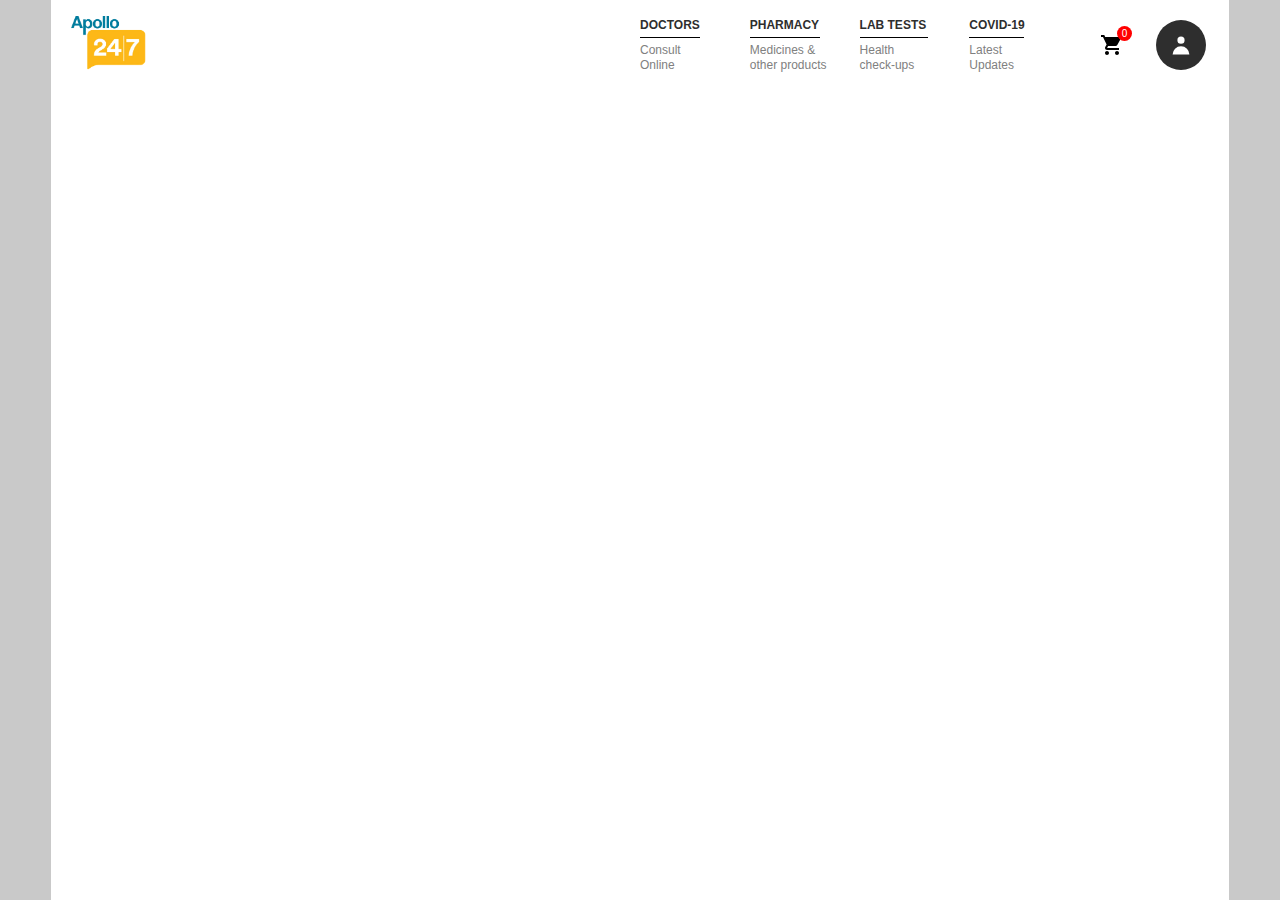
==== index.html @ ea1e233b "header" ====
<!DOCTYPE html>
<html lang="en">
  <head>
    <meta charset="UTF-8">
    <meta http-equiv="X-UA-Compatible" content="IE=edge">
    <meta name="viewport" content="width=device-width, initial-scale=1.0">
    <title>Apollo247 </title>
    <link rel="stylesheet" href="style/style.css">
  </head>
  <body>
    <div class="whole-body-container"> 
      <header> 
        <div class="logo"> <a href="index.html"> <img src="imgs/logo.webp" alt="log"></a></div>
        <div class="nav"> 
          <div class="doctors item"> 
            <h2>DOCTORS </h2>
            <div class="break-doctors"> </div>
            <p>Consult<br>Online</p>
          </div>
          <div class="pharmacy item"> 
            <h2>PHARMACY</h2>
            <div class="break-pharmacy"></div>
            <p>Medicines &<br>other products</p>
          </div>
          <div class="lab-tests item"> 
            <h2>LAB TESTS</h2>
            <div class="break-lab"></div>
            <p>Health<br>check-ups</p>
          </div>
          <div class="covid-19 item">
            <h2>COVID-19 </h2>
            <div class="break-covid"></div>
            <p>Latest<br>Updates</p>
          </div>
          <div class="cart">
             <svg width="24" height="24" xmlns="http://www.w3.org/2000/svg" viewBox="0 0 24 24" fill="currentColor" color="#000"><path d="M0 0h24v24H0z" fill="none"></path><path d="M7 18c-1.1 0-1.99.9-1.99 2S5.9 22 7 22s2-.9 2-2-.9-2-2-2zM1 2v2h2l3.6 7.59-1.35 2.45c-.16.28-.25.61-.25.96 0 1.1.9 2 2 2h12v-2H7.42c-.14 0-.25-.11-.25-.25l.03-.12.9-1.63h7.45c.75 0 1.41-.41 1.75-1.03l3.58-6.49A1.003 1.003 0 0020 4H5.21l-.94-2H1zm16 16c-1.1 0-1.99.9-1.99 2s.89 2 1.99 2 2-.9 2-2-.9-2-2-2z"></path></svg>
            <div class="number">0</div>
          </div>
          <div class="user"> 
            <div class="icon-container">
               <svg width="24" height="24" xmlns="http://www.w3.org/2000/svg" viewBox="0 0 20 20" fill="currentColor" color="#000"><path fill-rule="evenodd" d="M10 9a3 3 0 100-6 3 3 0 000 6zm-7 9a7 7 0 1114 0H3z" clip-rule="evenodd"></path></svg></div>
          </div>
        </div>
      </header>
    </div>
  </body>
  <script src="scripts/main.js"> </script>
</html>
---- style/style.css ----
* {
  margin: 0px;
  padding: 0px;
  -webkit-box-sizing: border-box;
          box-sizing: border-box;
}

body {
  display: -webkit-box;
  display: -ms-flexbox;
  display: flex;
  -webkit-box-pack: center;
      -ms-flex-pack: center;
          justify-content: center;
  -webkit-box-align: center;
      -ms-flex-align: center;
          align-items: center;
  width: 100vw;
  height: 100vh;
  font-family: sans-serif;
  background-color: #c9c9c9;
}

.whole-body-container {
  display: -webkit-box;
  display: -ms-flexbox;
  display: flex;
  -webkit-box-pack: center;
      -ms-flex-pack: center;
          justify-content: center;
  -webkit-box-align: center;
      -ms-flex-align: center;
          align-items: center;
  -webkit-box-orient: vertical;
  -webkit-box-direction: normal;
      -ms-flex-direction: column;
          flex-direction: column;
  -webkit-box-pack: start;
      -ms-flex-pack: start;
          justify-content: flex-start;
  width: 92%;
  height: 100%;
  background-color: white;
}

header {
  display: -webkit-box;
  display: -ms-flexbox;
  display: flex;
  -webkit-box-pack: center;
      -ms-flex-pack: center;
          justify-content: center;
  -webkit-box-align: center;
      -ms-flex-align: center;
          align-items: center;
  width: 100%;
  height: 90px;
  background-color: white;
}

header .logo {
  display: -webkit-box;
  display: -ms-flexbox;
  display: flex;
  -webkit-box-pack: center;
      -ms-flex-pack: center;
          justify-content: center;
  -webkit-box-align: center;
      -ms-flex-align: center;
          align-items: center;
  -webkit-box-pack: start;
      -ms-flex-pack: start;
          justify-content: flex-start;
  height: 100%;
  width: 50%;
  background-color: white;
  padding-left: 20px;
}

header .logo img {
  width: 75px;
  height: 55px;
}

header .nav {
  display: -webkit-box;
  display: -ms-flexbox;
  display: flex;
  -webkit-box-pack: center;
      -ms-flex-pack: center;
          justify-content: center;
  -webkit-box-align: center;
      -ms-flex-align: center;
          align-items: center;
  height: 100%;
  width: 50%;
  background-color: white;
}

header .nav .item {
  display: -webkit-box;
  display: -ms-flexbox;
  display: flex;
  -webkit-box-pack: center;
      -ms-flex-pack: center;
          justify-content: center;
  -webkit-box-align: center;
      -ms-flex-align: center;
          align-items: center;
  -webkit-box-orient: vertical;
  -webkit-box-direction: normal;
      -ms-flex-direction: column;
          flex-direction: column;
  -webkit-box-align: start;
      -ms-flex-align: start;
          align-items: flex-start;
  height: 100%;
  -webkit-box-flex: 2.2;
      -ms-flex: 2.2;
          flex: 2.2;
}

header .nav .item h2 {
  font-size: 12px;
  font-weight: bold;
  color: #2e2e2e;
}

header .nav .item .break-doctors, header .nav .item .break-pharmacy, header .nav .item .break-lab, header .nav .item .break-covid {
  width: 60px;
  height: 1px;
  background-color: black;
  margin: 5px 0px;
}

header .nav .item .break-pharmacy {
  width: 70px;
}

header .nav .item .break-lab {
  width: 68px;
}

header .nav .item .break-covid {
  width: 55px;
}

header .nav .item p {
  font-size: 12px;
  color: gray;
  line-height: 15px;
}

header .nav .cart {
  position: relative;
  display: -webkit-box;
  display: -ms-flexbox;
  display: flex;
  -webkit-box-pack: center;
      -ms-flex-pack: center;
          justify-content: center;
  -webkit-box-align: center;
      -ms-flex-align: center;
          align-items: center;
  -webkit-box-flex: 1.3;
      -ms-flex: 1.3;
          flex: 1.3;
}

header .nav .cart .number {
  display: -webkit-box;
  display: -ms-flexbox;
  display: flex;
  -webkit-box-pack: center;
      -ms-flex-pack: center;
          justify-content: center;
  -webkit-box-align: center;
      -ms-flex-align: center;
          align-items: center;
  text-align: center;
  color: white;
  width: 15px;
  height: 15px;
  background-color: red;
  position: absolute;
  top: -7px;
  right: 12px;
  border-radius: 50%;
  font-size: 10px;
}

header .nav .user {
  display: -webkit-box;
  display: -ms-flexbox;
  display: flex;
  -webkit-box-pack: center;
      -ms-flex-pack: center;
          justify-content: center;
  -webkit-box-align: center;
      -ms-flex-align: center;
          align-items: center;
  -webkit-box-flex: 1.5;
      -ms-flex: 1.5;
          flex: 1.5;
  padding-right: 10px;
}

header .nav .user .icon-container {
  display: -webkit-box;
  display: -ms-flexbox;
  display: flex;
  -webkit-box-pack: center;
      -ms-flex-pack: center;
          justify-content: center;
  -webkit-box-align: center;
      -ms-flex-align: center;
          align-items: center;
  width: 50px;
  height: 50px;
  border-radius: 50%;
  background-color: #2e2e2e;
}

header .nav .user .icon-container svg {
  fill: white;
}
/*# sourceMappingURL=style.css.map */
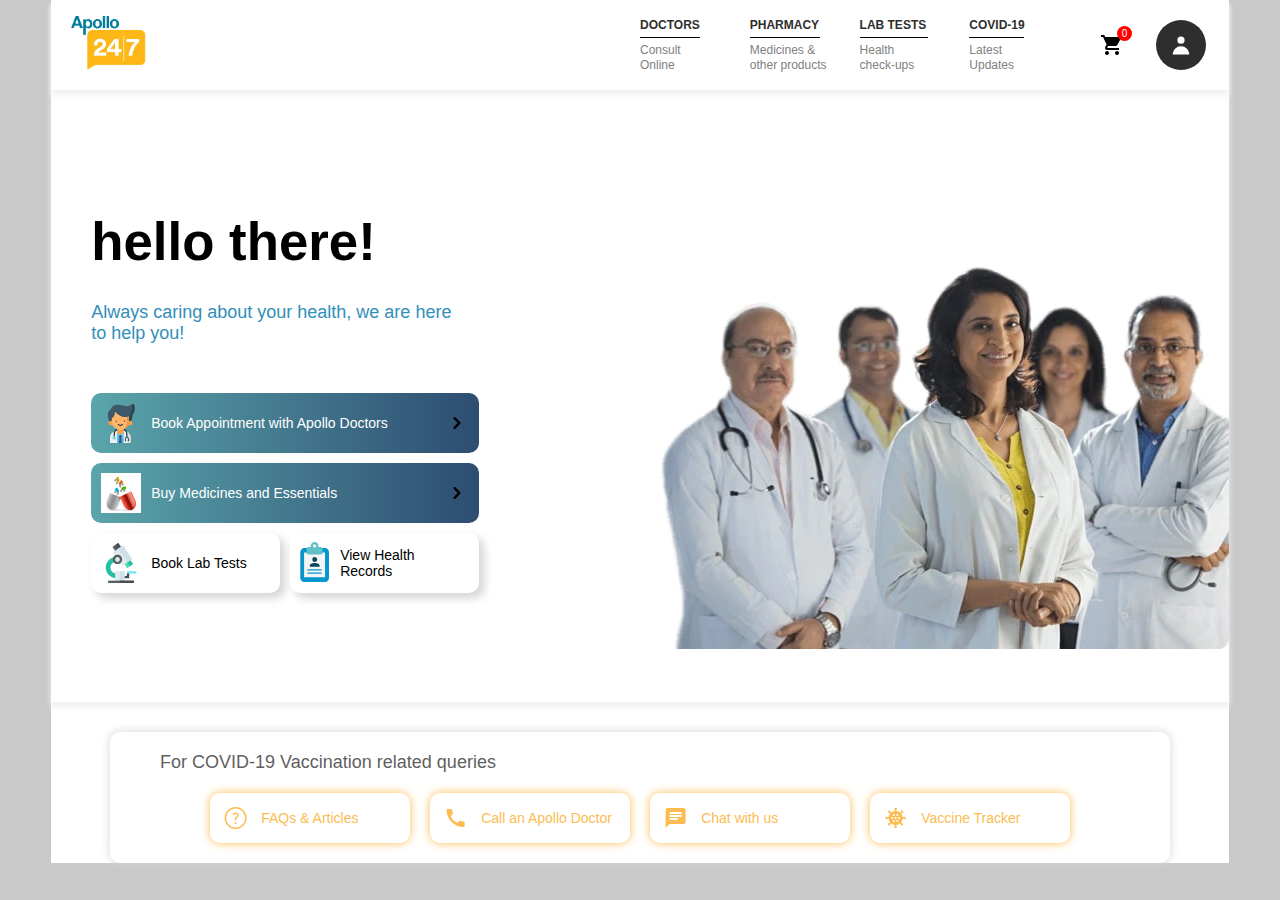
==== commit 230ff898: "main-section & queries" ====
--- a/index.html
+++ b/index.html
@@ -42,6 +42,34 @@
           </div>
         </div>
       </header>
+      <div class="main-section">
+        <div class="left-hand-content"> 
+          <h1>hello there! </h1>
+          <p>Always caring about your health, we are here<br>to help you!</p>
+          <div class="buttons-container"> 
+            <div class="button" id="top-button"><img src="imgs/ic-doctor.svg" alt="ic-doctors"><span>Book Appointment with Apollo Doctors</span><svg width="24" height="24" xmlns="http://www.w3.org/2000/svg" viewBox="0 0 20 20" fill="currentColor" color="#000"><path fill-rule="evenodd" d="M7.293 14.707a1 1 0 010-1.414L10.586 10 7.293 6.707a1 1 0 011.414-1.414l4 4a1 1 0 010 1.414l-4 4a1 1 0 01-1.414 0z" clip-rule="evenodd"></path></svg></div>
+            <div class="button" id="middle-button"> <img src="imgs/pills.jpg" alt="pills"><span>Buy Medicines and Essentials</span><svg width="24" height="24" xmlns="http://www.w3.org/2000/svg" viewBox="0 0 20 20" fill="currentColor" color="#000"><path fill-rule="evenodd" d="M7.293 14.707a1 1 0 010-1.414L10.586 10 7.293 6.707a1 1 0 011.414-1.414l4 4a1 1 0 010 1.414l-4 4a1 1 0 01-1.414 0z" clip-rule="evenodd"></path></svg> </div>
+            <div id="bottom-button"> 
+              <div class="button" id="left-button"> <img src="imgs/microscope.svg" alt="microscope"><span>Book Lab Tests</span></div>
+              <div class="button" id="right-button"><img src="imgs/records.svg" alt="records"><span>View Health Records</span></div>
+            </div>
+          </div>
+        </div>
+        <div class="img-container"><img src="imgs/doctors.webp" alt="doctors"></div>
+      </div>
+      <div class="queries">
+        <p>For COVID-19 Vaccination related queries</p>
+        <div class="lower-container">
+          <div class="faq">
+             <svg width="24" height="24" xmlns="http://www.w3.org/2000/svg" viewBox="0 0 24 24" fill="currentColor" color="#000"><path d="M10.97 8.265a1.45 1.45 0 00-.487.57.75.75 0 01-1.341-.67c.2-.402.513-.826.997-1.148C10.627 6.69 11.244 6.5 12 6.5c.658 0 1.369.195 1.934.619a2.45 2.45 0 011.004 2.006c0 1.033-.513 1.72-1.027 2.215-.19.183-.399.358-.579.508l-.147.123a4.329 4.329 0 00-.435.409v1.37a.75.75 0 11-1.5 0v-1.473c0-.237.067-.504.247-.736.22-.28.486-.517.718-.714l.183-.153.001-.001c.172-.143.324-.27.47-.412.368-.355.569-.676.569-1.136a.953.953 0 00-.404-.806C12.766 8.118 12.384 8 12 8c-.494 0-.814.121-1.03.265zM13 17a1 1 0 11-2 0 1 1 0 012 0z"></path><path fill-rule="evenodd" d="M12 1C5.925 1 1 5.925 1 12s4.925 11 11 11 11-4.925 11-11S18.075 1 12 1zM2.5 12a9.5 9.5 0 1119 0 9.5 9.5 0 01-19 0z"></path></svg><span>FAQs & Articles    </span></div>
+          <div class="faq">
+             <svg width="24" height="24" xmlns="http://www.w3.org/2000/svg" viewBox="0 0 24 24" fill="currentColor" color="#000"><path d="M0 0h24v24H0z" fill="none"></path><path d="M20.01 15.38c-1.23 0-2.42-.2-3.53-.56a.977.977 0 00-1.01.24l-1.57 1.97c-2.83-1.35-5.48-3.9-6.89-6.83l1.95-1.66c.27-.28.35-.67.24-1.02-.37-1.11-.56-2.3-.56-3.53 0-.54-.45-.99-.99-.99H4.19C3.65 3 3 3.24 3 3.99 3 13.28 10.73 21 20.01 21c.71 0 .99-.63.99-1.18v-3.45c0-.54-.45-.99-.99-.99z"></path></svg><span>Call an Apollo Doctor    </span></div>
+          <div class="faq">
+             <svg width="24" height="24" xmlns="http://www.w3.org/2000/svg" viewBox="0 0 24 24" fill="currentColor" color="#000"><path d="M0 0h24v24H0z" fill="none"></path><path d="M20 2H4c-1.1 0-1.99.9-1.99 2L2 22l4-4h14c1.1 0 2-.9 2-2V4c0-1.1-.9-2-2-2zM6 9h12v2H6V9zm8 5H6v-2h8v2zm4-6H6V6h12v2z"></path></svg><span>Chat with us  </span></div>
+          <div class="faq">
+             <svg width="24" height="24" xmlns="http://www.w3.org/2000/svg" viewBox="0 0 24 24" fill="currentColor" color="#000"><path fill="none" d="M0 0h24v24H0z"></path><path d="M21.25 10.5c-.41 0-.75.34-.75.75h-1.54a6.978 6.978 0 00-1.52-3.65l1.09-1.09.01.01c.29.29.77.29 1.06 0s.29-.77 0-1.06L18.54 4.4a.754.754 0 00-1.06 0c-.29.29-.29.76-.01 1.05l-1.09 1.09a7.015 7.015 0 00-3.64-1.51V3.5h.01c.41 0 .75-.34.75-.75S13.16 2 12.75 2h-1.5c-.41 0-.75.34-.75.75s.33.74.74.75v1.55c-1.37.14-2.62.69-3.64 1.51L6.51 5.47l.01-.01c.29-.29.29-.77 0-1.06a.754.754 0 00-1.06 0L4.4 5.46c-.29.29-.29.77 0 1.06.29.29.76.29 1.05.01l1.09 1.09a6.89 6.89 0 00-1.5 3.63H3.5c0-.41-.34-.75-.75-.75s-.75.34-.75.75v1.5c0 .41.34.75.75.75s.75-.34.75-.75h1.54c.15 1.37.69 2.61 1.5 3.63l-1.09 1.09a.742.742 0 00-1.05.01c-.29.29-.29.77 0 1.06l1.06 1.06c.29.29.77.29 1.06 0 .29-.29.29-.77 0-1.06l-.01-.01 1.09-1.09c1.02.82 2.26 1.36 3.63 1.51v1.55c-.41.01-.74.34-.74.75s.34.75.75.75h1.5c.41 0 .75-.34.75-.75s-.34-.75-.75-.75h-.01v-1.54c1.37-.14 2.62-.69 3.64-1.51l1.09 1.09c-.29.29-.28.76.01 1.05.29.29.77.29 1.06 0l1.06-1.06c.29-.29.29-.77 0-1.06a.754.754 0 00-1.06 0l-.01.01-1.09-1.09a7.025 7.025 0 001.52-3.65h1.54c0 .41.34.75.75.75s.75-.34.75-.75v-1.5c.01-.4-.33-.74-.74-.74zM13.75 8c.55 0 1 .45 1 1s-.45 1-1 1-1-.45-1-1 .45-1 1-1zM12 13c-.55 0-1-.45-1-1s.45-1 1-1 1 .45 1 1-.45 1-1 1zm-1.75-5c.55 0 1 .45 1 1s-.45 1-1 1-1-.45-1-1 .45-1 1-1zM8.5 13c-.55 0-1-.45-1-1s.45-1 1-1 1 .45 1 1-.45 1-1 1zm1.75 3c-.55 0-1-.45-1-1s.45-1 1-1 1 .45 1 1-.45 1-1 1zm3.5 0c-.55 0-1-.45-1-1s.45-1 1-1 1 .45 1 1-.45 1-1 1zm.75-4c0-.55.45-1 1-1s1 .45 1 1-.45 1-1 1-1-.45-1-1z"></path></svg><span>Vaccine Tracker    </span></div>
+        </div>
+      </div>
     </div>
   </body>
   <script src="scripts/main.js"> </script>
--- a/style/style.css
+++ b/style/style.css
@@ -1,48 +1,3 @@
-* {
-  margin: 0px;
-  padding: 0px;
-  -webkit-box-sizing: border-box;
-          box-sizing: border-box;
-}
-
-body {
-  display: -webkit-box;
-  display: -ms-flexbox;
-  display: flex;
-  -webkit-box-pack: center;
-      -ms-flex-pack: center;
-          justify-content: center;
-  -webkit-box-align: center;
-      -ms-flex-align: center;
-          align-items: center;
-  width: 100vw;
-  height: 100vh;
-  font-family: sans-serif;
-  background-color: #c9c9c9;
-}
-
-.whole-body-container {
-  display: -webkit-box;
-  display: -ms-flexbox;
-  display: flex;
-  -webkit-box-pack: center;
-      -ms-flex-pack: center;
-          justify-content: center;
-  -webkit-box-align: center;
-      -ms-flex-align: center;
-          align-items: center;
-  -webkit-box-orient: vertical;
-  -webkit-box-direction: normal;
-      -ms-flex-direction: column;
-          flex-direction: column;
-  -webkit-box-pack: start;
-      -ms-flex-pack: start;
-          justify-content: flex-start;
-  width: 92%;
-  height: 100%;
-  background-color: white;
-}
-
 header {
   display: -webkit-box;
   display: -ms-flexbox;
@@ -53,9 +8,14 @@
   -webkit-box-align: center;
       -ms-flex-align: center;
           align-items: center;
+  position: absolute;
+  left: 0;
+  top: 0px;
   width: 100%;
   height: 90px;
   background-color: white;
+  -webkit-box-shadow: 0px 5px 5px #f0f0f0;
+          box-shadow: 0px 5px 5px #f0f0f0;
 }
 
 header .logo {
@@ -224,4 +184,327 @@
 header .nav .user .icon-container svg {
   fill: white;
 }
+
+.main-section {
+  display: -webkit-box;
+  display: -ms-flexbox;
+  display: flex;
+  -webkit-box-pack: center;
+      -ms-flex-pack: center;
+          justify-content: center;
+  -webkit-box-align: center;
+      -ms-flex-align: center;
+          align-items: center;
+  -webkit-box-align: end;
+      -ms-flex-align: end;
+          align-items: flex-end;
+  height: 78vh;
+  width: 100%;
+  -webkit-box-shadow: 0px 5px 5px #f0f0f0;
+          box-shadow: 0px 5px 5px #f0f0f0;
+}
+
+.main-section .img-container {
+  display: -webkit-box;
+  display: -ms-flexbox;
+  display: flex;
+  -webkit-box-pack: center;
+      -ms-flex-pack: center;
+          justify-content: center;
+  -webkit-box-align: center;
+      -ms-flex-align: center;
+          align-items: center;
+  -webkit-box-pack: end;
+      -ms-flex-pack: end;
+          justify-content: flex-end;
+  width: 60%;
+  height: 70%;
+}
+
+.main-section .left-hand-content {
+  display: -webkit-box;
+  display: -ms-flexbox;
+  display: flex;
+  -webkit-box-pack: center;
+      -ms-flex-pack: center;
+          justify-content: center;
+  -webkit-box-align: center;
+      -ms-flex-align: center;
+          align-items: center;
+  -webkit-box-orient: vertical;
+  -webkit-box-direction: normal;
+      -ms-flex-direction: column;
+          flex-direction: column;
+  height: 70%;
+  width: 40%;
+  padding-left: 40px;
+  padding-bottom: 80px;
+}
+
+.main-section .left-hand-content h1 {
+  text-align: left;
+  width: 100%;
+  font-size: 3.3rem;
+  margin-bottom: 30px;
+}
+
+.main-section .left-hand-content p {
+  text-align: left;
+  width: 100%;
+  font-size: 18px;
+  margin-bottom: 20px;
+  color: #318FBA;
+}
+
+.main-section .left-hand-content .buttons-container {
+  display: -webkit-box;
+  display: -ms-flexbox;
+  display: flex;
+  -webkit-box-pack: center;
+      -ms-flex-pack: center;
+          justify-content: center;
+  -webkit-box-align: center;
+      -ms-flex-align: center;
+          align-items: center;
+  -webkit-box-align: start;
+      -ms-flex-align: start;
+          align-items: flex-start;
+  -webkit-box-orient: vertical;
+  -webkit-box-direction: normal;
+      -ms-flex-direction: column;
+          flex-direction: column;
+  width: 100%;
+  height: 300px;
+}
+
+.main-section .left-hand-content .buttons-container .button {
+  display: -webkit-box;
+  display: -ms-flexbox;
+  display: flex;
+  -webkit-box-pack: center;
+      -ms-flex-pack: center;
+          justify-content: center;
+  -webkit-box-align: center;
+      -ms-flex-align: center;
+          align-items: center;
+  -webkit-box-pack: space-evenly;
+      -ms-flex-pack: space-evenly;
+          justify-content: space-evenly;
+  width: 90%;
+  height: 60px;
+  background-color: gray;
+  border-radius: 10px;
+  color: white;
+  font-size: 14px;
+  padding: 0px 10px;
+}
+
+.main-section .left-hand-content .buttons-container .button span {
+  -webkit-box-flex: 10;
+      -ms-flex: 10;
+          flex: 10;
+  text-align: left;
+  padding-left: 10px;
+}
+
+.main-section .left-hand-content .buttons-container .button img {
+  -webkit-box-flex: 1;
+      -ms-flex: 1;
+          flex: 1;
+}
+
+.main-section .left-hand-content .buttons-container #top-button, .main-section .left-hand-content .buttons-container #middle-button {
+  margin-bottom: 10px;
+  background: -webkit-gradient(linear, right top, left top, from(#2D4D71), to(#5AA5AB));
+  background: linear-gradient(to left, #2D4D71, #5AA5AB);
+}
+
+.main-section .left-hand-content .buttons-container #top-button img, .main-section .left-hand-content .buttons-container #middle-button img {
+  width: 40px;
+  height: 40px;
+}
+
+.main-section .left-hand-content .buttons-container #bottom-button {
+  display: -webkit-box;
+  display: -ms-flexbox;
+  display: flex;
+  -webkit-box-pack: center;
+      -ms-flex-pack: center;
+          justify-content: center;
+  -webkit-box-align: center;
+      -ms-flex-align: center;
+          align-items: center;
+  width: 90%;
+}
+
+.main-section .left-hand-content .buttons-container #bottom-button #left-button {
+  margin-right: 5px;
+  width: 50%;
+  background-color: white;
+  -webkit-box-shadow: 5px 5px 10px lightgray;
+          box-shadow: 5px 5px 10px lightgray;
+  color: black;
+}
+
+.main-section .left-hand-content .buttons-container #bottom-button #left-button span {
+  -webkit-box-flex: 10;
+      -ms-flex: 10;
+          flex: 10;
+  text-align: left;
+}
+
+.main-section .left-hand-content .buttons-container #bottom-button #left-button img {
+  -webkit-box-flex: 1;
+      -ms-flex: 1;
+          flex: 1;
+}
+
+.main-section .left-hand-content .buttons-container #bottom-button #right-button {
+  margin-left: 5px;
+  width: 50%;
+  background-color: white;
+  -webkit-box-shadow: 5px 5px 10px lightgray;
+          box-shadow: 5px 5px 10px lightgray;
+  color: black;
+}
+
+.main-section .left-hand-content .buttons-container #bottom-button #right-button span {
+  -webkit-box-flex: 10;
+      -ms-flex: 10;
+          flex: 10;
+}
+
+.main-section .left-hand-content .buttons-container #bottom-button #right-button img {
+  -webkit-box-flex: 1;
+      -ms-flex: 1;
+          flex: 1;
+}
+
+.queries {
+  display: -webkit-box;
+  display: -ms-flexbox;
+  display: flex;
+  -webkit-box-pack: center;
+      -ms-flex-pack: center;
+          justify-content: center;
+  -webkit-box-align: center;
+      -ms-flex-align: center;
+          align-items: center;
+  -webkit-box-orient: vertical;
+  -webkit-box-direction: normal;
+      -ms-flex-direction: column;
+          flex-direction: column;
+  width: 90%;
+  height: auto;
+  border-radius: 10px;
+  margin-top: 30px;
+  -webkit-box-shadow: 0px 0px 10px lightgray;
+          box-shadow: 0px 0px 10px lightgray;
+  background-color: white;
+  padding: 20px 30px;
+}
+
+.queries p {
+  text-align: left;
+  padding-left: 20px;
+  width: 100%;
+  color: #5f5f5f;
+  font-size: 18px;
+  margin-bottom: 20px;
+}
+
+.queries .lower-container {
+  display: -webkit-box;
+  display: -ms-flexbox;
+  display: flex;
+  -webkit-box-pack: center;
+      -ms-flex-pack: center;
+          justify-content: center;
+  -webkit-box-align: center;
+      -ms-flex-align: center;
+          align-items: center;
+  -webkit-box-align: start;
+      -ms-flex-align: start;
+          align-items: flex-start;
+}
+
+.queries .lower-container .faq {
+  display: -webkit-box;
+  display: -ms-flexbox;
+  display: flex;
+  -webkit-box-pack: center;
+      -ms-flex-pack: center;
+          justify-content: center;
+  -webkit-box-align: center;
+      -ms-flex-align: center;
+          align-items: center;
+  width: 200px;
+  height: 50px;
+  border-radius: 10px;
+  -webkit-box-shadow: 0px 0px 10px #FCBC52;
+          box-shadow: 0px 0px 10px #FCBC52;
+  margin: 0px 10px;
+}
+
+.queries .lower-container .faq svg {
+  fill: #FCBC52;
+  -webkit-box-flex: 1;
+      -ms-flex: 1;
+          flex: 1;
+  margin: 0px 7px;
+}
+
+.queries .lower-container .faq span {
+  font-size: 14px;
+  -webkit-box-flex: 4;
+      -ms-flex: 4;
+          flex: 4;
+  color: #FCBC52;
+}
+
+* {
+  margin: 0px;
+  padding: 0px;
+  -webkit-box-sizing: border-box;
+          box-sizing: border-box;
+}
+
+body {
+  display: -webkit-box;
+  display: -ms-flexbox;
+  display: flex;
+  -webkit-box-pack: center;
+      -ms-flex-pack: center;
+          justify-content: center;
+  -webkit-box-align: center;
+      -ms-flex-align: center;
+          align-items: center;
+  width: 100vw;
+  font-family: sans-serif;
+  background-color: #c9c9c9;
+  overflow-x: hidden;
+}
+
+.whole-body-container {
+  display: -webkit-box;
+  display: -ms-flexbox;
+  display: flex;
+  -webkit-box-pack: center;
+      -ms-flex-pack: center;
+          justify-content: center;
+  -webkit-box-align: center;
+      -ms-flex-align: center;
+          align-items: center;
+  position: relative;
+  -webkit-box-orient: vertical;
+  -webkit-box-direction: normal;
+      -ms-flex-direction: column;
+          flex-direction: column;
+  -webkit-box-pack: start;
+      -ms-flex-pack: start;
+          justify-content: flex-start;
+  width: 92%;
+  height: 100%;
+  background-color: white;
+}
 /*# sourceMappingURL=style.css.map */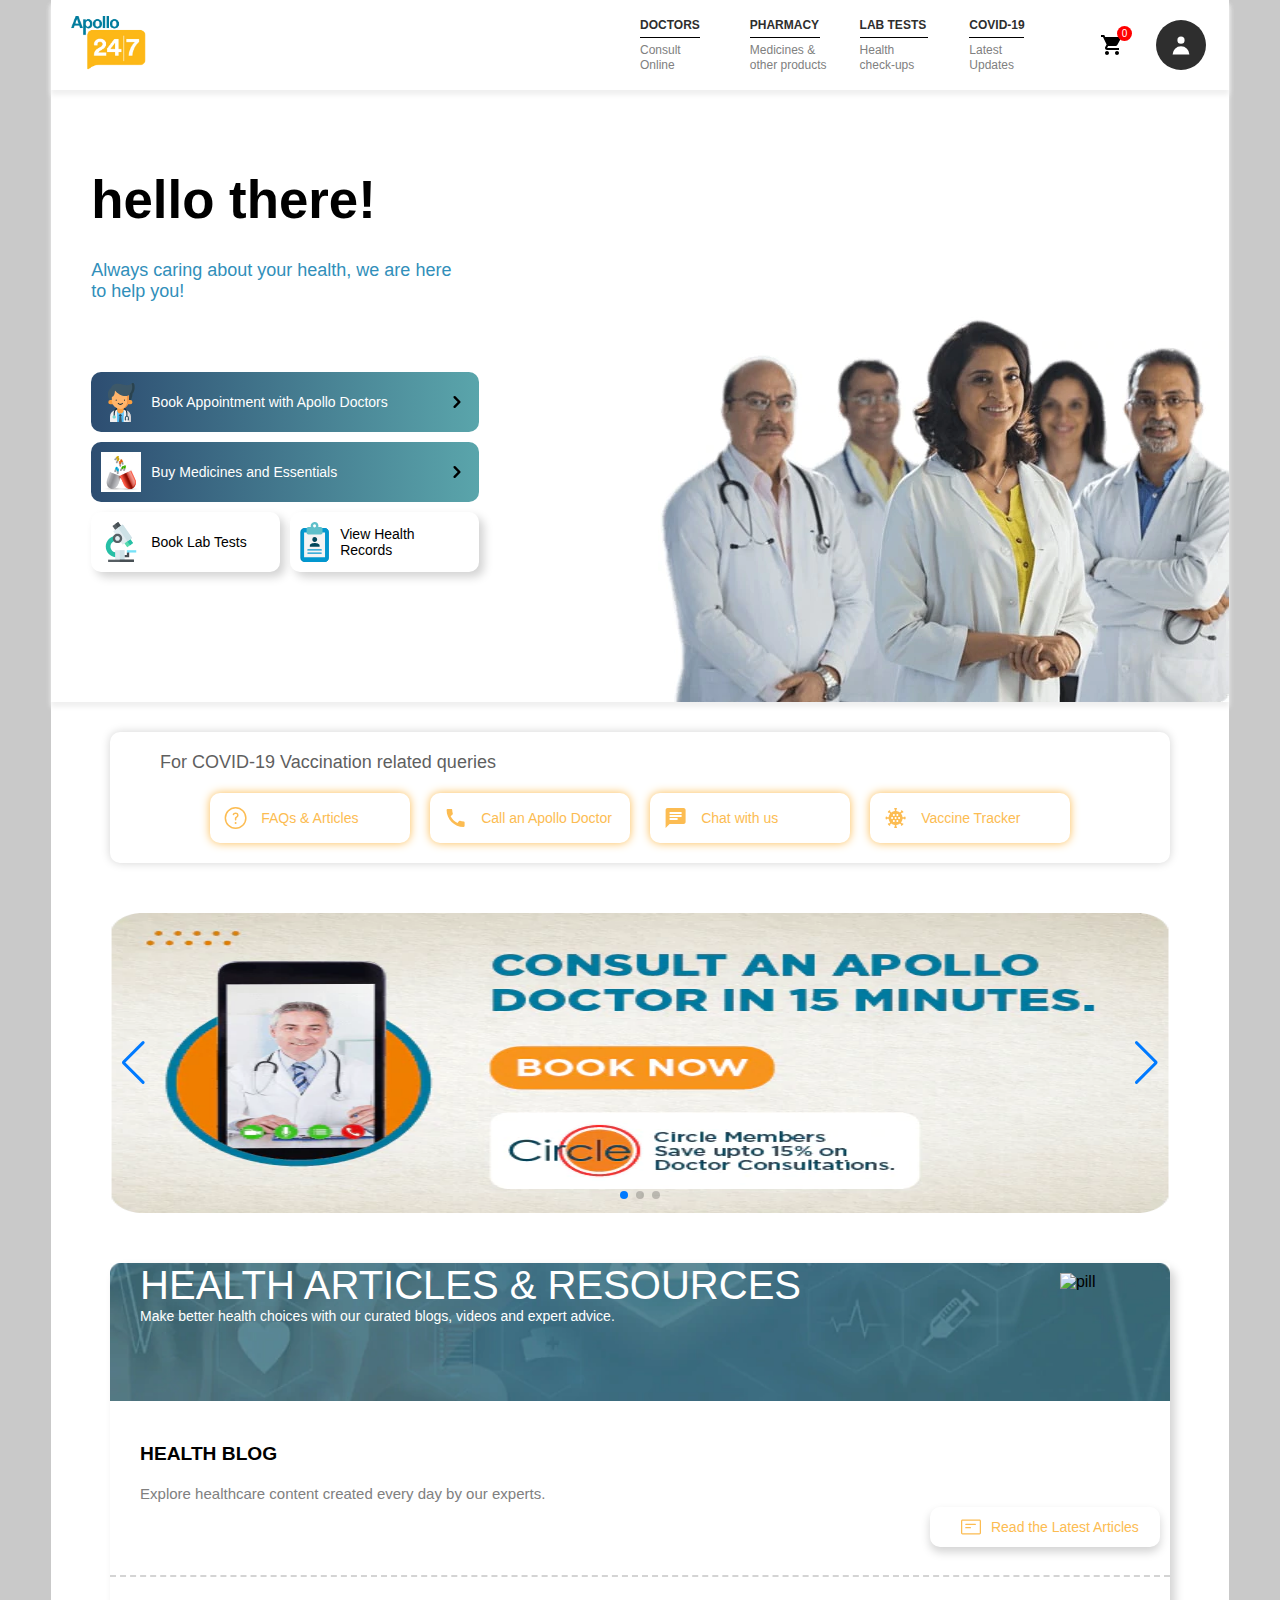
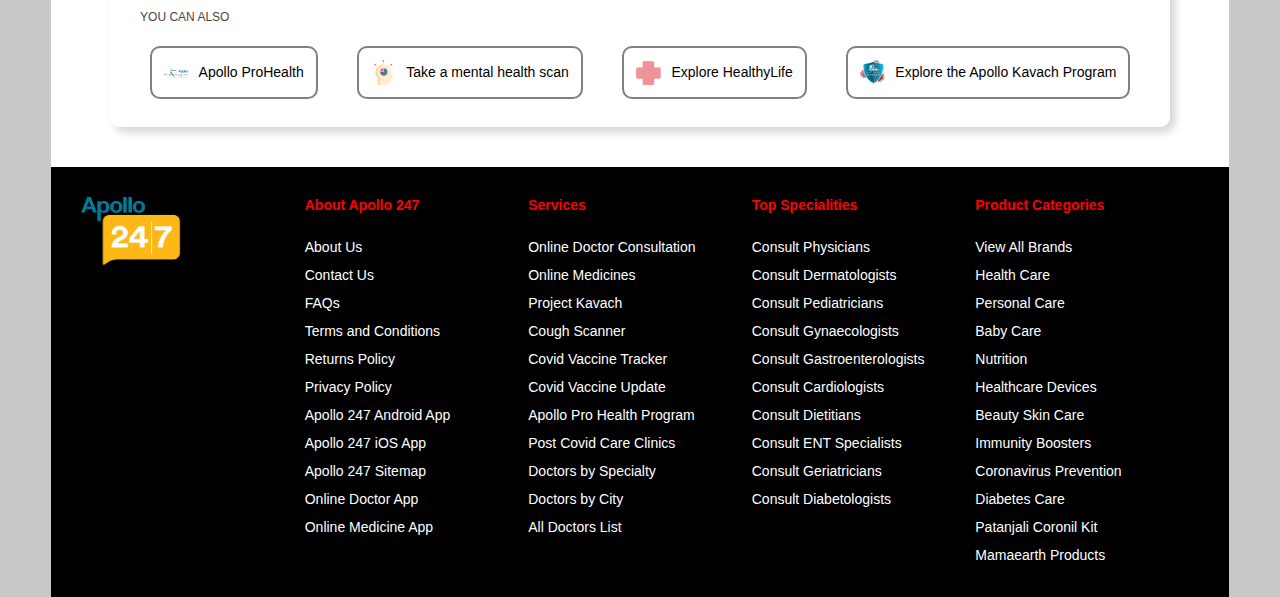
==== commit eebb8895: "rest of website" ====
--- a/index.html
+++ b/index.html
@@ -6,6 +6,7 @@
     <meta name="viewport" content="width=device-width, initial-scale=1.0">
     <title>Apollo247 </title>
     <link rel="stylesheet" href="style/style.css">
+    <link rel="stylesheet" href="style/swiper-bundle.min.css">
   </head>
   <body>
     <div class="whole-body-container"> 
@@ -67,10 +68,62 @@
           <div class="faq">
              <svg width="24" height="24" xmlns="http://www.w3.org/2000/svg" viewBox="0 0 24 24" fill="currentColor" color="#000"><path d="M0 0h24v24H0z" fill="none"></path><path d="M20 2H4c-1.1 0-1.99.9-1.99 2L2 22l4-4h14c1.1 0 2-.9 2-2V4c0-1.1-.9-2-2-2zM6 9h12v2H6V9zm8 5H6v-2h8v2zm4-6H6V6h12v2z"></path></svg><span>Chat with us  </span></div>
           <div class="faq">
-             <svg width="24" height="24" xmlns="http://www.w3.org/2000/svg" viewBox="0 0 24 24" fill="currentColor" color="#000"><path fill="none" d="M0 0h24v24H0z"></path><path d="M21.25 10.5c-.41 0-.75.34-.75.75h-1.54a6.978 6.978 0 00-1.52-3.65l1.09-1.09.01.01c.29.29.77.29 1.06 0s.29-.77 0-1.06L18.54 4.4a.754.754 0 00-1.06 0c-.29.29-.29.76-.01 1.05l-1.09 1.09a7.015 7.015 0 00-3.64-1.51V3.5h.01c.41 0 .75-.34.75-.75S13.16 2 12.75 2h-1.5c-.41 0-.75.34-.75.75s.33.74.74.75v1.55c-1.37.14-2.62.69-3.64 1.51L6.51 5.47l.01-.01c.29-.29.29-.77 0-1.06a.754.754 0 00-1.06 0L4.4 5.46c-.29.29-.29.77 0 1.06.29.29.76.29 1.05.01l1.09 1.09a6.89 6.89 0 00-1.5 3.63H3.5c0-.41-.34-.75-.75-.75s-.75.34-.75.75v1.5c0 .41.34.75.75.75s.75-.34.75-.75h1.54c.15 1.37.69 2.61 1.5 3.63l-1.09 1.09a.742.742 0 00-1.05.01c-.29.29-.29.77 0 1.06l1.06 1.06c.29.29.77.29 1.06 0 .29-.29.29-.77 0-1.06l-.01-.01 1.09-1.09c1.02.82 2.26 1.36 3.63 1.51v1.55c-.41.01-.74.34-.74.75s.34.75.75.75h1.5c.41 0 .75-.34.75-.75s-.34-.75-.75-.75h-.01v-1.54c1.37-.14 2.62-.69 3.64-1.51l1.09 1.09c-.29.29-.28.76.01 1.05.29.29.77.29 1.06 0l1.06-1.06c.29-.29.29-.77 0-1.06a.754.754 0 00-1.06 0l-.01.01-1.09-1.09a7.025 7.025 0 001.52-3.65h1.54c0 .41.34.75.75.75s.75-.34.75-.75v-1.5c.01-.4-.33-.74-.74-.74zM13.75 8c.55 0 1 .45 1 1s-.45 1-1 1-1-.45-1-1 .45-1 1-1zM12 13c-.55 0-1-.45-1-1s.45-1 1-1 1 .45 1 1-.45 1-1 1zm-1.75-5c.55 0 1 .45 1 1s-.45 1-1 1-1-.45-1-1 .45-1 1-1zM8.5 13c-.55 0-1-.45-1-1s.45-1 1-1 1 .45 1 1-.45 1-1 1zm1.75 3c-.55 0-1-.45-1-1s.45-1 1-1 1 .45 1 1-.45 1-1 1zm3.5 0c-.55 0-1-.45-1-1s.45-1 1-1 1 .45 1 1-.45 1-1 1zm.75-4c0-.55.45-1 1-1s1 .45 1 1-.45 1-1 1-1-.45-1-1z"></path></svg><span>Vaccine Tracker    </span></div>
+             <svg width="24" height="24" xmlns="http://www.w3.org/2000/svg" viewBox="0 0 24 24" fill="currentColor" color="#000"><path fill="none" d="M0 0h24v24H0z"></path><path d="M21.25 10.5c-.41 0-.75.34-.75.75h-1.54a6.978 6.978 0 00-1.52-3.65l1.09-1.09.01.01c.29.29.77.29 1.06 0s.29-.77 0-1.06L18.54 4.4a.754.754 0 00-1.06 0c-.29.29-.29.76-.01 1.05l-1.09 1.09a7.015 7.015 0 00-3.64-1.51V3.5h.01c.41 0 .75-.34.75-.75S13.16 2 12.75 2h-1.5c-.41 0-.75.34-.75.75s.33.74.74.75v1.55c-1.37.14-2.62.69-3.64 1.51L6.51 5.47l.01-.01c.29-.29.29-.77 0-1.06a.754.754 0 00-1.06 0L4.4 5.46c-.29.29-.29.77 0 1.06.29.29.76.29 1.05.01l1.09 1.09a6.89 6.89 0 00-1.5 3.63H3.5c0-.41-.34-.75-.75-.75s-.75.34-.75.75v1.5c0 .41.34.75.75.75s.75-.34.75-.75h1.54c.15 1.37.69 2.61 1.5 3.63l-1.09 1.09a.742.742 0 00-1.05.01c-.29.29-.29.77 0 1.06l1.06 1.06c.29.29.77.29 1.06 0 .29-.29.29-.77 0-1.06l-.01-.01 1.09-1.09c1.02.82 2.26 1.36 3.63 1.51v1.55c-.41.01-.74.34-.74.75s.34.75.75.75h1.5c.41 0 .75-.34.75-.75s-.34-.75-.75-.75h-.01v-1.54c1.37-.14 2.62-.69 3.64-1.51l1.09 1.09c-.29.29-.28.76.01 1.05.29.29.77.29 1.06 0l1.06-1.06c.29-.29.29-.77 0-1.06a.754.754 0 00-1.06 0l-.01.01-1.09-1.09a7.025 7.025 0 001.52-3.65h1.54c0 .41.34.75.75.75s.75-.34.75-.75v-1.5c.01-.4-.33-.74-.74-.74zM13.75 8c.55 0 1 .45 1 1s-.45 1-1 1-1-.45-1-1 .45-1 1-1zM12 13c-.55 0-1-.45-1-1s.45-1 1-1 1 .45 1 1-.45 1-1 1zm-1.75-5c.55 0 1 .45 1 1s-.45 1-1 1-1-.45-1-1 .45-1 1-1zM8.5 13c-.55 0-1-.45-1-1s.45-1 1-1 1 .45 1 1-.45 1-1 1zm1.75 3c-.55 0-1-.45-1-1s.45-1 1-1 1 .45 1 1-.45 1-1 1zm3.5 0c-.55 0-1-.45-1-1s.45-1 1-1 1 .45 1 1-.45 1-1 1zm.75-4c0-.55.45-1 1-1s1 .45 1 1-.45 1-1 1-1-.45-1-1z"></path></svg><span>Vaccine Tracker </span></div>
         </div>
       </div>
+      <div class="swiper-container"> 
+        <div class="swiper-wrapper"> 
+          <div class="swiper-slide"> <img src="imgs/booking.webp" alt="booking"></div>
+          <div class="swiper-slide"> <img src="imgs/delivery.webp" alt="delivery"></div>
+          <div class="swiper-slide"> <img src="imgs/booking.webp" alt="booking"></div>
+        </div>
+        <div class="swiper-pagination"> </div>
+        <div class="swiper-button-prev"></div>
+        <div class="swiper-button-next"></div>
+      </div>
+      <div class="articles"> 
+        <div class="top"> <img id="svg" src="https://newassets.apollo247.com/images/h-medicine.svg" alt="pill"><img id="banner" src="imgs/banner.webp" alt="ass">
+          <h2>HEALTH ARTICLES & RESOURCES</h2>
+          <p>Make better health choices with our curated blogs, videos and expert advice.</p>
+        </div>
+        <div class="middle"> 
+          <div class="left">
+            <h2>HEALTH BLOG</h2>
+            <p>Explore healthcare content created every day by our experts.</p>
+          </div>
+          <div class="right"> 
+            <div class="readmore">
+               <svg width="24" height="24" xmlns="http://www.w3.org/2000/svg" viewBox="0 0 24 24" fill="currentColor" color="#000"><path fill-rule="evenodd" d="M0 4.75C0 3.784.784 3 1.75 3h20.5c.966 0 1.75.784 1.75 1.75v14.5A1.75 1.75 0 0122.25 21H1.75A1.75 1.75 0 010 19.25V4.75zm1.75-.25a.25.25 0 00-.25.25v14.5c0 .138.112.25.25.25h20.5a.25.25 0 00.25-.25V4.75a.25.25 0 00-.25-.25H1.75z"></path><path fill-rule="evenodd" d="M5 8.75A.75.75 0 015.75 8h11.5a.75.75 0 010 1.5H5.75A.75.75 0 015 8.75zm0 4a.75.75 0 01.75-.75h5.5a.75.75 0 010 1.5h-5.5a.75.75 0 01-.75-.75z"></path></svg><span>Read the Latest Articles </span></div>
+          </div>
+        </div>
+        <div class="dashed"></div>
+        <div class="bottom">
+          <div class="upper"> <span>YOU CAN ALSO </span></div>
+          <div class="lower">
+            <div class="pro button"> <img src="imgs/pro.svg" alt="pro"><span>Apollo ProHealth</span></div>
+            <div class="mental button"> <img src="imgs/mental.svg" alt="mental"><span>Take a mental health scan</span></div>
+            <div class="explore button"> <img src="imgs/explore.png" alt="explore"><span>Explore HealthyLife</span></div>
+            <div class="kavach button"> <img src="imgs/kavach.png" alt="kavach"><span>Explore the Apollo Kavach Program</span></div>
+          </div>
+        </div>
+      </div>
+      <footer> 
+        <div class="logo child"> <img src="imgs/logo.webp" alt="logo"></div>
+        <div class="about child"> 
+          <h3>About Apollo 247</h3><span>About Us</span><span>Contact Us</span><span>FAQs</span><span>Terms and Conditions</span><span>Returns Policy</span><span>Privacy Policy</span><span>Apollo 247 Android App</span><span>Apollo 247 iOS App</span><span>Apollo 247 Sitemap</span><span>Online Doctor App</span><span>Online Medicine App</span>
+        </div>
+        <div class="services child"> 
+          <h3>Services</h3><span>Online Doctor Consultation</span><span>Online Medicines</span><span>Project Kavach</span><span>Cough Scanner</span><span>Covid Vaccine Tracker</span><span>Covid Vaccine Update</span><span>Apollo Pro Health Program</span><span>Post Covid Care Clinics</span><span>Doctors by Specialty</span><span>Doctors by City</span><span>All Doctors List</span>
+        </div>
+        <div class="specialities child"> 
+          <h3>Top Specialities</h3><span>Consult Physicians</span><span>Consult Dermatologists</span><span>Consult Pediatricians</span><span>Consult Gynaecologists</span><span>Consult Gastroenterologists</span><span>Consult Cardiologists</span><span>Consult Dietitians</span><span>Consult ENT Specialists</span><span>Consult Geriatricians</span><span>Consult Diabetologists</span>
+        </div>
+        <div class="categories child"> 
+          <h3>Product Categories</h3><span>View All Brands</span><span>Health Care</span><span>Personal Care</span><span>Baby Care</span><span>Nutrition</span><span>Healthcare Devices</span><span>Beauty Skin Care</span><span>Immunity Boosters</span><span>Coronavirus Prevention</span><span>Diabetes Care</span><span>Patanjali Coronil Kit</span><span>Mamaearth Products</span>
+        </div>
+      </footer>
     </div>
   </body>
-  <script src="scripts/main.js"> </script>
+  <script src="scripts/swiper-bundle.min.js"> </script>
+  <script src="scripts/main.js"></script>
 </html>--- a/style/style.css
+++ b/style/style.css
@@ -53,7 +53,9 @@
       -ms-flex-align: center;
           align-items: center;
   height: 100%;
-  width: 50%;
+  -webkit-box-flex: 1;
+      -ms-flex: 1;
+          flex: 1;
   background-color: white;
 }
 
@@ -198,10 +200,11 @@
   -webkit-box-align: end;
       -ms-flex-align: end;
           align-items: flex-end;
-  height: 78vh;
+  min-height: 78vh;
   width: 100%;
   -webkit-box-shadow: 0px 5px 5px #f0f0f0;
           box-shadow: 0px 5px 5px #f0f0f0;
+  padding-top: 130px;
 }
 
 .main-section .img-container {
@@ -308,6 +311,7 @@
 }
 
 .main-section .left-hand-content .buttons-container .button img {
+  max-width: 100%;
   -webkit-box-flex: 1;
       -ms-flex: 1;
           flex: 1;
@@ -315,8 +319,8 @@
 
 .main-section .left-hand-content .buttons-container #top-button, .main-section .left-hand-content .buttons-container #middle-button {
   margin-bottom: 10px;
-  background: -webkit-gradient(linear, right top, left top, from(#2D4D71), to(#5AA5AB));
-  background: linear-gradient(to left, #2D4D71, #5AA5AB);
+  background: -webkit-gradient(linear, left top, right top, from(#2D4D71), to(#5AA5AB));
+  background: linear-gradient(to right, #2D4D71, #5AA5AB);
 }
 
 .main-section .left-hand-content .buttons-container #top-button img, .main-section .left-hand-content .buttons-container #middle-button img {
@@ -462,6 +466,348 @@
   color: #FCBC52;
 }
 
+.swiper-container {
+  margin-top: 50px;
+  width: 90%;
+  height: 300px;
+}
+
+.swiper-container .swiper-slide img {
+  width: 100%;
+  height: 100%;
+}
+
+.articles {
+  display: -webkit-box;
+  display: -ms-flexbox;
+  display: flex;
+  -webkit-box-pack: center;
+      -ms-flex-pack: center;
+          justify-content: center;
+  -webkit-box-align: center;
+      -ms-flex-align: center;
+          align-items: center;
+  -webkit-box-orient: vertical;
+  -webkit-box-direction: normal;
+      -ms-flex-direction: column;
+          flex-direction: column;
+  width: 90%;
+  height: auto;
+  border-radius: 10px;
+  -webkit-box-shadow: 5px 5px 10px lightgray;
+          box-shadow: 5px 5px 10px lightgray;
+  margin-top: 50px;
+  margin-bottom: 40px;
+}
+
+.articles .top {
+  display: -webkit-box;
+  display: -ms-flexbox;
+  display: flex;
+  -webkit-box-pack: center;
+      -ms-flex-pack: center;
+          justify-content: center;
+  -webkit-box-align: center;
+      -ms-flex-align: center;
+          align-items: center;
+  -webkit-box-pack: start;
+      -ms-flex-pack: start;
+          justify-content: flex-start;
+  -webkit-box-align: start;
+      -ms-flex-align: start;
+          align-items: flex-start;
+  -webkit-box-orient: vertical;
+  -webkit-box-direction: normal;
+      -ms-flex-direction: column;
+          flex-direction: column;
+  width: 100%;
+  height: 124px;
+  position: relative;
+  padding-left: 30px;
+  padding-top: 0px;
+}
+
+.articles .top h2 {
+  font-size: 2.5rem;
+  font-weight: 100;
+  z-index: 2;
+  color: white;
+}
+
+.articles .top p {
+  z-index: 2;
+  color: white;
+  font-weight: 100;
+  font-size: 14px;
+}
+
+.articles .top #banner {
+  position: absolute;
+  top: 0px;
+  left: 0px;
+  width: 100%;
+  z-index: 1;
+}
+
+.articles .top #svg {
+  position: absolute;
+  top: 10px;
+  right: 10px;
+  width: 100px;
+  height: 100px;
+  z-index: 2;
+}
+
+.articles .middle {
+  display: -webkit-box;
+  display: -ms-flexbox;
+  display: flex;
+  -webkit-box-pack: center;
+      -ms-flex-pack: center;
+          justify-content: center;
+  -webkit-box-align: center;
+      -ms-flex-align: center;
+          align-items: center;
+  position: relative;
+  -webkit-box-pack: start;
+      -ms-flex-pack: start;
+          justify-content: flex-start;
+  width: 100%;
+  height: 170px;
+  background-color: white;
+  padding-left: 30px;
+}
+
+.articles .middle .left {
+  display: -webkit-box;
+  display: -ms-flexbox;
+  display: flex;
+  -webkit-box-pack: center;
+      -ms-flex-pack: center;
+          justify-content: center;
+  -webkit-box-align: center;
+      -ms-flex-align: center;
+          align-items: center;
+  -webkit-box-orient: vertical;
+  -webkit-box-direction: normal;
+      -ms-flex-direction: column;
+          flex-direction: column;
+  -webkit-box-align: start;
+      -ms-flex-align: start;
+          align-items: flex-start;
+  width: 100%;
+  height: 100%;
+}
+
+.articles .middle .left h2 {
+  font-size: 1.2rem;
+  margin-bottom: 20px;
+}
+
+.articles .middle .left p {
+  font-size: 15px;
+  color: gray;
+}
+
+.articles .middle .right {
+  display: -webkit-box;
+  display: -ms-flexbox;
+  display: flex;
+  -webkit-box-pack: center;
+      -ms-flex-pack: center;
+          justify-content: center;
+  -webkit-box-align: center;
+      -ms-flex-align: center;
+          align-items: center;
+  position: absolute;
+  bottom: 10px;
+  right: 10px;
+  width: 230px;
+  height: 40px;
+  border-radius: 10px;
+  -webkit-box-shadow: 0px 5px 10px lightgray;
+          box-shadow: 0px 5px 10px lightgray;
+  background-color: white;
+}
+
+.articles .middle .right svg {
+  position: relative;
+  top: 2px;
+  margin: 0px 10px;
+  fill: #FCBC52;
+  width: 20px;
+  height: 20px;
+}
+
+.articles .middle .right span {
+  position: relative;
+  top: -3px;
+  height: 100%;
+  margin: 10px 0px;
+  color: #FCBC52;
+  font-size: 14px;
+}
+
+.articles .dashed {
+  display: -webkit-box;
+  display: -ms-flexbox;
+  display: flex;
+  -webkit-box-pack: center;
+      -ms-flex-pack: center;
+          justify-content: center;
+  -webkit-box-align: center;
+      -ms-flex-align: center;
+          align-items: center;
+  width: 100%;
+  height: 20px;
+  border-bottom: 2px #d4d4d4 dashed;
+  background-color: white;
+}
+
+.articles .bottom {
+  display: -webkit-box;
+  display: -ms-flexbox;
+  display: flex;
+  -webkit-box-pack: center;
+      -ms-flex-pack: center;
+          justify-content: center;
+  -webkit-box-align: center;
+      -ms-flex-align: center;
+          align-items: center;
+  -webkit-box-orient: vertical;
+  -webkit-box-direction: normal;
+      -ms-flex-direction: column;
+          flex-direction: column;
+  width: 100%;
+  height: 150px;
+  background-color: white;
+  border-radius: 10px;
+}
+
+.articles .bottom .upper {
+  display: -webkit-box;
+  display: -ms-flexbox;
+  display: flex;
+  -webkit-box-pack: center;
+      -ms-flex-pack: center;
+          justify-content: center;
+  -webkit-box-align: center;
+      -ms-flex-align: center;
+          align-items: center;
+  -webkit-box-pack: start;
+      -ms-flex-pack: start;
+          justify-content: flex-start;
+  width: 100%;
+  height: 40px;
+  padding-left: 30px;
+}
+
+.articles .bottom .upper span {
+  font-size: 12px;
+  color: #464646;
+}
+
+.articles .bottom .lower {
+  display: -webkit-box;
+  display: -ms-flexbox;
+  display: flex;
+  -webkit-box-pack: center;
+      -ms-flex-pack: center;
+          justify-content: center;
+  -webkit-box-align: center;
+      -ms-flex-align: center;
+          align-items: center;
+  -webkit-box-pack: space-evenly;
+      -ms-flex-pack: space-evenly;
+          justify-content: space-evenly;
+  width: 100%;
+  height: 70px;
+}
+
+.articles .bottom .lower .button {
+  display: -webkit-box;
+  display: -ms-flexbox;
+  display: flex;
+  -webkit-box-pack: center;
+      -ms-flex-pack: center;
+          justify-content: center;
+  -webkit-box-align: center;
+      -ms-flex-align: center;
+          align-items: center;
+  padding: 12px;
+  border-radius: 10px;
+  border: 2px solid gray;
+}
+
+.articles .bottom .lower .button span {
+  font-size: 14px;
+}
+
+.articles .bottom .lower .button svg, .articles .bottom .lower .button img {
+  width: 25px;
+  height: 25px;
+  margin-right: 10px;
+}
+
+footer {
+  display: -webkit-box;
+  display: -ms-flexbox;
+  display: flex;
+  -webkit-box-pack: center;
+      -ms-flex-pack: center;
+          justify-content: center;
+  -webkit-box-align: center;
+      -ms-flex-align: center;
+          align-items: center;
+  height: 430px;
+  width: 100%;
+  background-color: black;
+  color: white;
+  padding: 30px;
+}
+
+footer .child {
+  display: -webkit-box;
+  display: -ms-flexbox;
+  display: flex;
+  -webkit-box-pack: center;
+      -ms-flex-pack: center;
+          justify-content: center;
+  -webkit-box-align: center;
+      -ms-flex-align: center;
+          align-items: center;
+  -webkit-box-align: start;
+      -ms-flex-align: start;
+          align-items: flex-start;
+  -webkit-box-pack: start;
+      -ms-flex-pack: start;
+          justify-content: flex-start;
+  -webkit-box-orient: vertical;
+  -webkit-box-direction: normal;
+      -ms-flex-direction: column;
+          flex-direction: column;
+  -webkit-box-flex: 1;
+      -ms-flex: 1;
+          flex: 1;
+  height: 100%;
+}
+
+footer .child h3 {
+  font-size: 14px;
+  color: red;
+  margin-bottom: 20px;
+}
+
+footer .child span {
+  margin: 6px 0px;
+  font-size: 14px;
+}
+
+footer .logo img {
+  width: 100px;
+  height: 70px;
+}
+
 * {
   margin: 0px;
   padding: 0px;
@@ -504,7 +850,117 @@
       -ms-flex-pack: start;
           justify-content: flex-start;
   width: 92%;
-  height: 100%;
-  background-color: white;
+  background-color: white;
+}
+
+@media only screen and (max-width: 900px) {
+  body .whole-body-container {
+    width: 97%;
+    -webkit-transform: translateX(-10px);
+            transform: translateX(-10px);
+  }
+  body header .nav .item {
+    margin: 20px;
+    -webkit-box-pack: start;
+        -ms-flex-pack: start;
+            justify-content: flex-start;
+    -webkit-transform: translateY(10px);
+            transform: translateY(10px);
+    width: 70px;
+  }
+  body header .nav .cart {
+    margin: 10px;
+  }
+  body header .nav .cart .number {
+    right: 3px;
+  }
+  body .main-section {
+    -webkit-box-orient: vertical;
+    -webkit-box-direction: normal;
+        -ms-flex-direction: column;
+            flex-direction: column;
+  }
+  body .main-section .left-hand-content {
+    width: 100%;
+    height: 100%;
+  }
+  body .main-section .img-container {
+    display: none;
+  }
+  body .queries .lower-container .faq {
+    width: 155px;
+  }
+  body .articles .bottom .lower .button span {
+    font-size: 10px;
+  }
+}
+
+@media only screen and (max-width: 650px) {
+  body .whole-body-container {
+    width: 98%;
+  }
+  body header .nav .item {
+    margin: 20px;
+    -webkit-box-pack: start;
+        -ms-flex-pack: start;
+            justify-content: flex-start;
+    -webkit-transform: translateY(10px);
+            transform: translateY(10px);
+    width: 70px;
+  }
+  body header .nav .cart {
+    margin: 10px;
+  }
+  body header .nav .cart .number {
+    right: 3px;
+  }
+  body .main-section {
+    -webkit-box-orient: vertical;
+    -webkit-box-direction: normal;
+        -ms-flex-direction: column;
+            flex-direction: column;
+  }
+  body .main-section .left-hand-content {
+    width: 100%;
+    height: 100%;
+  }
+  body .main-section .img-container {
+    display: none;
+  }
+  body .queries .lower-container .faq {
+    width: 100px;
+  }
+  body .articles .top {
+    padding-top: 20px;
+  }
+  body .articles .top h img {
+    height: 120%;
+  }
+  body .articles .middle .right {
+    bottom: 2px;
+  }
+  body .articles .bottom .lower {
+    padding: 0px 10px;
+  }
+  body .articles .bottom .lower .button {
+    padding: 5px;
+    margin: 0px 5px;
+  }
+  body .articles .bottom .lower .button span {
+    font-size: 10px;
+  }
+  body footer .child {
+    margin: 0px 10px;
+  }
+  body footer .child h3 {
+    font-size: 11px;
+  }
+  body footer .child span {
+    font-size: 10px;
+  }
+  body footer .logo img {
+    width: 80px;
+    height: 50px;
+  }
 }
 /*# sourceMappingURL=style.css.map */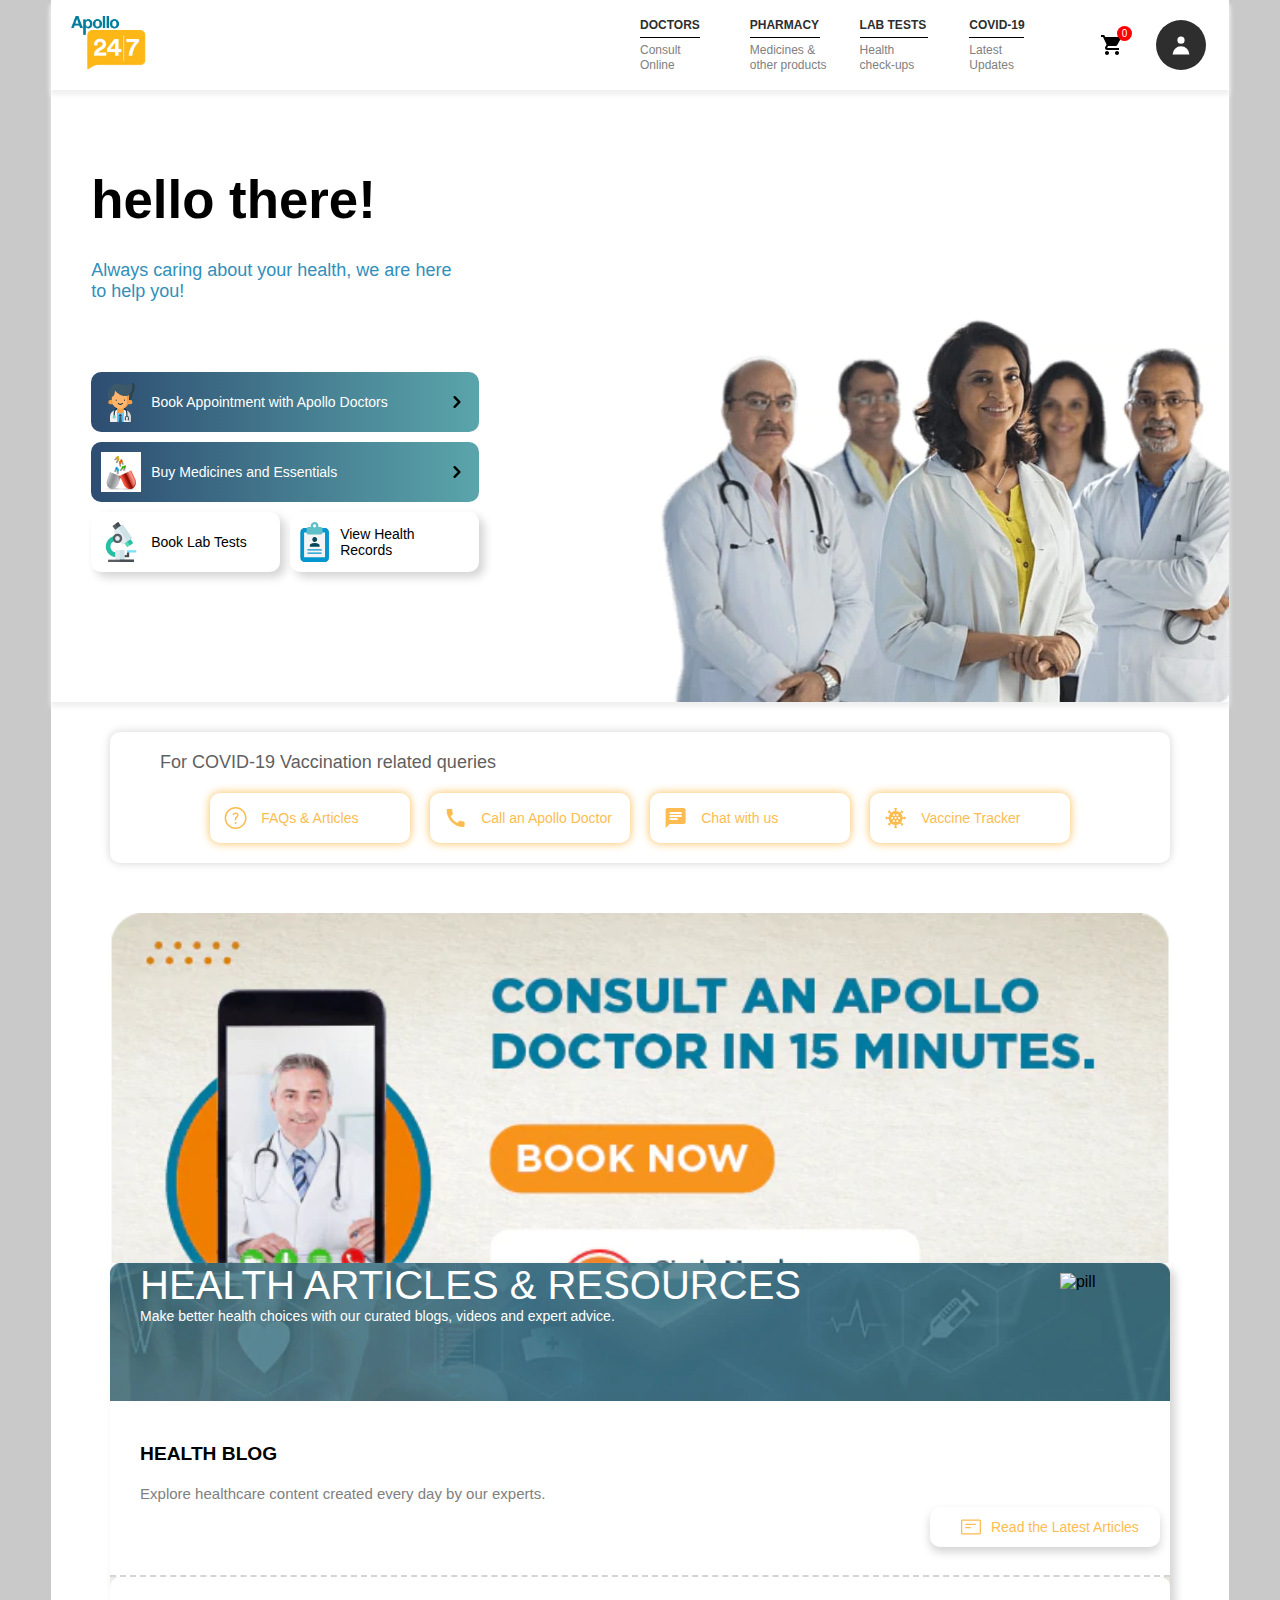
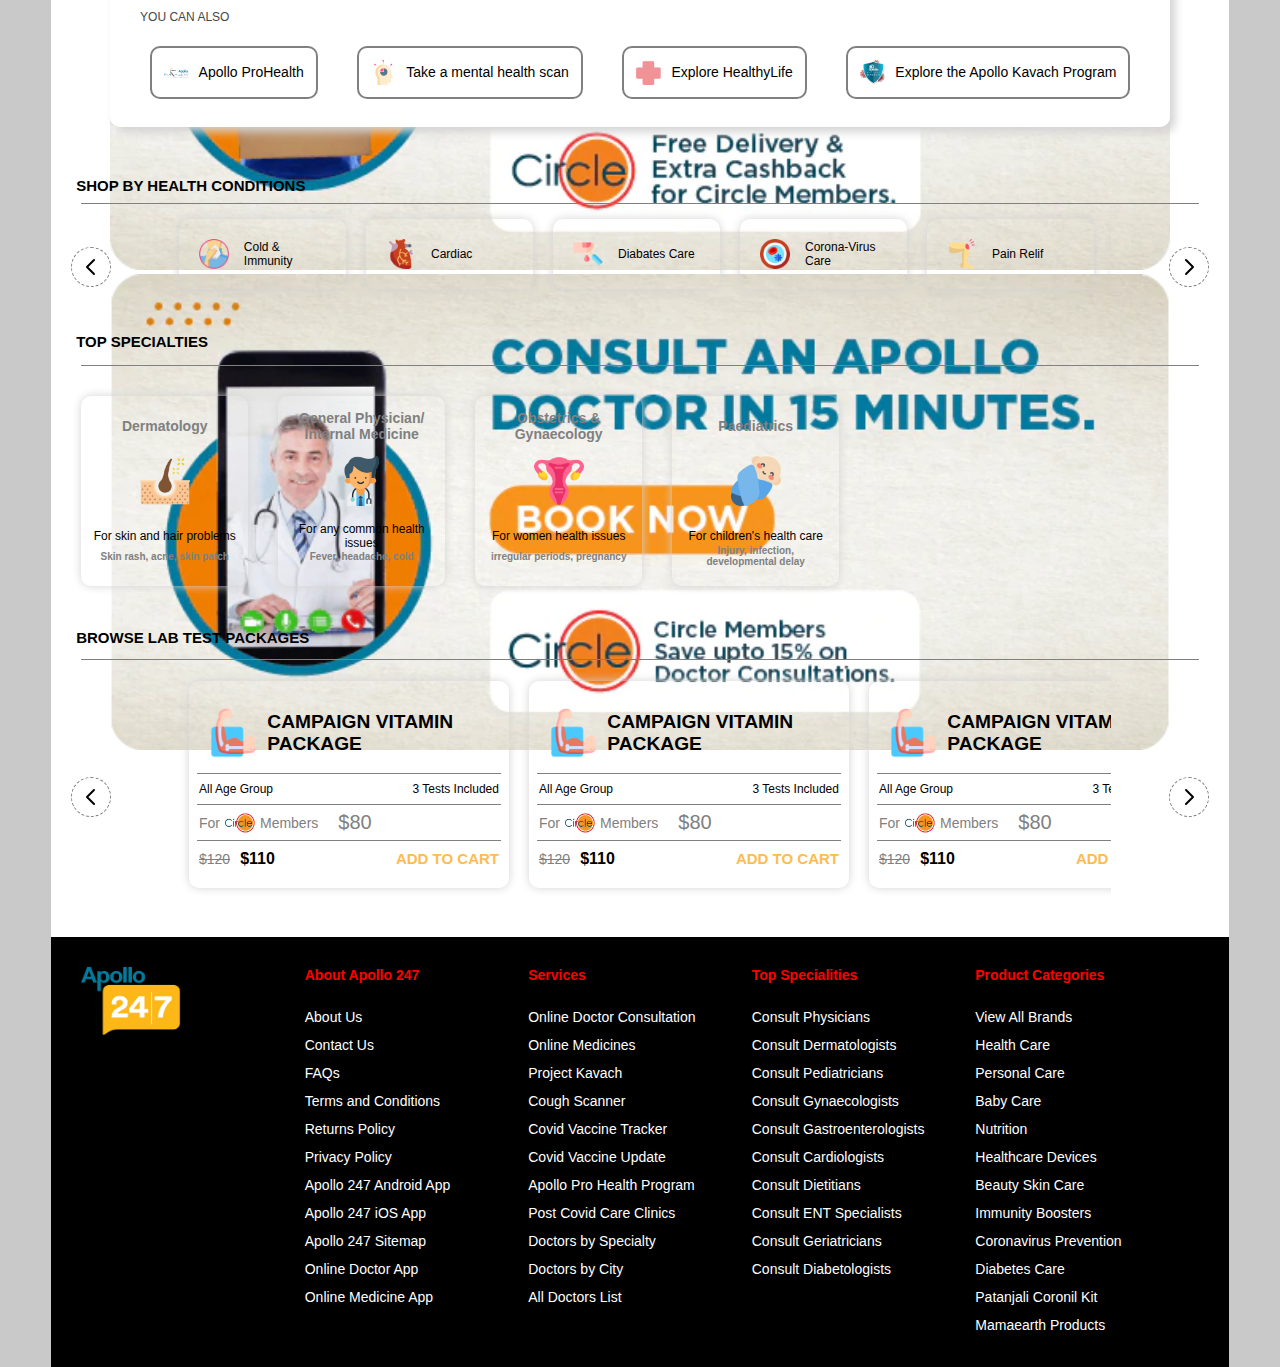
==== commit 9bac4f20: "added three modified divs" ====
--- a/index.html
+++ b/index.html
@@ -6,9 +6,9 @@
     <meta name="viewport" content="width=device-width, initial-scale=1.0">
     <title>Apollo247 </title>
     <link rel="stylesheet" href="style/style.css">
-    <link rel="stylesheet" href="style/swiper-bundle.min.css">
-  </head>
-  <body>
+    <link rel="stylesheet" href="https://unpkg.com/swiper/swiper-bundle.css">
+    <link0 rel="stylesheet" href="https://unpkg.com/swiper/swiper-bundle.min.css">  </link0>
+    <body></body>
     <div class="whole-body-container"> 
       <header> 
         <div class="logo"> <a href="index.html"> <img src="imgs/logo.webp" alt="log"></a></div>
@@ -107,6 +107,241 @@
           </div>
         </div>
       </div>
+      <div class="health-container">
+        <h3>SHOP BY HEALTH CONDITIONS</h3>
+        <div class="line">   </div>
+        <div class="health">     
+          <div class="swiper-container-health"> 
+            <div class="slide"><img src="imgs/cold.webp" alt="Cold &amp; Immunity"><span>Cold &amp; Immunity</span></div>
+            <div class="slide"><img src="imgs/respiratory.webp" alt="Cardiac"><span>Cardiac</span></div>
+            <div class="slide"><img src="imgs/diabetes.webp" alt="Diabates Care"><span>Diabates Care</span></div>
+            <div class="slide"><img src="imgs/coronavirus.webp" alt="Corona-Virus Care"><span>Corona-Virus Care</span></div>
+            <div class="slide"><img src="imgs/pain.webp" alt="Pain Relif"><span>Pain Relif</span></div>
+            <div class="slide"><img src="imgs/lungs.webp" alt="Respiratory"><span>Respiratory</span></div>
+            <div class="slide"><img src="imgs/skin.webp" alt="Skin Care"><span>Skin Care</span></div>
+            <div class="slide"><img src="imgs/stomach.webp" alt="Stomach Care"><span>Stomach Care</span></div>
+            <div class="slide"><img src="imgs/condom.webp" alt="Sexual Health"><span>Sexual Health</span></div>
+            <div class="slide"><img src="imgs/eyeear.webp" alt="Eye and Ear Care"><span>Eye and Ear Care</span></div>
+            <div class="slide"><img src="imgs/adult.webp" alt="Adult Care"><span>Adult Care</span></div>
+          </div>
+          <div class="right"><svg width="24" height="24" xmlns="http://www.w3.org/2000/svg" fill="none" viewBox="0 0 24 24" stroke="currentColor" color="#000"><path stroke-linecap="round" stroke-linejoin="round" stroke-width="2" d="M9 5l7 7-7 7"></path></svg></div>
+          <div class="left">
+             <svg width="24" height="24" xmlns="http://www.w3.org/2000/svg" fill="none" viewBox="0 0 24 24" stroke="currentColor" color="#000"><path stroke-linecap="round" stroke-linejoin="round" stroke-width="2" d="M15 19l-7-7 7-7"></path></svg></div>
+        </div>
+      </div>
+      <div class="top-specialities"> 
+        <h3>TOP SPECIALTIES</h3>
+        <div class="line"> </div>
+        <div class="swiper-container-specialities">
+          <div class="slide"> <span id="title">Dermatology</span><img src="imgs/ic_dermatology.webp" alt="dermatology"><span id="for">For skin and hair problems</span><span id="keys">Skin rash, acne, skin patch</span></div>
+          <div class="slide"> <span id="title">General Physician/ Internal Medicine</span><img src="imgs/ic_general_medicine.webp" alt="general_medicine"><span id="for">For any common health issues</span><span id="keys">Fever, headache, cold</span></div>
+          <div class="slide"> <span id="title">Obstetrics & Gynaecology</span><img src="imgs/ic_obstetrics_and_gynaecology.webp" alt="dermatology"><span id="for">For women health issues</span><span id="keys">irregular periods, pregnancy</span></div>
+          <div class="slide"> <span id="title">Paediatrics</span><img src="imgs/ic_paediatrics.webp" alt="dermatology"><span id="for">For children's health care</span><span id="keys">Injury, infection, developmental delay</span></div>
+        </div>
+      </div>
+      <div class="tests-container">
+        <h3>BROWSE LAB TEST PACKAGES</h3>
+        <div class="line"></div>
+        <div class="test"> 
+          <div class="swiper-container-test">
+            <div class="slide">
+              <div class="top"> <img src="imgs/ic_ortho.png" alt="ortho"><span>CAMPAIGN VITAMIN PACKAGE</span></div>
+              <div class="line">   </div>
+              <div class="middle"> <span>All Age Group  </span><span>3 Tests Included  </span></div>
+              <div class="line"> </div>
+              <div class="first-lower"><span>For</span><img src="imgs/circle.png" alt="circle logo"><span>Members</span><span id="price">$80</span></div>
+              <div class="line">   </div>
+              <div class="second-lower">
+                <div class="price"> <span id="before">$120</span><span id="after">$110        </span></div>
+                <div class="add"><span>ADD TO CART                                        </span></div>
+              </div>
+            </div>
+            <div class="slide">
+              <div class="top"> <img src="imgs/ic_ortho.png" alt="ortho"><span>CAMPAIGN VITAMIN PACKAGE</span></div>
+              <div class="line">   </div>
+              <div class="middle"> <span>All Age Group  </span><span>3 Tests Included  </span></div>
+              <div class="line"> </div>
+              <div class="first-lower"><span>For</span><img src="imgs/circle.png" alt="circle logo"><span>Members</span><span id="price">$80</span></div>
+              <div class="line">   </div>
+              <div class="second-lower">
+                <div class="price"> <span id="before">$120</span><span id="after">$110        </span></div>
+                <div class="add"><span>ADD TO CART                                        </span></div>
+              </div>
+            </div>
+            <div class="slide">
+              <div class="top"> <img src="imgs/ic_ortho.png" alt="ortho"><span>CAMPAIGN VITAMIN PACKAGE</span></div>
+              <div class="line">   </div>
+              <div class="middle"> <span>All Age Group  </span><span>3 Tests Included  </span></div>
+              <div class="line"> </div>
+              <div class="first-lower"><span>For</span><img src="imgs/circle.png" alt="circle logo"><span>Members</span><span id="price">$80</span></div>
+              <div class="line">   </div>
+              <div class="second-lower">
+                <div class="price"> <span id="before">$120</span><span id="after">$110        </span></div>
+                <div class="add"><span>ADD TO CART                                        </span></div>
+              </div>
+            </div>
+            <div class="slide">
+              <div class="top"> <img src="imgs/ic_ortho.png" alt="ortho"><span>CAMPAIGN VITAMIN PACKAGE</span></div>
+              <div class="line">   </div>
+              <div class="middle"> <span>All Age Group  </span><span>3 Tests Included  </span></div>
+              <div class="line"> </div>
+              <div class="first-lower"><span>For</span><img src="imgs/circle.png" alt="circle logo"><span>Members</span><span id="price">$80</span></div>
+              <div class="line">   </div>
+              <div class="second-lower">
+                <div class="price"> <span id="before">$120</span><span id="after">$110        </span></div>
+                <div class="add"><span>ADD TO CART                                        </span></div>
+              </div>
+            </div>
+            <div class="slide">
+              <div class="top"> <img src="imgs/ic_ortho.png" alt="ortho"><span>CAMPAIGN VITAMIN PACKAGE</span></div>
+              <div class="line">   </div>
+              <div class="middle"> <span>All Age Group  </span><span>3 Tests Included  </span></div>
+              <div class="line"> </div>
+              <div class="first-lower"><span>For</span><img src="imgs/circle.png" alt="circle logo"><span>Members</span><span id="price">$80</span></div>
+              <div class="line">   </div>
+              <div class="second-lower">
+                <div class="price"> <span id="before">$120</span><span id="after">$110        </span></div>
+                <div class="add"><span>ADD TO CART                                        </span></div>
+              </div>
+            </div>
+            <div class="slide">
+              <div class="top"> <img src="imgs/ic_ortho.png" alt="ortho"><span>CAMPAIGN VITAMIN PACKAGE</span></div>
+              <div class="line">   </div>
+              <div class="middle"> <span>All Age Group  </span><span>3 Tests Included  </span></div>
+              <div class="line"> </div>
+              <div class="first-lower"><span>For</span><img src="imgs/circle.png" alt="circle logo"><span>Members</span><span id="price">$80</span></div>
+              <div class="line">   </div>
+              <div class="second-lower">
+                <div class="price"> <span id="before">$120</span><span id="after">$110        </span></div>
+                <div class="add"><span>ADD TO CART                                        </span></div>
+              </div>
+            </div>
+            <div class="slide">
+              <div class="top"> <img src="imgs/ic_ortho.png" alt="ortho"><span>CAMPAIGN VITAMIN PACKAGE</span></div>
+              <div class="line">   </div>
+              <div class="middle"> <span>All Age Group  </span><span>3 Tests Included  </span></div>
+              <div class="line"> </div>
+              <div class="first-lower"><span>For</span><img src="imgs/circle.png" alt="circle logo"><span>Members</span><span id="price">$80</span></div>
+              <div class="line">   </div>
+              <div class="second-lower">
+                <div class="price"> <span id="before">$120</span><span id="after">$110        </span></div>
+                <div class="add"><span>ADD TO CART                                        </span></div>
+              </div>
+            </div>
+            <div class="slide">
+              <div class="top"> <img src="imgs/ic_ortho.png" alt="ortho"><span>CAMPAIGN VITAMIN PACKAGE</span></div>
+              <div class="line">   </div>
+              <div class="middle"> <span>All Age Group  </span><span>3 Tests Included  </span></div>
+              <div class="line"> </div>
+              <div class="first-lower"><span>For</span><img src="imgs/circle.png" alt="circle logo"><span>Members</span><span id="price">$80</span></div>
+              <div class="line">   </div>
+              <div class="second-lower">
+                <div class="price"> <span id="before">$120</span><span id="after">$110        </span></div>
+                <div class="add"><span>ADD TO CART                                        </span></div>
+              </div>
+            </div>
+            <div class="slide">
+              <div class="top"> <img src="imgs/ic_ortho.png" alt="ortho"><span>CAMPAIGN VITAMIN PACKAGE</span></div>
+              <div class="line">   </div>
+              <div class="middle"> <span>All Age Group  </span><span>3 Tests Included  </span></div>
+              <div class="line"> </div>
+              <div class="first-lower"><span>For</span><img src="imgs/circle.png" alt="circle logo"><span>Members</span><span id="price">$80</span></div>
+              <div class="line">   </div>
+              <div class="second-lower">
+                <div class="price"> <span id="before">$120</span><span id="after">$110        </span></div>
+                <div class="add"><span>ADD TO CART                                        </span></div>
+              </div>
+            </div>
+            <div class="slide">
+              <div class="top"> <img src="imgs/ic_ortho.png" alt="ortho"><span>CAMPAIGN VITAMIN PACKAGE</span></div>
+              <div class="line">   </div>
+              <div class="middle"> <span>All Age Group  </span><span>3 Tests Included  </span></div>
+              <div class="line"> </div>
+              <div class="first-lower"><span>For</span><img src="imgs/circle.png" alt="circle logo"><span>Members</span><span id="price">$80</span></div>
+              <div class="line">   </div>
+              <div class="second-lower">
+                <div class="price"> <span id="before">$120</span><span id="after">$110        </span></div>
+                <div class="add"><span>ADD TO CART                                        </span></div>
+              </div>
+            </div>
+            <div class="slide">
+              <div class="top"> <img src="imgs/ic_ortho.png" alt="ortho"><span>CAMPAIGN VITAMIN PACKAGE</span></div>
+              <div class="line">   </div>
+              <div class="middle"> <span>All Age Group  </span><span>3 Tests Included  </span></div>
+              <div class="line"> </div>
+              <div class="first-lower"><span>For</span><img src="imgs/circle.png" alt="circle logo"><span>Members</span><span id="price">$80</span></div>
+              <div class="line">   </div>
+              <div class="second-lower">
+                <div class="price"> <span id="before">$120</span><span id="after">$110        </span></div>
+                <div class="add"><span>ADD TO CART                                        </span></div>
+              </div>
+            </div>
+            <div class="slide">
+              <div class="top"> <img src="imgs/ic_ortho.png" alt="ortho"><span>CAMPAIGN VITAMIN PACKAGE</span></div>
+              <div class="line">   </div>
+              <div class="middle"> <span>All Age Group  </span><span>3 Tests Included  </span></div>
+              <div class="line"> </div>
+              <div class="first-lower"><span>For</span><img src="imgs/circle.png" alt="circle logo"><span>Members</span><span id="price">$80</span></div>
+              <div class="line">   </div>
+              <div class="second-lower">
+                <div class="price"> <span id="before">$120</span><span id="after">$110        </span></div>
+                <div class="add"><span>ADD TO CART                                        </span></div>
+              </div>
+            </div>
+            <div class="slide">
+              <div class="top"> <img src="imgs/ic_ortho.png" alt="ortho"><span>CAMPAIGN VITAMIN PACKAGE</span></div>
+              <div class="line">   </div>
+              <div class="middle"> <span>All Age Group  </span><span>3 Tests Included  </span></div>
+              <div class="line"> </div>
+              <div class="first-lower"><span>For</span><img src="imgs/circle.png" alt="circle logo"><span>Members</span><span id="price">$80</span></div>
+              <div class="line">   </div>
+              <div class="second-lower">
+                <div class="price"> <span id="before">$120</span><span id="after">$110        </span></div>
+                <div class="add"><span>ADD TO CART                                        </span></div>
+              </div>
+            </div>
+            <div class="slide">
+              <div class="top"> <img src="imgs/ic_ortho.png" alt="ortho"><span>CAMPAIGN VITAMIN PACKAGE</span></div>
+              <div class="line">   </div>
+              <div class="middle"> <span>All Age Group  </span><span>3 Tests Included  </span></div>
+              <div class="line"> </div>
+              <div class="first-lower"><span>For</span><img src="imgs/circle.png" alt="circle logo"><span>Members</span><span id="price">$80</span></div>
+              <div class="line">   </div>
+              <div class="second-lower">
+                <div class="price"> <span id="before">$120</span><span id="after">$110        </span></div>
+                <div class="add"><span>ADD TO CART                                        </span></div>
+              </div>
+            </div>
+            <div class="slide">
+              <div class="top"> <img src="imgs/ic_ortho.png" alt="ortho"><span>CAMPAIGN VITAMIN PACKAGE</span></div>
+              <div class="line">   </div>
+              <div class="middle"> <span>All Age Group  </span><span>3 Tests Included  </span></div>
+              <div class="line"> </div>
+              <div class="first-lower"><span>For</span><img src="imgs/circle.png" alt="circle logo"><span>Members</span><span id="price">$80</span></div>
+              <div class="line">   </div>
+              <div class="second-lower">
+                <div class="price"> <span id="before">$120</span><span id="after">$110        </span></div>
+                <div class="add"><span>ADD TO CART                                        </span></div>
+              </div>
+            </div>
+            <div class="slide">
+              <div class="top"> <img src="imgs/ic_ortho.png" alt="ortho"><span>CAMPAIGN VITAMIN PACKAGE</span></div>
+              <div class="line">   </div>
+              <div class="middle"> <span>All Age Group  </span><span>3 Tests Included  </span></div>
+              <div class="line"> </div>
+              <div class="first-lower"><span>For</span><img src="imgs/circle.png" alt="circle logo"><span>Members</span><span id="price">$80</span></div>
+              <div class="line">   </div>
+              <div class="second-lower">
+                <div class="price"> <span id="before">$120</span><span id="after">$110        </span></div>
+                <div class="add"><span>ADD TO CART                                        </span></div>
+              </div>
+            </div>
+          </div>
+          <div class="right"><svg width="24" height="24" xmlns="http://www.w3.org/2000/svg" fill="none" viewBox="0 0 24 24" stroke="currentColor" color="#000"><path stroke-linecap="round" stroke-linejoin="round" stroke-width="2" d="M9 5l7 7-7 7"></path></svg></div>
+          <div class="left">
+             <svg width="24" height="24" xmlns="http://www.w3.org/2000/svg" fill="none" viewBox="0 0 24 24" stroke="currentColor" color="#000"><path stroke-linecap="round" stroke-linejoin="round" stroke-width="2" d="M15 19l-7-7 7-7"></path></svg></div>
+        </div>
+      </div>
       <footer> 
         <div class="logo child"> <img src="imgs/logo.webp" alt="logo"></div>
         <div class="about child"> 
@@ -123,7 +358,8 @@
         </div>
       </footer>
     </div>
-  </body>
-  <script src="scripts/swiper-bundle.min.js"> </script>
+  </head>
+  <script src="https://unpkg.com/swiper/swiper-bundle.js"></script>
+  <script src="https://unpkg.com/swiper/swiper-bundle.min.js"></script>
   <script src="scripts/main.js"></script>
 </html>--- a/style/style.css
+++ b/style/style.css
@@ -808,6 +808,551 @@
   height: 70px;
 }
 
+.health-container {
+  position: relative;
+  display: -webkit-box;
+  display: -ms-flexbox;
+  display: flex;
+  -webkit-box-pack: center;
+      -ms-flex-pack: center;
+          justify-content: center;
+  -webkit-box-align: center;
+      -ms-flex-align: center;
+          align-items: center;
+  -webkit-box-orient: vertical;
+  -webkit-box-direction: normal;
+      -ms-flex-direction: column;
+          flex-direction: column;
+  -webkit-box-pack: start;
+      -ms-flex-pack: start;
+          justify-content: flex-start;
+  width: 100%;
+  height: 150px;
+  -ms-flex-wrap: nowrap;
+      flex-wrap: nowrap;
+}
+
+.health-container .health {
+  width: 80%;
+  height: 100%;
+  overflow-x: hidden;
+}
+
+.health-container .health .swiper-container-health {
+  display: -webkit-box;
+  display: -ms-flexbox;
+  display: flex;
+  -webkit-box-pack: center;
+      -ms-flex-pack: center;
+          justify-content: center;
+  -webkit-box-align: center;
+      -ms-flex-align: center;
+          align-items: center;
+  -webkit-box-pack: start;
+      -ms-flex-pack: start;
+          justify-content: flex-start;
+  width: 75%;
+  height: 100px;
+  -ms-flex-wrap: nowrap;
+      flex-wrap: nowrap;
+  -webkit-transition: -webkit-transform 0.5s ease;
+  transition: -webkit-transform 0.5s ease;
+  transition: transform 0.5s ease;
+  transition: transform 0.5s ease, -webkit-transform 0.5s ease;
+}
+
+.health-container .health .swiper-container-health .slide {
+  display: -webkit-box;
+  display: -ms-flexbox;
+  display: flex;
+  -webkit-box-pack: center;
+      -ms-flex-pack: center;
+          justify-content: center;
+  -webkit-box-align: center;
+      -ms-flex-align: center;
+          align-items: center;
+  -webkit-box-pack: start;
+      -ms-flex-pack: start;
+          justify-content: flex-start;
+  min-width: 167px;
+  height: 70px;
+  border-radius: 10px;
+  -webkit-box-shadow: 0px 0px 10px lightgray;
+          box-shadow: 0px 0px 10px lightgray;
+  margin: 0px 10px;
+}
+
+.health-container .health .swiper-container-health .slide img {
+  margin-left: 20px;
+  width: 30px;
+  height: 30px;
+}
+
+.health-container .health .swiper-container-health .slide span {
+  margin: 0px 15px;
+  font-size: 12px;
+}
+
+.health-container .health .left, .health-container .health .right {
+  display: -webkit-box;
+  display: -ms-flexbox;
+  display: flex;
+  -webkit-box-pack: center;
+      -ms-flex-pack: center;
+          justify-content: center;
+  -webkit-box-align: center;
+      -ms-flex-align: center;
+          align-items: center;
+  position: absolute;
+  width: 40px;
+  height: 40px;
+  background: white;
+  border: 1px gray dashed;
+  border-radius: 50%;
+  top: 80px;
+  margin: 0px 20px;
+  z-index: 2;
+  cursor: pointer;
+}
+
+.health-container .health .left {
+  left: 0px;
+}
+
+.health-container .health .right {
+  right: 0px;
+}
+
+.health-container h3 {
+  display: -webkit-box;
+  display: -ms-flexbox;
+  display: flex;
+  -webkit-box-pack: center;
+      -ms-flex-pack: center;
+          justify-content: center;
+  -webkit-box-align: center;
+      -ms-flex-align: center;
+          align-items: center;
+  -webkit-box-pack: start;
+      -ms-flex-pack: start;
+          justify-content: flex-start;
+  font-size: 15px;
+  font-weight: bold;
+  width: 100%;
+  height: 48px;
+  margin-left: 50px;
+}
+
+.health-container .line {
+  width: 95%;
+  height: 1px;
+  background-color: gray;
+}
+
+.top-specialities {
+  position: relative;
+  display: -webkit-box;
+  display: -ms-flexbox;
+  display: flex;
+  -webkit-box-pack: center;
+      -ms-flex-pack: center;
+          justify-content: center;
+  -webkit-box-align: center;
+      -ms-flex-align: center;
+          align-items: center;
+  -webkit-box-orient: vertical;
+  -webkit-box-direction: normal;
+      -ms-flex-direction: column;
+          flex-direction: column;
+  -webkit-box-pack: start;
+      -ms-flex-pack: start;
+          justify-content: flex-start;
+  width: 100%;
+  height: 300px;
+  -ms-flex-wrap: nowrap;
+      flex-wrap: nowrap;
+  overflow-x: hidden;
+}
+
+.top-specialities h3 {
+  display: -webkit-box;
+  display: -ms-flexbox;
+  display: flex;
+  -webkit-box-pack: center;
+      -ms-flex-pack: center;
+          justify-content: center;
+  -webkit-box-align: center;
+      -ms-flex-align: center;
+          align-items: center;
+  -webkit-box-pack: start;
+      -ms-flex-pack: start;
+          justify-content: flex-start;
+  font-size: 15px;
+  font-weight: bold;
+  width: 100%;
+  height: 48px;
+  margin-left: 50px;
+}
+
+.top-specialities .line {
+  width: 95%;
+  height: 1px;
+  background-color: gray;
+}
+
+.top-specialities .swiper-container-specialities {
+  display: -webkit-box;
+  display: -ms-flexbox;
+  display: flex;
+  -webkit-box-pack: center;
+      -ms-flex-pack: center;
+          justify-content: center;
+  -webkit-box-align: center;
+      -ms-flex-align: center;
+          align-items: center;
+  -webkit-box-pack: start;
+      -ms-flex-pack: start;
+          justify-content: flex-start;
+  width: 100%;
+  height: 250px;
+  -ms-flex-wrap: nowrap;
+      flex-wrap: nowrap;
+}
+
+.top-specialities .swiper-container-specialities .slide {
+  display: -webkit-box;
+  display: -ms-flexbox;
+  display: flex;
+  -webkit-box-pack: center;
+      -ms-flex-pack: center;
+          justify-content: center;
+  -webkit-box-align: center;
+      -ms-flex-align: center;
+          align-items: center;
+  -webkit-box-orient: vertical;
+  -webkit-box-direction: normal;
+      -ms-flex-direction: column;
+          flex-direction: column;
+  -webkit-box-pack: start;
+      -ms-flex-pack: start;
+          justify-content: flex-start;
+  width: 167px;
+  height: 190px;
+  border-radius: 10px;
+  padding: 10px 0px;
+  -webkit-box-shadow: 0px 0px 10px lightgray;
+          box-shadow: 0px 0px 10px lightgray;
+  margin-left: 30px;
+}
+
+.top-specialities .swiper-container-specialities .slide #title, .top-specialities .swiper-container-specialities .slide #keys {
+  display: -webkit-box;
+  display: -ms-flexbox;
+  display: flex;
+  -webkit-box-pack: center;
+      -ms-flex-pack: center;
+          justify-content: center;
+  -webkit-box-align: center;
+      -ms-flex-align: center;
+          align-items: center;
+  font-size: 14px;
+  font-weight: bold;
+  color: gray;
+  height: 40px;
+  width: 100%;
+  text-align: center;
+}
+
+.top-specialities .swiper-container-specialities .slide img {
+  margin: 10px 30px 20px;
+  width: 50px;
+  height: 50px;
+}
+
+.top-specialities .swiper-container-specialities .slide #for {
+  display: -webkit-box;
+  display: -ms-flexbox;
+  display: flex;
+  -webkit-box-pack: center;
+      -ms-flex-pack: center;
+          justify-content: center;
+  -webkit-box-align: center;
+      -ms-flex-align: center;
+          align-items: center;
+  font-size: 12px;
+  height: 20px;
+  margin: 0px;
+  width: 100%;
+  text-align: center;
+  padding: 0px 10px;
+}
+
+.top-specialities .swiper-container-specialities .slide #keys {
+  font-size: 10px;
+  height: 20px;
+  padding: 0px 10px;
+  text-align: center;
+}
+
+.tests-container {
+  position: relative;
+  display: -webkit-box;
+  display: -ms-flexbox;
+  display: flex;
+  -webkit-box-pack: center;
+      -ms-flex-pack: center;
+          justify-content: center;
+  -webkit-box-align: center;
+      -ms-flex-align: center;
+          align-items: center;
+  -webkit-box-orient: vertical;
+  -webkit-box-direction: normal;
+      -ms-flex-direction: column;
+          flex-direction: column;
+  -webkit-box-pack: start;
+      -ms-flex-pack: start;
+          justify-content: flex-start;
+  width: 100%;
+  height: 320px;
+  -ms-flex-wrap: nowrap;
+      flex-wrap: nowrap;
+}
+
+.tests-container h3 {
+  display: -webkit-box;
+  display: -ms-flexbox;
+  display: flex;
+  -webkit-box-pack: center;
+      -ms-flex-pack: center;
+          justify-content: center;
+  -webkit-box-align: center;
+      -ms-flex-align: center;
+          align-items: center;
+  -webkit-box-pack: start;
+      -ms-flex-pack: start;
+          justify-content: flex-start;
+  font-size: 15px;
+  font-weight: bold;
+  width: 100%;
+  height: 48px;
+  margin-left: 50px;
+}
+
+.tests-container .line {
+  width: 95%;
+  height: 1px;
+  background-color: gray;
+}
+
+.tests-container .test {
+  width: 80%;
+  height: 100%;
+  overflow-x: hidden;
+}
+
+.tests-container .test .swiper-container-test {
+  display: -webkit-box;
+  display: -ms-flexbox;
+  display: flex;
+  -webkit-box-pack: center;
+      -ms-flex-pack: center;
+          justify-content: center;
+  -webkit-box-align: center;
+      -ms-flex-align: center;
+          align-items: center;
+  -webkit-box-pack: start;
+      -ms-flex-pack: start;
+          justify-content: flex-start;
+  width: 100%;
+  height: 250px;
+  -ms-flex-wrap: nowrap;
+      flex-wrap: nowrap;
+  padding: 10px;
+  -webkit-transition: -webkit-transform 0.5s ease;
+  transition: -webkit-transform 0.5s ease;
+  transition: transform 0.5s ease;
+  transition: transform 0.5s ease, -webkit-transform 0.5s ease;
+}
+
+.tests-container .test .swiper-container-test .slide {
+  display: -webkit-box;
+  display: -ms-flexbox;
+  display: flex;
+  -webkit-box-pack: center;
+      -ms-flex-pack: center;
+          justify-content: center;
+  -webkit-box-align: center;
+      -ms-flex-align: center;
+          align-items: center;
+  -webkit-box-orient: vertical;
+  -webkit-box-direction: normal;
+      -ms-flex-direction: column;
+          flex-direction: column;
+  min-width: 320px;
+  height: 90%;
+  border-radius: 10px;
+  -webkit-box-shadow: 0px 0px 10px lightgray;
+          box-shadow: 0px 0px 10px lightgray;
+  margin: 0px 10px;
+}
+
+.tests-container .test .swiper-container-test .slide .line {
+  width: 95%;
+  height: 1px;
+  background-color: gray;
+}
+
+.tests-container .test .swiper-container-test .slide .top {
+  display: -webkit-box;
+  display: -ms-flexbox;
+  display: flex;
+  -webkit-box-pack: center;
+      -ms-flex-pack: center;
+          justify-content: center;
+  -webkit-box-align: center;
+      -ms-flex-align: center;
+          align-items: center;
+  -webkit-box-pack: start;
+      -ms-flex-pack: start;
+          justify-content: flex-start;
+  height: 80px;
+  width: 100%;
+  padding: 0px 10px;
+}
+
+.tests-container .test .swiper-container-test .slide .top img {
+  width: 50px;
+  height: 50px;
+  margin: 0px 10px;
+}
+
+.tests-container .test .swiper-container-test .slide .top span {
+  font-size: 1.2rem;
+  font-weight: bold;
+  width: 80%;
+}
+
+.tests-container .test .swiper-container-test .slide .middle {
+  display: -webkit-box;
+  display: -ms-flexbox;
+  display: flex;
+  -webkit-box-pack: center;
+      -ms-flex-pack: center;
+          justify-content: center;
+  -webkit-box-align: center;
+      -ms-flex-align: center;
+          align-items: center;
+  -webkit-box-pack: justify;
+      -ms-flex-pack: justify;
+          justify-content: space-between;
+  height: 30px;
+  width: 100%;
+  padding: 0px 10px;
+}
+
+.tests-container .test .swiper-container-test .slide .middle span {
+  font-size: 12px;
+}
+
+.tests-container .test .swiper-container-test .slide .first-lower {
+  display: -webkit-box;
+  display: -ms-flexbox;
+  display: flex;
+  -webkit-box-pack: center;
+      -ms-flex-pack: center;
+          justify-content: center;
+  -webkit-box-align: center;
+      -ms-flex-align: center;
+          align-items: center;
+  -webkit-box-pack: start;
+      -ms-flex-pack: start;
+          justify-content: flex-start;
+  height: 35px;
+  width: 100%;
+  padding: 0px 10px;
+}
+
+.tests-container .test .swiper-container-test .slide .first-lower span {
+  color: gray;
+  font-size: 14px;
+}
+
+.tests-container .test .swiper-container-test .slide .first-lower img {
+  height: 20px;
+  width: 30px;
+  margin: 0px 5px;
+}
+
+.tests-container .test .swiper-container-test .slide .first-lower #price {
+  font-size: 20px;
+  margin: 0px 20px;
+}
+
+.tests-container .test .swiper-container-test .slide .second-lower {
+  display: -webkit-box;
+  display: -ms-flexbox;
+  display: flex;
+  -webkit-box-pack: center;
+      -ms-flex-pack: center;
+          justify-content: center;
+  -webkit-box-align: center;
+      -ms-flex-align: center;
+          align-items: center;
+  -webkit-box-pack: justify;
+      -ms-flex-pack: justify;
+          justify-content: space-between;
+  height: 35px;
+  width: 100%;
+  padding: 0px 10px;
+}
+
+.tests-container .test .swiper-container-test .slide .second-lower .price #before {
+  text-decoration: line-through;
+  color: gray;
+  font-size: 14px;
+}
+
+.tests-container .test .swiper-container-test .slide .second-lower .price #after {
+  margin: 0px 10px;
+  font-weight: bold;
+}
+
+.tests-container .test .swiper-container-test .slide .second-lower .add span {
+  font-size: 15px;
+  font-weight: bold;
+  color: #FCBC52;
+}
+
+.tests-container .test .left, .tests-container .test .right {
+  display: -webkit-box;
+  display: -ms-flexbox;
+  display: flex;
+  -webkit-box-pack: center;
+      -ms-flex-pack: center;
+          justify-content: center;
+  -webkit-box-align: center;
+      -ms-flex-align: center;
+          align-items: center;
+  position: absolute;
+  width: 40px;
+  height: 40px;
+  background: white;
+  border: 1px gray dashed;
+  border-radius: 50%;
+  top: 50%;
+  margin: 0px 20px;
+  z-index: 2;
+  cursor: pointer;
+}
+
+.tests-container .test .left {
+  left: 0px;
+}
+
+.tests-container .test .right {
+  right: 0px;
+}
+
 * {
   margin: 0px;
   padding: 0px;
@@ -852,115 +1397,4 @@
   width: 92%;
   background-color: white;
 }
-
-@media only screen and (max-width: 900px) {
-  body .whole-body-container {
-    width: 97%;
-    -webkit-transform: translateX(-10px);
-            transform: translateX(-10px);
-  }
-  body header .nav .item {
-    margin: 20px;
-    -webkit-box-pack: start;
-        -ms-flex-pack: start;
-            justify-content: flex-start;
-    -webkit-transform: translateY(10px);
-            transform: translateY(10px);
-    width: 70px;
-  }
-  body header .nav .cart {
-    margin: 10px;
-  }
-  body header .nav .cart .number {
-    right: 3px;
-  }
-  body .main-section {
-    -webkit-box-orient: vertical;
-    -webkit-box-direction: normal;
-        -ms-flex-direction: column;
-            flex-direction: column;
-  }
-  body .main-section .left-hand-content {
-    width: 100%;
-    height: 100%;
-  }
-  body .main-section .img-container {
-    display: none;
-  }
-  body .queries .lower-container .faq {
-    width: 155px;
-  }
-  body .articles .bottom .lower .button span {
-    font-size: 10px;
-  }
-}
-
-@media only screen and (max-width: 650px) {
-  body .whole-body-container {
-    width: 98%;
-  }
-  body header .nav .item {
-    margin: 20px;
-    -webkit-box-pack: start;
-        -ms-flex-pack: start;
-            justify-content: flex-start;
-    -webkit-transform: translateY(10px);
-            transform: translateY(10px);
-    width: 70px;
-  }
-  body header .nav .cart {
-    margin: 10px;
-  }
-  body header .nav .cart .number {
-    right: 3px;
-  }
-  body .main-section {
-    -webkit-box-orient: vertical;
-    -webkit-box-direction: normal;
-        -ms-flex-direction: column;
-            flex-direction: column;
-  }
-  body .main-section .left-hand-content {
-    width: 100%;
-    height: 100%;
-  }
-  body .main-section .img-container {
-    display: none;
-  }
-  body .queries .lower-container .faq {
-    width: 100px;
-  }
-  body .articles .top {
-    padding-top: 20px;
-  }
-  body .articles .top h img {
-    height: 120%;
-  }
-  body .articles .middle .right {
-    bottom: 2px;
-  }
-  body .articles .bottom .lower {
-    padding: 0px 10px;
-  }
-  body .articles .bottom .lower .button {
-    padding: 5px;
-    margin: 0px 5px;
-  }
-  body .articles .bottom .lower .button span {
-    font-size: 10px;
-  }
-  body footer .child {
-    margin: 0px 10px;
-  }
-  body footer .child h3 {
-    font-size: 11px;
-  }
-  body footer .child span {
-    font-size: 10px;
-  }
-  body footer .logo img {
-    width: 80px;
-    height: 50px;
-  }
-}
 /*# sourceMappingURL=style.css.map */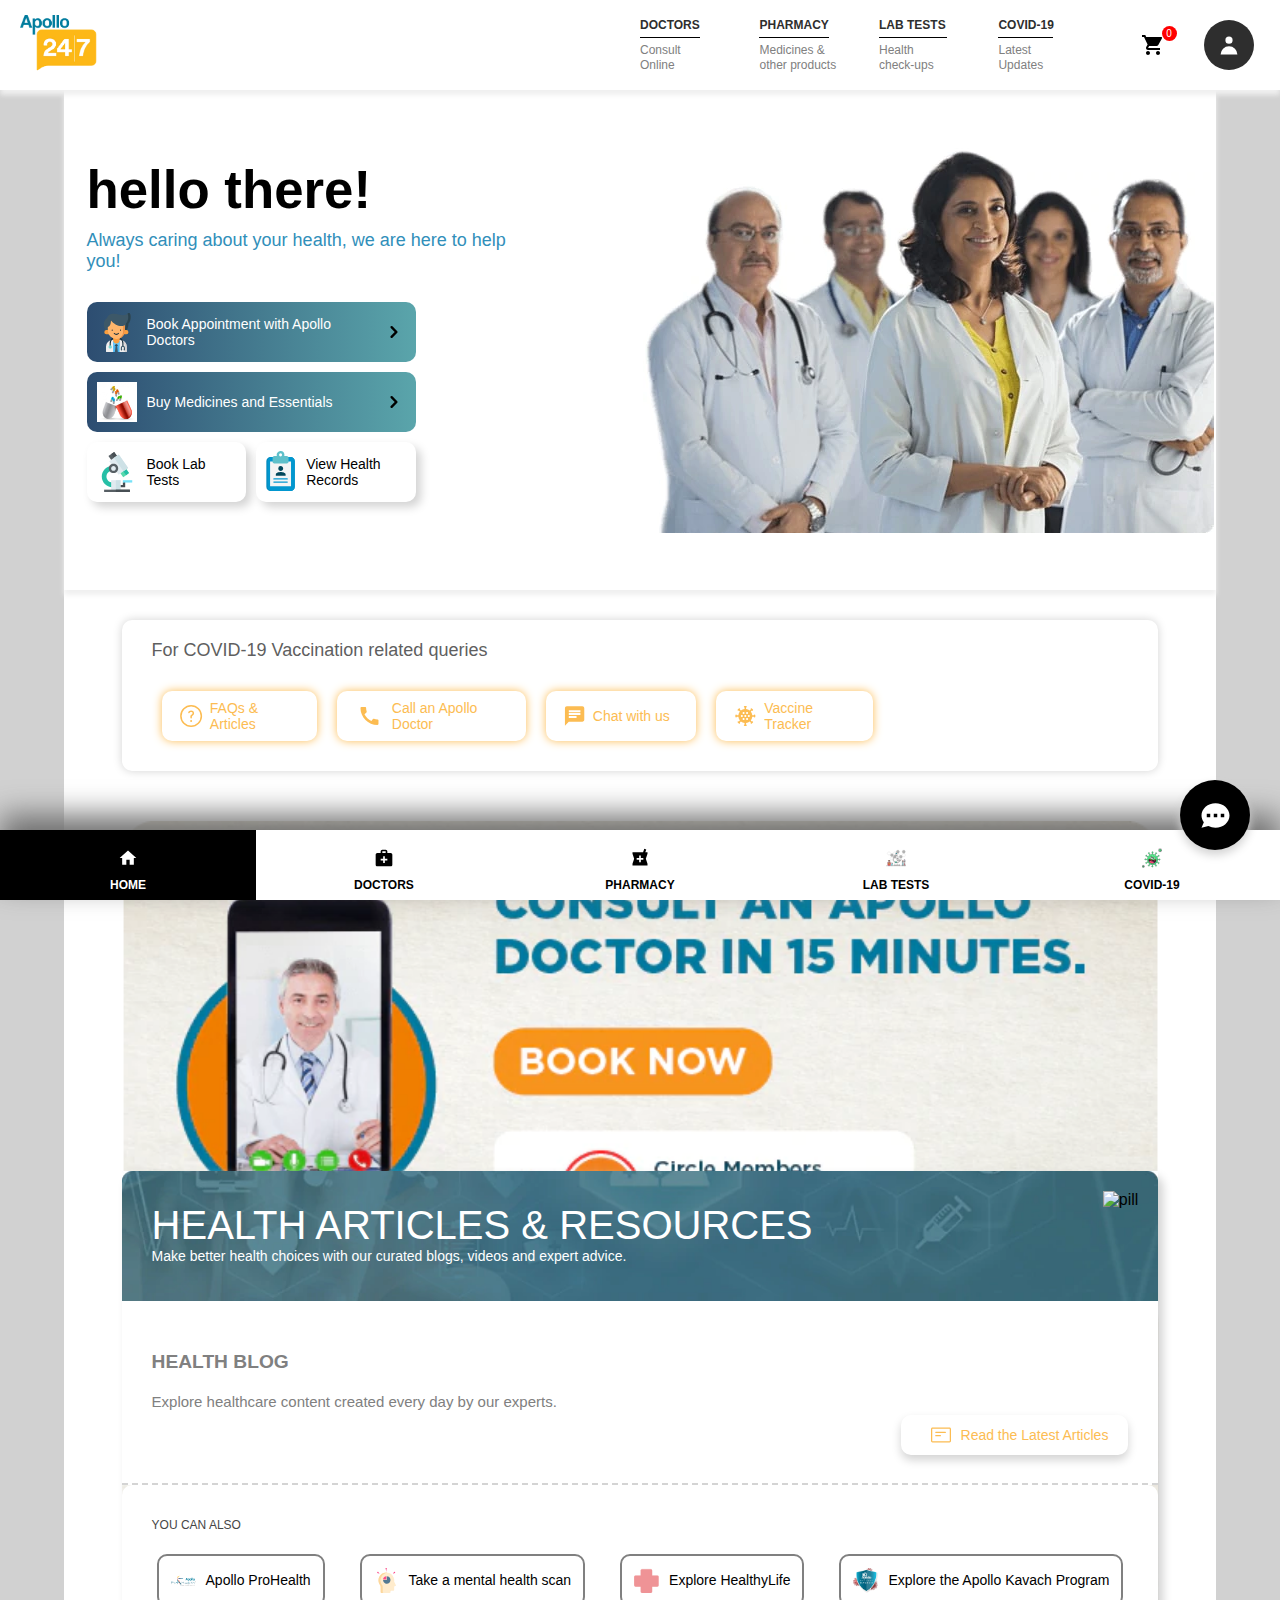
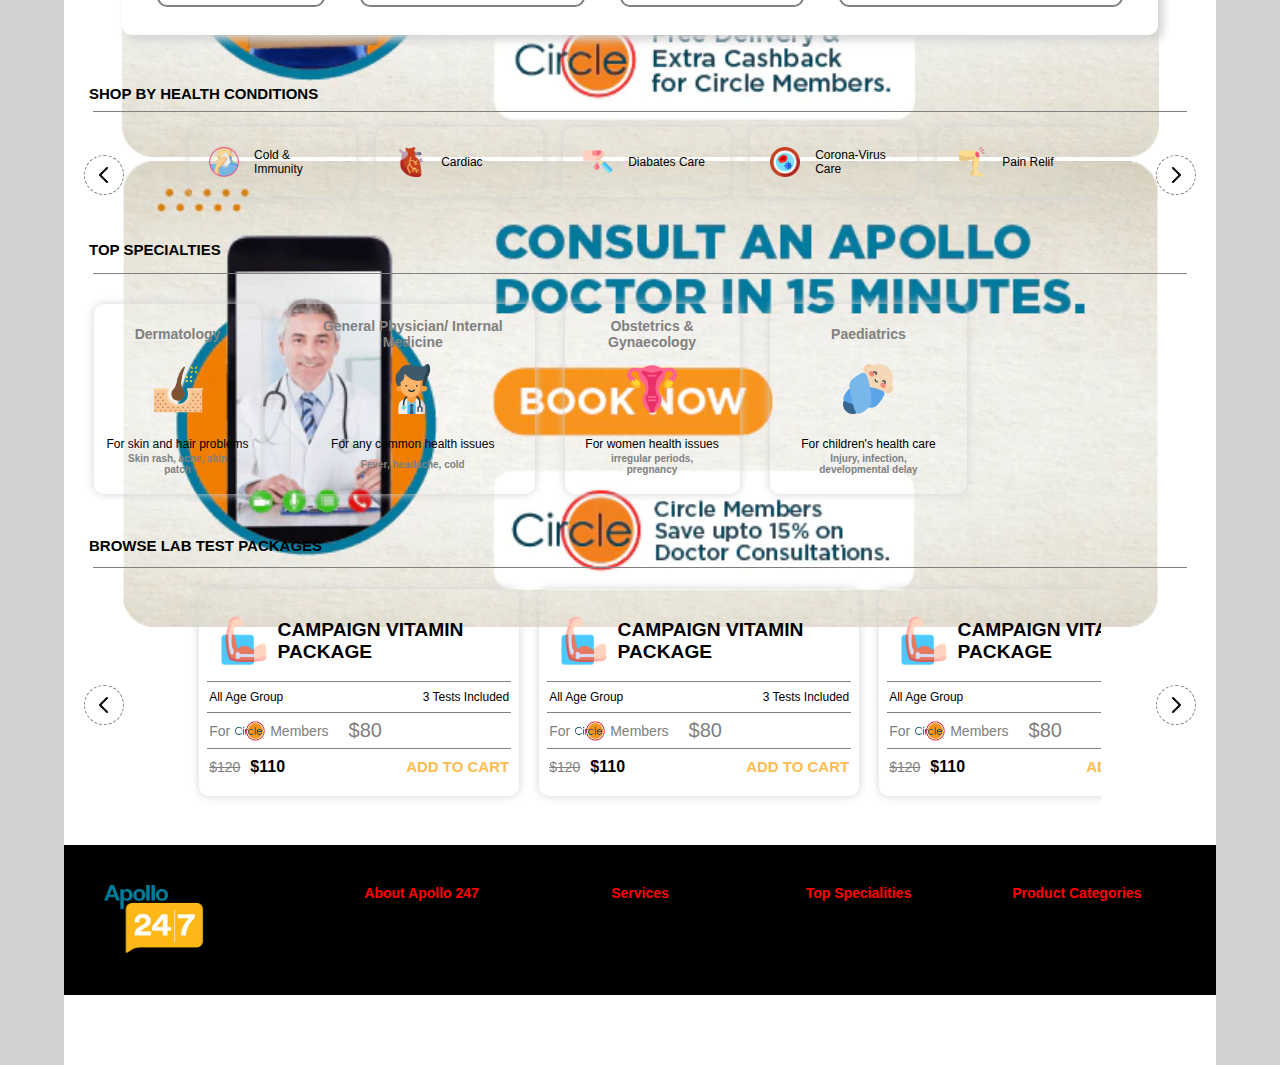
==== commit fcf40409: "responsive" ====
--- a/index.html
+++ b/index.html
@@ -9,7 +9,21 @@
     <link rel="stylesheet" href="https://unpkg.com/swiper/swiper-bundle.css">
     <link0 rel="stylesheet" href="https://unpkg.com/swiper/swiper-bundle.min.css">  </link0>
     <body></body>
-    <div class="whole-body-container"> 
+    <div class="whole-body-container">
+      <div class="chat">
+         <svg width="24" height="24" xmlns="http://www.w3.org/2000/svg" viewBox="0 0 20 20" fill="currentColor" color="#000"><path fill-rule="evenodd" d="M18 10c0 3.866-3.582 7-8 7a8.841 8.841 0 01-4.083-.98L2 17l1.338-3.123C2.493 12.767 2 11.434 2 10c0-3.866 3.582-7 8-7s8 3.134 8 7zM7 9H5v2h2V9zm8 0h-2v2h2V9zM9 9h2v2H9V9z" clip-rule="evenodd"></path></svg></div>
+      <div class="sticky-footer"> 
+        <div class="home item">
+           <svg width="24" height="24" xmlns="http://www.w3.org/2000/svg" viewBox="0 0 24 24" fill="currentColor" color="#000"><path d="M0 0h24v24H0z" fill="none"></path><path d="M10 20v-6h4v6h5v-8h3L12 3 2 12h3v8z"></path></svg><span>Home      </span></div>
+        <div class="doctors item">
+           <svg width="24" height="24" xmlns="http://www.w3.org/2000/svg" viewBox="0 0 24 24" fill="currentColor" color="#000"><path fill="none" d="M0 0h24v24H0z"></path><path d="M20 6h-4V4c0-1.1-.9-2-2-2h-4c-1.1 0-2 .9-2 2v2H4c-1.1 0-2 .9-2 2v12c0 1.1.9 2 2 2h16c1.1 0 2-.9 2-2V8c0-1.1-.9-2-2-2zM10 4h4v2h-4V4zm6 11h-3v3h-2v-3H8v-2h3v-3h2v3h3v2z"></path></svg><span>Doctors      </span></div>
+        <div class="pharmacy item">
+           <svg width="24" height="24" xmlns="http://www.w3.org/2000/svg" viewBox="0 0 24 24" fill="currentColor" color="#000"><path d="M0 0h24v24H0z" fill="none"></path><path d="M21 5h-2.64l1.14-3.14L17.15 1l-1.46 4H3v2l2 6-2 6v2h18v-2l-2-6 2-6V5zm-5 9h-3v3h-2v-3H8v-2h3V9h2v3h3v2z"></path></svg><span>Pharmacy      </span></div>
+        <div class="lab item">
+           <svg width="24" height="24" version="1.1" id="medical-lab_svg__Layer_1" xmlns="http://www.w3.org/2000/svg" x="0" y="0" viewBox="120 156.2 785 618.8" xml:space="preserve"><style>.medical-lab_svg__st3,.medical-lab_svg__st4{fill:none;stroke:#424242;stroke-width:6;stroke-miterlimit:10}.medical-lab_svg__st4{fill:#424242}.medical-lab_svg__st5{fill:#fff}.medical-lab_svg__st6{fill:#d8d8d8}.medical-lab_svg__st7{fill:none;stroke:#30292c;stroke-width:4;stroke-linecap:round;stroke-linejoin:round;stroke-miterlimit:10}.medical-lab_svg__st8{fill:#ff415b}.medical-lab_svg__st10{fill:none;stroke:#133b4f;stroke-width:4;stroke-linecap:round;stroke-linejoin:round;stroke-miterlimit:10}.medical-lab_svg__st12{fill:#30292c}.medical-lab_svg__st14{fill:#5cecff}.medical-lab_svg__st15{fill:#ccc}.medical-lab_svg__st16{fill:#8e5645}.medical-lab_svg__st19{fill:#00c899}.medical-lab_svg__st20{fill:#959595}</style><g id="medical-lab_svg__XMLID_1_" opacity=".4"><g id="medical-lab_svg__XMLID_253_"><g id="medical-lab_svg__XMLID_254_"><g id="medical-lab_svg__XMLID_255_"><path id="medical-lab_svg__XMLID_256_" class="medical-lab_svg__st3" d="M270.5 228.1l33.5 58-33.5 58h-66.9l-33.5-58 33.5-58z"></path></g></g></g><g id="medical-lab_svg__XMLID_238_"><g id="medical-lab_svg__XMLID_246_"><g id="medical-lab_svg__XMLID_249_"><path id="medical-lab_svg__XMLID_250_" class="medical-lab_svg__st4" d="M386.5 295l33.4 58-33.4 58h-66.9l-33.5-58 33.5-58z"></path></g><g id="medical-lab_svg__XMLID_247_"><path id="medical-lab_svg__XMLID_248_" class="medical-lab_svg__st3" d="M386.5 428.8l33.4 58-33.4 58h-66.9l-33.5-58 33.5-58z"></path></g></g><g id="medical-lab_svg__XMLID_239_"><g id="medical-lab_svg__XMLID_244_"><path id="medical-lab_svg__XMLID_245_" class="medical-lab_svg__st3" d="M502.5 228.1l33.4 58-33.4 58h-66.9l-33.5-58 33.5-58z"></path></g><g id="medical-lab_svg__XMLID_241_"><path id="medical-lab_svg__XMLID_243_" class="medical-lab_svg__st4" d="M502.5 361.9l33.4 58-33.4 58h-66.9l-33.5-58 33.5-58z"></path></g></g></g><g id="medical-lab_svg__XMLID_98_"><g id="medical-lab_svg__XMLID_143_"><g id="medical-lab_svg__XMLID_236_"><path id="medical-lab_svg__XMLID_237_" class="medical-lab_svg__st4" d="M618.4 161.2l33.5 58-33.5 58h-66.9l-33.4-58 33.4-58z"></path></g><g id="medical-lab_svg__XMLID_234_"><path id="medical-lab_svg__XMLID_235_" class="medical-lab_svg__st3" d="M618.4 295l33.5 58-33.5 58h-66.9l-33.4-58 33.4-58z"></path></g><g id="medical-lab_svg__XMLID_144_"><path id="medical-lab_svg__XMLID_233_" class="medical-lab_svg__st3" d="M618.4 428.8l33.5 58-33.5 58h-66.9l-33.4-58 33.4-58z"></path></g></g><g id="medical-lab_svg__XMLID_126_"><g id="medical-lab_svg__XMLID_129_"><path id="medical-lab_svg__XMLID_130_" class="medical-lab_svg__st4" d="M734.4 361.9l33.5 58-33.5 58h-66.9l-33.4-58 33.4-58z"></path></g></g></g><g id="medical-lab_svg__XMLID_79_"><g id="medical-lab_svg__XMLID_81_"><g id="medical-lab_svg__XMLID_87_"><path id="medical-lab_svg__XMLID_93_" class="medical-lab_svg__st4" d="M850.4 161.2l33.5 58-33.5 58h-66.9l-33.5-58 33.5-58z"></path></g><g id="medical-lab_svg__XMLID_82_"><path id="medical-lab_svg__XMLID_86_" class="medical-lab_svg__st3" d="M850.4 295l33.5 58-33.5 58h-66.9L750 353l33.5-58z"></path></g></g></g></g><path id="medical-lab_svg__XMLID_116_" class="medical-lab_svg__st5" d="M850 766c-10.5 0-19-8.5-19-19V598h38v149c0 10.5-8.5 19-19 19z"></path><path id="medical-lab_svg__XMLID_114_" class="medical-lab_svg__st6" d="M872 582h-44c-4.4 0-8 3.6-8 8s3.6 8 8 8h44c4.4 0 8-3.6 8-8s-3.6-8-8-8z"></path><path id="medical-lab_svg__XMLID_96_" class="medical-lab_svg__st7" d="M850 766c-10.5 0-19-8.5-19-19V598h38v149c0 10.5-8.5 19-19 19z"></path><path id="medical-lab_svg__XMLID_95_" class="medical-lab_svg__st7" d="M872 582h-44c-4.4 0-8 3.6-8 8s3.6 8 8 8h44c4.4 0 8-3.6 8-8s-3.6-8-8-8z"></path><path id="medical-lab_svg__XMLID_113_" class="medical-lab_svg__st8" d="M840 693v54c0 5.5 4.5 10 10 10s10-4.5 10-10v-54h-20z"></path><path id="medical-lab_svg__XMLID_107_" class="medical-lab_svg__st7" d="M840 693v54c0 5.5 4.5 10 10 10s10-4.5 10-10v-54h-20z"></path><circle id="medical-lab_svg__XMLID_145_" cx="845" cy="559.8" r="3.2" fill="#ec1ce4"></circle><circle id="medical-lab_svg__XMLID_148_" class="medical-lab_svg__st8" cx="832.5" cy="524.3" r="7.2"></circle><circle id="medical-lab_svg__XMLID_149_" class="medical-lab_svg__st8" cx="866.4" cy="551.9" r="6.2"></circle><circle id="medical-lab_svg__XMLID_128_" class="medical-lab_svg__st10" cx="845" cy="559.8" r="3.2"></circle><circle id="medical-lab_svg__XMLID_127_" class="medical-lab_svg__st10" cx="852" cy="538.5" r="2.1"></circle><circle id="medical-lab_svg__XMLID_85_" class="medical-lab_svg__st10" cx="832.5" cy="524.3" r="7.2"></circle><circle id="medical-lab_svg__XMLID_84_" class="medical-lab_svg__st10" cx="866.4" cy="551.9" r="6.2"></circle><circle id="medical-lab_svg__XMLID_140_" class="medical-lab_svg__st8" cx="846.5" cy="653.4" r="7.2"></circle><circle id="medical-lab_svg__XMLID_134_" class="medical-lab_svg__st7" cx="846.5" cy="653.4" r="7.2"></circle><circle id="medical-lab_svg__XMLID_153_" class="medical-lab_svg__st8" cx="852.8" cy="678.1" r="3.1"></circle><circle id="medical-lab_svg__XMLID_80_" class="medical-lab_svg__st7" cx="852.8" cy="678.1" r="3.1"></circle><circle id="medical-lab_svg__XMLID_165_" class="medical-lab_svg__st8" cx="856.8" cy="612" r="4.3"></circle><circle id="medical-lab_svg__XMLID_162_" class="medical-lab_svg__st7" cx="856.8" cy="612" r="4.3"></circle><circle id="medical-lab_svg__XMLID_169_" cx="841.8" cy="605.3" r="1.6" fill="#67cc70"></circle><circle id="medical-lab_svg__XMLID_167_" class="medical-lab_svg__st7" cx="841.8" cy="605.3" r="1.6"></circle><circle id="medical-lab_svg__XMLID_75_" class="medical-lab_svg__st12" cx="851.2" cy="708.6" r="1.6"></circle><circle id="medical-lab_svg__XMLID_156_" class="medical-lab_svg__st12" cx="842.6" cy="725.4" r="2.6"></circle><circle id="medical-lab_svg__XMLID_72_" class="medical-lab_svg__st12" cx="854.3" cy="738.4" r="3.8"></circle><circle id="medical-lab_svg__XMLID_70_" class="medical-lab_svg__st12" cx="848.7" cy="703.9" r=".6"></circle><path id="medical-lab_svg__XMLID_110_" class="medical-lab_svg__st5" d="M782.1 766c-10.5 0-19-8.5-19-19V598h38v149c0 10.5-8.5 19-19 19z"></path><path id="medical-lab_svg__XMLID_69_" class="medical-lab_svg__st7" d="M782.1 766c-10.5 0-19-8.5-19-19V598h38v149c0 10.5-8.5 19-19 19z"></path><path id="medical-lab_svg__XMLID_112_" fill="#ce7867" d="M766.4 562.3h31.5V598h-31.5z"></path><path id="medical-lab_svg__XMLID_111_" class="medical-lab_svg__st7" d="M766.4 562.3h31.5V598h-31.5z"></path><path id="medical-lab_svg__XMLID_68_" class="medical-lab_svg__st6" d="M804.1 582h-44c-4.4 0-8 3.6-8 8s3.6 8 8 8h44c4.4 0 8-3.6 8-8s-3.6-8-8-8z"></path><path id="medical-lab_svg__XMLID_67_" class="medical-lab_svg__st7" d="M804.1 582h-44c-4.4 0-8 3.6-8 8s3.6 8 8 8h44c4.4 0 8-3.6 8-8s-3.6-8-8-8z"></path><path id="medical-lab_svg__XMLID_104_" class="medical-lab_svg__st14" d="M772.1 640v107c0 5.5 4.5 10 10 10s10-4.5 10-10V640h-20z"></path><path id="medical-lab_svg__XMLID_125_" class="medical-lab_svg__st7" d="M772.1 640v107c0 5.5 4.5 10 10 10s10-4.5 10-10V640h-20z"></path><circle id="medical-lab_svg__XMLID_66_" class="medical-lab_svg__st12" cx="775.8" cy="670" r="3"></circle><circle id="medical-lab_svg__XMLID_122_" class="medical-lab_svg__st14" cx="775.8" cy="616.8" r="5"></circle><circle id="medical-lab_svg__XMLID_137_" class="medical-lab_svg__st7" cx="775.8" cy="616.8" r="5"></circle><circle id="medical-lab_svg__XMLID_147_" class="medical-lab_svg__st12" cx="788.4" cy="686" r="2"></circle><circle id="medical-lab_svg__XMLID_139_" class="medical-lab_svg__st12" cx="780.5" cy="738.4" r="1.8"></circle><circle id="medical-lab_svg__XMLID_142_" class="medical-lab_svg__st12" cx="781.5" cy="728.2" r="2.9"></circle><path class="medical-lab_svg__st5" d="M367.6 683c-1.7 0-3.1-1.4-3.1-3.1V669h-24v10.9c0 1.7-1.4 3.1-3.1 3.1h-1c-6.9 0-12.4 5.6-12.4 12.4v63.3c0 6 4.8 10.8 10.8 10.8h34.4c6 0 10.8-4.8 10.8-10.8v-63.3c0-6.8-5.6-12.4-12.4-12.4z"></path><path class="medical-lab_svg__st7" d="M367.6 683c-1.7 0-3.1-1.4-3.1-3.1V669h-24v10.9c0 1.7-1.4 3.1-3.1 3.1h-1c-6.9 0-12.4 5.6-12.4 12.4v63.3c0 6 4.8 10.8 10.8 10.8h34.4c6 0 10.8-4.8 10.8-10.8v-63.3c0-6.8-5.6-12.4-12.4-12.4z"></path><path class="medical-lab_svg__st15" d="M332 669v-9.8c0-2.3 1.9-4.2 4.2-4.2h33.6c2.3 0 4.2 1.9 4.2 4.2v9.8"></path><path class="medical-lab_svg__st7" d="M374 669h-42v-9.8c0-2.3 1.9-4.2 4.2-4.2h33.6c2.3 0 4.2 1.9 4.2 4.2v9.8z"></path><path class="medical-lab_svg__st14" d="M371.9 700c-.3-2.2-2.1-4-4.4-4-.9 0-1.8.3-2.5.8-.1-3.8-3.2-6.8-7-6.8-3.9 0-7 3.1-7 7v1.5c0-3-2.5-5.5-5.5-5.5s-5.5 2.5-5.5 5.5c0 .5-1 1.2-1 1 0-1.9-1.6-3.5-3.5-3.5s-3.5 1.6-3.5 3.5c0 .2 0 .3.1.5h-.1v58.7c0 1.5 1.2 2.8 2.8 2.8h34.4c1.5 0 2.8-1.2 2.8-2.8l-.1-58.7z"></path><circle id="medical-lab_svg__XMLID_221_" class="medical-lab_svg__st12" cx="341.7" cy="712.1" r="2.9"></circle><circle id="medical-lab_svg__XMLID_222_" class="medical-lab_svg__st12" cx="352.9" cy="726.3" r="1.1"></circle><circle id="medical-lab_svg__XMLID_226_" class="medical-lab_svg__st12" cx="351.9" cy="682.3" r="1.1"></circle><circle id="medical-lab_svg__XMLID_227_" class="medical-lab_svg__st12" cx="345.4" cy="685.8" r=".6"></circle><circle id="medical-lab_svg__XMLID_224_" class="medical-lab_svg__st12" cx="362.4" cy="747.8" r="1.6"></circle><circle id="medical-lab_svg__XMLID_225_" class="medical-lab_svg__st12" cx="359.9" cy="711.3" r="1.1"></circle><path class="medical-lab_svg__st7" d="M371.9 700c-.3-2.2-2.1-4-4.4-4-.9 0-1.8.3-2.5.8-.1-3.8-3.2-6.8-7-6.8-3.9 0-7 3.1-7 7v1.5c0-3-2.5-5.5-5.5-5.5s-5.5 2.5-5.5 5.5c0 .5-1 1.2-1 1 0-1.9-1.6-3.5-3.5-3.5s-3.5 1.6-3.5 3.5c0 .2 0 .3.1.5h-.1v58.7c0 1.5 1.2 2.8 2.8 2.8h34.4c1.5 0 2.8-1.2 2.8-2.8l-.1-58.7z"></path><path class="medical-lab_svg__st15" d="M660.2 728h-227c-7.7 0-14 6.3-14 14v14c0 7.7 6.3 14 14 14h10.3c2.3-7.5 9.3-13 17.6-13h171.2c8.3 0 15.3 5.5 17.6 13h10.3c7.7 0 14-6.3 14-14v-14c0-7.7-6.2-14-14-14z"></path><path class="medical-lab_svg__st7" d="M660.2 728h-227c-7.7 0-14 6.3-14 14v14c0 7.7 6.3 14 14 14h10.3c2.3-7.5 9.3-13 17.6-13h171.2c8.3 0 15.3 5.5 17.6 13h10.3c7.7 0 14-6.3 14-14v-14c0-7.7-6.2-14-14-14z"></path><path class="medical-lab_svg__st5" d="M280.2 614c-9.4 0-17-7.6-17-17v-15h-40v15c0 9.4-7.6 17-17 17-13.3 0-24 10.7-24 24v108c0 13.3 10.7 24 24 24h74c13.3 0 24-10.7 24-24V638c0-13.3-10.8-24-24-24z"></path><circle id="medical-lab_svg__XMLID_220_" class="medical-lab_svg__st8" cx="255" cy="642.5" r="3.5"></circle><circle id="medical-lab_svg__XMLID_219_" class="medical-lab_svg__st7" cx="255" cy="642.5" r="3.5"></circle><path class="medical-lab_svg__st8" d="M190.2 645v101c0 8.8 7.2 16 16 16h74c8.8 0 16-7.2 16-16V645h-106z"></path><path class="medical-lab_svg__st7" d="M280.2 614c-9.4 0-17-7.6-17-17v-15h-40v15c0 9.4-7.6 17-17 17-13.3 0-24 10.7-24 24v108c0 13.3 10.7 24 24 24h74c13.3 0 24-10.7 24-24V638c0-13.3-10.8-24-24-24z"></path><path class="medical-lab_svg__st16" d="M214.2 566h58v28h-58z"></path><path d="M219 566h6v28h-6zm14.3 0h6v28h-6zm14.4 0h6v28h-6zm14.3 0h6v28h-6z" fill="#ae6553"></path><path class="medical-lab_svg__st16" d="M269 566h-51.7v-2.3c0-3.7 3-6.7 6.7-6.7h38.3c3.7 0 6.7 3 6.7 6.7v2.3z"></path><path class="medical-lab_svg__st7" d="M214.2 566h58v28h-58zm54.8 0h-51.7v-2.3c0-3.7 3-6.7 6.7-6.7h38.3c3.7 0 6.7 3 6.7 6.7v2.3zm-78.8 79v101c0 8.8 7.2 16 16 16h74c8.8 0 16-7.2 16-16V645h-106z"></path><path fill="#ffc25d" d="M205.2 659h76v56h-76z"></path><path class="medical-lab_svg__st7" d="M205.2 659h76v56h-76z"></path><circle id="medical-lab_svg__XMLID_208_" class="medical-lab_svg__st12" cx="198.5" cy="720.5" r="1.6"></circle><circle id="medical-lab_svg__XMLID_205_" class="medical-lab_svg__st12" cx="227.9" cy="730.3" r="2.6"></circle><circle id="medical-lab_svg__XMLID_203_" class="medical-lab_svg__st12" cx="239.6" cy="743.3" r="3.8"></circle><circle id="medical-lab_svg__XMLID_209_" class="medical-lab_svg__st12" cx="275.6" cy="730.3" r="3.8"></circle><path class="medical-lab_svg__st7" d="M218 674h51m-28 13h28m-28 11h28"></path><circle class="medical-lab_svg__st7" cx="225" cy="693" r="7"></circle><circle id="medical-lab_svg__XMLID_217_" class="medical-lab_svg__st8" cx="236" cy="626.1" r="4.9"></circle><circle id="medical-lab_svg__XMLID_212_" class="medical-lab_svg__st7" cx="236" cy="626.1" r="4.9"></circle><circle id="medical-lab_svg__XMLID_211_" class="medical-lab_svg__st7" cx="254.7" cy="619.2" r="2"></circle><circle id="medical-lab_svg__XMLID_210_" class="medical-lab_svg__st12" cx="280.8" cy="632.4" r="2.9"></circle><circle id="medical-lab_svg__XMLID_218_" class="medical-lab_svg__st12" cx="204.8" cy="636.4" r="2.9"></circle><path class="medical-lab_svg__st15" d="M638.7 566.7c-20.6 36.8-60 61.8-105.2 61.8-66.6 0-120.5-53.9-120.5-120.5 0-61.9 46.7-112.9 106.8-119.7l-4.1-24C445.4 376.7 392 438.1 392 512c0 82.8 67.2 150 150 150 58.7 0 109.5-33.7 134.2-82.9l-37.5-12.4z"></path><path class="medical-lab_svg__st7" d="M638.7 566.7c-20.6 36.8-60 61.8-105.2 61.8-66.6 0-120.5-53.9-120.5-120.5 0-61.9 46.7-112.9 106.8-119.7l-4.1-24C445.4 376.7 392 438.1 392 512c0 82.8 67.2 150 150 150 58.7 0 109.5-33.7 134.2-82.9l-37.5-12.4z"></path><path class="medical-lab_svg__st5" d="M555.2 728h-88v-94c0-24.3 19.7-44 44-44s44 19.7 44 44v94z"></path><circle class="medical-lab_svg__st19" cx="511.2" cy="633.5" r="27"></circle><circle class="medical-lab_svg__st19" cx="511.2" cy="633.5" r="12"></circle><path class="medical-lab_svg__st7" d="M555.2 728h-88v-94c0-24.3 19.7-44 44-44s44 19.7 44 44v94z"></path><circle class="medical-lab_svg__st7" cx="511.2" cy="633.5" r="27"></circle><circle class="medical-lab_svg__st20" cx="511.2" cy="633.5" r="12"></circle><circle class="medical-lab_svg__st7" cx="511.2" cy="633.5" r="12"></circle><circle class="medical-lab_svg__st5" cx="661" cy="570" r="27"></circle><circle class="medical-lab_svg__st7" cx="661" cy="570" r="27"></circle><circle class="medical-lab_svg__st20" cx="661" cy="570" r="12"></circle><circle class="medical-lab_svg__st7" cx="661" cy="570" r="12"></circle><path transform="rotate(-13.999 526.11 295.395)" fill="#00b2c8" d="M506.1 278.1h40v34.5h-40z"></path><path class="medical-lab_svg__st5" d="M546.2 272.6l-48.7 12.1c-2 .5-4-.6-4.7-2.5l-5.9-15.5 60.2-15 2.1 16.5c.3 2-1 3.9-3 4.4z"></path><path transform="rotate(-13.999 554.478 409.173)" class="medical-lab_svg__st5" d="M527.4 309.1h54v200h-54z"></path><path transform="rotate(-13.999 554.478 409.173)" class="medical-lab_svg__st7" d="M527.4 309.1h54v200h-54z"></path><path transform="rotate(-13.999 575.83 494.81)" class="medical-lab_svg__st20" d="M548.8 483h54v23.5h-54z"></path><path transform="rotate(-13.999 575.83 494.81)" class="medical-lab_svg__st7" d="M548.8 483h54v23.5h-54z"></path><path transform="rotate(-13.999 526.11 295.395)" class="medical-lab_svg__st7" d="M506.1 278.1h40v34.5h-40z"></path><path class="medical-lab_svg__st7" d="M546.2 272.6l-48.7 12.1c-2 .5-4-.6-4.7-2.5l-5.9-15.5 60.2-15 2.1 16.5c.3 2-1 3.9-3 4.4zm29.3 163.3l5.7 22.7m-35.1-140.7l21.1 84.4m-34.5-117.5l4.3 17.4"></path><circle class="medical-lab_svg__st5" cx="515" cy="376" r="27"></circle><circle class="medical-lab_svg__st7" cx="515" cy="376" r="27"></circle><circle class="medical-lab_svg__st20" cx="515" cy="376" r="12"></circle><circle class="medical-lab_svg__st7" cx="515" cy="376" r="12"></circle><path class="medical-lab_svg__st5" d="M716 533.7l-162.7 43.9c-3.7 1-7.6-1.2-8.6-4.9s1.2-7.6 4.9-8.6l162.7-43.9c3.7-1 7.6 1.2 8.6 4.9s-1.2 7.5-4.9 8.6z"></path><path class="medical-lab_svg__st7" d="M716 533.7l-162.7 43.9c-3.7 1-7.6-1.2-8.6-4.9s1.2-7.6 4.9-8.6l162.7-43.9c3.7-1 7.6 1.2 8.6 4.9s-1.2 7.5-4.9 8.6z"></path><path class="medical-lab_svg__st20" d="M632.2 541.8l-74.4 20.1 1.1-8.6 68.1-18.4z"></path><path class="medical-lab_svg__st7" d="M632.2 541.8l-74.4 20.1 1.1-8.6 68.1-18.4z"></path><path id="medical-lab_svg__XMLID_207_" fill="none" stroke="#30292c" stroke-width="8" stroke-linecap="round" stroke-linejoin="round" stroke-miterlimit="10" d="M125 770h804"></path><path id="medical-lab_svg__XMLID_232_" class="medical-lab_svg__st7" d="M782.1 766c-10.5 0-19-8.5-19-19V598h38v149c0 10.5-8.5 19-19 19z"></path><g><path class="medical-lab_svg__st15" d="M900 741H733v14h29.1c2.7 7.9 10.1 13.5 18.9 13.5s16.2-5.6 18.9-13.5h30c2.5 8.1 10.1 14 19.1 14s16.5-5.9 19.1-14H900v-14z"></path><path class="medical-lab_svg__st7" d="M900 741H733v14h29.1c2.7 7.9 10.1 13.5 18.9 13.5s16.2-5.6 18.9-13.5h30c2.5 8.1 10.1 14 19.1 14s16.5-5.9 19.1-14H900v-14z"></path></g></svg><span>Lab Tests      </span></div>
+        <div class="covid item">
+           <svg width="24" height="24" version="1.1" id="covid-virus_svg__Layer_1" xmlns="http://www.w3.org/2000/svg" x="0" y="0" viewBox="67.8 41.2 826.7 800.3" xml:space="preserve"><style>.covid-virus_svg__st3{fill:#4be080}.covid-virus_svg__st4{fill:#4acc8a}.covid-virus_svg__st5{fill:none;stroke:#441a36;stroke-width:6;stroke-linecap:round;stroke-linejoin:round;stroke-miterlimit:10}.covid-virus_svg__st6{fill:#9dedb8}.covid-virus_svg__st7{fill:#441a36}.covid-virus_svg__st8{fill:#ffc417}</style><ellipse cx="500" cy="878.6" rx="207.5" ry="22.6" fill="#e4e8ec"></ellipse><path class="covid-virus_svg__st3" d="M468.8 793.7c0 17.2 14 31.2 31.2 31.2s31.2-14 31.2-31.2c0-13-8-24.2-19.3-28.8V714h-23.7v50.9c-11.4 4.6-19.4 15.8-19.4 28.8z"></path><path class="covid-virus_svg__st4" d="M488.1 714h23.7v21.2h-23.7z"></path><path class="covid-virus_svg__st5" d="M468.8 793.7c0 17.2 14 31.2 31.2 31.2s31.2-14 31.2-31.2c0-13-8-24.2-19.3-28.8V714h-23.7v50.9c-11.4 4.6-19.4 15.8-19.4 28.8z"></path><ellipse class="covid-virus_svg__st6" cx="497.7" cy="808.4" rx="11.2" ry="6.2"></ellipse><path class="covid-virus_svg__st3" d="M531.2 206.3c0-17.2-14-31.2-31.2-31.2s-31.2 14-31.2 31.2c0 13 8 24.2 19.3 28.8V286h23.7v-50.9c11.4-4.6 19.4-15.8 19.4-28.8z"></path><path class="covid-virus_svg__st4" d="M488.1 264.8h23.7V286h-23.7z"></path><path class="covid-virus_svg__st5" d="M531.2 206.3c0-17.2-14-31.2-31.2-31.2s-31.2 14-31.2 31.2c0 13 8 24.2 19.3 28.8V286h23.7v-50.9c11.4-4.6 19.4-15.8 19.4-28.8z"></path><ellipse class="covid-virus_svg__st6" cx="502.3" cy="191.6" rx="11.2" ry="6.2"></ellipse><path class="covid-virus_svg__st3" d="M619.9 769.9c8.6 14.9 27.7 20 42.6 11.4s20-27.7 11.4-42.6c-6.5-11.3-19-16.9-31.1-15.3l-25.4-44.1-20.6 11.9 25.4 44.1c-7.5 9.7-8.9 23.4-2.3 34.6z"></path><path transform="rotate(-30 612.272 694.552)" class="covid-virus_svg__st4" d="M600.4 683.9h23.7v21.2h-23.7z"></path><path class="covid-virus_svg__st5" d="M619.9 769.9c8.6 14.9 27.7 20 42.6 11.4s20-27.7 11.4-42.6c-6.5-11.3-19-16.9-31.1-15.3l-25.4-44.1-20.6 11.9 25.4 44.1c-7.5 9.7-8.9 23.4-2.3 34.6z"></path><ellipse transform="rotate(-30 652.183 768.233)" class="covid-virus_svg__st6" cx="652.2" cy="768.2" rx="11.2" ry="6.2"></ellipse><path class="covid-virus_svg__st3" d="M380.1 230.1c-8.6-14.9-27.7-20-42.6-11.4s-20 27.7-11.4 42.6c6.5 11.3 19 16.9 31.1 15.3l25.4 44.1 20.6-11.9-25.4-44.1c7.5-9.7 8.9-23.4 2.3-34.6z"></path><path transform="rotate(-30 387.667 305.482)" class="covid-virus_svg__st4" d="M375.8 294.8h23.7V316h-23.7z"></path><path class="covid-virus_svg__st5" d="M380.1 230.1c-8.6-14.9-27.7-20-42.6-11.4s-20 27.7-11.4 42.6c6.5 11.3 19 16.9 31.1 15.3l25.4 44.1 20.6-11.9-25.4-44.1c7.5-9.7 8.9-23.4 2.3-34.6z"></path><ellipse transform="rotate(-30 347.757 231.802)" class="covid-virus_svg__st6" cx="347.8" cy="231.8" rx="11.2" ry="6.2"></ellipse><path class="covid-virus_svg__st3" d="M738.8 673.9c14.9 8.6 34 3.5 42.6-11.4s3.5-34-11.4-42.6a31.11 31.11 0 00-34.6 2.3l-44.1-25.4-11.9 20.6 44.1 25.4c-1.7 12.1 4 24.5 15.3 31.1z"></path><path transform="rotate(-60 694.54 612.335)" class="covid-virus_svg__st4" d="M682.7 601.7h23.7v21.2h-23.7z"></path><path class="covid-virus_svg__st5" d="M738.8 673.9c14.9 8.6 34 3.5 42.6-11.4s3.5-34-11.4-42.6a31.11 31.11 0 00-34.6 2.3l-44.1-25.4-11.9 20.6 44.1 25.4c-1.7 12.1 4 24.5 15.3 31.1z"></path><ellipse transform="rotate(-60 765.947 656.188)" class="covid-virus_svg__st6" cx="765.9" cy="656.2" rx="11.2" ry="6.2"></ellipse><path class="covid-virus_svg__st3" d="M261.2 326.1c-14.9-8.6-34-3.5-42.6 11.4s-3.5 34 11.4 42.6c11.3 6.5 24.9 5.2 34.6-2.3l44.1 25.4 11.9-20.6-44.1-25.4c1.7-12.1-4-24.5-15.3-31.1z"></path><path transform="rotate(-60 305.47 387.7)" class="covid-virus_svg__st4" d="M293.6 377.1h23.7v21.2h-23.7z"></path><path class="covid-virus_svg__st5" d="M261.2 326.1c-14.9-8.6-34-3.5-42.6 11.4s-3.5 34 11.4 42.6c11.3 6.5 24.9 5.2 34.6-2.3l44.1 25.4 11.9-20.6-44.1-25.4c1.7-12.1-4-24.5-15.3-31.1z"></path><ellipse transform="rotate(-60 234.062 343.846)" class="covid-virus_svg__st6" cx="234.1" cy="343.8" rx="11.2" ry="6.2"></ellipse><path class="covid-virus_svg__st3" d="M793.7 531.2c17.2 0 31.2-14 31.2-31.2s-14-31.2-31.2-31.2c-13 0-24.2 8-28.8 19.3H714v23.7h50.9c4.6 11.4 15.8 19.4 28.8 19.4z"></path><path class="covid-virus_svg__st4" d="M714 488.1h21.2v23.7H714z"></path><path class="covid-virus_svg__st5" d="M793.7 531.2c17.2 0 31.2-14 31.2-31.2s-14-31.2-31.2-31.2c-13 0-24.2 8-28.8 19.3H714v23.7h50.9c4.6 11.4 15.8 19.4 28.8 19.4z"></path><ellipse class="covid-virus_svg__st6" cx="808.4" cy="502.3" rx="6.2" ry="11.2"></ellipse><path class="covid-virus_svg__st3" d="M206.3 468.8c-17.2 0-31.2 14-31.2 31.2s14 31.2 31.2 31.2c13 0 24.2-8 28.8-19.3H286v-23.7h-50.9c-4.6-11.4-15.8-19.4-28.8-19.4z"></path><path class="covid-virus_svg__st4" d="M264.8 488.1H286v23.7h-21.2z"></path><path class="covid-virus_svg__st5" d="M206.3 468.8c-17.2 0-31.2 14-31.2 31.2s14 31.2 31.2 31.2c13 0 24.2-8 28.8-19.3H286v-23.7h-50.9c-4.6-11.4-15.8-19.4-28.8-19.4z"></path><ellipse class="covid-virus_svg__st6" cx="191.6" cy="497.7" rx="6.2" ry="11.2"></ellipse><path class="covid-virus_svg__st3" d="M769.9 380.1c14.9-8.6 20-27.7 11.4-42.6s-27.7-20-42.6-11.4c-11.3 6.5-16.9 19-15.3 31.1l-44.1 25.4 11.9 20.6 44.1-25.4c9.7 7.5 23.4 8.9 34.6 2.3z"></path><path transform="rotate(-30 694.505 387.715)" class="covid-virus_svg__st4" d="M683.9 375.8h21.2v23.7h-21.2z"></path><path class="covid-virus_svg__st5" d="M769.9 380.1c14.9-8.6 20-27.7 11.4-42.6s-27.7-20-42.6-11.4c-11.3 6.5-16.9 19-15.3 31.1l-44.1 25.4 11.9 20.6 44.1-25.4c9.7 7.5 23.4 8.9 34.6 2.3z"></path><ellipse transform="rotate(-30 768.185 347.804)" class="covid-virus_svg__st6" cx="768.2" cy="347.8" rx="6.2" ry="11.2"></ellipse><path class="covid-virus_svg__st3" d="M230.1 619.9c-14.9 8.6-20 27.7-11.4 42.6s27.7 20 42.6 11.4c11.3-6.5 16.9-19 15.3-31.1l44.1-25.4-11.9-20.6-44.1 25.4c-9.7-7.5-23.4-8.9-34.6-2.3z"></path><path transform="rotate(-30 305.435 612.32)" class="covid-virus_svg__st4" d="M294.8 600.4H316v23.7h-21.2z"></path><path class="covid-virus_svg__st5" d="M230.1 619.9c-14.9 8.6-20 27.7-11.4 42.6s27.7 20 42.6 11.4c11.3-6.5 16.9-19 15.3-31.1l44.1-25.4-11.9-20.6-44.1 25.4c-9.7-7.5-23.4-8.9-34.6-2.3z"></path><ellipse transform="rotate(-30 231.754 652.23)" class="covid-virus_svg__st6" cx="231.8" cy="652.2" rx="6.2" ry="11.2"></ellipse><path class="covid-virus_svg__st3" d="M673.9 261.2c8.6-14.9 3.5-34-11.4-42.6s-34-3.5-42.6 11.4a31.11 31.11 0 002.3 34.6l-25.4 44.1 20.6 11.9 25.4-44.1c12.1 1.7 24.5-4 31.1-15.3z"></path><path transform="rotate(-60 612.323 305.482)" class="covid-virus_svg__st4" d="M601.7 293.6h21.2v23.7h-21.2z"></path><path class="covid-virus_svg__st5" d="M673.9 261.2c8.6-14.9 3.5-34-11.4-42.6s-34-3.5-42.6 11.4a31.11 31.11 0 002.3 34.6l-25.4 44.1 20.6 11.9 25.4-44.1c12.1 1.7 24.5-4 31.1-15.3z"></path><ellipse transform="rotate(-60 656.176 234.075)" class="covid-virus_svg__st6" cx="656.2" cy="234.1" rx="6.2" ry="11.2"></ellipse><path class="covid-virus_svg__st3" d="M326.1 738.8c-8.6 14.9-3.5 34 11.4 42.6s34 3.5 42.6-11.4c6.5-11.3 5.2-24.9-2.3-34.6l25.4-44.1-20.6-11.9-25.4 44.1c-12.1-1.7-24.5 4-31.1 15.3z"></path><path transform="rotate(-60 387.687 694.552)" class="covid-virus_svg__st4" d="M377.1 682.7h21.2v23.7h-21.2z"></path><path class="covid-virus_svg__st5" d="M326.1 738.8c-8.6 14.9-3.5 34 11.4 42.6s34 3.5 42.6-11.4c6.5-11.3 5.2-24.9-2.3-34.6l25.4-44.1-20.6-11.9-25.4 44.1c-12.1-1.7-24.5 4-31.1 15.3z"></path><ellipse transform="rotate(-60 343.834 765.96)" class="covid-virus_svg__st6" cx="343.8" cy="765.9" rx="6.2" ry="11.2"></ellipse><circle class="covid-virus_svg__st3" cx="500" cy="500" r="221.4"></circle><path class="covid-virus_svg__st4" d="M646 333.6c34.5 39 55.4 90.3 55.4 146.5 0 122.3-99.1 221.4-221.4 221.4-55.9 0-107-20.8-146-55 40.6 45.9 99.9 74.8 165.9 74.8 122.3 0 221.4-99.1 221.4-221.4.1-66.2-29.1-125.7-75.3-166.3z"></path><circle class="covid-virus_svg__st5" cx="500" cy="500" r="221.4"></circle><path class="covid-virus_svg__st7" d="M352.7 492.9c-21.9 18.9-29.5 80.1 36.1 131 71 55.1 195.7 47.5 244.4-17.7 24.6-33 26.9-86 10.1-97.9-33.7-24-70.2 13.2-78.6 15.8-20.4 6.3-48.5 7-88.9-9.5-49.1-20-92-48.5-123.1-21.7z"></path><path class="covid-virus_svg__st8" d="M475.8 514.7c-12.8-5.2-25.1-11-36.9-16.2-1.5 3.8-2 9.3-1.5 17.4.9 13.2 11.1 27.2 27.8 27.2 13 0 20.9-11.9 24.3-23.2-4.3-1.6-8.9-3.3-13.7-5.2z"></path><path class="covid-virus_svg__st8" d="M411.5 521.1c14.8 0 26.2-10.6 29.4-21.8-20.8-9.2-40-17-57.1-17.3-.4 3.2-.5 7.1-.2 11.9.9 13.2 11.1 27.2 27.9 27.2zm180.6 28.1c14.4-5.1 13.4-30.1 13.4-44.9v-2c-16.6 4.6-30.7 16.1-37.7 20.4.9 14.4 11 31.2 24.3 26.5z"></path><path class="covid-virus_svg__st8" d="M636.1 504.1c-10.4-4.8-20.9-4.5-30.5-1.9 0 .6-.1 1.3-.1 2.1-.7 22.5 4.1 32.1 11.3 32.1 9.3-.1 19.3-19.6 19.3-32.3z"></path><path class="covid-virus_svg__st5" d="M475.8 514.7c-12.8-5.2-25.1-11-36.9-16.2-1.5 3.8-2 9.3-1.5 17.4.9 13.2 11.1 27.2 27.8 27.2 13 0 20.9-11.9 24.3-23.2-4.3-1.6-8.9-3.3-13.7-5.2z"></path><path class="covid-virus_svg__st5" d="M411.5 521.1c14.8 0 26.2-10.6 29.4-21.8-20.8-9.2-40-17-57.1-17.3-.4 3.2-.5 7.1-.2 11.9.9 13.2 11.1 27.2 27.9 27.2zm180.6 28.1c14.4-5.1 13.4-30.1 13.4-44.9v-2c-16.6 4.6-30.7 16.1-37.7 20.4.9 14.4 11 31.2 24.3 26.5z"></path><path class="covid-virus_svg__st5" d="M636.1 504.1c-10.4-4.8-20.9-4.5-30.5-1.9 0 .6-.1 1.3-.1 2.1-.7 22.5 4.1 32.1 11.3 32.1 9.3-.1 19.3-19.6 19.3-32.3z"></path><path class="covid-virus_svg__st5" d="M352.7 492.9c-21.9 18.9-29.5 80.1 36.1 131 71 55.1 195.7 47.5 244.4-17.7 24.6-33 26.9-86 10.1-97.9-33.7-24-70.2 13.2-78.6 15.8-20.4 6.3-48.5 7-88.9-9.5-49.1-20-92-48.5-123.1-21.7z"></path><path d="M493.5 580.2c-6.5 0-12.8 1-18.7 3-11.9-16.5-30.4-27.1-51.2-27.1-27.1 0-50.4 18.1-60.2 43.8 6.8 8.1 15.2 16.2 25.3 24.1 11.9 9.3 25.4 16.8 39.8 22.5.9.3 1.8.7 2.6 1 .4.2.8.3 1.2.5 1.6.6 3.3 1.2 4.9 1.7.5.2 1.1.4 1.7.6 1.5.5 3.1 1 4.6 1.5.3.1.5.2.8.2 1.7.5 3.4 1 5.1 1.4.5.1 1 .3 1.5.4 1.8.5 3.6.9 5.4 1.3.1 0 .3.1.4.1 1.7.4 3.5.8 5.2 1.1.4.1.9.2 1.3.3 1.8.4 3.7.7 5.6 1 .2 0 .3.1.5.1 1.7.3 3.5.6 5.3.8.4.1.8.1 1.2.2 1.9.3 3.8.5 5.7.7h.2c26.1 2.8 52.8.9 77-5.8 0-.8.1-1.7.1-2.5-.2-39.2-29.3-70.9-65.3-70.9z" fill="#ff4f7c"></path><path class="covid-virus_svg__st5" d="M493.5 580.2c-6.5 0-12.8 1-18.7 3-11.9-16.5-30.4-27.1-51.2-27.1-27.1 0-50.4 18.1-60.2 43.8 6.8 8.1 15.2 16.2 25.3 24.1 11.9 9.3 25.4 16.8 39.8 22.5.9.3 1.8.7 2.6 1 .4.2.8.3 1.2.5 1.6.6 3.3 1.2 4.9 1.7.5.2 1.1.4 1.7.6 1.5.5 3.1 1 4.6 1.5.3.1.5.2.8.2 1.7.5 3.4 1 5.1 1.4.5.1 1 .3 1.5.4 1.8.5 3.6.9 5.4 1.3.1 0 .3.1.4.1 1.7.4 3.5.8 5.2 1.1.4.1.9.2 1.3.3 1.8.4 3.7.7 5.6 1 .2 0 .3.1.5.1 1.7.3 3.5.6 5.3.8.4.1.8.1 1.2.2 1.9.3 3.8.5 5.7.7h.2c26.1 2.8 52.8.9 77-5.8 0-.8.1-1.7.1-2.5-.2-39.2-29.3-70.9-65.3-70.9z"></path><path d="M430.7 379.5c-7.1 10.3-11.2 22.8-11.2 36.3 0 35.6 28.8 64.4 64.4 64.4 24.4 0 45.7-13.6 56.6-33.6l-109.8-67.1z" fill="#f2f2f2"></path><path class="covid-virus_svg__st5" d="M430.7 379.5c-7.1 10.3-11.2 22.8-11.2 36.3 0 35.6 28.8 64.4 64.4 64.4 24.4 0 45.7-13.6 56.6-33.6l-109.8-67.1z"></path><path class="covid-virus_svg__st5" d="M459.6 397.1c-3.5 5.1-5.5 11.3-5.5 17.9 0 17.6 14.2 31.8 31.8 31.8 12.1 0 22.6-6.7 27.9-16.6l-54.2-33.1z"></path><path d="M592.3 412.2c-1.8-2.7-3.8-5.2-6-7.5L541 446.8c13.8 20.4 36.4 29.1 50.5 19.6s14.5-33.8.8-54.2z" fill="#fff"></path><path class="covid-virus_svg__st5" d="M592.3 412.2c-1.8-2.7-3.8-5.2-6-7.5L541 446.8c13.8 20.4 36.4 29.1 50.5 19.6s14.5-33.8.8-54.2z"></path><path class="covid-virus_svg__st7" d="M459.6 397.1c-3.5 5.1-5.5 11.3-5.5 17.9 0 17.6 14.2 31.8 31.8 31.8 12.1 0 22.6-6.7 27.9-16.6l-54.2-33.1zm93.7 63.2c10.1-.6 18.1-8.9 18.1-19.2 0-6.3-3-11.9-7.7-15.4L541 446.8c3.6 5.4 7.8 9.9 12.3 13.5z"></path><path class="covid-virus_svg__st5" d="M553.3 460.3c10.1-.6 18.1-8.9 18.1-19.2 0-6.3-3-11.9-7.7-15.4L541 446.8c3.6 5.4 7.8 9.9 12.3 13.5z"></path><circle class="covid-virus_svg__st6" cx="491.3" cy="330.4" r="17.3"></circle><circle class="covid-virus_svg__st6" cx="596.7" cy="337" r="17.3"></circle><circle class="covid-virus_svg__st6" cx="419.6" cy="348.6" r="11.1"></circle><circle class="covid-virus_svg__st6" cx="358.9" cy="421.9" r="11.1"></circle><circle class="covid-virus_svg__st6" cx="656.2" cy="437.4" r="5.6"></circle><circle class="covid-virus_svg__st6" cx="553.1" cy="372.4" r="5.6"></circle><circle class="covid-virus_svg__st3" cx="814.5" cy="118.5" r="51.8"></circle><path class="covid-virus_svg__st4" d="M838.6 72.7C849.2 82.1 856 96 856 111.4c0 28.6-23.2 51.8-51.8 51.8-8.7 0-16.8-2.1-24-5.9 9.1 8.1 21.2 13.1 34.4 13.1 28.6 0 51.8-23.2 51.8-51.8-.1-20-11.3-37.3-27.8-45.9z"></path><circle class="covid-virus_svg__st5" cx="814.5" cy="118.5" r="51.8"></circle><path class="covid-virus_svg__st5" d="M814.2 46.2v18.3"></path><circle class="covid-virus_svg__st7" cx="814.5" cy="46.2" r="7.2"></circle><path class="covid-virus_svg__st5" d="M814.9 190.8v-18.3"></path><circle class="covid-virus_svg__st7" cx="814.5" cy="190.8" r="7.2"></circle><path class="covid-virus_svg__st5" d="M778.1 56.1l9.1 15.8"></path><circle class="covid-virus_svg__st7" cx="778.4" cy="55.9" r="7.2"></circle><path class="covid-virus_svg__st5" d="M851 181l-9.2-15.9"></path><circle class="covid-virus_svg__st7" cx="850.7" cy="181.2" r="7.2"></circle><path class="covid-virus_svg__st5" d="M751.8 82.7l15.8 9.1"></path><circle class="covid-virus_svg__st7" cx="751.9" cy="82.4" r="7.2"></circle><path class="covid-virus_svg__st5" d="M877.3 154.4l-15.8-9.2"></path><circle class="covid-virus_svg__st7" cx="877.2" cy="154.7" r="7.2"></circle><path class="covid-virus_svg__st5" d="M742.2 118.9h18.3"></path><circle class="covid-virus_svg__st7" cx="742.2" cy="118.5" r="7.2"></circle><path class="covid-virus_svg__st5" d="M886.9 118.2h-18.4"></path><circle class="covid-virus_svg__st7" cx="886.9" cy="118.5" r="7.2"></circle><path class="covid-virus_svg__st5" d="M752.1 155l15.9-9.2"></path><circle class="covid-virus_svg__st7" cx="751.9" cy="154.7" r="7.2"></circle><path class="covid-virus_svg__st5" d="M877 82.1l-15.9 9.1"></path><circle class="covid-virus_svg__st7" cx="877.2" cy="82.4" r="7.2"></circle><path class="covid-virus_svg__st5" d="M778.7 181.3l9.1-15.8"></path><circle class="covid-virus_svg__st7" cx="778.4" cy="181.2" r="7.2"></circle><path class="covid-virus_svg__st5" d="M850.4 55.7l-9.2 15.9"></path><circle class="covid-virus_svg__st7" cx="850.7" cy="55.9" r="7.2"></circle><circle class="covid-virus_svg__st6" cx="797.3" cy="143.2" r="10.1"></circle><circle class="covid-virus_svg__st6" cx="804.2" cy="111.4" r="5"></circle><circle class="covid-virus_svg__st4" cx="824.9" cy="107.7" r="6.4"></circle><circle class="covid-virus_svg__st3" cx="121.1" cy="788.2" r="34.6"></circle><path class="covid-virus_svg__st4" d="M137.2 757.5c7.1 6.3 11.6 15.6 11.6 25.9 0 19.1-15.5 34.6-34.6 34.6-5.8 0-11.2-1.4-16-3.9 6.1 5.4 14.1 8.7 23 8.7 19.1 0 34.6-15.5 34.6-34.6-.1-13.4-7.6-24.9-18.6-30.7z"></path><circle class="covid-virus_svg__st5" cx="121.1" cy="788.2" r="34.6"></circle><path class="covid-virus_svg__st5" d="M120.9 739.9v12.2"></path><circle class="covid-virus_svg__st7" cx="121.1" cy="739.9" r="4.8"></circle><path class="covid-virus_svg__st5" d="M121.3 836.5v-12.3"></path><circle class="covid-virus_svg__st7" cx="121.1" cy="836.5" r="4.8"></circle><path class="covid-virus_svg__st5" d="M96.8 746.4l6.1 10.6"></path><circle class="covid-virus_svg__st7" cx="97" cy="746.3" r="4.8"></circle><path class="covid-virus_svg__st5" d="M145.5 829.9l-6.1-10.6"></path><circle class="covid-virus_svg__st7" cx="145.3" cy="830" r="4.8"></circle><path class="covid-virus_svg__st5" d="M79.2 764.2l10.6 6.1"></path><circle class="covid-virus_svg__st7" cx="79.3" cy="764" r="4.8"></circle><path class="covid-virus_svg__st5" d="M163.1 812.1l-10.6-6.1"></path><circle class="covid-virus_svg__st7" cx="162.9" cy="812.3" r="4.8"></circle><path class="covid-virus_svg__st5" d="M72.8 788.4H85"></path><circle class="covid-virus_svg__st7" cx="72.8" cy="788.2" r="4.8"></circle><path class="covid-virus_svg__st5" d="M169.4 787.9h-12.2"></path><circle class="covid-virus_svg__st7" cx="169.4" cy="788.2" r="4.8"></circle><path class="covid-virus_svg__st5" d="M79.4 812.5l10.6-6.1"></path><circle class="covid-virus_svg__st7" cx="79.3" cy="812.3" r="4.8"></circle><path class="covid-virus_svg__st5" d="M162.8 763.8l-10.6 6.1"></path><circle class="covid-virus_svg__st7" cx="162.9" cy="764" r="4.8"></circle><path class="covid-virus_svg__st5" d="M97.2 830.1l6.1-10.6"></path><circle class="covid-virus_svg__st7" cx="97" cy="830" r="4.8"></circle><path class="covid-virus_svg__st5" d="M145.1 746.2l-6.1 10.6"></path><circle class="covid-virus_svg__st7" cx="145.3" cy="746.3" r="4.8"></circle><circle class="covid-virus_svg__st6" cx="109.6" cy="804.7" r="6.7"></circle><circle class="covid-virus_svg__st6" cx="114.2" cy="783.4" r="3.4"></circle><circle class="covid-virus_svg__st4" cx="128" cy="780.9" r="4.3"></circle><g><path class="covid-virus_svg__st4" d="M889.5 499.2c1.9 0 1.9-3 0-3-2 0-2 3 0 3z"></path></g></svg><span>COVID-19 </span></div>
+      </div>
       <header> 
         <div class="logo"> <a href="index.html"> <img src="imgs/logo.webp" alt="log"></a></div>
         <div class="nav"> 
@@ -46,7 +60,7 @@
       <div class="main-section">
         <div class="left-hand-content"> 
           <h1>hello there! </h1>
-          <p>Always caring about your health, we are here<br>to help you!</p>
+          <p>Always caring about your health, we are here to help you!</p>
           <div class="buttons-container"> 
             <div class="button" id="top-button"><img src="imgs/ic-doctor.svg" alt="ic-doctors"><span>Book Appointment with Apollo Doctors</span><svg width="24" height="24" xmlns="http://www.w3.org/2000/svg" viewBox="0 0 20 20" fill="currentColor" color="#000"><path fill-rule="evenodd" d="M7.293 14.707a1 1 0 010-1.414L10.586 10 7.293 6.707a1 1 0 011.414-1.414l4 4a1 1 0 010 1.414l-4 4a1 1 0 01-1.414 0z" clip-rule="evenodd"></path></svg></div>
             <div class="button" id="middle-button"> <img src="imgs/pills.jpg" alt="pills"><span>Buy Medicines and Essentials</span><svg width="24" height="24" xmlns="http://www.w3.org/2000/svg" viewBox="0 0 20 20" fill="currentColor" color="#000"><path fill-rule="evenodd" d="M7.293 14.707a1 1 0 010-1.414L10.586 10 7.293 6.707a1 1 0 011.414-1.414l4 4a1 1 0 010 1.414l-4 4a1 1 0 01-1.414 0z" clip-rule="evenodd"></path></svg> </div>
@@ -345,16 +359,24 @@
       <footer> 
         <div class="logo child"> <img src="imgs/logo.webp" alt="logo"></div>
         <div class="about child"> 
-          <h3>About Apollo 247</h3><span>About Us</span><span>Contact Us</span><span>FAQs</span><span>Terms and Conditions</span><span>Returns Policy</span><span>Privacy Policy</span><span>Apollo 247 Android App</span><span>Apollo 247 iOS App</span><span>Apollo 247 Sitemap</span><span>Online Doctor App</span><span>Online Medicine App</span>
+          <h3>About Apollo 247</h3>
+          <div class="span-container"><span>About Us</span><span>Contact Us</span><span>FAQs</span><span>Terms and Conditions</span><span>Returns Policy</span><span>Privacy Policy</span><span>Apollo 247 Android App</span><span>Apollo 247 iOS App</span><span>Apollo 247 Sitemap</span><span>Online Doctor App</span><span>Online Medicine App</span>
+          </div>
         </div>
         <div class="services child"> 
-          <h3>Services</h3><span>Online Doctor Consultation</span><span>Online Medicines</span><span>Project Kavach</span><span>Cough Scanner</span><span>Covid Vaccine Tracker</span><span>Covid Vaccine Update</span><span>Apollo Pro Health Program</span><span>Post Covid Care Clinics</span><span>Doctors by Specialty</span><span>Doctors by City</span><span>All Doctors List</span>
+          <h3>Services</h3>
+          <div class="span-container"><span>Online Doctor Consultation</span><span>Online Medicines</span><span>Project Kavach</span><span>Cough Scanner</span><span>Covid Vaccine Tracker</span><span>Covid Vaccine Update</span><span>Apollo Pro Health Program</span><span>Post Covid Care Clinics</span><span>Doctors by Specialty</span><span>Doctors by City</span><span>All Doctors List</span>
+          </div>
         </div>
         <div class="specialities child"> 
-          <h3>Top Specialities</h3><span>Consult Physicians</span><span>Consult Dermatologists</span><span>Consult Pediatricians</span><span>Consult Gynaecologists</span><span>Consult Gastroenterologists</span><span>Consult Cardiologists</span><span>Consult Dietitians</span><span>Consult ENT Specialists</span><span>Consult Geriatricians</span><span>Consult Diabetologists</span>
+          <h3>Top Specialities</h3>
+          <div class="span-container"><span>Consult Physicians</span><span>Consult Dermatologists</span><span>Consult Pediatricians</span><span>Consult Gynaecologists</span><span>Consult Gastroenterologists</span><span>Consult Cardiologists</span><span>Consult Dietitians</span><span>Consult ENT Specialists</span><span>Consult Geriatricians</span><span>Consult Diabetologists</span>
+          </div>
         </div>
         <div class="categories child"> 
-          <h3>Product Categories</h3><span>View All Brands</span><span>Health Care</span><span>Personal Care</span><span>Baby Care</span><span>Nutrition</span><span>Healthcare Devices</span><span>Beauty Skin Care</span><span>Immunity Boosters</span><span>Coronavirus Prevention</span><span>Diabetes Care</span><span>Patanjali Coronil Kit</span><span>Mamaearth Products</span>
+          <h3>Product Categories</h3>
+          <div class="span-container"><span>View All Brands</span><span>Health Care</span><span>Personal Care</span><span>Baby Care</span><span>Nutrition</span><span>Healthcare Devices</span><span>Beauty Skin Care</span><span>Immunity Boosters</span><span>Coronavirus Prevention</span><span>Diabetes Care</span><span>Patanjali Coronil Kit</span><span>Mamaearth Products</span>
+          </div>
         </div>
       </footer>
     </div>
--- a/style/style.css
+++ b/style/style.css
@@ -1,24 +1,161 @@
-header {
-  display: -webkit-box;
-  display: -ms-flexbox;
-  display: flex;
-  -webkit-box-pack: center;
-      -ms-flex-pack: center;
-          justify-content: center;
-  -webkit-box-align: center;
-      -ms-flex-align: center;
-          align-items: center;
-  position: absolute;
-  left: 0;
+* {
+  margin: 0px;
+  padding: 0px;
+  -webkit-box-sizing: border-box;
+          box-sizing: border-box;
+}
+
+body {
+  display: -webkit-box;
+  display: -ms-flexbox;
+  display: flex;
+  -webkit-box-pack: center;
+      -ms-flex-pack: center;
+          justify-content: center;
+  -webkit-box-align: center;
+      -ms-flex-align: center;
+          align-items: center;
+  width: 100vw;
+  height: auto;
+  font-family: sans-serif;
+  background-color: #d1d1d1;
+}
+
+body .whole-body-container {
+  display: -webkit-box;
+  display: -ms-flexbox;
+  display: flex;
+  -webkit-box-pack: center;
+      -ms-flex-pack: center;
+          justify-content: center;
+  -webkit-box-align: center;
+      -ms-flex-align: center;
+          align-items: center;
+  position: relative;
+  -webkit-box-orient: vertical;
+  -webkit-box-direction: normal;
+      -ms-flex-direction: column;
+          flex-direction: column;
+  justify-content: center;
+  width: 90%;
+  background-color: white;
+}
+
+body .whole-body-container .chat {
+  position: fixed;
+  bottom: 50px;
+  right: 30px;
+  display: -webkit-box;
+  display: -ms-flexbox;
+  display: flex;
+  -webkit-box-pack: center;
+      -ms-flex-pack: center;
+          justify-content: center;
+  -webkit-box-align: center;
+      -ms-flex-align: center;
+          align-items: center;
+  background: black;
+  width: 70px;
+  height: 70px;
+  border-radius: 50%;
+  z-index: 5;
+  -webkit-box-shadow: 0px 5px 10px lightgray;
+          box-shadow: 0px 5px 10px lightgray;
+}
+
+body .whole-body-container .chat svg {
+  width: 35px;
+  height: 35px;
+  fill: white;
+}
+
+body .whole-body-container .sticky-footer {
+  position: fixed;
+  right: 0px;
+  bottom: 0px;
+  display: -webkit-box;
+  display: -ms-flexbox;
+  display: flex;
+  -webkit-box-pack: center;
+      -ms-flex-pack: center;
+          justify-content: center;
+  -webkit-box-align: center;
+      -ms-flex-align: center;
+          align-items: center;
+  width: 100%;
+  height: 70px;
+  background-color: white;
+  -webkit-box-shadow: 0px -15px 30px #6e6e6e;
+          box-shadow: 0px -15px 30px #6e6e6e;
+  z-index: 4;
+}
+
+body .whole-body-container .sticky-footer .item {
+  -webkit-box-flex: 1;
+      -ms-flex: 1;
+          flex: 1;
+  display: -webkit-box;
+  display: -ms-flexbox;
+  display: flex;
+  -webkit-box-pack: center;
+      -ms-flex-pack: center;
+          justify-content: center;
+  -webkit-box-align: center;
+      -ms-flex-align: center;
+          align-items: center;
+  -webkit-box-orient: vertical;
+  -webkit-box-direction: normal;
+      -ms-flex-direction: column;
+          flex-direction: column;
+  height: 100%;
+  background-color: white;
+  color: black;
+}
+
+body .whole-body-container .sticky-footer .item span {
+  font-size: 12px;
+  font-weight: bold;
+  text-transform: uppercase;
+}
+
+body .whole-body-container .sticky-footer .item svg {
+  width: 20px;
+  height: 20px;
+  fill: black;
+  margin: 10px 0px;
+}
+
+body .whole-body-container .sticky-footer .home {
+  background-color: black;
+  color: white;
+}
+
+body .whole-body-container .sticky-footer .home svg {
+  fill: white;
+}
+
+body .whole-body-container header {
+  display: -webkit-box;
+  display: -ms-flexbox;
+  display: flex;
+  -webkit-box-pack: center;
+      -ms-flex-pack: center;
+          justify-content: center;
+  -webkit-box-align: center;
+      -ms-flex-align: center;
+          align-items: center;
+  position: fixed;
+  left: 0px;
   top: 0px;
   width: 100%;
   height: 90px;
   background-color: white;
   -webkit-box-shadow: 0px 5px 5px #f0f0f0;
           box-shadow: 0px 5px 5px #f0f0f0;
-}
-
-header .logo {
+  z-index: 4;
+}
+
+body .whole-body-container header .logo {
   display: -webkit-box;
   display: -ms-flexbox;
   display: flex;
@@ -37,12 +174,12 @@
   padding-left: 20px;
 }
 
-header .logo img {
-  width: 75px;
-  height: 55px;
-}
-
-header .nav {
+body .whole-body-container header .logo img {
+  width: 77px;
+  height: 57px;
+}
+
+body .whole-body-container header .nav {
   display: -webkit-box;
   display: -ms-flexbox;
   display: flex;
@@ -59,7 +196,7 @@
   background-color: white;
 }
 
-header .nav .item {
+body .whole-body-container header .nav .item {
   display: -webkit-box;
   display: -ms-flexbox;
   display: flex;
@@ -82,38 +219,38 @@
           flex: 2.2;
 }
 
-header .nav .item h2 {
+body .whole-body-container header .nav .item h2 {
   font-size: 12px;
   font-weight: bold;
   color: #2e2e2e;
 }
 
-header .nav .item .break-doctors, header .nav .item .break-pharmacy, header .nav .item .break-lab, header .nav .item .break-covid {
+body .whole-body-container header .nav .item .break-doctors, body .whole-body-container header .nav .item .break-pharmacy, body .whole-body-container header .nav .item .break-lab, body .whole-body-container header .nav .item .break-covid {
   width: 60px;
   height: 1px;
   background-color: black;
   margin: 5px 0px;
 }
 
-header .nav .item .break-pharmacy {
+body .whole-body-container header .nav .item .break-pharmacy {
   width: 70px;
 }
 
-header .nav .item .break-lab {
+body .whole-body-container header .nav .item .break-lab {
   width: 68px;
 }
 
-header .nav .item .break-covid {
+body .whole-body-container header .nav .item .break-covid {
   width: 55px;
 }
 
-header .nav .item p {
+body .whole-body-container header .nav .item p {
   font-size: 12px;
   color: gray;
   line-height: 15px;
 }
 
-header .nav .cart {
+body .whole-body-container header .nav .cart {
   position: relative;
   display: -webkit-box;
   display: -ms-flexbox;
@@ -129,7 +266,7 @@
           flex: 1.3;
 }
 
-header .nav .cart .number {
+body .whole-body-container header .nav .cart .number {
   display: -webkit-box;
   display: -ms-flexbox;
   display: flex;
@@ -151,7 +288,7 @@
   font-size: 10px;
 }
 
-header .nav .user {
+body .whole-body-container header .nav .user {
   display: -webkit-box;
   display: -ms-flexbox;
   display: flex;
@@ -167,7 +304,7 @@
   padding-right: 10px;
 }
 
-header .nav .user .icon-container {
+body .whole-body-container header .nav .user .icon-container {
   display: -webkit-box;
   display: -ms-flexbox;
   display: flex;
@@ -183,11 +320,28 @@
   background-color: #2e2e2e;
 }
 
-header .nav .user .icon-container svg {
+body .whole-body-container header .nav .user .icon-container svg {
   fill: white;
 }
 
-.main-section {
+body .whole-body-container .main-section {
+  display: -webkit-box;
+  display: -ms-flexbox;
+  display: flex;
+  -webkit-box-pack: center;
+      -ms-flex-pack: center;
+          justify-content: center;
+  -webkit-box-align: center;
+      -ms-flex-align: center;
+          align-items: center;
+  width: 100%;
+  -webkit-box-shadow: 0px 5px 5px #f0f0f0;
+          box-shadow: 0px 5px 5px #f0f0f0;
+  margin-top: 90px;
+  min-height: 500px;
+}
+
+body .whole-body-container .main-section .img-container {
   display: -webkit-box;
   display: -ms-flexbox;
   display: flex;
@@ -200,31 +354,19 @@
   -webkit-box-align: end;
       -ms-flex-align: end;
           align-items: flex-end;
-  min-height: 78vh;
-  width: 100%;
-  -webkit-box-shadow: 0px 5px 5px #f0f0f0;
-          box-shadow: 0px 5px 5px #f0f0f0;
-  padding-top: 130px;
-}
-
-.main-section .img-container {
-  display: -webkit-box;
-  display: -ms-flexbox;
-  display: flex;
-  -webkit-box-pack: center;
-      -ms-flex-pack: center;
-          justify-content: center;
-  -webkit-box-align: center;
-      -ms-flex-align: center;
-          align-items: center;
-  -webkit-box-pack: end;
-      -ms-flex-pack: end;
-          justify-content: flex-end;
-  width: 60%;
-  height: 70%;
-}
-
-.main-section .left-hand-content {
+  max-width: 50%;
+  height: 100%;
+}
+
+body .whole-body-container .main-section .img-container img {
+  position: relative;
+  right: 0px;
+  bottom: 0px;
+  max-width: 100%;
+  max-height: 100%;
+}
+
+body .whole-body-container .main-section .left-hand-content {
   display: -webkit-box;
   display: -ms-flexbox;
   display: flex;
@@ -238,28 +380,30 @@
   -webkit-box-direction: normal;
       -ms-flex-direction: column;
           flex-direction: column;
-  height: 70%;
-  width: 40%;
-  padding-left: 40px;
-  padding-bottom: 80px;
-}
-
-.main-section .left-hand-content h1 {
+  -webkit-box-align: start;
+      -ms-flex-align: start;
+          align-items: flex-start;
+  height: auto;
+  width: 50%;
+  padding-left: 20px;
+}
+
+body .whole-body-container .main-section .left-hand-content h1 {
   text-align: left;
-  width: 100%;
+  max-width: 100%;
   font-size: 3.3rem;
-  margin-bottom: 30px;
-}
-
-.main-section .left-hand-content p {
+  margin-bottom: 10px;
+}
+
+body .whole-body-container .main-section .left-hand-content p {
   text-align: left;
-  width: 100%;
+  max-width: 80%;
   font-size: 18px;
-  margin-bottom: 20px;
+  margin-bottom: 10px;
   color: #318FBA;
 }
 
-.main-section .left-hand-content .buttons-container {
+body .whole-body-container .main-section .left-hand-content .buttons-container {
   display: -webkit-box;
   display: -ms-flexbox;
   display: flex;
@@ -276,11 +420,11 @@
   -webkit-box-direction: normal;
       -ms-flex-direction: column;
           flex-direction: column;
-  width: 100%;
-  height: 300px;
-}
-
-.main-section .left-hand-content .buttons-container .button {
+  max-width: 100%;
+  height: 240px;
+}
+
+body .whole-body-container .main-section .left-hand-content .buttons-container .button {
   display: -webkit-box;
   display: -ms-flexbox;
   display: flex;
@@ -302,7 +446,7 @@
   padding: 0px 10px;
 }
 
-.main-section .left-hand-content .buttons-container .button span {
+body .whole-body-container .main-section .left-hand-content .buttons-container .button span {
   -webkit-box-flex: 10;
       -ms-flex: 10;
           flex: 10;
@@ -310,25 +454,25 @@
   padding-left: 10px;
 }
 
-.main-section .left-hand-content .buttons-container .button img {
+body .whole-body-container .main-section .left-hand-content .buttons-container .button img {
   max-width: 100%;
   -webkit-box-flex: 1;
       -ms-flex: 1;
           flex: 1;
 }
 
-.main-section .left-hand-content .buttons-container #top-button, .main-section .left-hand-content .buttons-container #middle-button {
+body .whole-body-container .main-section .left-hand-content .buttons-container #top-button, body .whole-body-container .main-section .left-hand-content .buttons-container #middle-button {
   margin-bottom: 10px;
   background: -webkit-gradient(linear, left top, right top, from(#2D4D71), to(#5AA5AB));
   background: linear-gradient(to right, #2D4D71, #5AA5AB);
 }
 
-.main-section .left-hand-content .buttons-container #top-button img, .main-section .left-hand-content .buttons-container #middle-button img {
+body .whole-body-container .main-section .left-hand-content .buttons-container #top-button img, body .whole-body-container .main-section .left-hand-content .buttons-container #middle-button img {
   width: 40px;
   height: 40px;
 }
 
-.main-section .left-hand-content .buttons-container #bottom-button {
+body .whole-body-container .main-section .left-hand-content .buttons-container #bottom-button {
   display: -webkit-box;
   display: -ms-flexbox;
   display: flex;
@@ -341,7 +485,7 @@
   width: 90%;
 }
 
-.main-section .left-hand-content .buttons-container #bottom-button #left-button {
+body .whole-body-container .main-section .left-hand-content .buttons-container #bottom-button #left-button {
   margin-right: 5px;
   width: 50%;
   background-color: white;
@@ -350,20 +494,20 @@
   color: black;
 }
 
-.main-section .left-hand-content .buttons-container #bottom-button #left-button span {
+body .whole-body-container .main-section .left-hand-content .buttons-container #bottom-button #left-button span {
   -webkit-box-flex: 10;
       -ms-flex: 10;
           flex: 10;
   text-align: left;
 }
 
-.main-section .left-hand-content .buttons-container #bottom-button #left-button img {
+body .whole-body-container .main-section .left-hand-content .buttons-container #bottom-button #left-button img {
   -webkit-box-flex: 1;
       -ms-flex: 1;
           flex: 1;
 }
 
-.main-section .left-hand-content .buttons-container #bottom-button #right-button {
+body .whole-body-container .main-section .left-hand-content .buttons-container #bottom-button #right-button {
   margin-left: 5px;
   width: 50%;
   background-color: white;
@@ -372,19 +516,19 @@
   color: black;
 }
 
-.main-section .left-hand-content .buttons-container #bottom-button #right-button span {
+body .whole-body-container .main-section .left-hand-content .buttons-container #bottom-button #right-button span {
   -webkit-box-flex: 10;
       -ms-flex: 10;
           flex: 10;
 }
 
-.main-section .left-hand-content .buttons-container #bottom-button #right-button img {
+body .whole-body-container .main-section .left-hand-content .buttons-container #bottom-button #right-button img {
   -webkit-box-flex: 1;
       -ms-flex: 1;
           flex: 1;
 }
 
-.queries {
+body .whole-body-container .queries {
   display: -webkit-box;
   display: -ms-flexbox;
   display: flex;
@@ -405,52 +549,56 @@
   -webkit-box-shadow: 0px 0px 10px lightgray;
           box-shadow: 0px 0px 10px lightgray;
   background-color: white;
-  padding: 20px 30px;
-}
-
-.queries p {
+  padding: 20px 20px;
+}
+
+body .whole-body-container .queries p {
   text-align: left;
-  padding-left: 20px;
   width: 100%;
   color: #5f5f5f;
   font-size: 18px;
   margin-bottom: 20px;
-}
-
-.queries .lower-container {
-  display: -webkit-box;
-  display: -ms-flexbox;
-  display: flex;
-  -webkit-box-pack: center;
-      -ms-flex-pack: center;
-          justify-content: center;
-  -webkit-box-align: center;
-      -ms-flex-align: center;
-          align-items: center;
-  -webkit-box-align: start;
-      -ms-flex-align: start;
-          align-items: flex-start;
-}
-
-.queries .lower-container .faq {
-  display: -webkit-box;
-  display: -ms-flexbox;
-  display: flex;
-  -webkit-box-pack: center;
-      -ms-flex-pack: center;
-          justify-content: center;
-  -webkit-box-align: center;
-      -ms-flex-align: center;
-          align-items: center;
-  width: 200px;
+  padding-left: 10px;
+}
+
+body .whole-body-container .queries .lower-container {
+  display: -webkit-box;
+  display: -ms-flexbox;
+  display: flex;
+  -webkit-box-pack: center;
+      -ms-flex-pack: center;
+          justify-content: center;
+  -webkit-box-align: center;
+      -ms-flex-align: center;
+          align-items: center;
+  -webkit-box-pack: start;
+      -ms-flex-pack: start;
+          justify-content: flex-start;
+  height: auto;
+  width: 100%;
+  padding: 10px;
+}
+
+body .whole-body-container .queries .lower-container .faq {
+  display: -webkit-box;
+  display: -ms-flexbox;
+  display: flex;
+  -webkit-box-pack: center;
+      -ms-flex-pack: center;
+          justify-content: center;
+  -webkit-box-align: center;
+      -ms-flex-align: center;
+          align-items: center;
+  min-width: 150px;
   height: 50px;
   border-radius: 10px;
   -webkit-box-shadow: 0px 0px 10px #FCBC52;
           box-shadow: 0px 0px 10px #FCBC52;
   margin: 0px 10px;
-}
-
-.queries .lower-container .faq svg {
+  padding: 10px;
+}
+
+body .whole-body-container .queries .lower-container .faq svg {
   fill: #FCBC52;
   -webkit-box-flex: 1;
       -ms-flex: 1;
@@ -458,7 +606,7 @@
   margin: 0px 7px;
 }
 
-.queries .lower-container .faq span {
+body .whole-body-container .queries .lower-container .faq span {
   font-size: 14px;
   -webkit-box-flex: 4;
       -ms-flex: 4;
@@ -466,18 +614,18 @@
   color: #FCBC52;
 }
 
-.swiper-container {
+body .whole-body-container .swiper-container {
   margin-top: 50px;
   width: 90%;
   height: 300px;
 }
 
-.swiper-container .swiper-slide img {
+body .whole-body-container .swiper-container .swiper-slide img {
   width: 100%;
   height: 100%;
 }
 
-.articles {
+body .whole-body-container .articles {
   display: -webkit-box;
   display: -ms-flexbox;
   display: flex;
@@ -500,19 +648,16 @@
   margin-bottom: 40px;
 }
 
-.articles .top {
-  display: -webkit-box;
-  display: -ms-flexbox;
-  display: flex;
-  -webkit-box-pack: center;
-      -ms-flex-pack: center;
-          justify-content: center;
-  -webkit-box-align: center;
-      -ms-flex-align: center;
-          align-items: center;
-  -webkit-box-pack: start;
-      -ms-flex-pack: start;
-          justify-content: flex-start;
+body .whole-body-container .articles .top {
+  display: -webkit-box;
+  display: -ms-flexbox;
+  display: flex;
+  -webkit-box-pack: center;
+      -ms-flex-pack: center;
+          justify-content: center;
+  -webkit-box-align: center;
+      -ms-flex-align: center;
+          align-items: center;
   -webkit-box-align: start;
       -ms-flex-align: start;
           align-items: flex-start;
@@ -527,38 +672,39 @@
   padding-top: 0px;
 }
 
-.articles .top h2 {
+body .whole-body-container .articles .top h2 {
   font-size: 2.5rem;
   font-weight: 100;
   z-index: 2;
   color: white;
 }
 
-.articles .top p {
+body .whole-body-container .articles .top p {
   z-index: 2;
   color: white;
   font-weight: 100;
   font-size: 14px;
 }
 
-.articles .top #banner {
+body .whole-body-container .articles .top #banner {
   position: absolute;
   top: 0px;
   left: 0px;
   width: 100%;
   z-index: 1;
-}
-
-.articles .top #svg {
+  height: 130px;
+}
+
+body .whole-body-container .articles .top #svg {
   position: absolute;
-  top: 10px;
-  right: 10px;
-  width: 100px;
-  height: 100px;
+  top: 20px;
+  right: 20px;
+  max-width: 70px;
+  max-height: 70px;
   z-index: 2;
 }
 
-.articles .middle {
+body .whole-body-container .articles .middle {
   display: -webkit-box;
   display: -ms-flexbox;
   display: flex;
@@ -578,7 +724,7 @@
   padding-left: 30px;
 }
 
-.articles .middle .left {
+body .whole-body-container .articles .middle .left {
   display: -webkit-box;
   display: -ms-flexbox;
   display: flex;
@@ -599,17 +745,18 @@
   height: 100%;
 }
 
-.articles .middle .left h2 {
+body .whole-body-container .articles .middle .left h2 {
   font-size: 1.2rem;
   margin-bottom: 20px;
-}
-
-.articles .middle .left p {
+  color: gray;
+}
+
+body .whole-body-container .articles .middle .left p {
   font-size: 15px;
   color: gray;
 }
 
-.articles .middle .right {
+body .whole-body-container .articles .middle .right {
   display: -webkit-box;
   display: -ms-flexbox;
   display: flex;
@@ -622,15 +769,17 @@
   position: absolute;
   bottom: 10px;
   right: 10px;
-  width: 230px;
+  max-width: 230px;
   height: 40px;
   border-radius: 10px;
   -webkit-box-shadow: 0px 5px 10px lightgray;
           box-shadow: 0px 5px 10px lightgray;
   background-color: white;
-}
-
-.articles .middle .right svg {
+  padding: 20px;
+  margin-right: 20px;
+}
+
+body .whole-body-container .articles .middle .right svg {
   position: relative;
   top: 2px;
   margin: 0px 10px;
@@ -639,7 +788,7 @@
   height: 20px;
 }
 
-.articles .middle .right span {
+body .whole-body-container .articles .middle .right span {
   position: relative;
   top: -3px;
   height: 100%;
@@ -648,7 +797,7 @@
   font-size: 14px;
 }
 
-.articles .dashed {
+body .whole-body-container .articles .dashed {
   display: -webkit-box;
   display: -ms-flexbox;
   display: flex;
@@ -664,7 +813,7 @@
   background-color: white;
 }
 
-.articles .bottom {
+body .whole-body-container .articles .bottom {
   display: -webkit-box;
   display: -ms-flexbox;
   display: flex;
@@ -679,12 +828,12 @@
       -ms-flex-direction: column;
           flex-direction: column;
   width: 100%;
-  height: 150px;
+  min-height: 150px;
   background-color: white;
   border-radius: 10px;
 }
 
-.articles .bottom .upper {
+body .whole-body-container .articles .bottom .upper {
   display: -webkit-box;
   display: -ms-flexbox;
   display: flex;
@@ -702,12 +851,12 @@
   padding-left: 30px;
 }
 
-.articles .bottom .upper span {
+body .whole-body-container .articles .bottom .upper span {
   font-size: 12px;
   color: #464646;
 }
 
-.articles .bottom .lower {
+body .whole-body-container .articles .bottom .lower {
   display: -webkit-box;
   display: -ms-flexbox;
   display: flex;
@@ -721,10 +870,10 @@
       -ms-flex-pack: space-evenly;
           justify-content: space-evenly;
   width: 100%;
-  height: 70px;
-}
-
-.articles .bottom .lower .button {
+  min-height: 70px;
+}
+
+body .whole-body-container .articles .bottom .lower .button {
   display: -webkit-box;
   display: -ms-flexbox;
   display: flex;
@@ -739,34 +888,38 @@
   border: 2px solid gray;
 }
 
-.articles .bottom .lower .button span {
+body .whole-body-container .articles .bottom .lower .button span {
   font-size: 14px;
 }
 
-.articles .bottom .lower .button svg, .articles .bottom .lower .button img {
+body .whole-body-container .articles .bottom .lower .button svg, body .whole-body-container .articles .bottom .lower .button img {
   width: 25px;
   height: 25px;
   margin-right: 10px;
 }
 
-footer {
-  display: -webkit-box;
-  display: -ms-flexbox;
-  display: flex;
-  -webkit-box-pack: center;
-      -ms-flex-pack: center;
-          justify-content: center;
-  -webkit-box-align: center;
-      -ms-flex-align: center;
-          align-items: center;
-  height: 430px;
+body .whole-body-container footer {
+  display: -webkit-box;
+  display: -ms-flexbox;
+  display: flex;
+  -webkit-box-pack: center;
+      -ms-flex-pack: center;
+          justify-content: center;
+  -webkit-box-align: center;
+      -ms-flex-align: center;
+          align-items: center;
+  -webkit-box-align: start;
+      -ms-flex-align: start;
+          align-items: flex-start;
+  height: auto;
   width: 100%;
   background-color: black;
   color: white;
   padding: 30px;
-}
-
-footer .child {
+  margin-bottom: 70px;
+}
+
+body .whole-body-container footer .child {
   display: -webkit-box;
   display: -ms-flexbox;
   display: flex;
@@ -790,25 +943,50 @@
       -ms-flex: 1;
           flex: 1;
   height: 100%;
-}
-
-footer .child h3 {
+  padding: 10px;
+}
+
+body .whole-body-container footer .child h3 {
   font-size: 14px;
   color: red;
   margin-bottom: 20px;
-}
-
-footer .child span {
+  cursor: pointer;
+  width: 100%;
+  text-align: center;
+}
+
+body .whole-body-container footer .child .span-container {
+  display: -webkit-box;
+  display: -ms-flexbox;
+  display: flex;
+  -webkit-box-pack: center;
+      -ms-flex-pack: center;
+          justify-content: center;
+  -webkit-box-align: center;
+      -ms-flex-align: center;
+          align-items: center;
+  -webkit-box-align: start;
+      -ms-flex-align: start;
+          align-items: flex-start;
+  -webkit-box-orient: vertical;
+  -webkit-box-direction: normal;
+      -ms-flex-direction: column;
+          flex-direction: column;
+  min-width: 100px;
+  display: none;
+}
+
+body .whole-body-container footer .child .span-container span {
   margin: 6px 0px;
   font-size: 14px;
 }
 
-footer .logo img {
+body .whole-body-container footer .logo img {
   width: 100px;
   height: 70px;
 }
 
-.health-container {
+body .whole-body-container .health-container {
   position: relative;
   display: -webkit-box;
   display: -ms-flexbox;
@@ -832,13 +1010,13 @@
       flex-wrap: nowrap;
 }
 
-.health-container .health {
+body .whole-body-container .health-container .health {
   width: 80%;
   height: 100%;
   overflow-x: hidden;
 }
 
-.health-container .health .swiper-container-health {
+body .whole-body-container .health-container .health .swiper-container-health {
   display: -webkit-box;
   display: -ms-flexbox;
   display: flex;
@@ -861,7 +1039,7 @@
   transition: transform 0.5s ease, -webkit-transform 0.5s ease;
 }
 
-.health-container .health .swiper-container-health .slide {
+body .whole-body-container .health-container .health .swiper-container-health .slide {
   display: -webkit-box;
   display: -ms-flexbox;
   display: flex;
@@ -882,18 +1060,18 @@
   margin: 0px 10px;
 }
 
-.health-container .health .swiper-container-health .slide img {
+body .whole-body-container .health-container .health .swiper-container-health .slide img {
   margin-left: 20px;
   width: 30px;
   height: 30px;
 }
 
-.health-container .health .swiper-container-health .slide span {
+body .whole-body-container .health-container .health .swiper-container-health .slide span {
   margin: 0px 15px;
   font-size: 12px;
 }
 
-.health-container .health .left, .health-container .health .right {
+body .whole-body-container .health-container .health .left, body .whole-body-container .health-container .health .right {
   display: -webkit-box;
   display: -ms-flexbox;
   display: flex;
@@ -915,15 +1093,15 @@
   cursor: pointer;
 }
 
-.health-container .health .left {
+body .whole-body-container .health-container .health .left {
   left: 0px;
 }
 
-.health-container .health .right {
+body .whole-body-container .health-container .health .right {
   right: 0px;
 }
 
-.health-container h3 {
+body .whole-body-container .health-container h3 {
   display: -webkit-box;
   display: -ms-flexbox;
   display: flex;
@@ -943,13 +1121,13 @@
   margin-left: 50px;
 }
 
-.health-container .line {
+body .whole-body-container .health-container .line {
   width: 95%;
   height: 1px;
   background-color: gray;
 }
 
-.top-specialities {
+body .whole-body-container .top-specialities {
   position: relative;
   display: -webkit-box;
   display: -ms-flexbox;
@@ -974,7 +1152,7 @@
   overflow-x: hidden;
 }
 
-.top-specialities h3 {
+body .whole-body-container .top-specialities h3 {
   display: -webkit-box;
   display: -ms-flexbox;
   display: flex;
@@ -994,13 +1172,13 @@
   margin-left: 50px;
 }
 
-.top-specialities .line {
+body .whole-body-container .top-specialities .line {
   width: 95%;
   height: 1px;
   background-color: gray;
 }
 
-.top-specialities .swiper-container-specialities {
+body .whole-body-container .top-specialities .swiper-container-specialities {
   display: -webkit-box;
   display: -ms-flexbox;
   display: flex;
@@ -1019,7 +1197,7 @@
       flex-wrap: nowrap;
 }
 
-.top-specialities .swiper-container-specialities .slide {
+body .whole-body-container .top-specialities .swiper-container-specialities .slide {
   display: -webkit-box;
   display: -ms-flexbox;
   display: flex;
@@ -1036,7 +1214,7 @@
   -webkit-box-pack: start;
       -ms-flex-pack: start;
           justify-content: flex-start;
-  width: 167px;
+  min-width: 167px;
   height: 190px;
   border-radius: 10px;
   padding: 10px 0px;
@@ -1045,7 +1223,7 @@
   margin-left: 30px;
 }
 
-.top-specialities .swiper-container-specialities .slide #title, .top-specialities .swiper-container-specialities .slide #keys {
+body .whole-body-container .top-specialities .swiper-container-specialities .slide #title, body .whole-body-container .top-specialities .swiper-container-specialities .slide #keys {
   display: -webkit-box;
   display: -ms-flexbox;
   display: flex;
@@ -1059,17 +1237,17 @@
   font-weight: bold;
   color: gray;
   height: 40px;
-  width: 100%;
+  width: 80%;
   text-align: center;
 }
 
-.top-specialities .swiper-container-specialities .slide img {
+body .whole-body-container .top-specialities .swiper-container-specialities .slide img {
   margin: 10px 30px 20px;
   width: 50px;
   height: 50px;
 }
 
-.top-specialities .swiper-container-specialities .slide #for {
+body .whole-body-container .top-specialities .swiper-container-specialities .slide #for {
   display: -webkit-box;
   display: -ms-flexbox;
   display: flex;
@@ -1087,14 +1265,14 @@
   padding: 0px 10px;
 }
 
-.top-specialities .swiper-container-specialities .slide #keys {
+body .whole-body-container .top-specialities .swiper-container-specialities .slide #keys {
   font-size: 10px;
   height: 20px;
   padding: 0px 10px;
   text-align: center;
 }
 
-.tests-container {
+body .whole-body-container .tests-container {
   position: relative;
   display: -webkit-box;
   display: -ms-flexbox;
@@ -1118,7 +1296,7 @@
       flex-wrap: nowrap;
 }
 
-.tests-container h3 {
+body .whole-body-container .tests-container h3 {
   display: -webkit-box;
   display: -ms-flexbox;
   display: flex;
@@ -1138,19 +1316,19 @@
   margin-left: 50px;
 }
 
-.tests-container .line {
+body .whole-body-container .tests-container .line {
   width: 95%;
   height: 1px;
   background-color: gray;
 }
 
-.tests-container .test {
+body .whole-body-container .tests-container .test {
   width: 80%;
   height: 100%;
   overflow-x: hidden;
 }
 
-.tests-container .test .swiper-container-test {
+body .whole-body-container .tests-container .test .swiper-container-test {
   display: -webkit-box;
   display: -ms-flexbox;
   display: flex;
@@ -1174,7 +1352,7 @@
   transition: transform 0.5s ease, -webkit-transform 0.5s ease;
 }
 
-.tests-container .test .swiper-container-test .slide {
+body .whole-body-container .tests-container .test .swiper-container-test .slide {
   display: -webkit-box;
   display: -ms-flexbox;
   display: flex;
@@ -1196,13 +1374,13 @@
   margin: 0px 10px;
 }
 
-.tests-container .test .swiper-container-test .slide .line {
+body .whole-body-container .tests-container .test .swiper-container-test .slide .line {
   width: 95%;
   height: 1px;
   background-color: gray;
 }
 
-.tests-container .test .swiper-container-test .slide .top {
+body .whole-body-container .tests-container .test .swiper-container-test .slide .top {
   display: -webkit-box;
   display: -ms-flexbox;
   display: flex;
@@ -1220,19 +1398,19 @@
   padding: 0px 10px;
 }
 
-.tests-container .test .swiper-container-test .slide .top img {
+body .whole-body-container .tests-container .test .swiper-container-test .slide .top img {
   width: 50px;
   height: 50px;
   margin: 0px 10px;
 }
 
-.tests-container .test .swiper-container-test .slide .top span {
+body .whole-body-container .tests-container .test .swiper-container-test .slide .top span {
   font-size: 1.2rem;
   font-weight: bold;
   width: 80%;
 }
 
-.tests-container .test .swiper-container-test .slide .middle {
+body .whole-body-container .tests-container .test .swiper-container-test .slide .middle {
   display: -webkit-box;
   display: -ms-flexbox;
   display: flex;
@@ -1250,11 +1428,11 @@
   padding: 0px 10px;
 }
 
-.tests-container .test .swiper-container-test .slide .middle span {
+body .whole-body-container .tests-container .test .swiper-container-test .slide .middle span {
   font-size: 12px;
 }
 
-.tests-container .test .swiper-container-test .slide .first-lower {
+body .whole-body-container .tests-container .test .swiper-container-test .slide .first-lower {
   display: -webkit-box;
   display: -ms-flexbox;
   display: flex;
@@ -1272,23 +1450,23 @@
   padding: 0px 10px;
 }
 
-.tests-container .test .swiper-container-test .slide .first-lower span {
+body .whole-body-container .tests-container .test .swiper-container-test .slide .first-lower span {
   color: gray;
   font-size: 14px;
 }
 
-.tests-container .test .swiper-container-test .slide .first-lower img {
+body .whole-body-container .tests-container .test .swiper-container-test .slide .first-lower img {
   height: 20px;
   width: 30px;
   margin: 0px 5px;
 }
 
-.tests-container .test .swiper-container-test .slide .first-lower #price {
+body .whole-body-container .tests-container .test .swiper-container-test .slide .first-lower #price {
   font-size: 20px;
   margin: 0px 20px;
 }
 
-.tests-container .test .swiper-container-test .slide .second-lower {
+body .whole-body-container .tests-container .test .swiper-container-test .slide .second-lower {
   display: -webkit-box;
   display: -ms-flexbox;
   display: flex;
@@ -1306,24 +1484,24 @@
   padding: 0px 10px;
 }
 
-.tests-container .test .swiper-container-test .slide .second-lower .price #before {
+body .whole-body-container .tests-container .test .swiper-container-test .slide .second-lower .price #before {
   text-decoration: line-through;
   color: gray;
   font-size: 14px;
 }
 
-.tests-container .test .swiper-container-test .slide .second-lower .price #after {
+body .whole-body-container .tests-container .test .swiper-container-test .slide .second-lower .price #after {
   margin: 0px 10px;
   font-weight: bold;
 }
 
-.tests-container .test .swiper-container-test .slide .second-lower .add span {
+body .whole-body-container .tests-container .test .swiper-container-test .slide .second-lower .add span {
   font-size: 15px;
   font-weight: bold;
   color: #FCBC52;
 }
 
-.tests-container .test .left, .tests-container .test .right {
+body .whole-body-container .tests-container .test .left, body .whole-body-container .tests-container .test .right {
   display: -webkit-box;
   display: -ms-flexbox;
   display: flex;
@@ -1345,56 +1523,199 @@
   cursor: pointer;
 }
 
-.tests-container .test .left {
+body .whole-body-container .tests-container .test .left {
   left: 0px;
 }
 
-.tests-container .test .right {
+body .whole-body-container .tests-container .test .right {
   right: 0px;
 }
 
-* {
-  margin: 0px;
-  padding: 0px;
-  -webkit-box-sizing: border-box;
-          box-sizing: border-box;
-}
-
-body {
-  display: -webkit-box;
-  display: -ms-flexbox;
-  display: flex;
-  -webkit-box-pack: center;
-      -ms-flex-pack: center;
-          justify-content: center;
-  -webkit-box-align: center;
-      -ms-flex-align: center;
-          align-items: center;
-  width: 100vw;
-  font-family: sans-serif;
-  background-color: #c9c9c9;
-  overflow-x: hidden;
-}
-
-.whole-body-container {
-  display: -webkit-box;
-  display: -ms-flexbox;
-  display: flex;
-  -webkit-box-pack: center;
-      -ms-flex-pack: center;
-          justify-content: center;
-  -webkit-box-align: center;
-      -ms-flex-align: center;
-          align-items: center;
-  position: relative;
-  -webkit-box-orient: vertical;
-  -webkit-box-direction: normal;
-      -ms-flex-direction: column;
-          flex-direction: column;
-  -webkit-box-pack: start;
-      -ms-flex-pack: start;
-          justify-content: flex-start;
-  width: 92%;
-  background-color: white;
+@media only screen and (max-width: 900px) {
+  body .whole-body-container body {
+    overflow-x: hidden;
+  }
+  body .whole-body-container body .whole-body-container {
+    width: 100%;
+  }
+  body .whole-body-container body .whole-body-container header .logo {
+    width: 100%;
+  }
+  body .whole-body-container body .whole-body-container header .nav .item {
+    display: none;
+  }
+  body .whole-body-container body .whole-body-container header .nav .user {
+    display: -webkit-box;
+    display: -ms-flexbox;
+    display: flex;
+    margin: 0px 20px;
+  }
+  body .whole-body-container body .whole-body-container header .nav .cart {
+    display: -webkit-box;
+    display: -ms-flexbox;
+    display: flex;
+    margin: 0px 10px;
+  }
+  body .whole-body-container body .whole-body-container header .nav .cart .number {
+    right: -3px;
+  }
+  body .whole-body-container body .whole-body-container .articles .bottom {
+    padding: 20px 0px;
+  }
+  body .whole-body-container body .whole-body-container .articles .bottom .lower {
+    -webkit-box-orient: vertical;
+    -webkit-box-direction: normal;
+        -ms-flex-direction: column;
+            flex-direction: column;
+    padding: 20px 20px;
+  }
+  body .whole-body-container body .whole-body-container .articles .bottom .lower .button {
+    width: 100%;
+    -webkit-box-pack: start;
+        -ms-flex-pack: start;
+            justify-content: flex-start;
+    margin: 5px;
+  }
+}
+
+@media only screen and (max-width: 768px) {
+  body .whole-body-container body {
+    overflow-x: hidden;
+  }
+  body .whole-body-container body .whole-body-container {
+    padding-right: 20px;
+    width: 100%;
+  }
+  body .whole-body-container body .whole-body-container header .logo {
+    width: 100%;
+  }
+  body .whole-body-container body .whole-body-container header .nav .item {
+    display: none;
+  }
+  body .whole-body-container body .whole-body-container header .nav .user {
+    display: -webkit-box;
+    display: -ms-flexbox;
+    display: flex;
+    margin: 0px 20px;
+  }
+  body .whole-body-container body .whole-body-container header .nav .cart {
+    display: -webkit-box;
+    display: -ms-flexbox;
+    display: flex;
+    margin: 0px 10px;
+  }
+  body .whole-body-container body .whole-body-container header .nav .cart .number {
+    right: -3px;
+  }
+  body .whole-body-container body .whole-body-container .main-section .img-container {
+    display: none;
+  }
+  body .whole-body-container body .whole-body-container .main-section .left-hand-content {
+    height: 100%;
+    width: 100%;
+    -webkit-box-align: stretch;
+        -ms-flex-align: stretch;
+            align-items: stretch;
+  }
+  body .whole-body-container body .whole-body-container .articles .middle .right {
+    bottom: 0px;
+    left: 30px;
+  }
+  body .whole-body-container body .whole-body-container .articles .bottom {
+    padding: 20px 0px;
+  }
+  body .whole-body-container body .whole-body-container .articles .bottom .lower {
+    -webkit-box-orient: vertical;
+    -webkit-box-direction: normal;
+        -ms-flex-direction: column;
+            flex-direction: column;
+    padding: 20px 20px;
+  }
+  body .whole-body-container body .whole-body-container .articles .bottom .lower .button {
+    width: 100%;
+    -webkit-box-pack: start;
+        -ms-flex-pack: start;
+            justify-content: flex-start;
+    margin: 5px;
+  }
+  body .whole-body-container body .whole-body-container footer {
+    -webkit-box-orient: vertical;
+    -webkit-box-direction: normal;
+        -ms-flex-direction: column;
+            flex-direction: column;
+  }
+  body .whole-body-container body .whole-body-container footer .item {
+    width: 100%;
+  }
+  body .whole-body-container body .whole-body-container footer .logo {
+    -webkit-box-align: center;
+        -ms-flex-align: center;
+            align-items: center;
+    -webkit-box-pack: center;
+        -ms-flex-pack: center;
+            justify-content: center;
+    -webkit-box-ordinal-group: 6;
+        -ms-flex-order: 5;
+            order: 5;
+    width: 100%;
+  }
+  body .whole-body-container body .whole-body-container .queries {
+    -webkit-box-align: stretch;
+        -ms-flex-align: stretch;
+            align-items: stretch;
+  }
+  body .whole-body-container body .whole-body-container .queries .lower-container {
+    width: 100%;
+    -webkit-box-align: stretch;
+        -ms-flex-align: stretch;
+            align-items: stretch;
+    -webkit-box-orient: vertical;
+    -webkit-box-direction: normal;
+        -ms-flex-direction: column;
+            flex-direction: column;
+  }
+  body .whole-body-container body .whole-body-container .queries .lower-container .faq {
+    min-width: 100%;
+    margin: 10px;
+  }
+}
+
+@media only screen and (max-width: 600px) {
+  body .whole-body-container .whole-body-container {
+    padding-right: 20px;
+  }
+  body .whole-body-container body .whole-body-container footer {
+    -webkit-box-align: center;
+        -ms-flex-align: center;
+            align-items: center;
+  }
+  body .whole-body-container body .whole-body-container .articles .top h2 {
+    font-size: 1.8rem;
+  }
+  body .whole-body-container body .whole-body-container .articles .middle {
+    padding: 100px 30px;
+  }
+  body .whole-body-container body .whole-body-container .articles .middle .right {
+    bottom: 2px;
+  }
+  body .whole-body-container body .whole-body-container .queries {
+    -webkit-box-align: stretch;
+        -ms-flex-align: stretch;
+            align-items: stretch;
+  }
+  body .whole-body-container body .whole-body-container .queries .lower-container {
+    width: 100%;
+    -webkit-box-align: stretch;
+        -ms-flex-align: stretch;
+            align-items: stretch;
+    -webkit-box-orient: vertical;
+    -webkit-box-direction: normal;
+        -ms-flex-direction: column;
+            flex-direction: column;
+  }
+  body .whole-body-container body .whole-body-container .queries .lower-container .faq {
+    min-width: 100%;
+    margin: 10px;
+  }
 }
 /*# sourceMappingURL=style.css.map */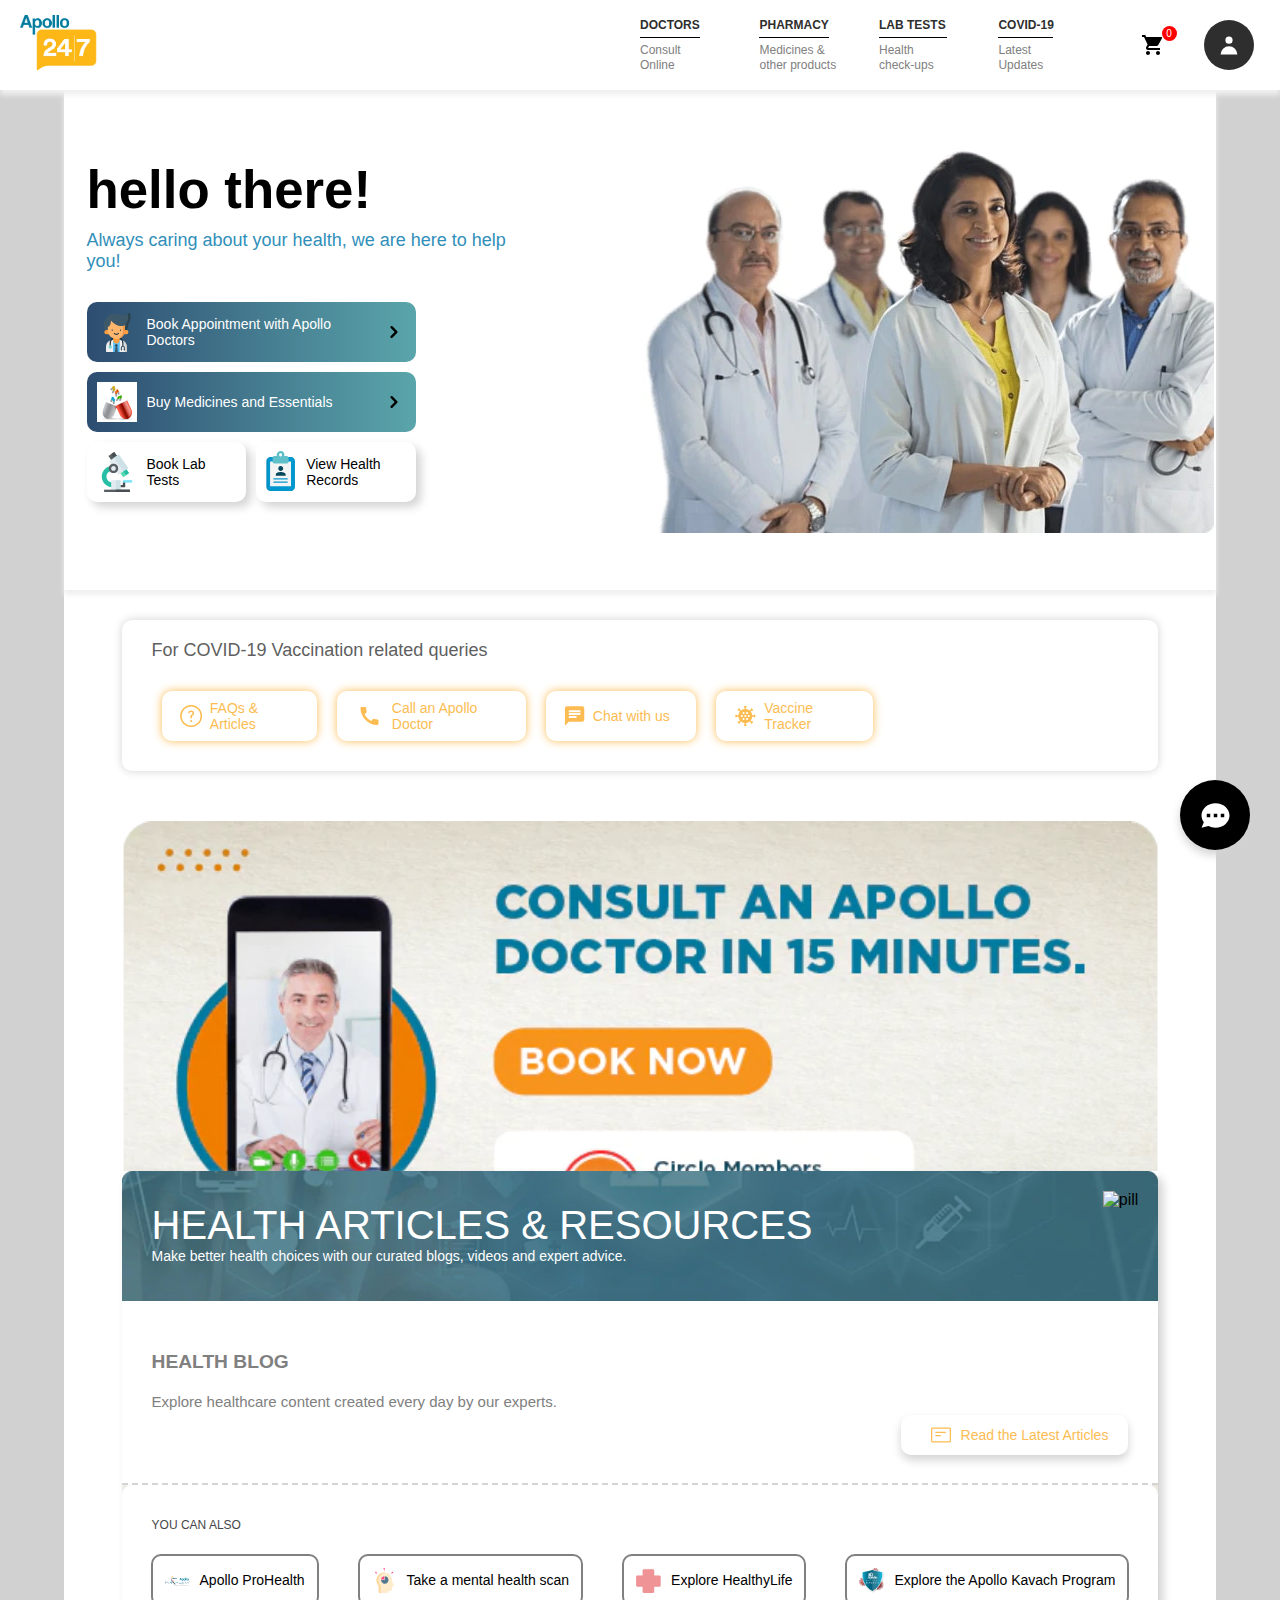
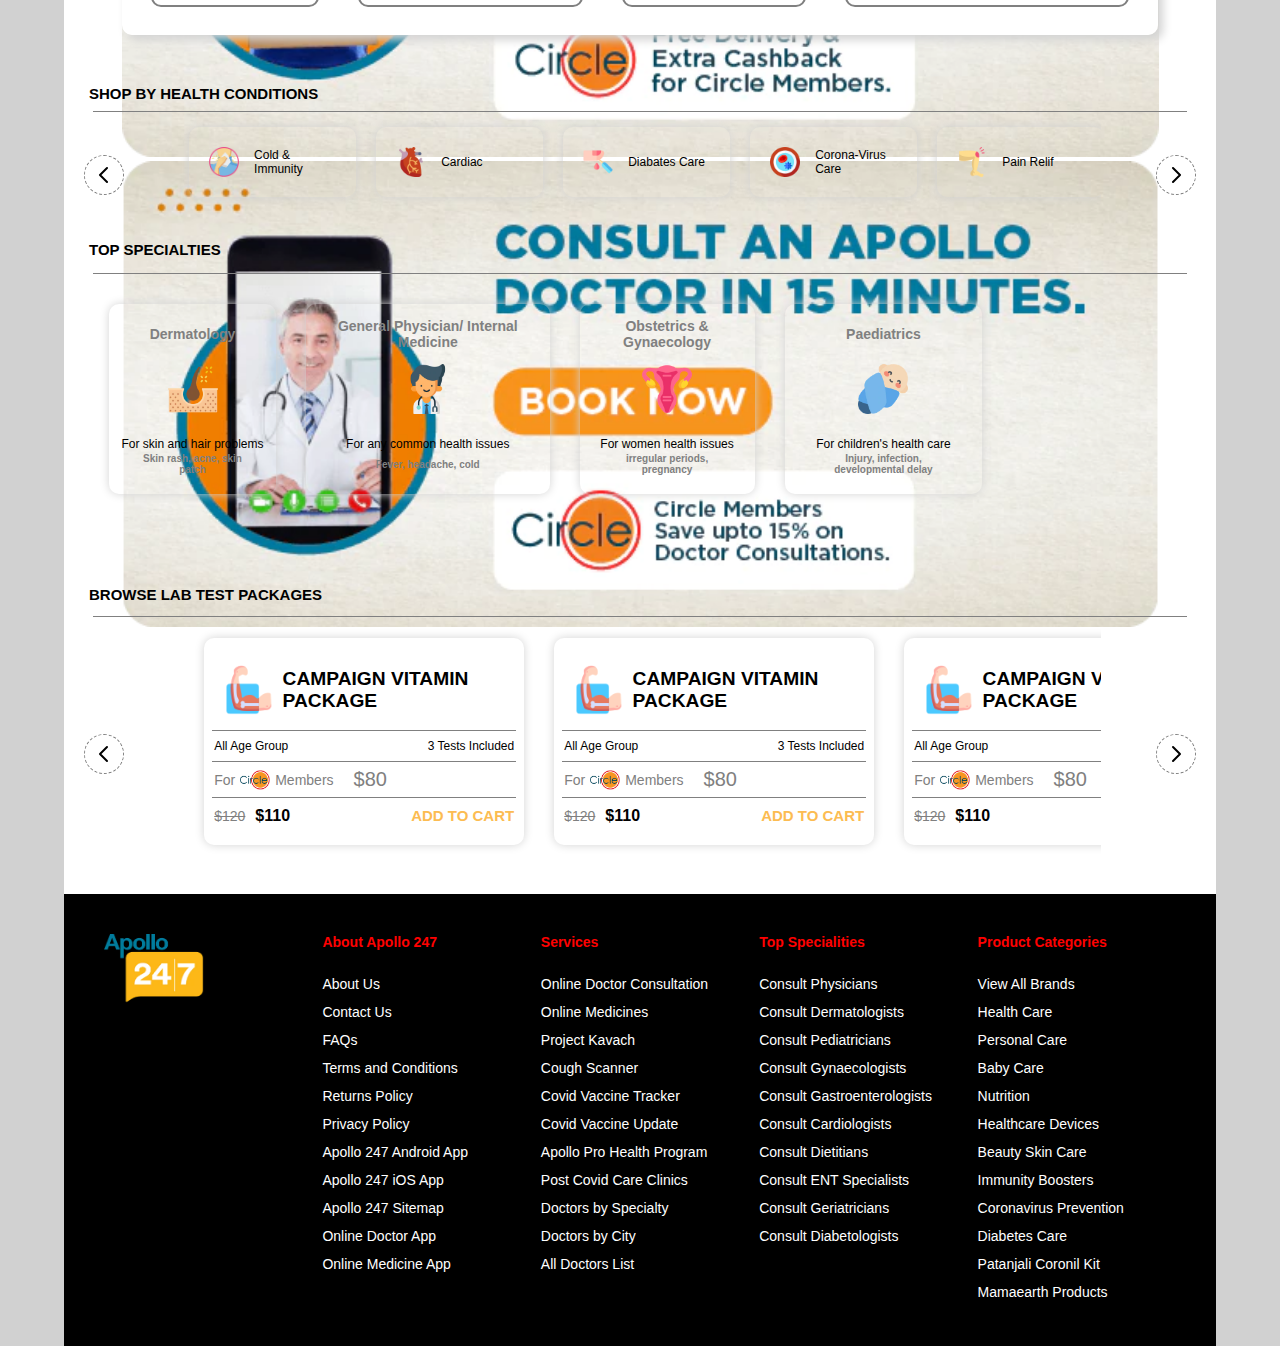
==== commit f2f3cd44: "responsive slider modified" ====
--- a/index.html
+++ b/index.html
@@ -24,9 +24,13 @@
         <div class="covid item">
            <svg width="24" height="24" version="1.1" id="covid-virus_svg__Layer_1" xmlns="http://www.w3.org/2000/svg" x="0" y="0" viewBox="67.8 41.2 826.7 800.3" xml:space="preserve"><style>.covid-virus_svg__st3{fill:#4be080}.covid-virus_svg__st4{fill:#4acc8a}.covid-virus_svg__st5{fill:none;stroke:#441a36;stroke-width:6;stroke-linecap:round;stroke-linejoin:round;stroke-miterlimit:10}.covid-virus_svg__st6{fill:#9dedb8}.covid-virus_svg__st7{fill:#441a36}.covid-virus_svg__st8{fill:#ffc417}</style><ellipse cx="500" cy="878.6" rx="207.5" ry="22.6" fill="#e4e8ec"></ellipse><path class="covid-virus_svg__st3" d="M468.8 793.7c0 17.2 14 31.2 31.2 31.2s31.2-14 31.2-31.2c0-13-8-24.2-19.3-28.8V714h-23.7v50.9c-11.4 4.6-19.4 15.8-19.4 28.8z"></path><path class="covid-virus_svg__st4" d="M488.1 714h23.7v21.2h-23.7z"></path><path class="covid-virus_svg__st5" d="M468.8 793.7c0 17.2 14 31.2 31.2 31.2s31.2-14 31.2-31.2c0-13-8-24.2-19.3-28.8V714h-23.7v50.9c-11.4 4.6-19.4 15.8-19.4 28.8z"></path><ellipse class="covid-virus_svg__st6" cx="497.7" cy="808.4" rx="11.2" ry="6.2"></ellipse><path class="covid-virus_svg__st3" d="M531.2 206.3c0-17.2-14-31.2-31.2-31.2s-31.2 14-31.2 31.2c0 13 8 24.2 19.3 28.8V286h23.7v-50.9c11.4-4.6 19.4-15.8 19.4-28.8z"></path><path class="covid-virus_svg__st4" d="M488.1 264.8h23.7V286h-23.7z"></path><path class="covid-virus_svg__st5" d="M531.2 206.3c0-17.2-14-31.2-31.2-31.2s-31.2 14-31.2 31.2c0 13 8 24.2 19.3 28.8V286h23.7v-50.9c11.4-4.6 19.4-15.8 19.4-28.8z"></path><ellipse class="covid-virus_svg__st6" cx="502.3" cy="191.6" rx="11.2" ry="6.2"></ellipse><path class="covid-virus_svg__st3" d="M619.9 769.9c8.6 14.9 27.7 20 42.6 11.4s20-27.7 11.4-42.6c-6.5-11.3-19-16.9-31.1-15.3l-25.4-44.1-20.6 11.9 25.4 44.1c-7.5 9.7-8.9 23.4-2.3 34.6z"></path><path transform="rotate(-30 612.272 694.552)" class="covid-virus_svg__st4" d="M600.4 683.9h23.7v21.2h-23.7z"></path><path class="covid-virus_svg__st5" d="M619.9 769.9c8.6 14.9 27.7 20 42.6 11.4s20-27.7 11.4-42.6c-6.5-11.3-19-16.9-31.1-15.3l-25.4-44.1-20.6 11.9 25.4 44.1c-7.5 9.7-8.9 23.4-2.3 34.6z"></path><ellipse transform="rotate(-30 652.183 768.233)" class="covid-virus_svg__st6" cx="652.2" cy="768.2" rx="11.2" ry="6.2"></ellipse><path class="covid-virus_svg__st3" d="M380.1 230.1c-8.6-14.9-27.7-20-42.6-11.4s-20 27.7-11.4 42.6c6.5 11.3 19 16.9 31.1 15.3l25.4 44.1 20.6-11.9-25.4-44.1c7.5-9.7 8.9-23.4 2.3-34.6z"></path><path transform="rotate(-30 387.667 305.482)" class="covid-virus_svg__st4" d="M375.8 294.8h23.7V316h-23.7z"></path><path class="covid-virus_svg__st5" d="M380.1 230.1c-8.6-14.9-27.7-20-42.6-11.4s-20 27.7-11.4 42.6c6.5 11.3 19 16.9 31.1 15.3l25.4 44.1 20.6-11.9-25.4-44.1c7.5-9.7 8.9-23.4 2.3-34.6z"></path><ellipse transform="rotate(-30 347.757 231.802)" class="covid-virus_svg__st6" cx="347.8" cy="231.8" rx="11.2" ry="6.2"></ellipse><path class="covid-virus_svg__st3" d="M738.8 673.9c14.9 8.6 34 3.5 42.6-11.4s3.5-34-11.4-42.6a31.11 31.11 0 00-34.6 2.3l-44.1-25.4-11.9 20.6 44.1 25.4c-1.7 12.1 4 24.5 15.3 31.1z"></path><path transform="rotate(-60 694.54 612.335)" class="covid-virus_svg__st4" d="M682.7 601.7h23.7v21.2h-23.7z"></path><path class="covid-virus_svg__st5" d="M738.8 673.9c14.9 8.6 34 3.5 42.6-11.4s3.5-34-11.4-42.6a31.11 31.11 0 00-34.6 2.3l-44.1-25.4-11.9 20.6 44.1 25.4c-1.7 12.1 4 24.5 15.3 31.1z"></path><ellipse transform="rotate(-60 765.947 656.188)" class="covid-virus_svg__st6" cx="765.9" cy="656.2" rx="11.2" ry="6.2"></ellipse><path class="covid-virus_svg__st3" d="M261.2 326.1c-14.9-8.6-34-3.5-42.6 11.4s-3.5 34 11.4 42.6c11.3 6.5 24.9 5.2 34.6-2.3l44.1 25.4 11.9-20.6-44.1-25.4c1.7-12.1-4-24.5-15.3-31.1z"></path><path transform="rotate(-60 305.47 387.7)" class="covid-virus_svg__st4" d="M293.6 377.1h23.7v21.2h-23.7z"></path><path class="covid-virus_svg__st5" d="M261.2 326.1c-14.9-8.6-34-3.5-42.6 11.4s-3.5 34 11.4 42.6c11.3 6.5 24.9 5.2 34.6-2.3l44.1 25.4 11.9-20.6-44.1-25.4c1.7-12.1-4-24.5-15.3-31.1z"></path><ellipse transform="rotate(-60 234.062 343.846)" class="covid-virus_svg__st6" cx="234.1" cy="343.8" rx="11.2" ry="6.2"></ellipse><path class="covid-virus_svg__st3" d="M793.7 531.2c17.2 0 31.2-14 31.2-31.2s-14-31.2-31.2-31.2c-13 0-24.2 8-28.8 19.3H714v23.7h50.9c4.6 11.4 15.8 19.4 28.8 19.4z"></path><path class="covid-virus_svg__st4" d="M714 488.1h21.2v23.7H714z"></path><path class="covid-virus_svg__st5" d="M793.7 531.2c17.2 0 31.2-14 31.2-31.2s-14-31.2-31.2-31.2c-13 0-24.2 8-28.8 19.3H714v23.7h50.9c4.6 11.4 15.8 19.4 28.8 19.4z"></path><ellipse class="covid-virus_svg__st6" cx="808.4" cy="502.3" rx="6.2" ry="11.2"></ellipse><path class="covid-virus_svg__st3" d="M206.3 468.8c-17.2 0-31.2 14-31.2 31.2s14 31.2 31.2 31.2c13 0 24.2-8 28.8-19.3H286v-23.7h-50.9c-4.6-11.4-15.8-19.4-28.8-19.4z"></path><path class="covid-virus_svg__st4" d="M264.8 488.1H286v23.7h-21.2z"></path><path class="covid-virus_svg__st5" d="M206.3 468.8c-17.2 0-31.2 14-31.2 31.2s14 31.2 31.2 31.2c13 0 24.2-8 28.8-19.3H286v-23.7h-50.9c-4.6-11.4-15.8-19.4-28.8-19.4z"></path><ellipse class="covid-virus_svg__st6" cx="191.6" cy="497.7" rx="6.2" ry="11.2"></ellipse><path class="covid-virus_svg__st3" d="M769.9 380.1c14.9-8.6 20-27.7 11.4-42.6s-27.7-20-42.6-11.4c-11.3 6.5-16.9 19-15.3 31.1l-44.1 25.4 11.9 20.6 44.1-25.4c9.7 7.5 23.4 8.9 34.6 2.3z"></path><path transform="rotate(-30 694.505 387.715)" class="covid-virus_svg__st4" d="M683.9 375.8h21.2v23.7h-21.2z"></path><path class="covid-virus_svg__st5" d="M769.9 380.1c14.9-8.6 20-27.7 11.4-42.6s-27.7-20-42.6-11.4c-11.3 6.5-16.9 19-15.3 31.1l-44.1 25.4 11.9 20.6 44.1-25.4c9.7 7.5 23.4 8.9 34.6 2.3z"></path><ellipse transform="rotate(-30 768.185 347.804)" class="covid-virus_svg__st6" cx="768.2" cy="347.8" rx="6.2" ry="11.2"></ellipse><path class="covid-virus_svg__st3" d="M230.1 619.9c-14.9 8.6-20 27.7-11.4 42.6s27.7 20 42.6 11.4c11.3-6.5 16.9-19 15.3-31.1l44.1-25.4-11.9-20.6-44.1 25.4c-9.7-7.5-23.4-8.9-34.6-2.3z"></path><path transform="rotate(-30 305.435 612.32)" class="covid-virus_svg__st4" d="M294.8 600.4H316v23.7h-21.2z"></path><path class="covid-virus_svg__st5" d="M230.1 619.9c-14.9 8.6-20 27.7-11.4 42.6s27.7 20 42.6 11.4c11.3-6.5 16.9-19 15.3-31.1l44.1-25.4-11.9-20.6-44.1 25.4c-9.7-7.5-23.4-8.9-34.6-2.3z"></path><ellipse transform="rotate(-30 231.754 652.23)" class="covid-virus_svg__st6" cx="231.8" cy="652.2" rx="6.2" ry="11.2"></ellipse><path class="covid-virus_svg__st3" d="M673.9 261.2c8.6-14.9 3.5-34-11.4-42.6s-34-3.5-42.6 11.4a31.11 31.11 0 002.3 34.6l-25.4 44.1 20.6 11.9 25.4-44.1c12.1 1.7 24.5-4 31.1-15.3z"></path><path transform="rotate(-60 612.323 305.482)" class="covid-virus_svg__st4" d="M601.7 293.6h21.2v23.7h-21.2z"></path><path class="covid-virus_svg__st5" d="M673.9 261.2c8.6-14.9 3.5-34-11.4-42.6s-34-3.5-42.6 11.4a31.11 31.11 0 002.3 34.6l-25.4 44.1 20.6 11.9 25.4-44.1c12.1 1.7 24.5-4 31.1-15.3z"></path><ellipse transform="rotate(-60 656.176 234.075)" class="covid-virus_svg__st6" cx="656.2" cy="234.1" rx="6.2" ry="11.2"></ellipse><path class="covid-virus_svg__st3" d="M326.1 738.8c-8.6 14.9-3.5 34 11.4 42.6s34 3.5 42.6-11.4c6.5-11.3 5.2-24.9-2.3-34.6l25.4-44.1-20.6-11.9-25.4 44.1c-12.1-1.7-24.5 4-31.1 15.3z"></path><path transform="rotate(-60 387.687 694.552)" class="covid-virus_svg__st4" d="M377.1 682.7h21.2v23.7h-21.2z"></path><path class="covid-virus_svg__st5" d="M326.1 738.8c-8.6 14.9-3.5 34 11.4 42.6s34 3.5 42.6-11.4c6.5-11.3 5.2-24.9-2.3-34.6l25.4-44.1-20.6-11.9-25.4 44.1c-12.1-1.7-24.5 4-31.1 15.3z"></path><ellipse transform="rotate(-60 343.834 765.96)" class="covid-virus_svg__st6" cx="343.8" cy="765.9" rx="6.2" ry="11.2"></ellipse><circle class="covid-virus_svg__st3" cx="500" cy="500" r="221.4"></circle><path class="covid-virus_svg__st4" d="M646 333.6c34.5 39 55.4 90.3 55.4 146.5 0 122.3-99.1 221.4-221.4 221.4-55.9 0-107-20.8-146-55 40.6 45.9 99.9 74.8 165.9 74.8 122.3 0 221.4-99.1 221.4-221.4.1-66.2-29.1-125.7-75.3-166.3z"></path><circle class="covid-virus_svg__st5" cx="500" cy="500" r="221.4"></circle><path class="covid-virus_svg__st7" d="M352.7 492.9c-21.9 18.9-29.5 80.1 36.1 131 71 55.1 195.7 47.5 244.4-17.7 24.6-33 26.9-86 10.1-97.9-33.7-24-70.2 13.2-78.6 15.8-20.4 6.3-48.5 7-88.9-9.5-49.1-20-92-48.5-123.1-21.7z"></path><path class="covid-virus_svg__st8" d="M475.8 514.7c-12.8-5.2-25.1-11-36.9-16.2-1.5 3.8-2 9.3-1.5 17.4.9 13.2 11.1 27.2 27.8 27.2 13 0 20.9-11.9 24.3-23.2-4.3-1.6-8.9-3.3-13.7-5.2z"></path><path class="covid-virus_svg__st8" d="M411.5 521.1c14.8 0 26.2-10.6 29.4-21.8-20.8-9.2-40-17-57.1-17.3-.4 3.2-.5 7.1-.2 11.9.9 13.2 11.1 27.2 27.9 27.2zm180.6 28.1c14.4-5.1 13.4-30.1 13.4-44.9v-2c-16.6 4.6-30.7 16.1-37.7 20.4.9 14.4 11 31.2 24.3 26.5z"></path><path class="covid-virus_svg__st8" d="M636.1 504.1c-10.4-4.8-20.9-4.5-30.5-1.9 0 .6-.1 1.3-.1 2.1-.7 22.5 4.1 32.1 11.3 32.1 9.3-.1 19.3-19.6 19.3-32.3z"></path><path class="covid-virus_svg__st5" d="M475.8 514.7c-12.8-5.2-25.1-11-36.9-16.2-1.5 3.8-2 9.3-1.5 17.4.9 13.2 11.1 27.2 27.8 27.2 13 0 20.9-11.9 24.3-23.2-4.3-1.6-8.9-3.3-13.7-5.2z"></path><path class="covid-virus_svg__st5" d="M411.5 521.1c14.8 0 26.2-10.6 29.4-21.8-20.8-9.2-40-17-57.1-17.3-.4 3.2-.5 7.1-.2 11.9.9 13.2 11.1 27.2 27.9 27.2zm180.6 28.1c14.4-5.1 13.4-30.1 13.4-44.9v-2c-16.6 4.6-30.7 16.1-37.7 20.4.9 14.4 11 31.2 24.3 26.5z"></path><path class="covid-virus_svg__st5" d="M636.1 504.1c-10.4-4.8-20.9-4.5-30.5-1.9 0 .6-.1 1.3-.1 2.1-.7 22.5 4.1 32.1 11.3 32.1 9.3-.1 19.3-19.6 19.3-32.3z"></path><path class="covid-virus_svg__st5" d="M352.7 492.9c-21.9 18.9-29.5 80.1 36.1 131 71 55.1 195.7 47.5 244.4-17.7 24.6-33 26.9-86 10.1-97.9-33.7-24-70.2 13.2-78.6 15.8-20.4 6.3-48.5 7-88.9-9.5-49.1-20-92-48.5-123.1-21.7z"></path><path d="M493.5 580.2c-6.5 0-12.8 1-18.7 3-11.9-16.5-30.4-27.1-51.2-27.1-27.1 0-50.4 18.1-60.2 43.8 6.8 8.1 15.2 16.2 25.3 24.1 11.9 9.3 25.4 16.8 39.8 22.5.9.3 1.8.7 2.6 1 .4.2.8.3 1.2.5 1.6.6 3.3 1.2 4.9 1.7.5.2 1.1.4 1.7.6 1.5.5 3.1 1 4.6 1.5.3.1.5.2.8.2 1.7.5 3.4 1 5.1 1.4.5.1 1 .3 1.5.4 1.8.5 3.6.9 5.4 1.3.1 0 .3.1.4.1 1.7.4 3.5.8 5.2 1.1.4.1.9.2 1.3.3 1.8.4 3.7.7 5.6 1 .2 0 .3.1.5.1 1.7.3 3.5.6 5.3.8.4.1.8.1 1.2.2 1.9.3 3.8.5 5.7.7h.2c26.1 2.8 52.8.9 77-5.8 0-.8.1-1.7.1-2.5-.2-39.2-29.3-70.9-65.3-70.9z" fill="#ff4f7c"></path><path class="covid-virus_svg__st5" d="M493.5 580.2c-6.5 0-12.8 1-18.7 3-11.9-16.5-30.4-27.1-51.2-27.1-27.1 0-50.4 18.1-60.2 43.8 6.8 8.1 15.2 16.2 25.3 24.1 11.9 9.3 25.4 16.8 39.8 22.5.9.3 1.8.7 2.6 1 .4.2.8.3 1.2.5 1.6.6 3.3 1.2 4.9 1.7.5.2 1.1.4 1.7.6 1.5.5 3.1 1 4.6 1.5.3.1.5.2.8.2 1.7.5 3.4 1 5.1 1.4.5.1 1 .3 1.5.4 1.8.5 3.6.9 5.4 1.3.1 0 .3.1.4.1 1.7.4 3.5.8 5.2 1.1.4.1.9.2 1.3.3 1.8.4 3.7.7 5.6 1 .2 0 .3.1.5.1 1.7.3 3.5.6 5.3.8.4.1.8.1 1.2.2 1.9.3 3.8.5 5.7.7h.2c26.1 2.8 52.8.9 77-5.8 0-.8.1-1.7.1-2.5-.2-39.2-29.3-70.9-65.3-70.9z"></path><path d="M430.7 379.5c-7.1 10.3-11.2 22.8-11.2 36.3 0 35.6 28.8 64.4 64.4 64.4 24.4 0 45.7-13.6 56.6-33.6l-109.8-67.1z" fill="#f2f2f2"></path><path class="covid-virus_svg__st5" d="M430.7 379.5c-7.1 10.3-11.2 22.8-11.2 36.3 0 35.6 28.8 64.4 64.4 64.4 24.4 0 45.7-13.6 56.6-33.6l-109.8-67.1z"></path><path class="covid-virus_svg__st5" d="M459.6 397.1c-3.5 5.1-5.5 11.3-5.5 17.9 0 17.6 14.2 31.8 31.8 31.8 12.1 0 22.6-6.7 27.9-16.6l-54.2-33.1z"></path><path d="M592.3 412.2c-1.8-2.7-3.8-5.2-6-7.5L541 446.8c13.8 20.4 36.4 29.1 50.5 19.6s14.5-33.8.8-54.2z" fill="#fff"></path><path class="covid-virus_svg__st5" d="M592.3 412.2c-1.8-2.7-3.8-5.2-6-7.5L541 446.8c13.8 20.4 36.4 29.1 50.5 19.6s14.5-33.8.8-54.2z"></path><path class="covid-virus_svg__st7" d="M459.6 397.1c-3.5 5.1-5.5 11.3-5.5 17.9 0 17.6 14.2 31.8 31.8 31.8 12.1 0 22.6-6.7 27.9-16.6l-54.2-33.1zm93.7 63.2c10.1-.6 18.1-8.9 18.1-19.2 0-6.3-3-11.9-7.7-15.4L541 446.8c3.6 5.4 7.8 9.9 12.3 13.5z"></path><path class="covid-virus_svg__st5" d="M553.3 460.3c10.1-.6 18.1-8.9 18.1-19.2 0-6.3-3-11.9-7.7-15.4L541 446.8c3.6 5.4 7.8 9.9 12.3 13.5z"></path><circle class="covid-virus_svg__st6" cx="491.3" cy="330.4" r="17.3"></circle><circle class="covid-virus_svg__st6" cx="596.7" cy="337" r="17.3"></circle><circle class="covid-virus_svg__st6" cx="419.6" cy="348.6" r="11.1"></circle><circle class="covid-virus_svg__st6" cx="358.9" cy="421.9" r="11.1"></circle><circle class="covid-virus_svg__st6" cx="656.2" cy="437.4" r="5.6"></circle><circle class="covid-virus_svg__st6" cx="553.1" cy="372.4" r="5.6"></circle><circle class="covid-virus_svg__st3" cx="814.5" cy="118.5" r="51.8"></circle><path class="covid-virus_svg__st4" d="M838.6 72.7C849.2 82.1 856 96 856 111.4c0 28.6-23.2 51.8-51.8 51.8-8.7 0-16.8-2.1-24-5.9 9.1 8.1 21.2 13.1 34.4 13.1 28.6 0 51.8-23.2 51.8-51.8-.1-20-11.3-37.3-27.8-45.9z"></path><circle class="covid-virus_svg__st5" cx="814.5" cy="118.5" r="51.8"></circle><path class="covid-virus_svg__st5" d="M814.2 46.2v18.3"></path><circle class="covid-virus_svg__st7" cx="814.5" cy="46.2" r="7.2"></circle><path class="covid-virus_svg__st5" d="M814.9 190.8v-18.3"></path><circle class="covid-virus_svg__st7" cx="814.5" cy="190.8" r="7.2"></circle><path class="covid-virus_svg__st5" d="M778.1 56.1l9.1 15.8"></path><circle class="covid-virus_svg__st7" cx="778.4" cy="55.9" r="7.2"></circle><path class="covid-virus_svg__st5" d="M851 181l-9.2-15.9"></path><circle class="covid-virus_svg__st7" cx="850.7" cy="181.2" r="7.2"></circle><path class="covid-virus_svg__st5" d="M751.8 82.7l15.8 9.1"></path><circle class="covid-virus_svg__st7" cx="751.9" cy="82.4" r="7.2"></circle><path class="covid-virus_svg__st5" d="M877.3 154.4l-15.8-9.2"></path><circle class="covid-virus_svg__st7" cx="877.2" cy="154.7" r="7.2"></circle><path class="covid-virus_svg__st5" d="M742.2 118.9h18.3"></path><circle class="covid-virus_svg__st7" cx="742.2" cy="118.5" r="7.2"></circle><path class="covid-virus_svg__st5" d="M886.9 118.2h-18.4"></path><circle class="covid-virus_svg__st7" cx="886.9" cy="118.5" r="7.2"></circle><path class="covid-virus_svg__st5" d="M752.1 155l15.9-9.2"></path><circle class="covid-virus_svg__st7" cx="751.9" cy="154.7" r="7.2"></circle><path class="covid-virus_svg__st5" d="M877 82.1l-15.9 9.1"></path><circle class="covid-virus_svg__st7" cx="877.2" cy="82.4" r="7.2"></circle><path class="covid-virus_svg__st5" d="M778.7 181.3l9.1-15.8"></path><circle class="covid-virus_svg__st7" cx="778.4" cy="181.2" r="7.2"></circle><path class="covid-virus_svg__st5" d="M850.4 55.7l-9.2 15.9"></path><circle class="covid-virus_svg__st7" cx="850.7" cy="55.9" r="7.2"></circle><circle class="covid-virus_svg__st6" cx="797.3" cy="143.2" r="10.1"></circle><circle class="covid-virus_svg__st6" cx="804.2" cy="111.4" r="5"></circle><circle class="covid-virus_svg__st4" cx="824.9" cy="107.7" r="6.4"></circle><circle class="covid-virus_svg__st3" cx="121.1" cy="788.2" r="34.6"></circle><path class="covid-virus_svg__st4" d="M137.2 757.5c7.1 6.3 11.6 15.6 11.6 25.9 0 19.1-15.5 34.6-34.6 34.6-5.8 0-11.2-1.4-16-3.9 6.1 5.4 14.1 8.7 23 8.7 19.1 0 34.6-15.5 34.6-34.6-.1-13.4-7.6-24.9-18.6-30.7z"></path><circle class="covid-virus_svg__st5" cx="121.1" cy="788.2" r="34.6"></circle><path class="covid-virus_svg__st5" d="M120.9 739.9v12.2"></path><circle class="covid-virus_svg__st7" cx="121.1" cy="739.9" r="4.8"></circle><path class="covid-virus_svg__st5" d="M121.3 836.5v-12.3"></path><circle class="covid-virus_svg__st7" cx="121.1" cy="836.5" r="4.8"></circle><path class="covid-virus_svg__st5" d="M96.8 746.4l6.1 10.6"></path><circle class="covid-virus_svg__st7" cx="97" cy="746.3" r="4.8"></circle><path class="covid-virus_svg__st5" d="M145.5 829.9l-6.1-10.6"></path><circle class="covid-virus_svg__st7" cx="145.3" cy="830" r="4.8"></circle><path class="covid-virus_svg__st5" d="M79.2 764.2l10.6 6.1"></path><circle class="covid-virus_svg__st7" cx="79.3" cy="764" r="4.8"></circle><path class="covid-virus_svg__st5" d="M163.1 812.1l-10.6-6.1"></path><circle class="covid-virus_svg__st7" cx="162.9" cy="812.3" r="4.8"></circle><path class="covid-virus_svg__st5" d="M72.8 788.4H85"></path><circle class="covid-virus_svg__st7" cx="72.8" cy="788.2" r="4.8"></circle><path class="covid-virus_svg__st5" d="M169.4 787.9h-12.2"></path><circle class="covid-virus_svg__st7" cx="169.4" cy="788.2" r="4.8"></circle><path class="covid-virus_svg__st5" d="M79.4 812.5l10.6-6.1"></path><circle class="covid-virus_svg__st7" cx="79.3" cy="812.3" r="4.8"></circle><path class="covid-virus_svg__st5" d="M162.8 763.8l-10.6 6.1"></path><circle class="covid-virus_svg__st7" cx="162.9" cy="764" r="4.8"></circle><path class="covid-virus_svg__st5" d="M97.2 830.1l6.1-10.6"></path><circle class="covid-virus_svg__st7" cx="97" cy="830" r="4.8"></circle><path class="covid-virus_svg__st5" d="M145.1 746.2l-6.1 10.6"></path><circle class="covid-virus_svg__st7" cx="145.3" cy="746.3" r="4.8"></circle><circle class="covid-virus_svg__st6" cx="109.6" cy="804.7" r="6.7"></circle><circle class="covid-virus_svg__st6" cx="114.2" cy="783.4" r="3.4"></circle><circle class="covid-virus_svg__st4" cx="128" cy="780.9" r="4.3"></circle><g><path class="covid-virus_svg__st4" d="M889.5 499.2c1.9 0 1.9-3 0-3-2 0-2 3 0 3z"></path></g></svg><span>COVID-19 </span></div>
       </div>
+      <!--header-->
       <header> 
+        <!--logo-->
         <div class="logo"> <a href="index.html"> <img src="imgs/logo.webp" alt="log"></a></div>
+        <!--navigation menu        -->
         <div class="nav"> 
+          <!--website sections links-->
           <div class="doctors item"> 
             <h2>DOCTORS </h2>
             <div class="break-doctors"> </div>
@@ -47,17 +51,21 @@
             <div class="break-covid"></div>
             <p>Latest<br>Updates</p>
           </div>
+          <!--cart-->
           <div class="cart">
              <svg width="24" height="24" xmlns="http://www.w3.org/2000/svg" viewBox="0 0 24 24" fill="currentColor" color="#000"><path d="M0 0h24v24H0z" fill="none"></path><path d="M7 18c-1.1 0-1.99.9-1.99 2S5.9 22 7 22s2-.9 2-2-.9-2-2-2zM1 2v2h2l3.6 7.59-1.35 2.45c-.16.28-.25.61-.25.96 0 1.1.9 2 2 2h12v-2H7.42c-.14 0-.25-.11-.25-.25l.03-.12.9-1.63h7.45c.75 0 1.41-.41 1.75-1.03l3.58-6.49A1.003 1.003 0 0020 4H5.21l-.94-2H1zm16 16c-1.1 0-1.99.9-1.99 2s.89 2 1.99 2 2-.9 2-2-.9-2-2-2z"></path></svg>
             <div class="number">0</div>
           </div>
+          <!--user    -->
           <div class="user"> 
             <div class="icon-container">
                <svg width="24" height="24" xmlns="http://www.w3.org/2000/svg" viewBox="0 0 20 20" fill="currentColor" color="#000"><path fill-rule="evenodd" d="M10 9a3 3 0 100-6 3 3 0 000 6zm-7 9a7 7 0 1114 0H3z" clip-rule="evenodd"></path></svg></div>
           </div>
         </div>
       </header>
+      <!--main section-->
       <div class="main-section">
+        <!--navigate website-->
         <div class="left-hand-content"> 
           <h1>hello there! </h1>
           <p>Always caring about your health, we are here to help you!</p>
@@ -70,11 +78,16 @@
             </div>
           </div>
         </div>
+        <!--doctors image -->
         <div class="img-container"><img src="imgs/doctors.webp" alt="doctors"></div>
       </div>
+      <!--covid-19 vaccination queries-->
       <div class="queries">
+        <!--top paragraph section-->
         <p>For COVID-19 Vaccination related queries</p>
+        <!--quries buttons section-->
         <div class="lower-container">
+          <!--query button-->
           <div class="faq">
              <svg width="24" height="24" xmlns="http://www.w3.org/2000/svg" viewBox="0 0 24 24" fill="currentColor" color="#000"><path d="M10.97 8.265a1.45 1.45 0 00-.487.57.75.75 0 01-1.341-.67c.2-.402.513-.826.997-1.148C10.627 6.69 11.244 6.5 12 6.5c.658 0 1.369.195 1.934.619a2.45 2.45 0 011.004 2.006c0 1.033-.513 1.72-1.027 2.215-.19.183-.399.358-.579.508l-.147.123a4.329 4.329 0 00-.435.409v1.37a.75.75 0 11-1.5 0v-1.473c0-.237.067-.504.247-.736.22-.28.486-.517.718-.714l.183-.153.001-.001c.172-.143.324-.27.47-.412.368-.355.569-.676.569-1.136a.953.953 0 00-.404-.806C12.766 8.118 12.384 8 12 8c-.494 0-.814.121-1.03.265zM13 17a1 1 0 11-2 0 1 1 0 012 0z"></path><path fill-rule="evenodd" d="M12 1C5.925 1 1 5.925 1 12s4.925 11 11 11 11-4.925 11-11S18.075 1 12 1zM2.5 12a9.5 9.5 0 1119 0 9.5 9.5 0 01-19 0z"></path></svg><span>FAQs & Articles    </span></div>
           <div class="faq">
@@ -85,34 +98,56 @@
              <svg width="24" height="24" xmlns="http://www.w3.org/2000/svg" viewBox="0 0 24 24" fill="currentColor" color="#000"><path fill="none" d="M0 0h24v24H0z"></path><path d="M21.25 10.5c-.41 0-.75.34-.75.75h-1.54a6.978 6.978 0 00-1.52-3.65l1.09-1.09.01.01c.29.29.77.29 1.06 0s.29-.77 0-1.06L18.54 4.4a.754.754 0 00-1.06 0c-.29.29-.29.76-.01 1.05l-1.09 1.09a7.015 7.015 0 00-3.64-1.51V3.5h.01c.41 0 .75-.34.75-.75S13.16 2 12.75 2h-1.5c-.41 0-.75.34-.75.75s.33.74.74.75v1.55c-1.37.14-2.62.69-3.64 1.51L6.51 5.47l.01-.01c.29-.29.29-.77 0-1.06a.754.754 0 00-1.06 0L4.4 5.46c-.29.29-.29.77 0 1.06.29.29.76.29 1.05.01l1.09 1.09a6.89 6.89 0 00-1.5 3.63H3.5c0-.41-.34-.75-.75-.75s-.75.34-.75.75v1.5c0 .41.34.75.75.75s.75-.34.75-.75h1.54c.15 1.37.69 2.61 1.5 3.63l-1.09 1.09a.742.742 0 00-1.05.01c-.29.29-.29.77 0 1.06l1.06 1.06c.29.29.77.29 1.06 0 .29-.29.29-.77 0-1.06l-.01-.01 1.09-1.09c1.02.82 2.26 1.36 3.63 1.51v1.55c-.41.01-.74.34-.74.75s.34.75.75.75h1.5c.41 0 .75-.34.75-.75s-.34-.75-.75-.75h-.01v-1.54c1.37-.14 2.62-.69 3.64-1.51l1.09 1.09c-.29.29-.28.76.01 1.05.29.29.77.29 1.06 0l1.06-1.06c.29-.29.29-.77 0-1.06a.754.754 0 00-1.06 0l-.01.01-1.09-1.09a7.025 7.025 0 001.52-3.65h1.54c0 .41.34.75.75.75s.75-.34.75-.75v-1.5c.01-.4-.33-.74-.74-.74zM13.75 8c.55 0 1 .45 1 1s-.45 1-1 1-1-.45-1-1 .45-1 1-1zM12 13c-.55 0-1-.45-1-1s.45-1 1-1 1 .45 1 1-.45 1-1 1zm-1.75-5c.55 0 1 .45 1 1s-.45 1-1 1-1-.45-1-1 .45-1 1-1zM8.5 13c-.55 0-1-.45-1-1s.45-1 1-1 1 .45 1 1-.45 1-1 1zm1.75 3c-.55 0-1-.45-1-1s.45-1 1-1 1 .45 1 1-.45 1-1 1zm3.5 0c-.55 0-1-.45-1-1s.45-1 1-1 1 .45 1 1-.45 1-1 1zm.75-4c0-.55.45-1 1-1s1 .45 1 1-.45 1-1 1-1-.45-1-1z"></path></svg><span>Vaccine Tracker </span></div>
         </div>
       </div>
+      <!--booking slider -->
       <div class="swiper-container"> 
         <div class="swiper-wrapper"> 
-          <div class="swiper-slide"> <img src="imgs/booking.webp" alt="booking"></div>
-          <div class="swiper-slide"> <img src="imgs/delivery.webp" alt="delivery"></div>
-          <div class="swiper-slide"> <img src="imgs/booking.webp" alt="booking"></div>
-        </div>
+          <!--booking slide-->
+          <div class="swiper-slide"> 
+            <!--first slide image--><img src="imgs/booking.webp" alt="booking">
+          </div>
+          <div class="swiper-slide"> 
+            <!--first slide image--><img src="imgs/delivery.webp" alt="delivery">
+          </div>
+          <div class="swiper-slide">
+            <!--first slide image --><img src="imgs/booking.webp" alt="booking">
+          </div>
+        </div>
+        <!--slider pagniation        -->
         <div class="swiper-pagination"> </div>
+        <!--previous slide button-->
         <div class="swiper-button-prev"></div>
+        <!--next slide button-->
         <div class="swiper-button-next"></div>
       </div>
-      <div class="articles"> 
-        <div class="top"> <img id="svg" src="https://newassets.apollo247.com/images/h-medicine.svg" alt="pill"><img id="banner" src="imgs/banner.webp" alt="ass">
+      <!--health blog section-->
+      <div class="articles">
+        <!--main header-->
+        <div class="top"> 
+          <!--header background banner--><img id="svg" src="https://newassets.apollo247.com/images/h-medicine.svg" alt="pill">
+          <!--pills in banner--><img id="banner" src="imgs/banner.webp" alt="ass">
           <h2>HEALTH ARTICLES & RESOURCES</h2>
           <p>Make better health choices with our curated blogs, videos and expert advice.</p>
         </div>
+        <!--middle section-->
         <div class="middle"> 
+          <!--left text content-->
           <div class="left">
             <h2>HEALTH BLOG</h2>
             <p>Explore healthcare content created every day by our experts.</p>
           </div>
+          <!--read latest article button-->
           <div class="right"> 
             <div class="readmore">
-               <svg width="24" height="24" xmlns="http://www.w3.org/2000/svg" viewBox="0 0 24 24" fill="currentColor" color="#000"><path fill-rule="evenodd" d="M0 4.75C0 3.784.784 3 1.75 3h20.5c.966 0 1.75.784 1.75 1.75v14.5A1.75 1.75 0 0122.25 21H1.75A1.75 1.75 0 010 19.25V4.75zm1.75-.25a.25.25 0 00-.25.25v14.5c0 .138.112.25.25.25h20.5a.25.25 0 00.25-.25V4.75a.25.25 0 00-.25-.25H1.75z"></path><path fill-rule="evenodd" d="M5 8.75A.75.75 0 015.75 8h11.5a.75.75 0 010 1.5H5.75A.75.75 0 015 8.75zm0 4a.75.75 0 01.75-.75h5.5a.75.75 0 010 1.5h-5.5a.75.75 0 01-.75-.75z"></path></svg><span>Read the Latest Articles </span></div>
-          </div>
-        </div>
+               <svg width="24" height="24" xmlns="http://www.w3.org/2000/svg" viewBox="0 0 24 24" fill="currentColor" color="#000"><path fill-rule="evenodd" d="M0 4.75C0 3.784.784 3 1.75 3h20.5c.966 0 1.75.784 1.75 1.75v14.5A1.75 1.75 0 0122.25 21H1.75A1.75 1.75 0 010 19.25V4.75zm1.75-.25a.25.25 0 00-.25.25v14.5c0 .138.112.25.25.25h20.5a.25.25 0 00.25-.25V4.75a.25.25 0 00-.25-.25H1.75z"></path><path fill-rule="evenodd" d="M5 8.75A.75.75 0 015.75 8h11.5a.75.75 0 010 1.5H5.75A.75.75 0 015 8.75zm0 4a.75.75 0 01.75-.75h5.5a.75.75 0 010 1.5h-5.5a.75.75 0 01-.75-.75z"></path></svg><span>Read the Latest Articles</span></div>
+          </div>
+        </div>
+        <!--dashed line              -->
         <div class="dashed"></div>
+        <!-- you can also see section-->
         <div class="bottom">
+          <!--text content-->
           <div class="upper"> <span>YOU CAN ALSO </span></div>
+          <!--buttons section    -->
           <div class="lower">
             <div class="pro button"> <img src="imgs/pro.svg" alt="pro"><span>Apollo ProHealth</span></div>
             <div class="mental button"> <img src="imgs/mental.svg" alt="mental"><span>Take a mental health scan</span></div>
@@ -121,28 +156,79 @@
           </div>
         </div>
       </div>
+      <!--shop by health section-->
       <div class="health-container">
+        <!--header text-->
         <h3>SHOP BY HEALTH CONDITIONS</h3>
-        <div class="line">   </div>
+        <!--solid break line-->
+        <div class="line">  </div>
+        <!--slider section -->
         <div class="health">     
           <div class="swiper-container-health"> 
-            <div class="slide"><img src="imgs/cold.webp" alt="Cold &amp; Immunity"><span>Cold &amp; Immunity</span></div>
-            <div class="slide"><img src="imgs/respiratory.webp" alt="Cardiac"><span>Cardiac</span></div>
-            <div class="slide"><img src="imgs/diabetes.webp" alt="Diabates Care"><span>Diabates Care</span></div>
-            <div class="slide"><img src="imgs/coronavirus.webp" alt="Corona-Virus Care"><span>Corona-Virus Care</span></div>
-            <div class="slide"><img src="imgs/pain.webp" alt="Pain Relif"><span>Pain Relif</span></div>
-            <div class="slide"><img src="imgs/lungs.webp" alt="Respiratory"><span>Respiratory</span></div>
-            <div class="slide"><img src="imgs/skin.webp" alt="Skin Care"><span>Skin Care</span></div>
-            <div class="slide"><img src="imgs/stomach.webp" alt="Stomach Care"><span>Stomach Care</span></div>
-            <div class="slide"><img src="imgs/condom.webp" alt="Sexual Health"><span>Sexual Health</span></div>
-            <div class="slide"><img src="imgs/eyeear.webp" alt="Eye and Ear Care"><span>Eye and Ear Care</span></div>
-            <div class="slide"><img src="imgs/adult.webp" alt="Adult Care"><span>Adult Care</span></div>
-          </div>
+            <!--slide-->
+            <div class="slide">
+              <!--slide image--><img src="imgs/cold.webp" alt="Cold &amp; Immunity">
+              <!--slide text--><span>Cold &amp; Immunity</span>
+            </div>
+            <!--slide-->
+            <div class="slide">
+              <!--slide image--><img src="imgs/respiratory.webp" alt="Cardiac">
+              <!--slide text--><span>Cardiac</span>
+            </div>
+            <!--slide-->
+            <div class="slide">
+              <!--slide image--><img src="imgs/diabetes.webp" alt="Diabates Care">
+              <!--slide text--><span>Diabates Care</span>
+            </div>
+            <!--slide-->
+            <div class="slide">
+              <!--slide image--><img src="imgs/coronavirus.webp" alt="Corona-Virus Care">
+              <!--slide text--><span>Corona-Virus Care</span>
+            </div>
+            <!--slide-->
+            <div class="slide">
+              <!--slide image--><img src="imgs/pain.webp" alt="Pain Relif">
+              <!--slide text--><span>Pain Relif</span>
+            </div>
+            <!--slide-->
+            <div class="slide">
+              <!--slide image--><img src="imgs/lungs.webp" alt="Respiratory">
+              <!--slide text--><span>Respiratory</span>
+            </div>
+            <!--slide-->
+            <div class="slide">
+              <!--slide image--><img src="imgs/skin.webp" alt="Skin Care">
+              <!--slide text--><span>Skin Care</span>
+            </div>
+            <!--slide-->
+            <div class="slide">
+              <!--slide image--><img src="imgs/stomach.webp" alt="Stomach Care">
+              <!--slide text--><span>Stomach Care</span>
+            </div>
+            <!--slide-->
+            <div class="slide">
+              <!--slide image--><img src="imgs/condom.webp" alt="Sexual Health">
+              <!--slide text--><span>Sexual Health</span>
+            </div>
+            <!--slide-->
+            <div class="slide">
+              <!--slide image--><img src="imgs/eyeear.webp" alt="Eye and Ear Care">
+              <!--slide text--><span>Eye and Ear Care</span>
+            </div>
+            <!--slide-->
+            <div class="slide">
+              <!--slide image--><img src="imgs/adult.webp" alt="Adult Care">
+              <!--slide text--><span>Adult Care</span>
+            </div>
+          </div>
+          <!--next slide button                -->
           <div class="right"><svg width="24" height="24" xmlns="http://www.w3.org/2000/svg" fill="none" viewBox="0 0 24 24" stroke="currentColor" color="#000"><path stroke-linecap="round" stroke-linejoin="round" stroke-width="2" d="M9 5l7 7-7 7"></path></svg></div>
+          <!--previous slide button-->
           <div class="left">
              <svg width="24" height="24" xmlns="http://www.w3.org/2000/svg" fill="none" viewBox="0 0 24 24" stroke="currentColor" color="#000"><path stroke-linecap="round" stroke-linejoin="round" stroke-width="2" d="M15 19l-7-7 7-7"></path></svg></div>
         </div>
       </div>
+      <!--shop by health section-->
       <div class="top-specialities"> 
         <h3>TOP SPECIALTIES</h3>
         <div class="line"> </div>
--- a/style/style.css
+++ b/style/style.css
@@ -886,6 +886,7 @@
   padding: 12px;
   border-radius: 10px;
   border: 2px solid gray;
+  margin: 0px 10px;
 }
 
 body .whole-body-container .articles .bottom .lower .button span {
@@ -952,7 +953,6 @@
   margin-bottom: 20px;
   cursor: pointer;
   width: 100%;
-  text-align: center;
 }
 
 body .whole-body-container footer .child .span-container {
@@ -973,7 +973,6 @@
       -ms-flex-direction: column;
           flex-direction: column;
   min-width: 100px;
-  display: none;
 }
 
 body .whole-body-container footer .child .span-container span {
@@ -1146,7 +1145,7 @@
       -ms-flex-pack: start;
           justify-content: flex-start;
   width: 100%;
-  height: 300px;
+  height: auto;
   -ms-flex-wrap: nowrap;
       flex-wrap: nowrap;
   overflow-x: hidden;
@@ -1192,7 +1191,8 @@
       -ms-flex-pack: start;
           justify-content: flex-start;
   width: 100%;
-  height: 250px;
+  min-height: 250px;
+  padding: 15px;
   -ms-flex-wrap: nowrap;
       flex-wrap: nowrap;
 }
@@ -1215,7 +1215,7 @@
       -ms-flex-pack: start;
           justify-content: flex-start;
   min-width: 167px;
-  height: 190px;
+  min-height: 190px;
   border-radius: 10px;
   padding: 10px 0px;
   -webkit-box-shadow: 0px 0px 10px lightgray;
@@ -1294,6 +1294,7 @@
   height: 320px;
   -ms-flex-wrap: nowrap;
       flex-wrap: nowrap;
+  margin-top: 50px;
 }
 
 body .whole-body-container .tests-container h3 {
@@ -1371,7 +1372,7 @@
   border-radius: 10px;
   -webkit-box-shadow: 0px 0px 10px lightgray;
           box-shadow: 0px 0px 10px lightgray;
-  margin: 0px 10px;
+  margin: 0px 15px;
 }
 
 body .whole-body-container .tests-container .test .swiper-container-test .slide .line {
@@ -1531,45 +1532,68 @@
   right: 0px;
 }
 
+@media only screen and (min-width: 900px) {
+  body .whole-body-container .sticky-footer {
+    display: none;
+  }
+  body .whole-body-container footer {
+    margin-bottom: 0px;
+  }
+}
+
 @media only screen and (max-width: 900px) {
-  body .whole-body-container body {
+  body .whole-body-container .tests-container .test {
+    width: 90%;
+    padding-left: 10px;
+  }
+  body .whole-body-container .tests-container .test .swiper-container-test .slide {
+    margin: 0px 13px;
+  }
+  body .whole-body-container .health-container .health {
+    width: 90%;
+    padding-left: 10px;
+  }
+  body .whole-body-container .health-container .health .swiper-container-health .slide {
+    margin: 0px 11px;
+  }
+  body {
     overflow-x: hidden;
   }
-  body .whole-body-container body .whole-body-container {
+  body .whole-body-container {
     width: 100%;
   }
-  body .whole-body-container body .whole-body-container header .logo {
+  body .whole-body-container header .logo {
     width: 100%;
   }
-  body .whole-body-container body .whole-body-container header .nav .item {
+  body .whole-body-container header .nav .item {
     display: none;
   }
-  body .whole-body-container body .whole-body-container header .nav .user {
+  body .whole-body-container header .nav .user {
     display: -webkit-box;
     display: -ms-flexbox;
     display: flex;
     margin: 0px 20px;
   }
-  body .whole-body-container body .whole-body-container header .nav .cart {
+  body .whole-body-container header .nav .cart {
     display: -webkit-box;
     display: -ms-flexbox;
     display: flex;
     margin: 0px 10px;
   }
-  body .whole-body-container body .whole-body-container header .nav .cart .number {
+  body .whole-body-container header .nav .cart .number {
     right: -3px;
   }
-  body .whole-body-container body .whole-body-container .articles .bottom {
+  body .whole-body-container .articles .bottom {
     padding: 20px 0px;
   }
-  body .whole-body-container body .whole-body-container .articles .bottom .lower {
+  body .whole-body-container .articles .bottom .lower {
     -webkit-box-orient: vertical;
     -webkit-box-direction: normal;
         -ms-flex-direction: column;
             flex-direction: column;
     padding: 20px 20px;
   }
-  body .whole-body-container body .whole-body-container .articles .bottom .lower .button {
+  body .whole-body-container .articles .bottom .lower .button {
     width: 100%;
     -webkit-box-pack: start;
         -ms-flex-pack: start;
@@ -1579,75 +1603,100 @@
 }
 
 @media only screen and (max-width: 768px) {
-  body .whole-body-container body {
+  body .whole-body-container .tests-container .test {
+    width: 90%;
+    padding-left: 30px;
+  }
+  body .whole-body-container .tests-container .test .swiper-container-test .slide {
+    margin: 0px 8px;
+  }
+  body .whole-body-container .health-container .health {
+    width: 90%;
+    padding-left: 10px;
+  }
+  body .whole-body-container .health-container .health .swiper-container-health .slide {
+    min-width: 135px;
+    margin: 0px 5px;
+  }
+  body .whole-body-container .top-specialities .swiper-container-specialities {
+    -ms-flex-wrap: wrap;
+        flex-wrap: wrap;
+  }
+  body .whole-body-container .top-specialities .swiper-container-specialities .slide {
+    margin-top: 30px;
+  }
+  body {
     overflow-x: hidden;
   }
-  body .whole-body-container body .whole-body-container {
+  body .whole-body-container {
     padding-right: 20px;
     width: 100%;
   }
-  body .whole-body-container body .whole-body-container header .logo {
+  body .whole-body-container header .logo {
     width: 100%;
   }
-  body .whole-body-container body .whole-body-container header .nav .item {
+  body .whole-body-container header .nav .item {
     display: none;
   }
-  body .whole-body-container body .whole-body-container header .nav .user {
+  body .whole-body-container header .nav .user {
     display: -webkit-box;
     display: -ms-flexbox;
     display: flex;
     margin: 0px 20px;
   }
-  body .whole-body-container body .whole-body-container header .nav .cart {
+  body .whole-body-container header .nav .cart {
     display: -webkit-box;
     display: -ms-flexbox;
     display: flex;
     margin: 0px 10px;
   }
-  body .whole-body-container body .whole-body-container header .nav .cart .number {
+  body .whole-body-container header .nav .cart .number {
     right: -3px;
   }
-  body .whole-body-container body .whole-body-container .main-section .img-container {
+  body .whole-body-container .main-section .img-container {
     display: none;
   }
-  body .whole-body-container body .whole-body-container .main-section .left-hand-content {
+  body .whole-body-container .main-section .left-hand-content {
     height: 100%;
     width: 100%;
     -webkit-box-align: stretch;
         -ms-flex-align: stretch;
             align-items: stretch;
   }
-  body .whole-body-container body .whole-body-container .articles .middle .right {
+  body .whole-body-container .articles .middle .right {
     bottom: 0px;
     left: 30px;
   }
-  body .whole-body-container body .whole-body-container .articles .bottom {
+  body .whole-body-container .articles .bottom {
     padding: 20px 0px;
   }
-  body .whole-body-container body .whole-body-container .articles .bottom .lower {
+  body .whole-body-container .articles .bottom .lower {
     -webkit-box-orient: vertical;
     -webkit-box-direction: normal;
         -ms-flex-direction: column;
             flex-direction: column;
     padding: 20px 20px;
   }
-  body .whole-body-container body .whole-body-container .articles .bottom .lower .button {
+  body .whole-body-container .articles .bottom .lower .button {
     width: 100%;
     -webkit-box-pack: start;
         -ms-flex-pack: start;
             justify-content: flex-start;
     margin: 5px;
   }
-  body .whole-body-container body .whole-body-container footer {
+  body .whole-body-container footer {
     -webkit-box-orient: vertical;
     -webkit-box-direction: normal;
         -ms-flex-direction: column;
             flex-direction: column;
   }
-  body .whole-body-container body .whole-body-container footer .item {
+  body .whole-body-container footer .child .span-container {
+    display: none;
+  }
+  body .whole-body-container footer .item {
     width: 100%;
   }
-  body .whole-body-container body .whole-body-container footer .logo {
+  body .whole-body-container footer .logo {
     -webkit-box-align: center;
         -ms-flex-align: center;
             align-items: center;
@@ -1659,12 +1708,12 @@
             order: 5;
     width: 100%;
   }
-  body .whole-body-container body .whole-body-container .queries {
+  body .whole-body-container .queries {
     -webkit-box-align: stretch;
         -ms-flex-align: stretch;
             align-items: stretch;
   }
-  body .whole-body-container body .whole-body-container .queries .lower-container {
+  body .whole-body-container .queries .lower-container {
     width: 100%;
     -webkit-box-align: stretch;
         -ms-flex-align: stretch;
@@ -1674,36 +1723,67 @@
         -ms-flex-direction: column;
             flex-direction: column;
   }
-  body .whole-body-container body .whole-body-container .queries .lower-container .faq {
+  body .whole-body-container .queries .lower-container .faq {
     min-width: 100%;
     margin: 10px;
   }
 }
 
 @media only screen and (max-width: 600px) {
-  body .whole-body-container .whole-body-container {
+  body .whole-body-container .tests-container .test {
+    width: 90%;
+    padding-left: 10px;
+  }
+  body .whole-body-container .tests-container .test .swiper-container-test .slide {
+    margin: 0px 5px;
+  }
+  body .whole-body-container .health-container .health {
+    width: 96%;
+    padding-left: 10px;
+  }
+  body .whole-body-container .health-container .health .swiper-container-health .slide {
+    min-width: 130px;
+    margin: 0px 2px;
+  }
+  .whole-body-container {
     padding-right: 20px;
   }
-  body .whole-body-container body .whole-body-container footer {
+  body .whole-body-container footer {
     -webkit-box-align: center;
         -ms-flex-align: center;
             align-items: center;
   }
-  body .whole-body-container body .whole-body-container .articles .top h2 {
+  body .whole-body-container footer .child h3 {
+    text-align: center;
+  }
+  body .whole-body-container footer .child .span-container {
+    display: none;
+    -webkit-box-align: center;
+        -ms-flex-align: center;
+            align-items: center;
+  }
+  body .whole-body-container .articles .top h2 {
     font-size: 1.8rem;
   }
-  body .whole-body-container body .whole-body-container .articles .middle {
+  body .whole-body-container .articles .middle {
     padding: 100px 30px;
   }
-  body .whole-body-container body .whole-body-container .articles .middle .right {
+  body .whole-body-container .articles .middle .right {
     bottom: 2px;
   }
-  body .whole-body-container body .whole-body-container .queries {
+  body .whole-body-container .tests-container .test {
+    width: 120%;
+    padding-left: 40px;
+  }
+  body .whole-body-container .tests-container .test .slide {
+    margin: 10px;
+  }
+  body .whole-body-container .queries {
     -webkit-box-align: stretch;
         -ms-flex-align: stretch;
             align-items: stretch;
   }
-  body .whole-body-container body .whole-body-container .queries .lower-container {
+  body .whole-body-container .queries .lower-container {
     width: 100%;
     -webkit-box-align: stretch;
         -ms-flex-align: stretch;
@@ -1713,7 +1793,7 @@
         -ms-flex-direction: column;
             flex-direction: column;
   }
-  body .whole-body-container body .whole-body-container .queries .lower-container .faq {
+  body .whole-body-container .queries .lower-container .faq {
     min-width: 100%;
     margin: 10px;
   }
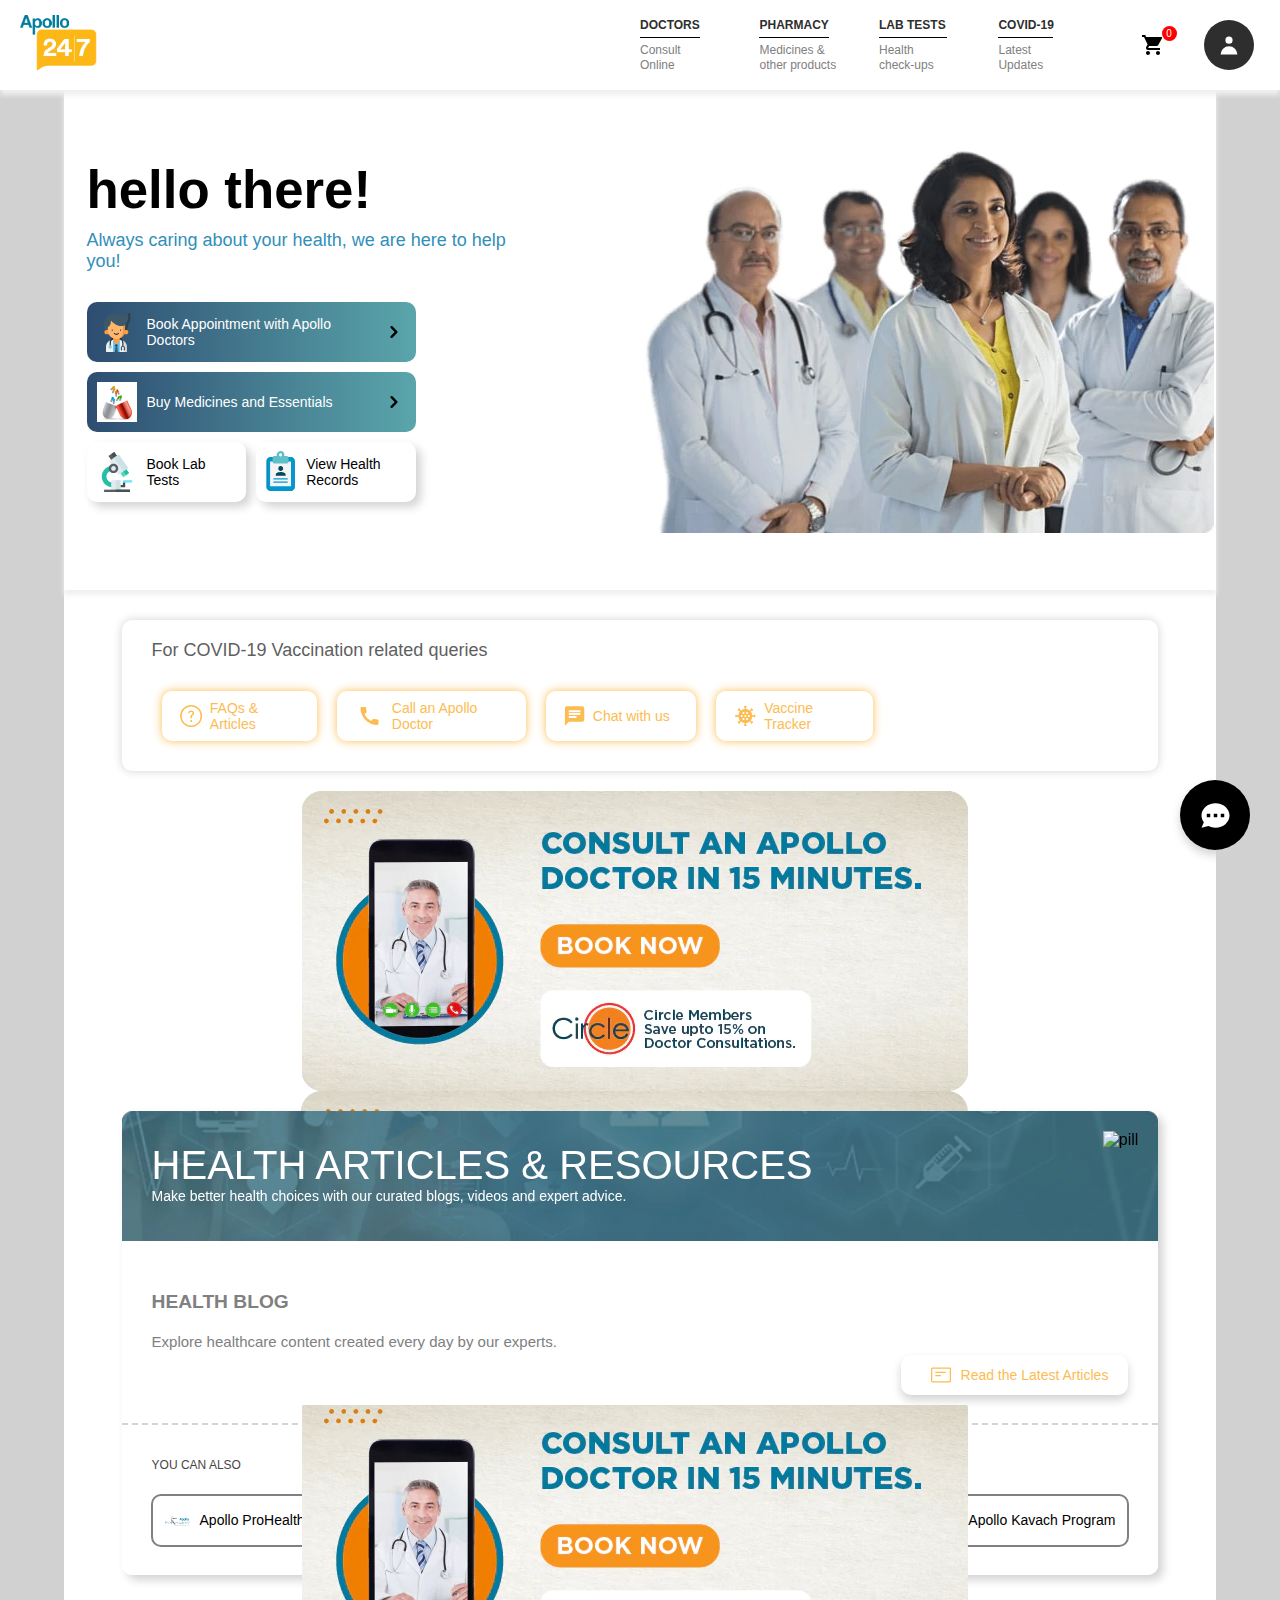
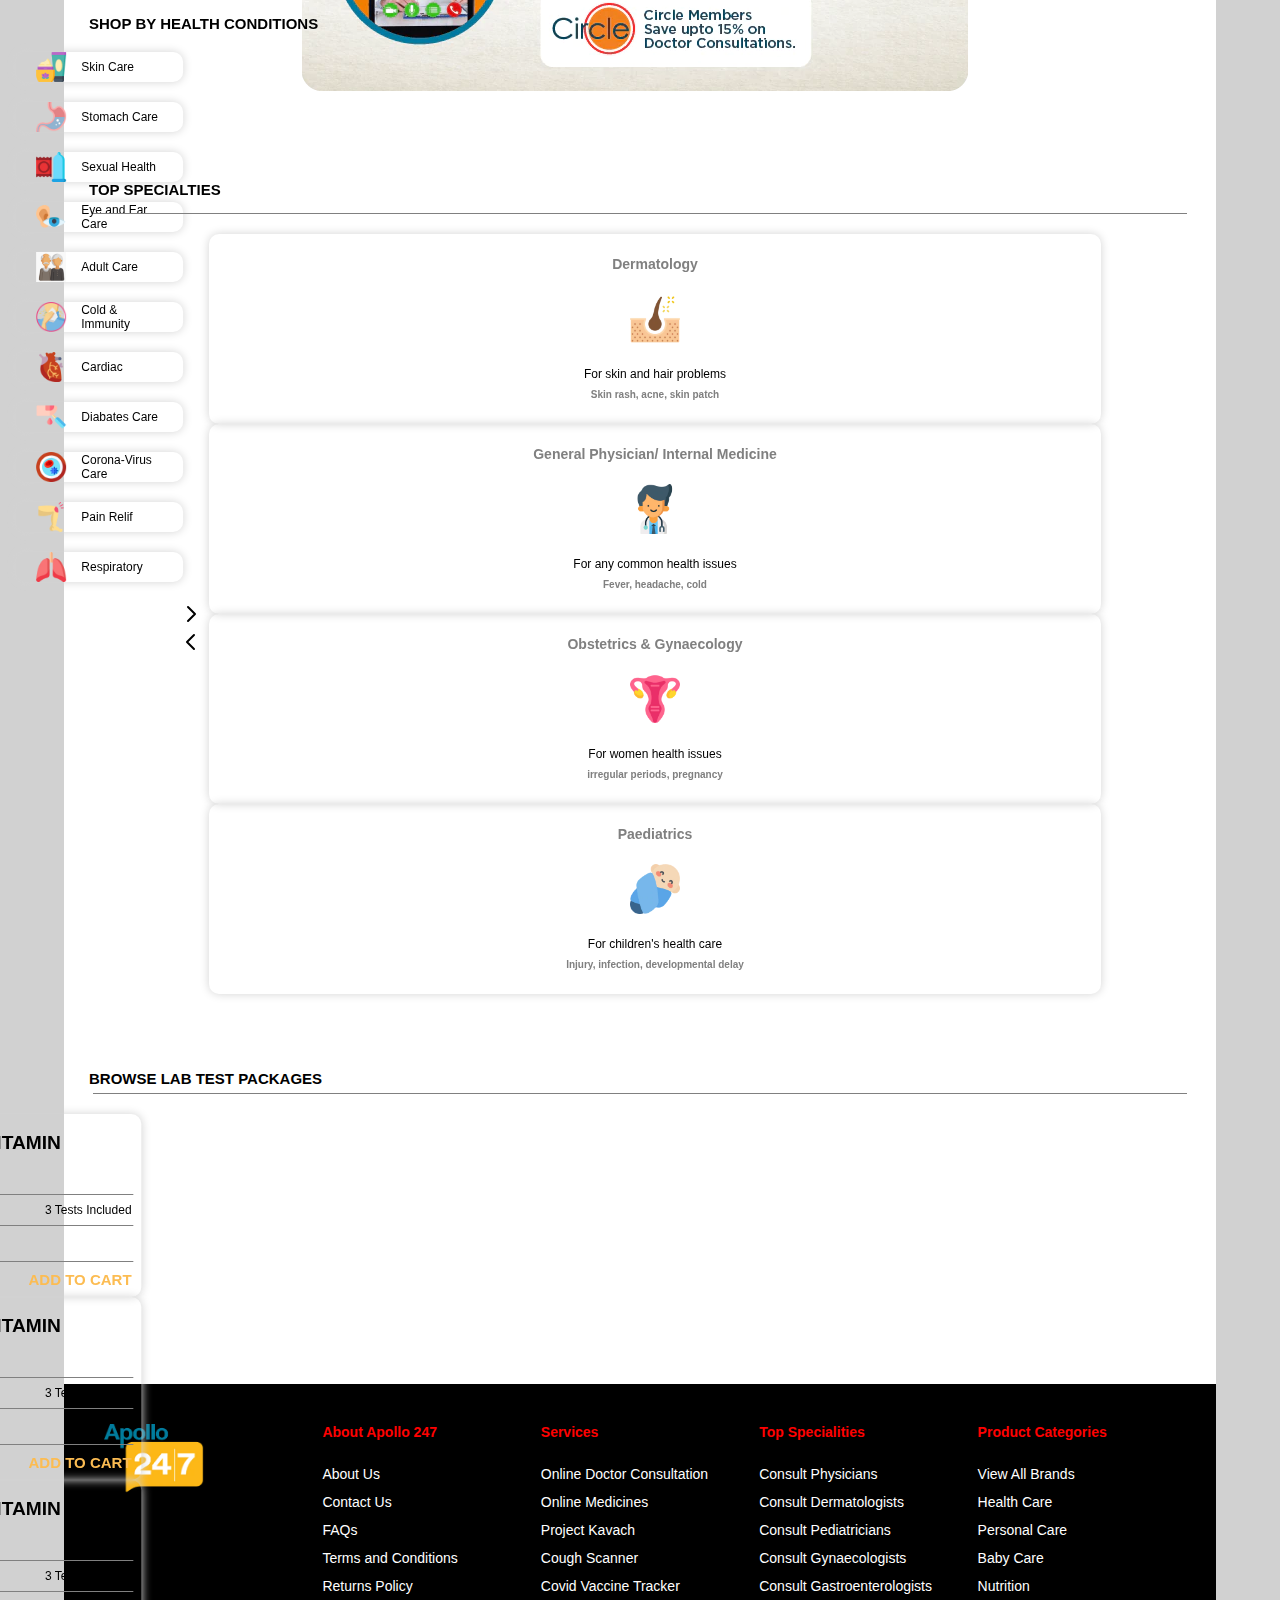
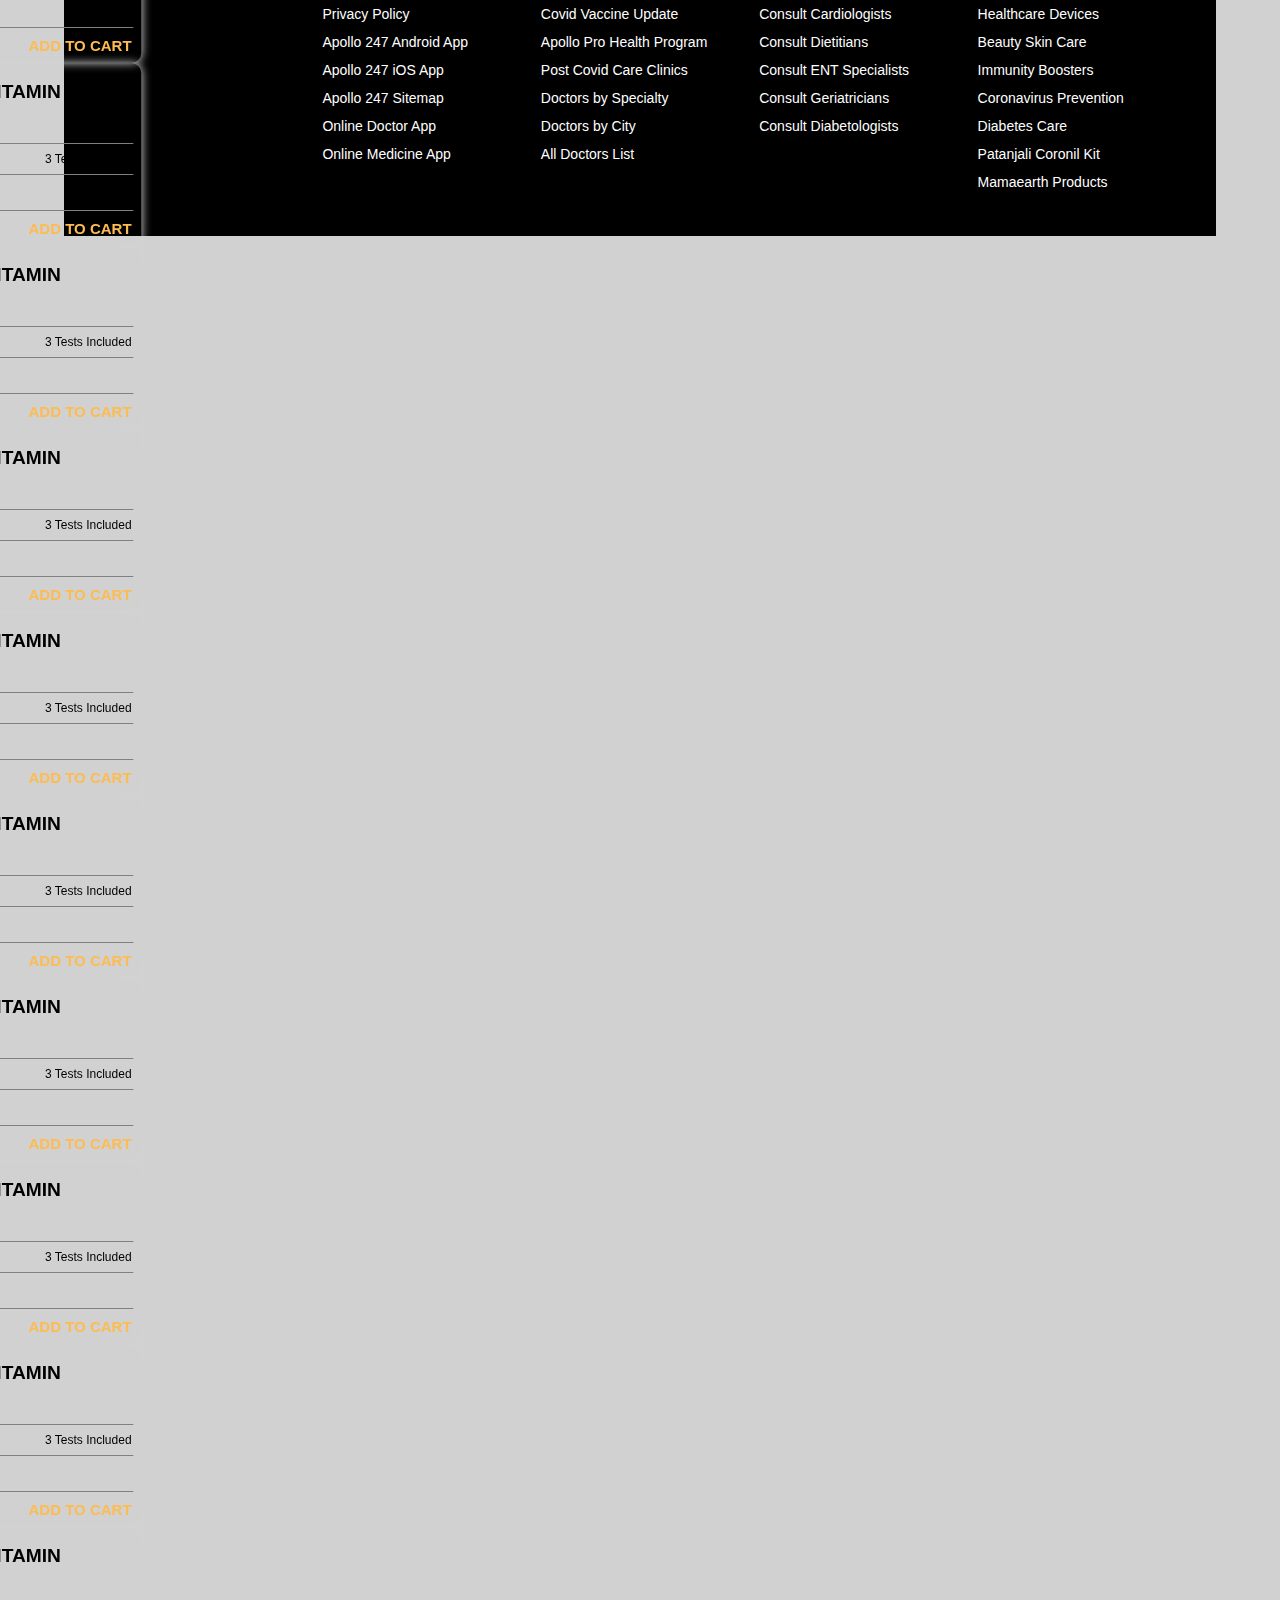
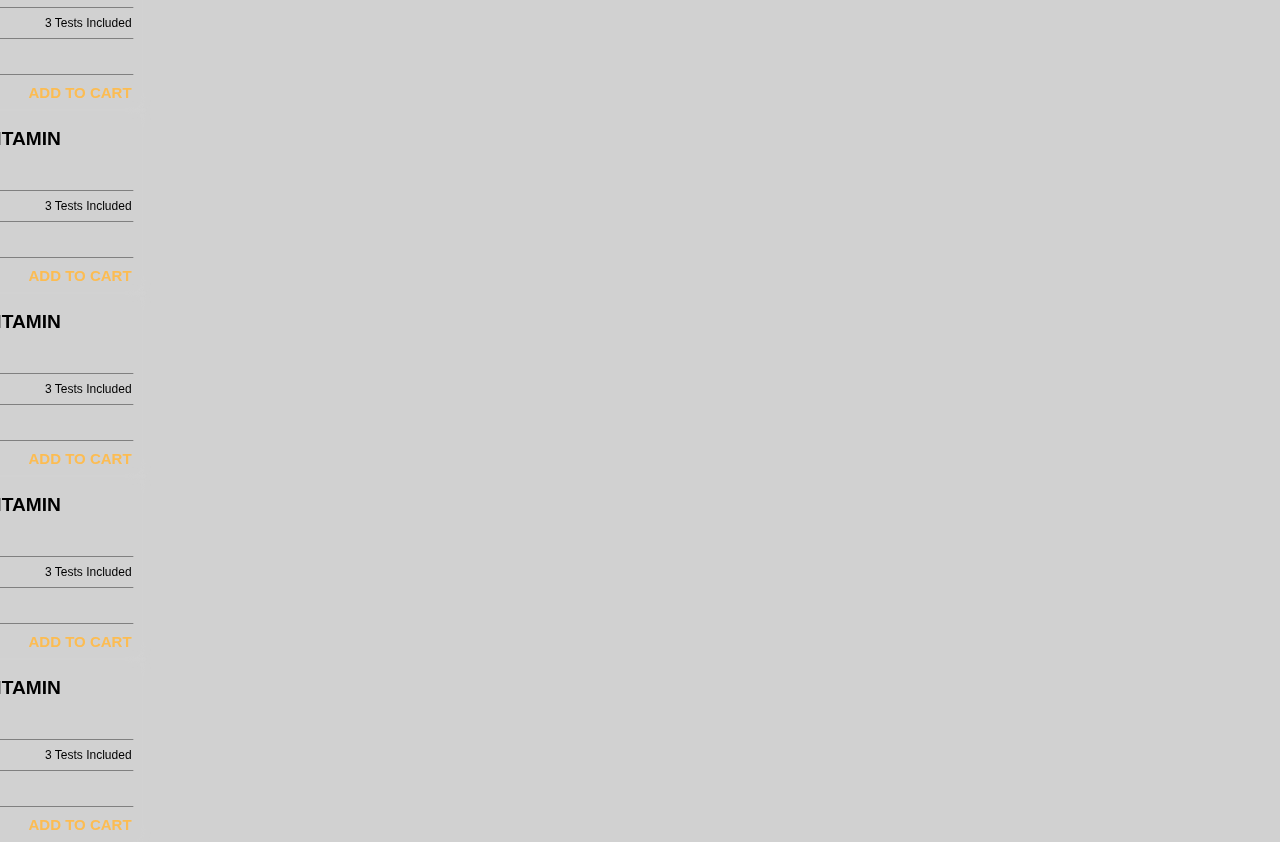
==== commit 45b27f3b: "swiper all sliders" ====
--- a/index.html
+++ b/index.html
@@ -99,25 +99,15 @@
         </div>
       </div>
       <!--booking slider -->
-      <div class="swiper-container"> 
-        <div class="swiper-wrapper"> 
-          <!--booking slide-->
-          <div class="swiper-slide"> 
-            <!--first slide image--><img src="imgs/booking.webp" alt="booking">
-          </div>
-          <div class="swiper-slide"> 
-            <!--first slide image--><img src="imgs/delivery.webp" alt="delivery">
-          </div>
-          <div class="swiper-slide">
-            <!--first slide image --><img src="imgs/booking.webp" alt="booking">
-          </div>
-        </div>
-        <!--slider pagniation        -->
-        <div class="swiper-pagination"> </div>
-        <!--previous slide button-->
-        <div class="swiper-button-prev"></div>
-        <!--next slide button-->
-        <div class="swiper-button-next"></div>
+      <div class="slider-section">
+        <div class="swiper-container slider-one"> 
+          <div class="swiper-wrapper"> 
+            <!--booking slide-->
+            <div class="swiper-slide"> <img src="imgs/booking.webp" alt="booking"></div>
+            <div class="swiper-slide"> <img src="imgs/delivery.webp" alt="delivery"></div>
+            <div class="swiper-slide"><img src="imgs/booking.webp" alt="booking"></div>
+          </div>
+        </div>
       </div>
       <!--health blog section-->
       <div class="articles">
@@ -161,62 +151,62 @@
         <!--header text-->
         <h3>SHOP BY HEALTH CONDITIONS</h3>
         <!--solid break line-->
-        <div class="line">  </div>
+        <div class="line"></div>
         <!--slider section -->
-        <div class="health">     
-          <div class="swiper-container-health"> 
-            <!--slide-->
-            <div class="slide">
+        <div class="swiper-container health">     
+          <div class="swiper-wrapper"> 
+            <!--slide-->
+            <div class="swiper-slide">
               <!--slide image--><img src="imgs/cold.webp" alt="Cold &amp; Immunity">
               <!--slide text--><span>Cold &amp; Immunity</span>
             </div>
             <!--slide-->
-            <div class="slide">
+            <div class="swiper-slide">
               <!--slide image--><img src="imgs/respiratory.webp" alt="Cardiac">
               <!--slide text--><span>Cardiac</span>
             </div>
             <!--slide-->
-            <div class="slide">
+            <div class="swiper-slide">
               <!--slide image--><img src="imgs/diabetes.webp" alt="Diabates Care">
               <!--slide text--><span>Diabates Care</span>
             </div>
             <!--slide-->
-            <div class="slide">
+            <div class="swiper-slide">
               <!--slide image--><img src="imgs/coronavirus.webp" alt="Corona-Virus Care">
               <!--slide text--><span>Corona-Virus Care</span>
             </div>
             <!--slide-->
-            <div class="slide">
+            <div class="swiper-slide">
               <!--slide image--><img src="imgs/pain.webp" alt="Pain Relif">
               <!--slide text--><span>Pain Relif</span>
             </div>
             <!--slide-->
-            <div class="slide">
+            <div class="swiper-slide">
               <!--slide image--><img src="imgs/lungs.webp" alt="Respiratory">
               <!--slide text--><span>Respiratory</span>
             </div>
             <!--slide-->
-            <div class="slide">
+            <div class="swiper-slide">
               <!--slide image--><img src="imgs/skin.webp" alt="Skin Care">
               <!--slide text--><span>Skin Care</span>
             </div>
             <!--slide-->
-            <div class="slide">
+            <div class="swiper-slide">
               <!--slide image--><img src="imgs/stomach.webp" alt="Stomach Care">
               <!--slide text--><span>Stomach Care</span>
             </div>
             <!--slide-->
-            <div class="slide">
+            <div class="swiper-slide">
               <!--slide image--><img src="imgs/condom.webp" alt="Sexual Health">
               <!--slide text--><span>Sexual Health</span>
             </div>
             <!--slide-->
-            <div class="slide">
+            <div class="swiper-slide">
               <!--slide image--><img src="imgs/eyeear.webp" alt="Eye and Ear Care">
               <!--slide text--><span>Eye and Ear Care</span>
             </div>
             <!--slide-->
-            <div class="slide">
+            <div class="swiper-slide">
               <!--slide image--><img src="imgs/adult.webp" alt="Adult Care">
               <!--slide text--><span>Adult Care</span>
             </div>
@@ -228,218 +218,216 @@
              <svg width="24" height="24" xmlns="http://www.w3.org/2000/svg" fill="none" viewBox="0 0 24 24" stroke="currentColor" color="#000"><path stroke-linecap="round" stroke-linejoin="round" stroke-width="2" d="M15 19l-7-7 7-7"></path></svg></div>
         </div>
       </div>
-      <!--shop by health section-->
       <div class="top-specialities"> 
         <h3>TOP SPECIALTIES</h3>
         <div class="line"> </div>
-        <div class="swiper-container-specialities">
-          <div class="slide"> <span id="title">Dermatology</span><img src="imgs/ic_dermatology.webp" alt="dermatology"><span id="for">For skin and hair problems</span><span id="keys">Skin rash, acne, skin patch</span></div>
-          <div class="slide"> <span id="title">General Physician/ Internal Medicine</span><img src="imgs/ic_general_medicine.webp" alt="general_medicine"><span id="for">For any common health issues</span><span id="keys">Fever, headache, cold</span></div>
-          <div class="slide"> <span id="title">Obstetrics & Gynaecology</span><img src="imgs/ic_obstetrics_and_gynaecology.webp" alt="dermatology"><span id="for">For women health issues</span><span id="keys">irregular periods, pregnancy</span></div>
-          <div class="slide"> <span id="title">Paediatrics</span><img src="imgs/ic_paediatrics.webp" alt="dermatology"><span id="for">For children's health care</span><span id="keys">Injury, infection, developmental delay</span></div>
+        <div class="swiper-container top">
+          <div class="swiper-wrapper">
+            <div class="swiper-slide"> <span id="title">Dermatology</span><img src="imgs/ic_dermatology.webp" alt="dermatology"><span id="for">For skin and hair problems</span><span id="keys">Skin rash, acne, skin patch</span></div>
+            <div class="swiper-slide"><span id="title">General Physician/ Internal Medicine</span><img src="imgs/ic_general_medicine.webp" alt="general_medicine"><span id="for">For any common health issues</span><span id="keys">Fever, headache, cold</span></div>
+            <div class="swiper-slide"><span id="title">Obstetrics & Gynaecology</span><img src="imgs/ic_obstetrics_and_gynaecology.webp" alt="dermatology"><span id="for">For women health issues</span><span id="keys">irregular periods, pregnancy</span></div>
+            <div class="swiper-slide"><span id="title">Paediatrics</span><img src="imgs/ic_paediatrics.webp" alt="dermatology"><span id="for">For children's health care</span><span id="keys">Injury, infection, developmental delay</span></div>
+          </div>
         </div>
       </div>
       <div class="tests-container">
         <h3>BROWSE LAB TEST PACKAGES</h3>
         <div class="line"></div>
-        <div class="test"> 
-          <div class="swiper-container-test">
-            <div class="slide">
-              <div class="top"> <img src="imgs/ic_ortho.png" alt="ortho"><span>CAMPAIGN VITAMIN PACKAGE</span></div>
-              <div class="line">   </div>
-              <div class="middle"> <span>All Age Group  </span><span>3 Tests Included  </span></div>
-              <div class="line"> </div>
-              <div class="first-lower"><span>For</span><img src="imgs/circle.png" alt="circle logo"><span>Members</span><span id="price">$80</span></div>
-              <div class="line">   </div>
-              <div class="second-lower">
-                <div class="price"> <span id="before">$120</span><span id="after">$110        </span></div>
-                <div class="add"><span>ADD TO CART                                        </span></div>
-              </div>
-            </div>
-            <div class="slide">
-              <div class="top"> <img src="imgs/ic_ortho.png" alt="ortho"><span>CAMPAIGN VITAMIN PACKAGE</span></div>
-              <div class="line">   </div>
-              <div class="middle"> <span>All Age Group  </span><span>3 Tests Included  </span></div>
-              <div class="line"> </div>
-              <div class="first-lower"><span>For</span><img src="imgs/circle.png" alt="circle logo"><span>Members</span><span id="price">$80</span></div>
-              <div class="line">   </div>
-              <div class="second-lower">
-                <div class="price"> <span id="before">$120</span><span id="after">$110        </span></div>
-                <div class="add"><span>ADD TO CART                                        </span></div>
-              </div>
-            </div>
-            <div class="slide">
-              <div class="top"> <img src="imgs/ic_ortho.png" alt="ortho"><span>CAMPAIGN VITAMIN PACKAGE</span></div>
-              <div class="line">   </div>
-              <div class="middle"> <span>All Age Group  </span><span>3 Tests Included  </span></div>
-              <div class="line"> </div>
-              <div class="first-lower"><span>For</span><img src="imgs/circle.png" alt="circle logo"><span>Members</span><span id="price">$80</span></div>
-              <div class="line">   </div>
-              <div class="second-lower">
-                <div class="price"> <span id="before">$120</span><span id="after">$110        </span></div>
-                <div class="add"><span>ADD TO CART                                        </span></div>
-              </div>
-            </div>
-            <div class="slide">
-              <div class="top"> <img src="imgs/ic_ortho.png" alt="ortho"><span>CAMPAIGN VITAMIN PACKAGE</span></div>
-              <div class="line">   </div>
-              <div class="middle"> <span>All Age Group  </span><span>3 Tests Included  </span></div>
-              <div class="line"> </div>
-              <div class="first-lower"><span>For</span><img src="imgs/circle.png" alt="circle logo"><span>Members</span><span id="price">$80</span></div>
-              <div class="line">   </div>
-              <div class="second-lower">
-                <div class="price"> <span id="before">$120</span><span id="after">$110        </span></div>
-                <div class="add"><span>ADD TO CART                                        </span></div>
-              </div>
-            </div>
-            <div class="slide">
-              <div class="top"> <img src="imgs/ic_ortho.png" alt="ortho"><span>CAMPAIGN VITAMIN PACKAGE</span></div>
-              <div class="line">   </div>
-              <div class="middle"> <span>All Age Group  </span><span>3 Tests Included  </span></div>
-              <div class="line"> </div>
-              <div class="first-lower"><span>For</span><img src="imgs/circle.png" alt="circle logo"><span>Members</span><span id="price">$80</span></div>
-              <div class="line">   </div>
-              <div class="second-lower">
-                <div class="price"> <span id="before">$120</span><span id="after">$110        </span></div>
-                <div class="add"><span>ADD TO CART                                        </span></div>
-              </div>
-            </div>
-            <div class="slide">
-              <div class="top"> <img src="imgs/ic_ortho.png" alt="ortho"><span>CAMPAIGN VITAMIN PACKAGE</span></div>
-              <div class="line">   </div>
-              <div class="middle"> <span>All Age Group  </span><span>3 Tests Included  </span></div>
-              <div class="line"> </div>
-              <div class="first-lower"><span>For</span><img src="imgs/circle.png" alt="circle logo"><span>Members</span><span id="price">$80</span></div>
-              <div class="line">   </div>
-              <div class="second-lower">
-                <div class="price"> <span id="before">$120</span><span id="after">$110        </span></div>
-                <div class="add"><span>ADD TO CART                                        </span></div>
-              </div>
-            </div>
-            <div class="slide">
-              <div class="top"> <img src="imgs/ic_ortho.png" alt="ortho"><span>CAMPAIGN VITAMIN PACKAGE</span></div>
-              <div class="line">   </div>
-              <div class="middle"> <span>All Age Group  </span><span>3 Tests Included  </span></div>
-              <div class="line"> </div>
-              <div class="first-lower"><span>For</span><img src="imgs/circle.png" alt="circle logo"><span>Members</span><span id="price">$80</span></div>
-              <div class="line">   </div>
-              <div class="second-lower">
-                <div class="price"> <span id="before">$120</span><span id="after">$110        </span></div>
-                <div class="add"><span>ADD TO CART                                        </span></div>
-              </div>
-            </div>
-            <div class="slide">
-              <div class="top"> <img src="imgs/ic_ortho.png" alt="ortho"><span>CAMPAIGN VITAMIN PACKAGE</span></div>
-              <div class="line">   </div>
-              <div class="middle"> <span>All Age Group  </span><span>3 Tests Included  </span></div>
-              <div class="line"> </div>
-              <div class="first-lower"><span>For</span><img src="imgs/circle.png" alt="circle logo"><span>Members</span><span id="price">$80</span></div>
-              <div class="line">   </div>
-              <div class="second-lower">
-                <div class="price"> <span id="before">$120</span><span id="after">$110        </span></div>
-                <div class="add"><span>ADD TO CART                                        </span></div>
-              </div>
-            </div>
-            <div class="slide">
-              <div class="top"> <img src="imgs/ic_ortho.png" alt="ortho"><span>CAMPAIGN VITAMIN PACKAGE</span></div>
-              <div class="line">   </div>
-              <div class="middle"> <span>All Age Group  </span><span>3 Tests Included  </span></div>
-              <div class="line"> </div>
-              <div class="first-lower"><span>For</span><img src="imgs/circle.png" alt="circle logo"><span>Members</span><span id="price">$80</span></div>
-              <div class="line">   </div>
-              <div class="second-lower">
-                <div class="price"> <span id="before">$120</span><span id="after">$110        </span></div>
-                <div class="add"><span>ADD TO CART                                        </span></div>
-              </div>
-            </div>
-            <div class="slide">
-              <div class="top"> <img src="imgs/ic_ortho.png" alt="ortho"><span>CAMPAIGN VITAMIN PACKAGE</span></div>
-              <div class="line">   </div>
-              <div class="middle"> <span>All Age Group  </span><span>3 Tests Included  </span></div>
-              <div class="line"> </div>
-              <div class="first-lower"><span>For</span><img src="imgs/circle.png" alt="circle logo"><span>Members</span><span id="price">$80</span></div>
-              <div class="line">   </div>
-              <div class="second-lower">
-                <div class="price"> <span id="before">$120</span><span id="after">$110        </span></div>
-                <div class="add"><span>ADD TO CART                                        </span></div>
-              </div>
-            </div>
-            <div class="slide">
-              <div class="top"> <img src="imgs/ic_ortho.png" alt="ortho"><span>CAMPAIGN VITAMIN PACKAGE</span></div>
-              <div class="line">   </div>
-              <div class="middle"> <span>All Age Group  </span><span>3 Tests Included  </span></div>
-              <div class="line"> </div>
-              <div class="first-lower"><span>For</span><img src="imgs/circle.png" alt="circle logo"><span>Members</span><span id="price">$80</span></div>
-              <div class="line">   </div>
-              <div class="second-lower">
-                <div class="price"> <span id="before">$120</span><span id="after">$110        </span></div>
-                <div class="add"><span>ADD TO CART                                        </span></div>
-              </div>
-            </div>
-            <div class="slide">
-              <div class="top"> <img src="imgs/ic_ortho.png" alt="ortho"><span>CAMPAIGN VITAMIN PACKAGE</span></div>
-              <div class="line">   </div>
-              <div class="middle"> <span>All Age Group  </span><span>3 Tests Included  </span></div>
-              <div class="line"> </div>
-              <div class="first-lower"><span>For</span><img src="imgs/circle.png" alt="circle logo"><span>Members</span><span id="price">$80</span></div>
-              <div class="line">   </div>
-              <div class="second-lower">
-                <div class="price"> <span id="before">$120</span><span id="after">$110        </span></div>
-                <div class="add"><span>ADD TO CART                                        </span></div>
-              </div>
-            </div>
-            <div class="slide">
-              <div class="top"> <img src="imgs/ic_ortho.png" alt="ortho"><span>CAMPAIGN VITAMIN PACKAGE</span></div>
-              <div class="line">   </div>
-              <div class="middle"> <span>All Age Group  </span><span>3 Tests Included  </span></div>
-              <div class="line"> </div>
-              <div class="first-lower"><span>For</span><img src="imgs/circle.png" alt="circle logo"><span>Members</span><span id="price">$80</span></div>
-              <div class="line">   </div>
-              <div class="second-lower">
-                <div class="price"> <span id="before">$120</span><span id="after">$110        </span></div>
-                <div class="add"><span>ADD TO CART                                        </span></div>
-              </div>
-            </div>
-            <div class="slide">
-              <div class="top"> <img src="imgs/ic_ortho.png" alt="ortho"><span>CAMPAIGN VITAMIN PACKAGE</span></div>
-              <div class="line">   </div>
-              <div class="middle"> <span>All Age Group  </span><span>3 Tests Included  </span></div>
-              <div class="line"> </div>
-              <div class="first-lower"><span>For</span><img src="imgs/circle.png" alt="circle logo"><span>Members</span><span id="price">$80</span></div>
-              <div class="line">   </div>
-              <div class="second-lower">
-                <div class="price"> <span id="before">$120</span><span id="after">$110        </span></div>
-                <div class="add"><span>ADD TO CART                                        </span></div>
-              </div>
-            </div>
-            <div class="slide">
-              <div class="top"> <img src="imgs/ic_ortho.png" alt="ortho"><span>CAMPAIGN VITAMIN PACKAGE</span></div>
-              <div class="line">   </div>
-              <div class="middle"> <span>All Age Group  </span><span>3 Tests Included  </span></div>
-              <div class="line"> </div>
-              <div class="first-lower"><span>For</span><img src="imgs/circle.png" alt="circle logo"><span>Members</span><span id="price">$80</span></div>
-              <div class="line">   </div>
-              <div class="second-lower">
-                <div class="price"> <span id="before">$120</span><span id="after">$110        </span></div>
-                <div class="add"><span>ADD TO CART                                        </span></div>
-              </div>
-            </div>
-            <div class="slide">
-              <div class="top"> <img src="imgs/ic_ortho.png" alt="ortho"><span>CAMPAIGN VITAMIN PACKAGE</span></div>
-              <div class="line">   </div>
-              <div class="middle"> <span>All Age Group  </span><span>3 Tests Included  </span></div>
-              <div class="line"> </div>
-              <div class="first-lower"><span>For</span><img src="imgs/circle.png" alt="circle logo"><span>Members</span><span id="price">$80</span></div>
-              <div class="line">   </div>
-              <div class="second-lower">
-                <div class="price"> <span id="before">$120</span><span id="after">$110        </span></div>
-                <div class="add"><span>ADD TO CART                                        </span></div>
-              </div>
-            </div>
-          </div>
-          <div class="right"><svg width="24" height="24" xmlns="http://www.w3.org/2000/svg" fill="none" viewBox="0 0 24 24" stroke="currentColor" color="#000"><path stroke-linecap="round" stroke-linejoin="round" stroke-width="2" d="M9 5l7 7-7 7"></path></svg></div>
-          <div class="left">
-             <svg width="24" height="24" xmlns="http://www.w3.org/2000/svg" fill="none" viewBox="0 0 24 24" stroke="currentColor" color="#000"><path stroke-linecap="round" stroke-linejoin="round" stroke-width="2" d="M15 19l-7-7 7-7"></path></svg></div>
+        <div class="swiper-container test"> 
+          <div class="swiper-wrapper">
+            <div class="swiper-slide">
+              <div class="top"> <img src="imgs/ic_ortho.png" alt="ortho"><span>CAMPAIGN VITAMIN PACKAGE</span></div>
+              <div class="line">   </div>
+              <div class="middle"> <span>All Age Group  </span><span>3 Tests Included  </span></div>
+              <div class="line"> </div>
+              <div class="first-lower"><span>For</span><img src="imgs/circle.png" alt="circle logo"><span>Members</span><span id="price">$80</span></div>
+              <div class="line">   </div>
+              <div class="second-lower">
+                <div class="price"> <span id="before">$120</span><span id="after">$110        </span></div>
+                <div class="add"><span>ADD TO CART                                        </span></div>
+              </div>
+            </div>
+            <div class="swiper-slide">
+              <div class="top"> <img src="imgs/ic_ortho.png" alt="ortho"><span>CAMPAIGN VITAMIN PACKAGE</span></div>
+              <div class="line">   </div>
+              <div class="middle"> <span>All Age Group  </span><span>3 Tests Included  </span></div>
+              <div class="line"> </div>
+              <div class="first-lower"><span>For</span><img src="imgs/circle.png" alt="circle logo"><span>Members</span><span id="price">$80</span></div>
+              <div class="line">   </div>
+              <div class="second-lower">
+                <div class="price"> <span id="before">$120</span><span id="after">$110        </span></div>
+                <div class="add"><span>ADD TO CART                                        </span></div>
+              </div>
+            </div>
+            <div class="swiper-slide">
+              <div class="top"> <img src="imgs/ic_ortho.png" alt="ortho"><span>CAMPAIGN VITAMIN PACKAGE</span></div>
+              <div class="line">   </div>
+              <div class="middle"> <span>All Age Group  </span><span>3 Tests Included  </span></div>
+              <div class="line"> </div>
+              <div class="first-lower"><span>For</span><img src="imgs/circle.png" alt="circle logo"><span>Members</span><span id="price">$80</span></div>
+              <div class="line">   </div>
+              <div class="second-lower">
+                <div class="price"> <span id="before">$120</span><span id="after">$110        </span></div>
+                <div class="add"><span>ADD TO CART                                        </span></div>
+              </div>
+            </div>
+            <div class="swiper-slide">
+              <div class="top"> <img src="imgs/ic_ortho.png" alt="ortho"><span>CAMPAIGN VITAMIN PACKAGE</span></div>
+              <div class="line">   </div>
+              <div class="middle"> <span>All Age Group  </span><span>3 Tests Included  </span></div>
+              <div class="line"> </div>
+              <div class="first-lower"><span>For</span><img src="imgs/circle.png" alt="circle logo"><span>Members</span><span id="price">$80</span></div>
+              <div class="line">   </div>
+              <div class="second-lower">
+                <div class="price"> <span id="before">$120</span><span id="after">$110        </span></div>
+                <div class="add"><span>ADD TO CART                                        </span></div>
+              </div>
+            </div>
+            <div class="swiper-slide">
+              <div class="top"> <img src="imgs/ic_ortho.png" alt="ortho"><span>CAMPAIGN VITAMIN PACKAGE</span></div>
+              <div class="line">   </div>
+              <div class="middle"> <span>All Age Group  </span><span>3 Tests Included  </span></div>
+              <div class="line"> </div>
+              <div class="first-lower"><span>For</span><img src="imgs/circle.png" alt="circle logo"><span>Members</span><span id="price">$80</span></div>
+              <div class="line">   </div>
+              <div class="second-lower">
+                <div class="price"> <span id="before">$120</span><span id="after">$110        </span></div>
+                <div class="add"><span>ADD TO CART                                        </span></div>
+              </div>
+            </div>
+            <div class="swiper-slide">
+              <div class="top"> <img src="imgs/ic_ortho.png" alt="ortho"><span>CAMPAIGN VITAMIN PACKAGE</span></div>
+              <div class="line">   </div>
+              <div class="middle"> <span>All Age Group  </span><span>3 Tests Included  </span></div>
+              <div class="line"> </div>
+              <div class="first-lower"><span>For</span><img src="imgs/circle.png" alt="circle logo"><span>Members</span><span id="price">$80</span></div>
+              <div class="line">   </div>
+              <div class="second-lower">
+                <div class="price"> <span id="before">$120</span><span id="after">$110        </span></div>
+                <div class="add"><span>ADD TO CART                                        </span></div>
+              </div>
+            </div>
+            <div class="swiper-slide">
+              <div class="top"> <img src="imgs/ic_ortho.png" alt="ortho"><span>CAMPAIGN VITAMIN PACKAGE</span></div>
+              <div class="line">   </div>
+              <div class="middle"> <span>All Age Group  </span><span>3 Tests Included  </span></div>
+              <div class="line"> </div>
+              <div class="first-lower"><span>For</span><img src="imgs/circle.png" alt="circle logo"><span>Members</span><span id="price">$80</span></div>
+              <div class="line">   </div>
+              <div class="second-lower">
+                <div class="price"> <span id="before">$120</span><span id="after">$110        </span></div>
+                <div class="add"><span>ADD TO CART                                        </span></div>
+              </div>
+            </div>
+            <div class="swiper-slide">
+              <div class="top"> <img src="imgs/ic_ortho.png" alt="ortho"><span>CAMPAIGN VITAMIN PACKAGE</span></div>
+              <div class="line">   </div>
+              <div class="middle"> <span>All Age Group  </span><span>3 Tests Included  </span></div>
+              <div class="line"> </div>
+              <div class="first-lower"><span>For</span><img src="imgs/circle.png" alt="circle logo"><span>Members</span><span id="price">$80</span></div>
+              <div class="line">   </div>
+              <div class="second-lower">
+                <div class="price"> <span id="before">$120</span><span id="after">$110        </span></div>
+                <div class="add"><span>ADD TO CART                                        </span></div>
+              </div>
+            </div>
+            <div class="swiper-slide">
+              <div class="top"> <img src="imgs/ic_ortho.png" alt="ortho"><span>CAMPAIGN VITAMIN PACKAGE</span></div>
+              <div class="line">   </div>
+              <div class="middle"> <span>All Age Group  </span><span>3 Tests Included  </span></div>
+              <div class="line"> </div>
+              <div class="first-lower"><span>For</span><img src="imgs/circle.png" alt="circle logo"><span>Members</span><span id="price">$80</span></div>
+              <div class="line">   </div>
+              <div class="second-lower">
+                <div class="price"> <span id="before">$120</span><span id="after">$110        </span></div>
+                <div class="add"><span>ADD TO CART                                        </span></div>
+              </div>
+            </div>
+            <div class="swiper-slide">
+              <div class="top"> <img src="imgs/ic_ortho.png" alt="ortho"><span>CAMPAIGN VITAMIN PACKAGE</span></div>
+              <div class="line">   </div>
+              <div class="middle"> <span>All Age Group  </span><span>3 Tests Included  </span></div>
+              <div class="line"> </div>
+              <div class="first-lower"><span>For</span><img src="imgs/circle.png" alt="circle logo"><span>Members</span><span id="price">$80</span></div>
+              <div class="line">   </div>
+              <div class="second-lower">
+                <div class="price"> <span id="before">$120</span><span id="after">$110        </span></div>
+                <div class="add"><span>ADD TO CART                                        </span></div>
+              </div>
+            </div>
+            <div class="swiper-slide">
+              <div class="top"> <img src="imgs/ic_ortho.png" alt="ortho"><span>CAMPAIGN VITAMIN PACKAGE</span></div>
+              <div class="line">   </div>
+              <div class="middle"> <span>All Age Group  </span><span>3 Tests Included  </span></div>
+              <div class="line"> </div>
+              <div class="first-lower"><span>For</span><img src="imgs/circle.png" alt="circle logo"><span>Members</span><span id="price">$80</span></div>
+              <div class="line">   </div>
+              <div class="second-lower">
+                <div class="price"> <span id="before">$120</span><span id="after">$110        </span></div>
+                <div class="add"><span>ADD TO CART                                        </span></div>
+              </div>
+            </div>
+            <div class="swiper-slide">
+              <div class="top"> <img src="imgs/ic_ortho.png" alt="ortho"><span>CAMPAIGN VITAMIN PACKAGE</span></div>
+              <div class="line">   </div>
+              <div class="middle"> <span>All Age Group  </span><span>3 Tests Included  </span></div>
+              <div class="line"> </div>
+              <div class="first-lower"><span>For</span><img src="imgs/circle.png" alt="circle logo"><span>Members</span><span id="price">$80</span></div>
+              <div class="line">   </div>
+              <div class="second-lower">
+                <div class="price"> <span id="before">$120</span><span id="after">$110        </span></div>
+                <div class="add"><span>ADD TO CART                                        </span></div>
+              </div>
+            </div>
+            <div class="swiper-slide">
+              <div class="top"> <img src="imgs/ic_ortho.png" alt="ortho"><span>CAMPAIGN VITAMIN PACKAGE</span></div>
+              <div class="line">   </div>
+              <div class="middle"> <span>All Age Group  </span><span>3 Tests Included  </span></div>
+              <div class="line"> </div>
+              <div class="first-lower"><span>For</span><img src="imgs/circle.png" alt="circle logo"><span>Members</span><span id="price">$80</span></div>
+              <div class="line">   </div>
+              <div class="second-lower">
+                <div class="price"> <span id="before">$120</span><span id="after">$110        </span></div>
+                <div class="add"><span>ADD TO CART                                        </span></div>
+              </div>
+            </div>
+            <div class="swiper-slide">
+              <div class="top"> <img src="imgs/ic_ortho.png" alt="ortho"><span>CAMPAIGN VITAMIN PACKAGE</span></div>
+              <div class="line">   </div>
+              <div class="middle"> <span>All Age Group  </span><span>3 Tests Included  </span></div>
+              <div class="line"> </div>
+              <div class="first-lower"><span>For</span><img src="imgs/circle.png" alt="circle logo"><span>Members</span><span id="price">$80</span></div>
+              <div class="line">   </div>
+              <div class="second-lower">
+                <div class="price"> <span id="before">$120</span><span id="after">$110        </span></div>
+                <div class="add"><span>ADD TO CART                                        </span></div>
+              </div>
+            </div>
+            <div class="swiper-slide">
+              <div class="top"> <img src="imgs/ic_ortho.png" alt="ortho"><span>CAMPAIGN VITAMIN PACKAGE</span></div>
+              <div class="line">   </div>
+              <div class="middle"> <span>All Age Group  </span><span>3 Tests Included  </span></div>
+              <div class="line"> </div>
+              <div class="first-lower"><span>For</span><img src="imgs/circle.png" alt="circle logo"><span>Members</span><span id="price">$80</span></div>
+              <div class="line">   </div>
+              <div class="second-lower">
+                <div class="price"> <span id="before">$120</span><span id="after">$110        </span></div>
+                <div class="add"><span>ADD TO CART                                        </span></div>
+              </div>
+            </div>
+            <div class="swiper-slide">
+              <div class="top"> <img src="imgs/ic_ortho.png" alt="ortho"><span>CAMPAIGN VITAMIN PACKAGE</span></div>
+              <div class="line">   </div>
+              <div class="middle"> <span>All Age Group  </span><span>3 Tests Included  </span></div>
+              <div class="line"> </div>
+              <div class="first-lower"><span>For</span><img src="imgs/circle.png" alt="circle logo"><span>Members</span><span id="price">$80</span></div>
+              <div class="line">   </div>
+              <div class="second-lower">
+                <div class="price"> <span id="before">$120</span><span id="after">$110        </span></div>
+                <div class="add"><span>ADD TO CART</span></div>
+              </div>
+            </div>
+          </div>
         </div>
       </div>
       <footer> 
--- a/style/style.css
+++ b/style/style.css
@@ -614,15 +614,43 @@
   color: #FCBC52;
 }
 
-body .whole-body-container .swiper-container {
-  margin-top: 50px;
+body .whole-body-container .slider-section {
+  display: -webkit-box;
+  display: -ms-flexbox;
+  display: flex;
+  -webkit-box-pack: center;
+      -ms-flex-pack: center;
+          justify-content: center;
+  -webkit-box-align: center;
+      -ms-flex-align: center;
+          align-items: center;
   width: 90%;
-  height: 300px;
-}
-
-body .whole-body-container .swiper-container .swiper-slide img {
-  width: 100%;
-  height: 100%;
+  height: auto;
+}
+
+body .whole-body-container .slider-section .slider-one {
+  width: 90%;
+  height: 270px;
+  margin-top: 20px;
+}
+
+body .whole-body-container .slider-section .slider-one .swiper-slide {
+  display: -webkit-box;
+  display: -ms-flexbox;
+  display: flex;
+  -webkit-box-pack: center;
+      -ms-flex-pack: center;
+          justify-content: center;
+  -webkit-box-align: center;
+      -ms-flex-align: center;
+          align-items: center;
+  max-width: 100%;
+  height: auto;
+}
+
+body .whole-body-container .slider-section .slider-one .swiper-slide img {
+  max-width: 100%;
+  max-height: 100%;
 }
 
 body .whole-body-container .articles {
@@ -1012,33 +1040,9 @@
 body .whole-body-container .health-container .health {
   width: 80%;
   height: 100%;
-  overflow-x: hidden;
-}
-
-body .whole-body-container .health-container .health .swiper-container-health {
-  display: -webkit-box;
-  display: -ms-flexbox;
-  display: flex;
-  -webkit-box-pack: center;
-      -ms-flex-pack: center;
-          justify-content: center;
-  -webkit-box-align: center;
-      -ms-flex-align: center;
-          align-items: center;
-  -webkit-box-pack: start;
-      -ms-flex-pack: start;
-          justify-content: flex-start;
-  width: 75%;
-  height: 100px;
-  -ms-flex-wrap: nowrap;
-      flex-wrap: nowrap;
-  -webkit-transition: -webkit-transform 0.5s ease;
-  transition: -webkit-transform 0.5s ease;
-  transition: transform 0.5s ease;
-  transition: transform 0.5s ease, -webkit-transform 0.5s ease;
-}
-
-body .whole-body-container .health-container .health .swiper-container-health .slide {
+}
+
+body .whole-body-container .health-container .health .swiper-wrapper .swiper-slide {
   display: -webkit-box;
   display: -ms-flexbox;
   display: flex;
@@ -1052,52 +1056,22 @@
       -ms-flex-pack: start;
           justify-content: flex-start;
   min-width: 167px;
-  height: 70px;
+  max-height: 70px;
   border-radius: 10px;
   -webkit-box-shadow: 0px 0px 10px lightgray;
           box-shadow: 0px 0px 10px lightgray;
-  margin: 0px 10px;
-}
-
-body .whole-body-container .health-container .health .swiper-container-health .slide img {
+  margin: 20px 10px;
+}
+
+body .whole-body-container .health-container .health .swiper-wrapper .swiper-slide img {
   margin-left: 20px;
   width: 30px;
   height: 30px;
 }
 
-body .whole-body-container .health-container .health .swiper-container-health .slide span {
+body .whole-body-container .health-container .health .swiper-wrapper .swiper-slide span {
   margin: 0px 15px;
   font-size: 12px;
-}
-
-body .whole-body-container .health-container .health .left, body .whole-body-container .health-container .health .right {
-  display: -webkit-box;
-  display: -ms-flexbox;
-  display: flex;
-  -webkit-box-pack: center;
-      -ms-flex-pack: center;
-          justify-content: center;
-  -webkit-box-align: center;
-      -ms-flex-align: center;
-          align-items: center;
-  position: absolute;
-  width: 40px;
-  height: 40px;
-  background: white;
-  border: 1px gray dashed;
-  border-radius: 50%;
-  top: 80px;
-  margin: 0px 20px;
-  z-index: 2;
-  cursor: pointer;
-}
-
-body .whole-body-container .health-container .health .left {
-  left: 0px;
-}
-
-body .whole-body-container .health-container .health .right {
-  right: 0px;
 }
 
 body .whole-body-container .health-container h3 {
@@ -1177,27 +1151,13 @@
   background-color: gray;
 }
 
-body .whole-body-container .top-specialities .swiper-container-specialities {
-  display: -webkit-box;
-  display: -ms-flexbox;
-  display: flex;
-  -webkit-box-pack: center;
-      -ms-flex-pack: center;
-          justify-content: center;
-  -webkit-box-align: center;
-      -ms-flex-align: center;
-          align-items: center;
-  -webkit-box-pack: start;
-      -ms-flex-pack: start;
-          justify-content: flex-start;
-  width: 100%;
-  min-height: 250px;
-  padding: 15px;
-  -ms-flex-wrap: nowrap;
-      flex-wrap: nowrap;
-}
-
-body .whole-body-container .top-specialities .swiper-container-specialities .slide {
+body .whole-body-container .top-specialities .top {
+  width: 80%;
+  height: auto;
+  padding: 20px 0px;
+}
+
+body .whole-body-container .top-specialities .top .swiper-wrapper .swiper-slide {
   display: -webkit-box;
   display: -ms-flexbox;
   display: flex;
@@ -1223,7 +1183,7 @@
   margin-left: 30px;
 }
 
-body .whole-body-container .top-specialities .swiper-container-specialities .slide #title, body .whole-body-container .top-specialities .swiper-container-specialities .slide #keys {
+body .whole-body-container .top-specialities .top .swiper-wrapper .swiper-slide #title, body .whole-body-container .top-specialities .top .swiper-wrapper .swiper-slide #keys {
   display: -webkit-box;
   display: -ms-flexbox;
   display: flex;
@@ -1241,13 +1201,13 @@
   text-align: center;
 }
 
-body .whole-body-container .top-specialities .swiper-container-specialities .slide img {
+body .whole-body-container .top-specialities .top .swiper-wrapper .swiper-slide img {
   margin: 10px 30px 20px;
   width: 50px;
   height: 50px;
 }
 
-body .whole-body-container .top-specialities .swiper-container-specialities .slide #for {
+body .whole-body-container .top-specialities .top .swiper-wrapper .swiper-slide #for {
   display: -webkit-box;
   display: -ms-flexbox;
   display: flex;
@@ -1265,7 +1225,7 @@
   padding: 0px 10px;
 }
 
-body .whole-body-container .top-specialities .swiper-container-specialities .slide #keys {
+body .whole-body-container .top-specialities .top .swiper-wrapper .swiper-slide #keys {
   font-size: 10px;
   height: 20px;
   padding: 0px 10px;
@@ -1324,36 +1284,12 @@
 }
 
 body .whole-body-container .tests-container .test {
-  width: 80%;
-  height: 100%;
-  overflow-x: hidden;
-}
-
-body .whole-body-container .tests-container .test .swiper-container-test {
-  display: -webkit-box;
-  display: -ms-flexbox;
-  display: flex;
-  -webkit-box-pack: center;
-      -ms-flex-pack: center;
-          justify-content: center;
-  -webkit-box-align: center;
-      -ms-flex-align: center;
-          align-items: center;
-  -webkit-box-pack: start;
-      -ms-flex-pack: start;
-          justify-content: flex-start;
-  width: 100%;
-  height: 250px;
-  -ms-flex-wrap: nowrap;
-      flex-wrap: nowrap;
-  padding: 10px;
-  -webkit-transition: -webkit-transform 0.5s ease;
-  transition: -webkit-transform 0.5s ease;
-  transition: transform 0.5s ease;
-  transition: transform 0.5s ease, -webkit-transform 0.5s ease;
-}
-
-body .whole-body-container .tests-container .test .swiper-container-test .slide {
+  margin-top: 20px;
+  width: 90%;
+  height: 270px;
+}
+
+body .whole-body-container .tests-container .test .swiper-wrapper .swiper-slide {
   display: -webkit-box;
   display: -ms-flexbox;
   display: flex;
@@ -1372,16 +1308,16 @@
   border-radius: 10px;
   -webkit-box-shadow: 0px 0px 10px lightgray;
           box-shadow: 0px 0px 10px lightgray;
-  margin: 0px 15px;
-}
-
-body .whole-body-container .tests-container .test .swiper-container-test .slide .line {
+  margin: 0px 20px;
+}
+
+body .whole-body-container .tests-container .test .swiper-wrapper .swiper-slide .line {
   width: 95%;
   height: 1px;
   background-color: gray;
 }
 
-body .whole-body-container .tests-container .test .swiper-container-test .slide .top {
+body .whole-body-container .tests-container .test .swiper-wrapper .swiper-slide .top {
   display: -webkit-box;
   display: -ms-flexbox;
   display: flex;
@@ -1399,19 +1335,19 @@
   padding: 0px 10px;
 }
 
-body .whole-body-container .tests-container .test .swiper-container-test .slide .top img {
+body .whole-body-container .tests-container .test .swiper-wrapper .swiper-slide .top img {
   width: 50px;
   height: 50px;
   margin: 0px 10px;
 }
 
-body .whole-body-container .tests-container .test .swiper-container-test .slide .top span {
+body .whole-body-container .tests-container .test .swiper-wrapper .swiper-slide .top span {
   font-size: 1.2rem;
   font-weight: bold;
   width: 80%;
 }
 
-body .whole-body-container .tests-container .test .swiper-container-test .slide .middle {
+body .whole-body-container .tests-container .test .swiper-wrapper .swiper-slide .middle {
   display: -webkit-box;
   display: -ms-flexbox;
   display: flex;
@@ -1429,11 +1365,11 @@
   padding: 0px 10px;
 }
 
-body .whole-body-container .tests-container .test .swiper-container-test .slide .middle span {
+body .whole-body-container .tests-container .test .swiper-wrapper .swiper-slide .middle span {
   font-size: 12px;
 }
 
-body .whole-body-container .tests-container .test .swiper-container-test .slide .first-lower {
+body .whole-body-container .tests-container .test .swiper-wrapper .swiper-slide .first-lower {
   display: -webkit-box;
   display: -ms-flexbox;
   display: flex;
@@ -1451,23 +1387,23 @@
   padding: 0px 10px;
 }
 
-body .whole-body-container .tests-container .test .swiper-container-test .slide .first-lower span {
+body .whole-body-container .tests-container .test .swiper-wrapper .swiper-slide .first-lower span {
   color: gray;
   font-size: 14px;
 }
 
-body .whole-body-container .tests-container .test .swiper-container-test .slide .first-lower img {
+body .whole-body-container .tests-container .test .swiper-wrapper .swiper-slide .first-lower img {
   height: 20px;
   width: 30px;
   margin: 0px 5px;
 }
 
-body .whole-body-container .tests-container .test .swiper-container-test .slide .first-lower #price {
+body .whole-body-container .tests-container .test .swiper-wrapper .swiper-slide .first-lower #price {
   font-size: 20px;
   margin: 0px 20px;
 }
 
-body .whole-body-container .tests-container .test .swiper-container-test .slide .second-lower {
+body .whole-body-container .tests-container .test .swiper-wrapper .swiper-slide .second-lower {
   display: -webkit-box;
   display: -ms-flexbox;
   display: flex;
@@ -1485,51 +1421,21 @@
   padding: 0px 10px;
 }
 
-body .whole-body-container .tests-container .test .swiper-container-test .slide .second-lower .price #before {
+body .whole-body-container .tests-container .test .swiper-wrapper .swiper-slide .second-lower .price #before {
   text-decoration: line-through;
   color: gray;
   font-size: 14px;
 }
 
-body .whole-body-container .tests-container .test .swiper-container-test .slide .second-lower .price #after {
+body .whole-body-container .tests-container .test .swiper-wrapper .swiper-slide .second-lower .price #after {
   margin: 0px 10px;
   font-weight: bold;
 }
 
-body .whole-body-container .tests-container .test .swiper-container-test .slide .second-lower .add span {
+body .whole-body-container .tests-container .test .swiper-wrapper .swiper-slide .second-lower .add span {
   font-size: 15px;
   font-weight: bold;
   color: #FCBC52;
-}
-
-body .whole-body-container .tests-container .test .left, body .whole-body-container .tests-container .test .right {
-  display: -webkit-box;
-  display: -ms-flexbox;
-  display: flex;
-  -webkit-box-pack: center;
-      -ms-flex-pack: center;
-          justify-content: center;
-  -webkit-box-align: center;
-      -ms-flex-align: center;
-          align-items: center;
-  position: absolute;
-  width: 40px;
-  height: 40px;
-  background: white;
-  border: 1px gray dashed;
-  border-radius: 50%;
-  top: 50%;
-  margin: 0px 20px;
-  z-index: 2;
-  cursor: pointer;
-}
-
-body .whole-body-container .tests-container .test .left {
-  left: 0px;
-}
-
-body .whole-body-container .tests-container .test .right {
-  right: 0px;
 }
 
 @media only screen and (min-width: 900px) {
@@ -1730,21 +1636,6 @@
 }
 
 @media only screen and (max-width: 600px) {
-  body .whole-body-container .tests-container .test {
-    width: 90%;
-    padding-left: 10px;
-  }
-  body .whole-body-container .tests-container .test .swiper-container-test .slide {
-    margin: 0px 5px;
-  }
-  body .whole-body-container .health-container .health {
-    width: 96%;
-    padding-left: 10px;
-  }
-  body .whole-body-container .health-container .health .swiper-container-health .slide {
-    min-width: 130px;
-    margin: 0px 2px;
-  }
   .whole-body-container {
     padding-right: 20px;
   }
@@ -1772,7 +1663,7 @@
     bottom: 2px;
   }
   body .whole-body-container .tests-container .test {
-    width: 120%;
+    width: 90%;
     padding-left: 40px;
   }
   body .whole-body-container .tests-container .test .slide {
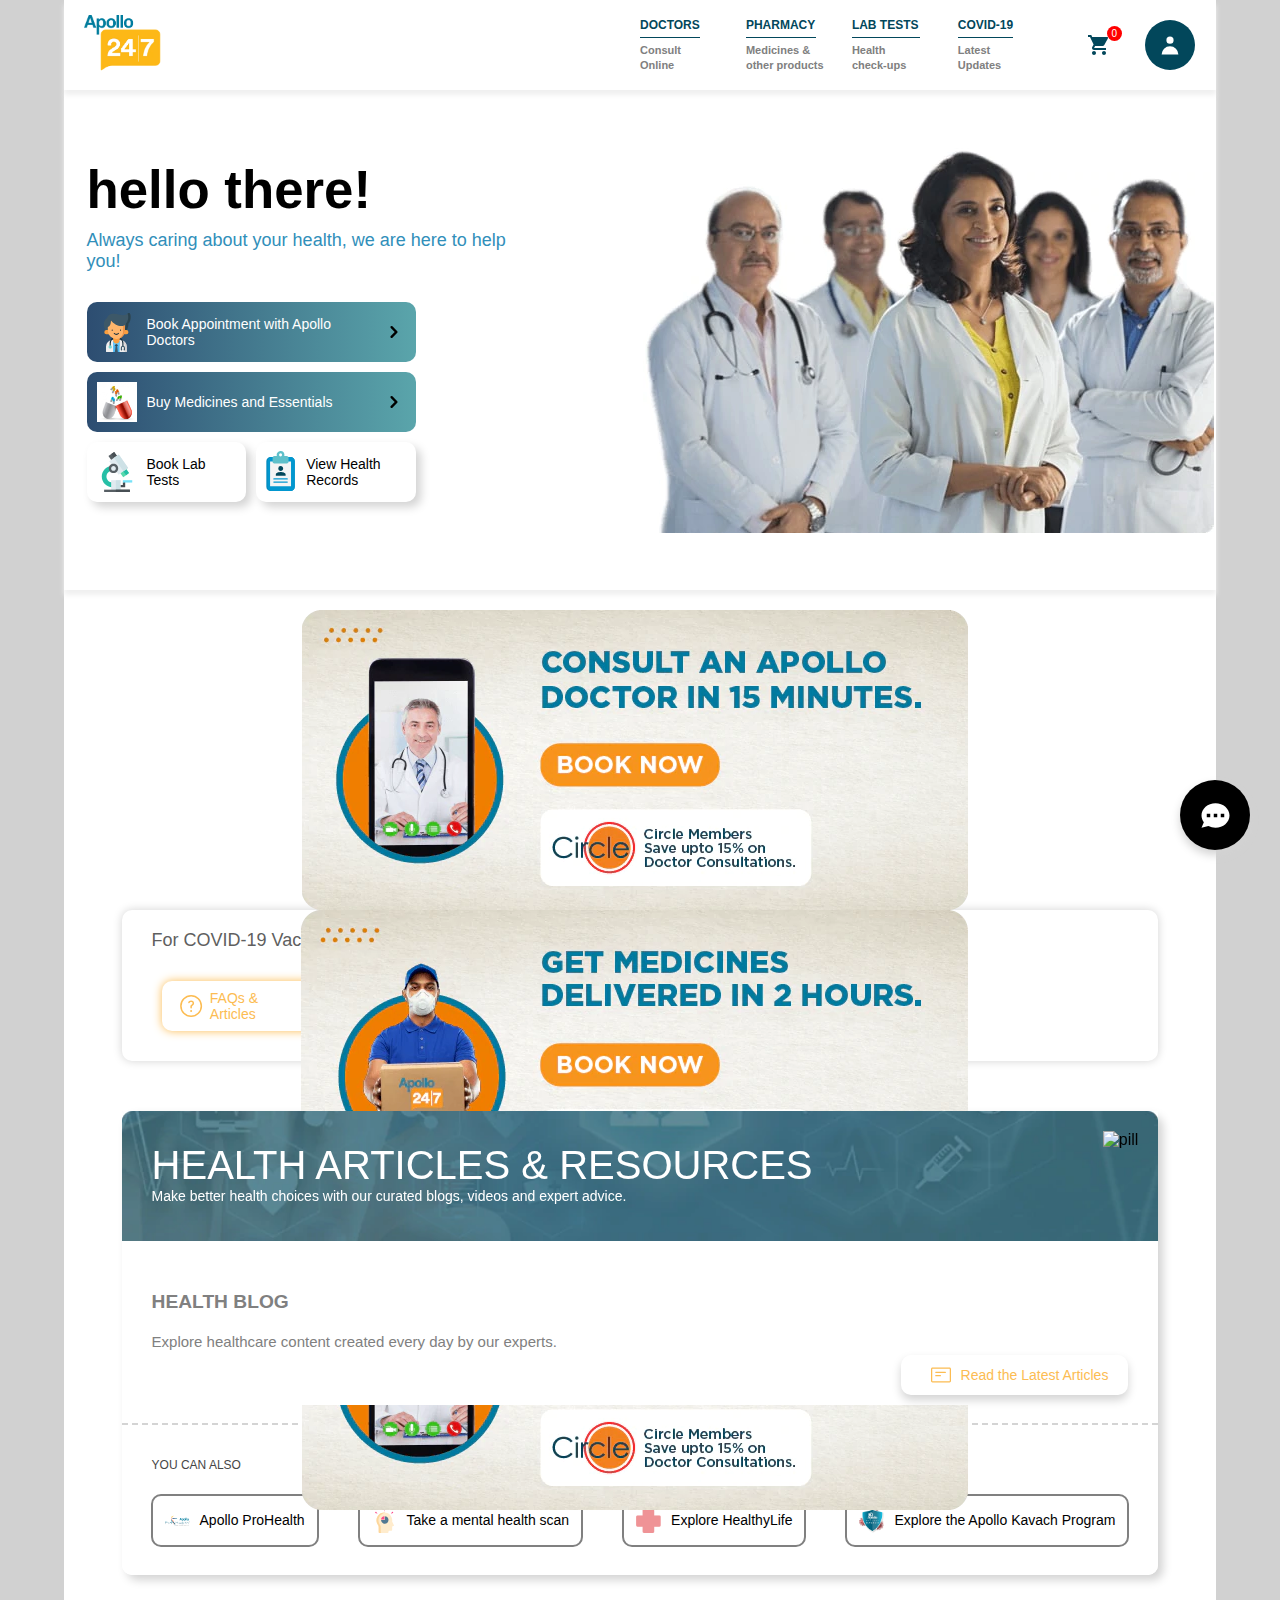
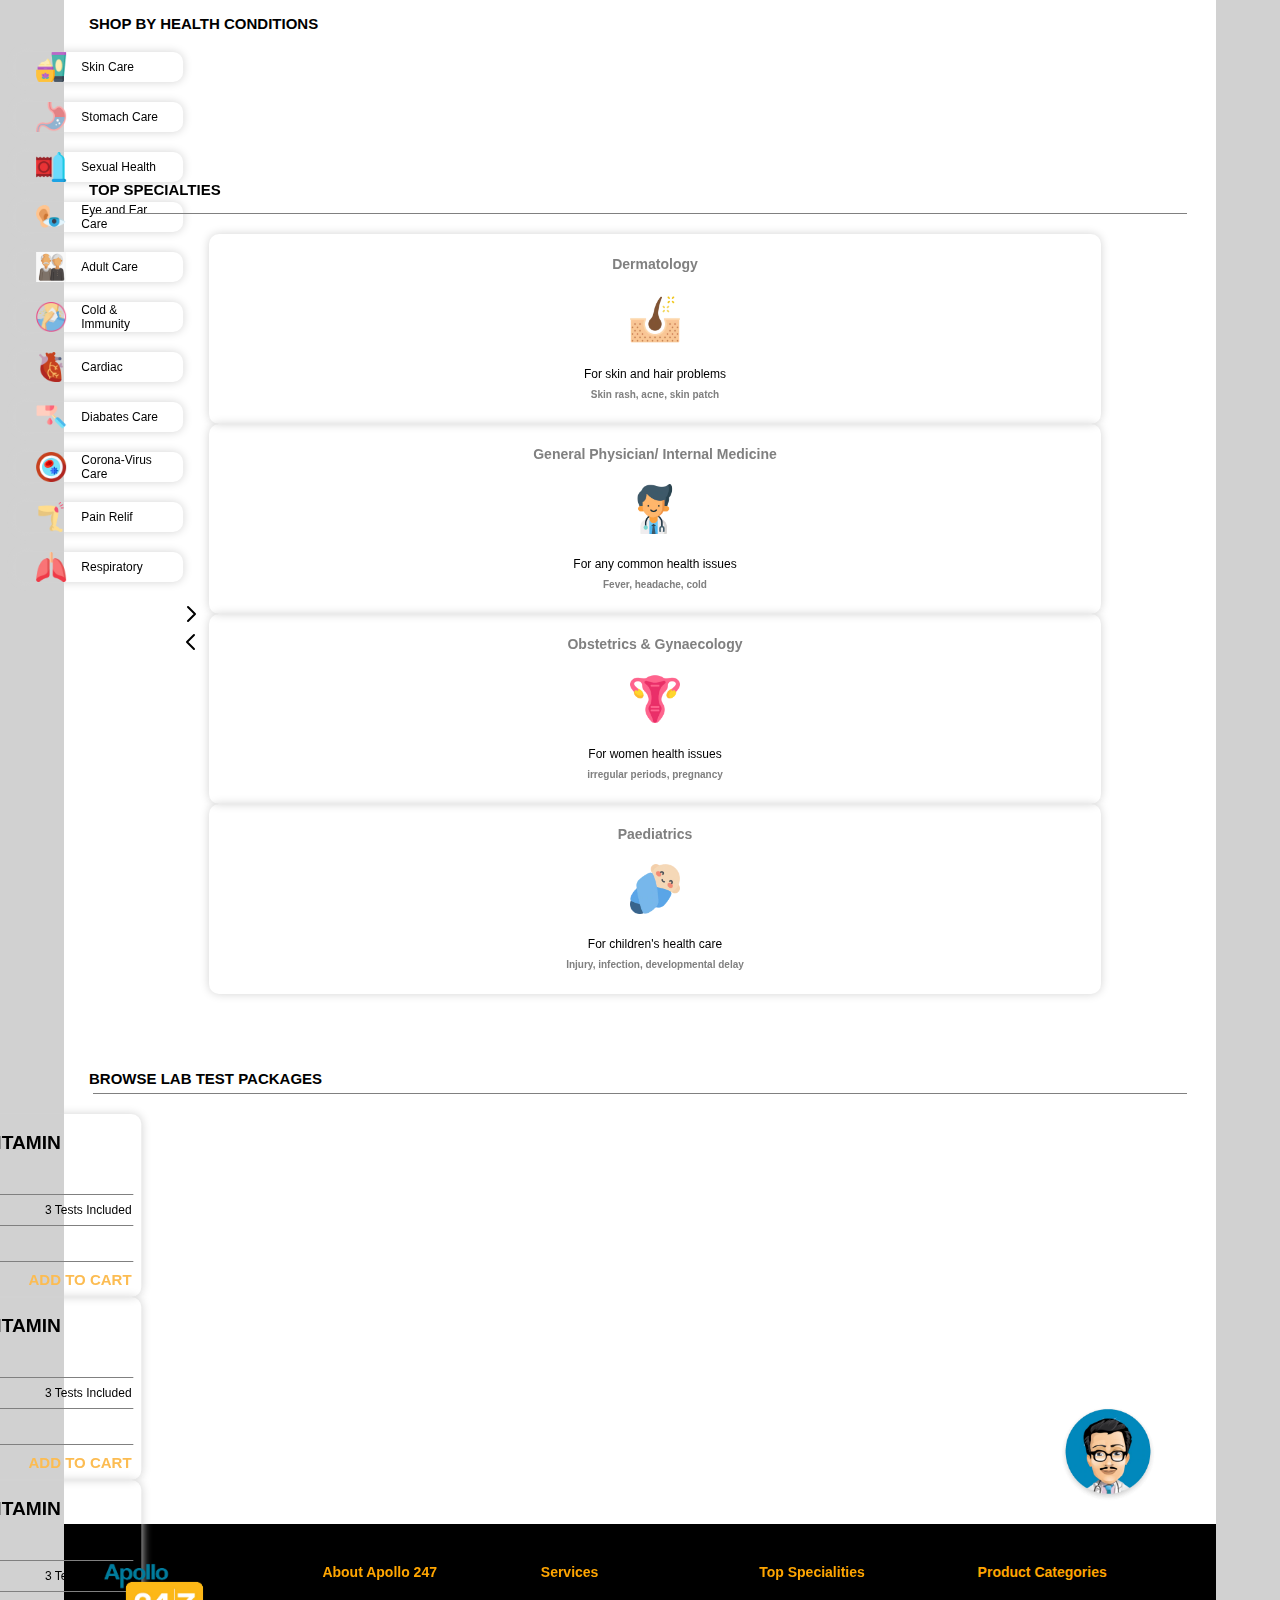
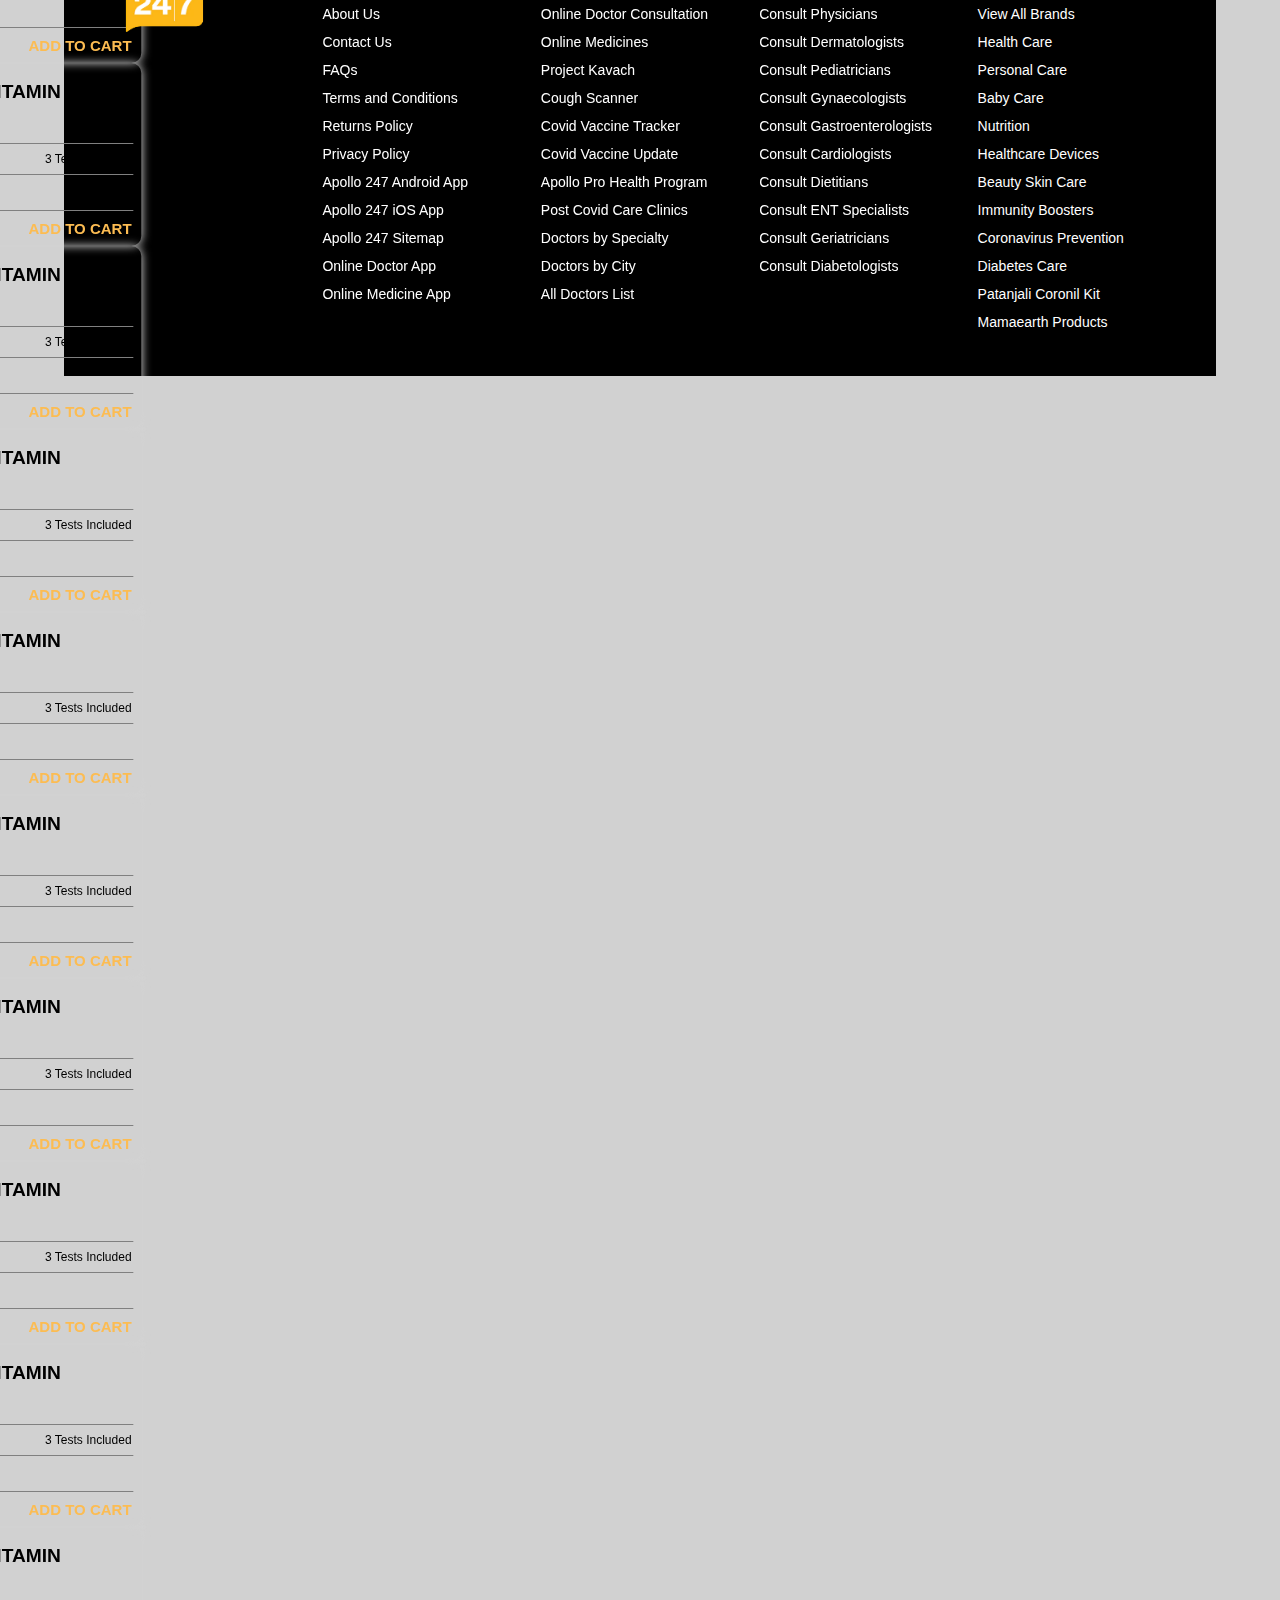
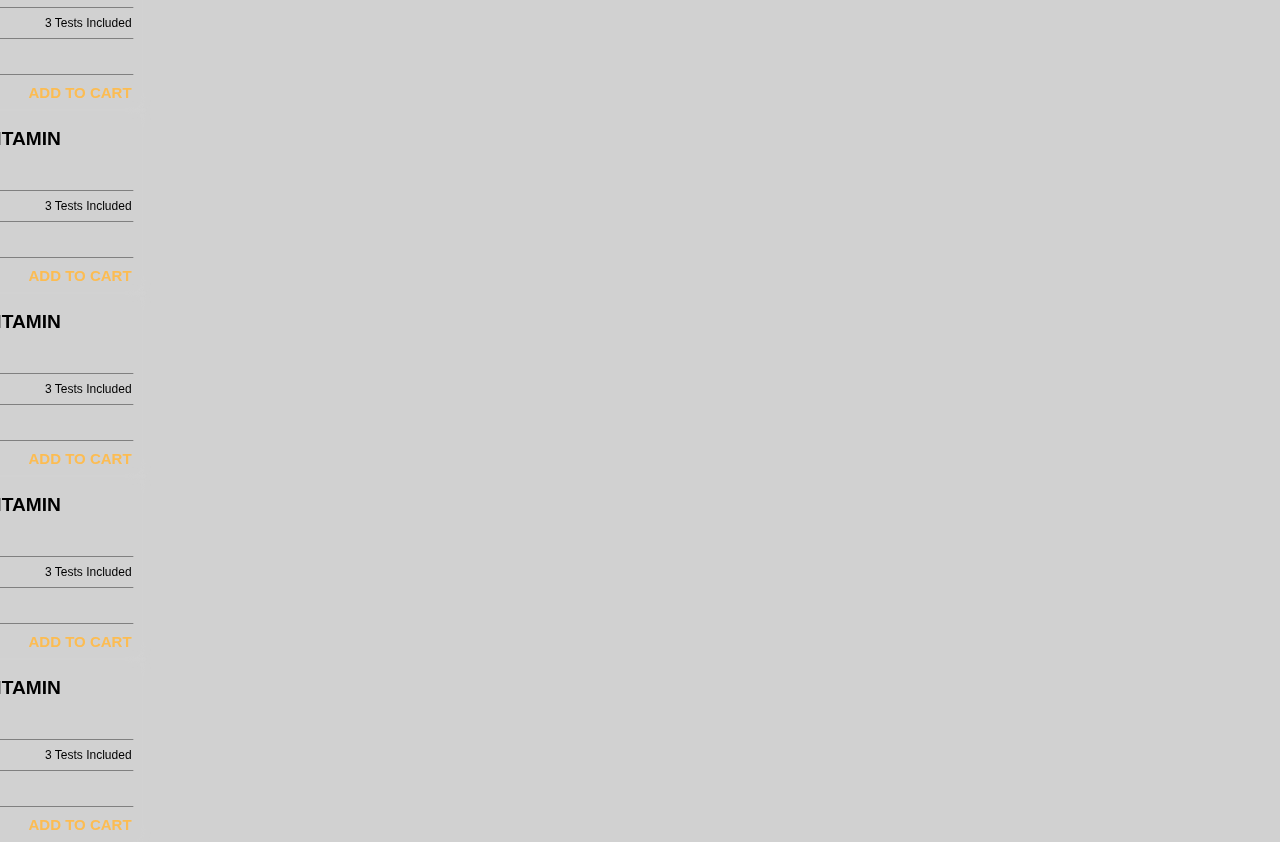
==== commit a2922244: "modified footer and doctors addition" ====
--- a/index.html
+++ b/index.html
@@ -24,6 +24,18 @@
         <div class="covid item">
            <svg width="24" height="24" version="1.1" id="covid-virus_svg__Layer_1" xmlns="http://www.w3.org/2000/svg" x="0" y="0" viewBox="67.8 41.2 826.7 800.3" xml:space="preserve"><style>.covid-virus_svg__st3{fill:#4be080}.covid-virus_svg__st4{fill:#4acc8a}.covid-virus_svg__st5{fill:none;stroke:#441a36;stroke-width:6;stroke-linecap:round;stroke-linejoin:round;stroke-miterlimit:10}.covid-virus_svg__st6{fill:#9dedb8}.covid-virus_svg__st7{fill:#441a36}.covid-virus_svg__st8{fill:#ffc417}</style><ellipse cx="500" cy="878.6" rx="207.5" ry="22.6" fill="#e4e8ec"></ellipse><path class="covid-virus_svg__st3" d="M468.8 793.7c0 17.2 14 31.2 31.2 31.2s31.2-14 31.2-31.2c0-13-8-24.2-19.3-28.8V714h-23.7v50.9c-11.4 4.6-19.4 15.8-19.4 28.8z"></path><path class="covid-virus_svg__st4" d="M488.1 714h23.7v21.2h-23.7z"></path><path class="covid-virus_svg__st5" d="M468.8 793.7c0 17.2 14 31.2 31.2 31.2s31.2-14 31.2-31.2c0-13-8-24.2-19.3-28.8V714h-23.7v50.9c-11.4 4.6-19.4 15.8-19.4 28.8z"></path><ellipse class="covid-virus_svg__st6" cx="497.7" cy="808.4" rx="11.2" ry="6.2"></ellipse><path class="covid-virus_svg__st3" d="M531.2 206.3c0-17.2-14-31.2-31.2-31.2s-31.2 14-31.2 31.2c0 13 8 24.2 19.3 28.8V286h23.7v-50.9c11.4-4.6 19.4-15.8 19.4-28.8z"></path><path class="covid-virus_svg__st4" d="M488.1 264.8h23.7V286h-23.7z"></path><path class="covid-virus_svg__st5" d="M531.2 206.3c0-17.2-14-31.2-31.2-31.2s-31.2 14-31.2 31.2c0 13 8 24.2 19.3 28.8V286h23.7v-50.9c11.4-4.6 19.4-15.8 19.4-28.8z"></path><ellipse class="covid-virus_svg__st6" cx="502.3" cy="191.6" rx="11.2" ry="6.2"></ellipse><path class="covid-virus_svg__st3" d="M619.9 769.9c8.6 14.9 27.7 20 42.6 11.4s20-27.7 11.4-42.6c-6.5-11.3-19-16.9-31.1-15.3l-25.4-44.1-20.6 11.9 25.4 44.1c-7.5 9.7-8.9 23.4-2.3 34.6z"></path><path transform="rotate(-30 612.272 694.552)" class="covid-virus_svg__st4" d="M600.4 683.9h23.7v21.2h-23.7z"></path><path class="covid-virus_svg__st5" d="M619.9 769.9c8.6 14.9 27.7 20 42.6 11.4s20-27.7 11.4-42.6c-6.5-11.3-19-16.9-31.1-15.3l-25.4-44.1-20.6 11.9 25.4 44.1c-7.5 9.7-8.9 23.4-2.3 34.6z"></path><ellipse transform="rotate(-30 652.183 768.233)" class="covid-virus_svg__st6" cx="652.2" cy="768.2" rx="11.2" ry="6.2"></ellipse><path class="covid-virus_svg__st3" d="M380.1 230.1c-8.6-14.9-27.7-20-42.6-11.4s-20 27.7-11.4 42.6c6.5 11.3 19 16.9 31.1 15.3l25.4 44.1 20.6-11.9-25.4-44.1c7.5-9.7 8.9-23.4 2.3-34.6z"></path><path transform="rotate(-30 387.667 305.482)" class="covid-virus_svg__st4" d="M375.8 294.8h23.7V316h-23.7z"></path><path class="covid-virus_svg__st5" d="M380.1 230.1c-8.6-14.9-27.7-20-42.6-11.4s-20 27.7-11.4 42.6c6.5 11.3 19 16.9 31.1 15.3l25.4 44.1 20.6-11.9-25.4-44.1c7.5-9.7 8.9-23.4 2.3-34.6z"></path><ellipse transform="rotate(-30 347.757 231.802)" class="covid-virus_svg__st6" cx="347.8" cy="231.8" rx="11.2" ry="6.2"></ellipse><path class="covid-virus_svg__st3" d="M738.8 673.9c14.9 8.6 34 3.5 42.6-11.4s3.5-34-11.4-42.6a31.11 31.11 0 00-34.6 2.3l-44.1-25.4-11.9 20.6 44.1 25.4c-1.7 12.1 4 24.5 15.3 31.1z"></path><path transform="rotate(-60 694.54 612.335)" class="covid-virus_svg__st4" d="M682.7 601.7h23.7v21.2h-23.7z"></path><path class="covid-virus_svg__st5" d="M738.8 673.9c14.9 8.6 34 3.5 42.6-11.4s3.5-34-11.4-42.6a31.11 31.11 0 00-34.6 2.3l-44.1-25.4-11.9 20.6 44.1 25.4c-1.7 12.1 4 24.5 15.3 31.1z"></path><ellipse transform="rotate(-60 765.947 656.188)" class="covid-virus_svg__st6" cx="765.9" cy="656.2" rx="11.2" ry="6.2"></ellipse><path class="covid-virus_svg__st3" d="M261.2 326.1c-14.9-8.6-34-3.5-42.6 11.4s-3.5 34 11.4 42.6c11.3 6.5 24.9 5.2 34.6-2.3l44.1 25.4 11.9-20.6-44.1-25.4c1.7-12.1-4-24.5-15.3-31.1z"></path><path transform="rotate(-60 305.47 387.7)" class="covid-virus_svg__st4" d="M293.6 377.1h23.7v21.2h-23.7z"></path><path class="covid-virus_svg__st5" d="M261.2 326.1c-14.9-8.6-34-3.5-42.6 11.4s-3.5 34 11.4 42.6c11.3 6.5 24.9 5.2 34.6-2.3l44.1 25.4 11.9-20.6-44.1-25.4c1.7-12.1-4-24.5-15.3-31.1z"></path><ellipse transform="rotate(-60 234.062 343.846)" class="covid-virus_svg__st6" cx="234.1" cy="343.8" rx="11.2" ry="6.2"></ellipse><path class="covid-virus_svg__st3" d="M793.7 531.2c17.2 0 31.2-14 31.2-31.2s-14-31.2-31.2-31.2c-13 0-24.2 8-28.8 19.3H714v23.7h50.9c4.6 11.4 15.8 19.4 28.8 19.4z"></path><path class="covid-virus_svg__st4" d="M714 488.1h21.2v23.7H714z"></path><path class="covid-virus_svg__st5" d="M793.7 531.2c17.2 0 31.2-14 31.2-31.2s-14-31.2-31.2-31.2c-13 0-24.2 8-28.8 19.3H714v23.7h50.9c4.6 11.4 15.8 19.4 28.8 19.4z"></path><ellipse class="covid-virus_svg__st6" cx="808.4" cy="502.3" rx="6.2" ry="11.2"></ellipse><path class="covid-virus_svg__st3" d="M206.3 468.8c-17.2 0-31.2 14-31.2 31.2s14 31.2 31.2 31.2c13 0 24.2-8 28.8-19.3H286v-23.7h-50.9c-4.6-11.4-15.8-19.4-28.8-19.4z"></path><path class="covid-virus_svg__st4" d="M264.8 488.1H286v23.7h-21.2z"></path><path class="covid-virus_svg__st5" d="M206.3 468.8c-17.2 0-31.2 14-31.2 31.2s14 31.2 31.2 31.2c13 0 24.2-8 28.8-19.3H286v-23.7h-50.9c-4.6-11.4-15.8-19.4-28.8-19.4z"></path><ellipse class="covid-virus_svg__st6" cx="191.6" cy="497.7" rx="6.2" ry="11.2"></ellipse><path class="covid-virus_svg__st3" d="M769.9 380.1c14.9-8.6 20-27.7 11.4-42.6s-27.7-20-42.6-11.4c-11.3 6.5-16.9 19-15.3 31.1l-44.1 25.4 11.9 20.6 44.1-25.4c9.7 7.5 23.4 8.9 34.6 2.3z"></path><path transform="rotate(-30 694.505 387.715)" class="covid-virus_svg__st4" d="M683.9 375.8h21.2v23.7h-21.2z"></path><path class="covid-virus_svg__st5" d="M769.9 380.1c14.9-8.6 20-27.7 11.4-42.6s-27.7-20-42.6-11.4c-11.3 6.5-16.9 19-15.3 31.1l-44.1 25.4 11.9 20.6 44.1-25.4c9.7 7.5 23.4 8.9 34.6 2.3z"></path><ellipse transform="rotate(-30 768.185 347.804)" class="covid-virus_svg__st6" cx="768.2" cy="347.8" rx="6.2" ry="11.2"></ellipse><path class="covid-virus_svg__st3" d="M230.1 619.9c-14.9 8.6-20 27.7-11.4 42.6s27.7 20 42.6 11.4c11.3-6.5 16.9-19 15.3-31.1l44.1-25.4-11.9-20.6-44.1 25.4c-9.7-7.5-23.4-8.9-34.6-2.3z"></path><path transform="rotate(-30 305.435 612.32)" class="covid-virus_svg__st4" d="M294.8 600.4H316v23.7h-21.2z"></path><path class="covid-virus_svg__st5" d="M230.1 619.9c-14.9 8.6-20 27.7-11.4 42.6s27.7 20 42.6 11.4c11.3-6.5 16.9-19 15.3-31.1l44.1-25.4-11.9-20.6-44.1 25.4c-9.7-7.5-23.4-8.9-34.6-2.3z"></path><ellipse transform="rotate(-30 231.754 652.23)" class="covid-virus_svg__st6" cx="231.8" cy="652.2" rx="6.2" ry="11.2"></ellipse><path class="covid-virus_svg__st3" d="M673.9 261.2c8.6-14.9 3.5-34-11.4-42.6s-34-3.5-42.6 11.4a31.11 31.11 0 002.3 34.6l-25.4 44.1 20.6 11.9 25.4-44.1c12.1 1.7 24.5-4 31.1-15.3z"></path><path transform="rotate(-60 612.323 305.482)" class="covid-virus_svg__st4" d="M601.7 293.6h21.2v23.7h-21.2z"></path><path class="covid-virus_svg__st5" d="M673.9 261.2c8.6-14.9 3.5-34-11.4-42.6s-34-3.5-42.6 11.4a31.11 31.11 0 002.3 34.6l-25.4 44.1 20.6 11.9 25.4-44.1c12.1 1.7 24.5-4 31.1-15.3z"></path><ellipse transform="rotate(-60 656.176 234.075)" class="covid-virus_svg__st6" cx="656.2" cy="234.1" rx="6.2" ry="11.2"></ellipse><path class="covid-virus_svg__st3" d="M326.1 738.8c-8.6 14.9-3.5 34 11.4 42.6s34 3.5 42.6-11.4c6.5-11.3 5.2-24.9-2.3-34.6l25.4-44.1-20.6-11.9-25.4 44.1c-12.1-1.7-24.5 4-31.1 15.3z"></path><path transform="rotate(-60 387.687 694.552)" class="covid-virus_svg__st4" d="M377.1 682.7h21.2v23.7h-21.2z"></path><path class="covid-virus_svg__st5" d="M326.1 738.8c-8.6 14.9-3.5 34 11.4 42.6s34 3.5 42.6-11.4c6.5-11.3 5.2-24.9-2.3-34.6l25.4-44.1-20.6-11.9-25.4 44.1c-12.1-1.7-24.5 4-31.1 15.3z"></path><ellipse transform="rotate(-60 343.834 765.96)" class="covid-virus_svg__st6" cx="343.8" cy="765.9" rx="6.2" ry="11.2"></ellipse><circle class="covid-virus_svg__st3" cx="500" cy="500" r="221.4"></circle><path class="covid-virus_svg__st4" d="M646 333.6c34.5 39 55.4 90.3 55.4 146.5 0 122.3-99.1 221.4-221.4 221.4-55.9 0-107-20.8-146-55 40.6 45.9 99.9 74.8 165.9 74.8 122.3 0 221.4-99.1 221.4-221.4.1-66.2-29.1-125.7-75.3-166.3z"></path><circle class="covid-virus_svg__st5" cx="500" cy="500" r="221.4"></circle><path class="covid-virus_svg__st7" d="M352.7 492.9c-21.9 18.9-29.5 80.1 36.1 131 71 55.1 195.7 47.5 244.4-17.7 24.6-33 26.9-86 10.1-97.9-33.7-24-70.2 13.2-78.6 15.8-20.4 6.3-48.5 7-88.9-9.5-49.1-20-92-48.5-123.1-21.7z"></path><path class="covid-virus_svg__st8" d="M475.8 514.7c-12.8-5.2-25.1-11-36.9-16.2-1.5 3.8-2 9.3-1.5 17.4.9 13.2 11.1 27.2 27.8 27.2 13 0 20.9-11.9 24.3-23.2-4.3-1.6-8.9-3.3-13.7-5.2z"></path><path class="covid-virus_svg__st8" d="M411.5 521.1c14.8 0 26.2-10.6 29.4-21.8-20.8-9.2-40-17-57.1-17.3-.4 3.2-.5 7.1-.2 11.9.9 13.2 11.1 27.2 27.9 27.2zm180.6 28.1c14.4-5.1 13.4-30.1 13.4-44.9v-2c-16.6 4.6-30.7 16.1-37.7 20.4.9 14.4 11 31.2 24.3 26.5z"></path><path class="covid-virus_svg__st8" d="M636.1 504.1c-10.4-4.8-20.9-4.5-30.5-1.9 0 .6-.1 1.3-.1 2.1-.7 22.5 4.1 32.1 11.3 32.1 9.3-.1 19.3-19.6 19.3-32.3z"></path><path class="covid-virus_svg__st5" d="M475.8 514.7c-12.8-5.2-25.1-11-36.9-16.2-1.5 3.8-2 9.3-1.5 17.4.9 13.2 11.1 27.2 27.8 27.2 13 0 20.9-11.9 24.3-23.2-4.3-1.6-8.9-3.3-13.7-5.2z"></path><path class="covid-virus_svg__st5" d="M411.5 521.1c14.8 0 26.2-10.6 29.4-21.8-20.8-9.2-40-17-57.1-17.3-.4 3.2-.5 7.1-.2 11.9.9 13.2 11.1 27.2 27.9 27.2zm180.6 28.1c14.4-5.1 13.4-30.1 13.4-44.9v-2c-16.6 4.6-30.7 16.1-37.7 20.4.9 14.4 11 31.2 24.3 26.5z"></path><path class="covid-virus_svg__st5" d="M636.1 504.1c-10.4-4.8-20.9-4.5-30.5-1.9 0 .6-.1 1.3-.1 2.1-.7 22.5 4.1 32.1 11.3 32.1 9.3-.1 19.3-19.6 19.3-32.3z"></path><path class="covid-virus_svg__st5" d="M352.7 492.9c-21.9 18.9-29.5 80.1 36.1 131 71 55.1 195.7 47.5 244.4-17.7 24.6-33 26.9-86 10.1-97.9-33.7-24-70.2 13.2-78.6 15.8-20.4 6.3-48.5 7-88.9-9.5-49.1-20-92-48.5-123.1-21.7z"></path><path d="M493.5 580.2c-6.5 0-12.8 1-18.7 3-11.9-16.5-30.4-27.1-51.2-27.1-27.1 0-50.4 18.1-60.2 43.8 6.8 8.1 15.2 16.2 25.3 24.1 11.9 9.3 25.4 16.8 39.8 22.5.9.3 1.8.7 2.6 1 .4.2.8.3 1.2.5 1.6.6 3.3 1.2 4.9 1.7.5.2 1.1.4 1.7.6 1.5.5 3.1 1 4.6 1.5.3.1.5.2.8.2 1.7.5 3.4 1 5.1 1.4.5.1 1 .3 1.5.4 1.8.5 3.6.9 5.4 1.3.1 0 .3.1.4.1 1.7.4 3.5.8 5.2 1.1.4.1.9.2 1.3.3 1.8.4 3.7.7 5.6 1 .2 0 .3.1.5.1 1.7.3 3.5.6 5.3.8.4.1.8.1 1.2.2 1.9.3 3.8.5 5.7.7h.2c26.1 2.8 52.8.9 77-5.8 0-.8.1-1.7.1-2.5-.2-39.2-29.3-70.9-65.3-70.9z" fill="#ff4f7c"></path><path class="covid-virus_svg__st5" d="M493.5 580.2c-6.5 0-12.8 1-18.7 3-11.9-16.5-30.4-27.1-51.2-27.1-27.1 0-50.4 18.1-60.2 43.8 6.8 8.1 15.2 16.2 25.3 24.1 11.9 9.3 25.4 16.8 39.8 22.5.9.3 1.8.7 2.6 1 .4.2.8.3 1.2.5 1.6.6 3.3 1.2 4.9 1.7.5.2 1.1.4 1.7.6 1.5.5 3.1 1 4.6 1.5.3.1.5.2.8.2 1.7.5 3.4 1 5.1 1.4.5.1 1 .3 1.5.4 1.8.5 3.6.9 5.4 1.3.1 0 .3.1.4.1 1.7.4 3.5.8 5.2 1.1.4.1.9.2 1.3.3 1.8.4 3.7.7 5.6 1 .2 0 .3.1.5.1 1.7.3 3.5.6 5.3.8.4.1.8.1 1.2.2 1.9.3 3.8.5 5.7.7h.2c26.1 2.8 52.8.9 77-5.8 0-.8.1-1.7.1-2.5-.2-39.2-29.3-70.9-65.3-70.9z"></path><path d="M430.7 379.5c-7.1 10.3-11.2 22.8-11.2 36.3 0 35.6 28.8 64.4 64.4 64.4 24.4 0 45.7-13.6 56.6-33.6l-109.8-67.1z" fill="#f2f2f2"></path><path class="covid-virus_svg__st5" d="M430.7 379.5c-7.1 10.3-11.2 22.8-11.2 36.3 0 35.6 28.8 64.4 64.4 64.4 24.4 0 45.7-13.6 56.6-33.6l-109.8-67.1z"></path><path class="covid-virus_svg__st5" d="M459.6 397.1c-3.5 5.1-5.5 11.3-5.5 17.9 0 17.6 14.2 31.8 31.8 31.8 12.1 0 22.6-6.7 27.9-16.6l-54.2-33.1z"></path><path d="M592.3 412.2c-1.8-2.7-3.8-5.2-6-7.5L541 446.8c13.8 20.4 36.4 29.1 50.5 19.6s14.5-33.8.8-54.2z" fill="#fff"></path><path class="covid-virus_svg__st5" d="M592.3 412.2c-1.8-2.7-3.8-5.2-6-7.5L541 446.8c13.8 20.4 36.4 29.1 50.5 19.6s14.5-33.8.8-54.2z"></path><path class="covid-virus_svg__st7" d="M459.6 397.1c-3.5 5.1-5.5 11.3-5.5 17.9 0 17.6 14.2 31.8 31.8 31.8 12.1 0 22.6-6.7 27.9-16.6l-54.2-33.1zm93.7 63.2c10.1-.6 18.1-8.9 18.1-19.2 0-6.3-3-11.9-7.7-15.4L541 446.8c3.6 5.4 7.8 9.9 12.3 13.5z"></path><path class="covid-virus_svg__st5" d="M553.3 460.3c10.1-.6 18.1-8.9 18.1-19.2 0-6.3-3-11.9-7.7-15.4L541 446.8c3.6 5.4 7.8 9.9 12.3 13.5z"></path><circle class="covid-virus_svg__st6" cx="491.3" cy="330.4" r="17.3"></circle><circle class="covid-virus_svg__st6" cx="596.7" cy="337" r="17.3"></circle><circle class="covid-virus_svg__st6" cx="419.6" cy="348.6" r="11.1"></circle><circle class="covid-virus_svg__st6" cx="358.9" cy="421.9" r="11.1"></circle><circle class="covid-virus_svg__st6" cx="656.2" cy="437.4" r="5.6"></circle><circle class="covid-virus_svg__st6" cx="553.1" cy="372.4" r="5.6"></circle><circle class="covid-virus_svg__st3" cx="814.5" cy="118.5" r="51.8"></circle><path class="covid-virus_svg__st4" d="M838.6 72.7C849.2 82.1 856 96 856 111.4c0 28.6-23.2 51.8-51.8 51.8-8.7 0-16.8-2.1-24-5.9 9.1 8.1 21.2 13.1 34.4 13.1 28.6 0 51.8-23.2 51.8-51.8-.1-20-11.3-37.3-27.8-45.9z"></path><circle class="covid-virus_svg__st5" cx="814.5" cy="118.5" r="51.8"></circle><path class="covid-virus_svg__st5" d="M814.2 46.2v18.3"></path><circle class="covid-virus_svg__st7" cx="814.5" cy="46.2" r="7.2"></circle><path class="covid-virus_svg__st5" d="M814.9 190.8v-18.3"></path><circle class="covid-virus_svg__st7" cx="814.5" cy="190.8" r="7.2"></circle><path class="covid-virus_svg__st5" d="M778.1 56.1l9.1 15.8"></path><circle class="covid-virus_svg__st7" cx="778.4" cy="55.9" r="7.2"></circle><path class="covid-virus_svg__st5" d="M851 181l-9.2-15.9"></path><circle class="covid-virus_svg__st7" cx="850.7" cy="181.2" r="7.2"></circle><path class="covid-virus_svg__st5" d="M751.8 82.7l15.8 9.1"></path><circle class="covid-virus_svg__st7" cx="751.9" cy="82.4" r="7.2"></circle><path class="covid-virus_svg__st5" d="M877.3 154.4l-15.8-9.2"></path><circle class="covid-virus_svg__st7" cx="877.2" cy="154.7" r="7.2"></circle><path class="covid-virus_svg__st5" d="M742.2 118.9h18.3"></path><circle class="covid-virus_svg__st7" cx="742.2" cy="118.5" r="7.2"></circle><path class="covid-virus_svg__st5" d="M886.9 118.2h-18.4"></path><circle class="covid-virus_svg__st7" cx="886.9" cy="118.5" r="7.2"></circle><path class="covid-virus_svg__st5" d="M752.1 155l15.9-9.2"></path><circle class="covid-virus_svg__st7" cx="751.9" cy="154.7" r="7.2"></circle><path class="covid-virus_svg__st5" d="M877 82.1l-15.9 9.1"></path><circle class="covid-virus_svg__st7" cx="877.2" cy="82.4" r="7.2"></circle><path class="covid-virus_svg__st5" d="M778.7 181.3l9.1-15.8"></path><circle class="covid-virus_svg__st7" cx="778.4" cy="181.2" r="7.2"></circle><path class="covid-virus_svg__st5" d="M850.4 55.7l-9.2 15.9"></path><circle class="covid-virus_svg__st7" cx="850.7" cy="55.9" r="7.2"></circle><circle class="covid-virus_svg__st6" cx="797.3" cy="143.2" r="10.1"></circle><circle class="covid-virus_svg__st6" cx="804.2" cy="111.4" r="5"></circle><circle class="covid-virus_svg__st4" cx="824.9" cy="107.7" r="6.4"></circle><circle class="covid-virus_svg__st3" cx="121.1" cy="788.2" r="34.6"></circle><path class="covid-virus_svg__st4" d="M137.2 757.5c7.1 6.3 11.6 15.6 11.6 25.9 0 19.1-15.5 34.6-34.6 34.6-5.8 0-11.2-1.4-16-3.9 6.1 5.4 14.1 8.7 23 8.7 19.1 0 34.6-15.5 34.6-34.6-.1-13.4-7.6-24.9-18.6-30.7z"></path><circle class="covid-virus_svg__st5" cx="121.1" cy="788.2" r="34.6"></circle><path class="covid-virus_svg__st5" d="M120.9 739.9v12.2"></path><circle class="covid-virus_svg__st7" cx="121.1" cy="739.9" r="4.8"></circle><path class="covid-virus_svg__st5" d="M121.3 836.5v-12.3"></path><circle class="covid-virus_svg__st7" cx="121.1" cy="836.5" r="4.8"></circle><path class="covid-virus_svg__st5" d="M96.8 746.4l6.1 10.6"></path><circle class="covid-virus_svg__st7" cx="97" cy="746.3" r="4.8"></circle><path class="covid-virus_svg__st5" d="M145.5 829.9l-6.1-10.6"></path><circle class="covid-virus_svg__st7" cx="145.3" cy="830" r="4.8"></circle><path class="covid-virus_svg__st5" d="M79.2 764.2l10.6 6.1"></path><circle class="covid-virus_svg__st7" cx="79.3" cy="764" r="4.8"></circle><path class="covid-virus_svg__st5" d="M163.1 812.1l-10.6-6.1"></path><circle class="covid-virus_svg__st7" cx="162.9" cy="812.3" r="4.8"></circle><path class="covid-virus_svg__st5" d="M72.8 788.4H85"></path><circle class="covid-virus_svg__st7" cx="72.8" cy="788.2" r="4.8"></circle><path class="covid-virus_svg__st5" d="M169.4 787.9h-12.2"></path><circle class="covid-virus_svg__st7" cx="169.4" cy="788.2" r="4.8"></circle><path class="covid-virus_svg__st5" d="M79.4 812.5l10.6-6.1"></path><circle class="covid-virus_svg__st7" cx="79.3" cy="812.3" r="4.8"></circle><path class="covid-virus_svg__st5" d="M162.8 763.8l-10.6 6.1"></path><circle class="covid-virus_svg__st7" cx="162.9" cy="764" r="4.8"></circle><path class="covid-virus_svg__st5" d="M97.2 830.1l6.1-10.6"></path><circle class="covid-virus_svg__st7" cx="97" cy="830" r="4.8"></circle><path class="covid-virus_svg__st5" d="M145.1 746.2l-6.1 10.6"></path><circle class="covid-virus_svg__st7" cx="145.3" cy="746.3" r="4.8"></circle><circle class="covid-virus_svg__st6" cx="109.6" cy="804.7" r="6.7"></circle><circle class="covid-virus_svg__st6" cx="114.2" cy="783.4" r="3.4"></circle><circle class="covid-virus_svg__st4" cx="128" cy="780.9" r="4.3"></circle><g><path class="covid-virus_svg__st4" d="M889.5 499.2c1.9 0 1.9-3 0-3-2 0-2 3 0 3z"></path></g></svg><span>COVID-19 </span></div>
       </div>
+      <div class="closing">      </div>
+      <div class="doctor-panel"> 
+        <h2>hi</h2>
+        <p>Please enter your mobile number to login </p>
+        <div class="input-container">
+          <input type="text" placeholder="xxx-xxx-xxxx"><span>+91  </span>
+          <div class="underline"></div>
+        </div>
+        <p id="phrase">OTP will be sent to this number</p>
+        <button>
+           <svg width="24" height="24" xmlns="http://www.w3.org/2000/svg" viewBox="0 0 20 20" fill="currentColor" color="#000"><path fill-rule="evenodd" d="M10.293 3.293a1 1 0 011.414 0l6 6a1 1 0 010 1.414l-6 6a1 1 0 01-1.414-1.414L14.586 11H3a1 1 0 110-2h11.586l-4.293-4.293a1 1 0 010-1.414z" clip-rule="evenodd"></path></svg></button>
+      </div>
       <!--header-->
       <header> 
         <!--logo-->
@@ -80,6 +92,17 @@
         </div>
         <!--doctors image -->
         <div class="img-container"><img src="imgs/doctors.webp" alt="doctors"></div>
+      </div>
+      <!--booking slider -->
+      <div class="slider-section">
+        <div class="swiper-container slider-one"> 
+          <div class="swiper-wrapper"> 
+            <!--booking slide-->
+            <div class="swiper-slide"> <img src="imgs/booking.webp" alt="booking"></div>
+            <div class="swiper-slide"> <img src="imgs/delivery.webp" alt="delivery"></div>
+            <div class="swiper-slide"><img src="imgs/booking.webp" alt="booking"></div>
+          </div>
+        </div>
       </div>
       <!--covid-19 vaccination queries-->
       <div class="queries">
@@ -98,17 +121,6 @@
              <svg width="24" height="24" xmlns="http://www.w3.org/2000/svg" viewBox="0 0 24 24" fill="currentColor" color="#000"><path fill="none" d="M0 0h24v24H0z"></path><path d="M21.25 10.5c-.41 0-.75.34-.75.75h-1.54a6.978 6.978 0 00-1.52-3.65l1.09-1.09.01.01c.29.29.77.29 1.06 0s.29-.77 0-1.06L18.54 4.4a.754.754 0 00-1.06 0c-.29.29-.29.76-.01 1.05l-1.09 1.09a7.015 7.015 0 00-3.64-1.51V3.5h.01c.41 0 .75-.34.75-.75S13.16 2 12.75 2h-1.5c-.41 0-.75.34-.75.75s.33.74.74.75v1.55c-1.37.14-2.62.69-3.64 1.51L6.51 5.47l.01-.01c.29-.29.29-.77 0-1.06a.754.754 0 00-1.06 0L4.4 5.46c-.29.29-.29.77 0 1.06.29.29.76.29 1.05.01l1.09 1.09a6.89 6.89 0 00-1.5 3.63H3.5c0-.41-.34-.75-.75-.75s-.75.34-.75.75v1.5c0 .41.34.75.75.75s.75-.34.75-.75h1.54c.15 1.37.69 2.61 1.5 3.63l-1.09 1.09a.742.742 0 00-1.05.01c-.29.29-.29.77 0 1.06l1.06 1.06c.29.29.77.29 1.06 0 .29-.29.29-.77 0-1.06l-.01-.01 1.09-1.09c1.02.82 2.26 1.36 3.63 1.51v1.55c-.41.01-.74.34-.74.75s.34.75.75.75h1.5c.41 0 .75-.34.75-.75s-.34-.75-.75-.75h-.01v-1.54c1.37-.14 2.62-.69 3.64-1.51l1.09 1.09c-.29.29-.28.76.01 1.05.29.29.77.29 1.06 0l1.06-1.06c.29-.29.29-.77 0-1.06a.754.754 0 00-1.06 0l-.01.01-1.09-1.09a7.025 7.025 0 001.52-3.65h1.54c0 .41.34.75.75.75s.75-.34.75-.75v-1.5c.01-.4-.33-.74-.74-.74zM13.75 8c.55 0 1 .45 1 1s-.45 1-1 1-1-.45-1-1 .45-1 1-1zM12 13c-.55 0-1-.45-1-1s.45-1 1-1 1 .45 1 1-.45 1-1 1zm-1.75-5c.55 0 1 .45 1 1s-.45 1-1 1-1-.45-1-1 .45-1 1-1zM8.5 13c-.55 0-1-.45-1-1s.45-1 1-1 1 .45 1 1-.45 1-1 1zm1.75 3c-.55 0-1-.45-1-1s.45-1 1-1 1 .45 1 1-.45 1-1 1zm3.5 0c-.55 0-1-.45-1-1s.45-1 1-1 1 .45 1 1-.45 1-1 1zm.75-4c0-.55.45-1 1-1s1 .45 1 1-.45 1-1 1-1-.45-1-1z"></path></svg><span>Vaccine Tracker </span></div>
         </div>
       </div>
-      <!--booking slider -->
-      <div class="slider-section">
-        <div class="swiper-container slider-one"> 
-          <div class="swiper-wrapper"> 
-            <!--booking slide-->
-            <div class="swiper-slide"> <img src="imgs/booking.webp" alt="booking"></div>
-            <div class="swiper-slide"> <img src="imgs/delivery.webp" alt="delivery"></div>
-            <div class="swiper-slide"><img src="imgs/booking.webp" alt="booking"></div>
-          </div>
-        </div>
-      </div>
       <!--health blog section-->
       <div class="articles">
         <!--main header-->
@@ -430,24 +442,25 @@
           </div>
         </div>
       </div>
+      <div class="doctor"> <img src="imgs/doc.webp" alt="doctors"></div>
       <footer> 
-        <div class="logo child"> <img src="imgs/logo.webp" alt="logo"></div>
-        <div class="about child"> 
+        <div class="logo child"> <a href="index.html"> <img src="imgs/logo.webp" alt="logo"></a></div>
+        <div class="about child after"> 
           <h3>About Apollo 247</h3>
           <div class="span-container"><span>About Us</span><span>Contact Us</span><span>FAQs</span><span>Terms and Conditions</span><span>Returns Policy</span><span>Privacy Policy</span><span>Apollo 247 Android App</span><span>Apollo 247 iOS App</span><span>Apollo 247 Sitemap</span><span>Online Doctor App</span><span>Online Medicine App</span>
           </div>
         </div>
-        <div class="services child"> 
+        <div class="services child after"> 
           <h3>Services</h3>
           <div class="span-container"><span>Online Doctor Consultation</span><span>Online Medicines</span><span>Project Kavach</span><span>Cough Scanner</span><span>Covid Vaccine Tracker</span><span>Covid Vaccine Update</span><span>Apollo Pro Health Program</span><span>Post Covid Care Clinics</span><span>Doctors by Specialty</span><span>Doctors by City</span><span>All Doctors List</span>
           </div>
         </div>
-        <div class="specialities child"> 
+        <div class="specialities child after"> 
           <h3>Top Specialities</h3>
           <div class="span-container"><span>Consult Physicians</span><span>Consult Dermatologists</span><span>Consult Pediatricians</span><span>Consult Gynaecologists</span><span>Consult Gastroenterologists</span><span>Consult Cardiologists</span><span>Consult Dietitians</span><span>Consult ENT Specialists</span><span>Consult Geriatricians</span><span>Consult Diabetologists</span>
           </div>
         </div>
-        <div class="categories child"> 
+        <div class="categories child after"> 
           <h3>Product Categories</h3>
           <div class="span-container"><span>View All Brands</span><span>Health Care</span><span>Personal Care</span><span>Baby Care</span><span>Nutrition</span><span>Healthcare Devices</span><span>Beauty Skin Care</span><span>Immunity Boosters</span><span>Coronavirus Prevention</span><span>Diabetes Care</span><span>Patanjali Coronil Kit</span><span>Mamaearth Products</span>
           </div>
--- a/style/style.css
+++ b/style/style.css
@@ -5,6 +5,15 @@
           box-sizing: border-box;
 }
 
+::-webkit-scrollbar {
+  width: 5px;
+  background-color: white;
+}
+
+::-webkit-scrollbar-thumb {
+  background-color: #b4b4b4;
+}
+
 body {
   display: -webkit-box;
   display: -ms-flexbox;
@@ -19,6 +28,7 @@
   height: auto;
   font-family: sans-serif;
   background-color: #d1d1d1;
+  overflow-x: hidden;
 }
 
 body .whole-body-container {
@@ -134,6 +144,143 @@
   fill: white;
 }
 
+body .whole-body-container .closing {
+  display: -webkit-box;
+  display: -ms-flexbox;
+  display: flex;
+  -webkit-box-pack: center;
+      -ms-flex-pack: center;
+          justify-content: center;
+  -webkit-box-align: center;
+      -ms-flex-align: center;
+          align-items: center;
+  position: fixed;
+  top: 0px;
+  width: 100%;
+  height: 100%;
+  background-color: gray;
+  opacity: 0.5;
+  z-index: 6;
+  display: none;
+}
+
+body .whole-body-container .doctor-panel {
+  display: -webkit-box;
+  display: -ms-flexbox;
+  display: flex;
+  -webkit-box-pack: center;
+      -ms-flex-pack: center;
+          justify-content: center;
+  -webkit-box-align: center;
+      -ms-flex-align: center;
+          align-items: center;
+  -webkit-box-orient: vertical;
+  -webkit-box-direction: normal;
+      -ms-flex-direction: column;
+          flex-direction: column;
+  -webkit-box-align: start;
+      -ms-flex-align: start;
+          align-items: flex-start;
+  -webkit-box-pack: start;
+      -ms-flex-pack: start;
+          justify-content: flex-start;
+  padding: 30px;
+  position: fixed;
+  top: 20px;
+  right: 70px;
+  z-index: 7;
+  width: 280px;
+  height: 300px;
+  background-color: white;
+  -webkit-box-shadow: 0px 5px 10px lightgray;
+          box-shadow: 0px 5px 10px lightgray;
+  border-radius: 10px;
+  display: none;
+  -webkit-animation: fadein 0.5s ease;
+          animation: fadein 0.5s ease;
+}
+
+body .whole-body-container .doctor-panel h2 {
+  font-size: 35px;
+}
+
+body .whole-body-container .doctor-panel p {
+  color: #318FBA;
+  font-size: 16px;
+  font-weight: bold;
+  margin: 15px 0px;
+}
+
+body .whole-body-container .doctor-panel .input-container {
+  position: relative;
+  display: -webkit-box;
+  display: -ms-flexbox;
+  display: flex;
+  -webkit-box-pack: center;
+      -ms-flex-pack: center;
+          justify-content: center;
+  -webkit-box-align: center;
+      -ms-flex-align: center;
+          align-items: center;
+  -webkit-box-orient: vertical;
+  -webkit-box-direction: normal;
+      -ms-flex-direction: column;
+          flex-direction: column;
+  width: 100%;
+  height: 50px;
+}
+
+body .whole-body-container .doctor-panel .input-container input {
+  width: 100%;
+  height: 30px;
+  border: none;
+  font-size: 20px;
+  color: #02475b;
+  padding-left: 45px;
+  outline: none;
+}
+
+body .whole-body-container .doctor-panel .input-container .underline {
+  position: absolute;
+  bottom: 10px;
+  right: 0px;
+  width: 100%;
+  height: 2px;
+  background-color: #02475b;
+}
+
+body .whole-body-container .doctor-panel .input-container span {
+  position: absolute;
+  top: 14px;
+  left: 5px;
+  font-size: 20px;
+  color: #02475b;
+}
+
+body .whole-body-container .doctor-panel #phrase {
+  color: #318FBA;
+  font-size: 12px;
+  margin: 15px 0px;
+}
+
+body .whole-body-container .doctor-panel button {
+  position: absolute;
+  right: -25px;
+  bottom: 25px;
+  width: 60px;
+  height: 60px;
+  border-radius: 50%;
+  background-color: #ffce73;
+  border: none;
+  outline: none;
+  -webkit-box-shadow: 0px 0px 10px lightgray;
+          box-shadow: 0px 0px 10px lightgray;
+}
+
+body .whole-body-container .doctor-panel button svg {
+  fill: white;
+}
+
 body .whole-body-container header {
   display: -webkit-box;
   display: -ms-flexbox;
@@ -145,9 +292,9 @@
       -ms-flex-align: center;
           align-items: center;
   position: fixed;
-  left: 0px;
+  left: auto;
   top: 0px;
-  width: 100%;
+  width: 90%;
   height: 90px;
   background-color: white;
   -webkit-box-shadow: 0px 5px 5px #f0f0f0;
@@ -221,14 +368,14 @@
 
 body .whole-body-container header .nav .item h2 {
   font-size: 12px;
-  font-weight: bold;
-  color: #2e2e2e;
+  font-weight: bolder;
+  color: #02475b;
 }
 
 body .whole-body-container header .nav .item .break-doctors, body .whole-body-container header .nav .item .break-pharmacy, body .whole-body-container header .nav .item .break-lab, body .whole-body-container header .nav .item .break-covid {
   width: 60px;
   height: 1px;
-  background-color: black;
+  background-color: #02475b;
   margin: 5px 0px;
 }
 
@@ -245,8 +392,9 @@
 }
 
 body .whole-body-container header .nav .item p {
-  font-size: 12px;
+  font-size: 11px;
   color: gray;
+  font-weight: bold;
   line-height: 15px;
 }
 
@@ -264,6 +412,10 @@
   -webkit-box-flex: 1.3;
       -ms-flex: 1.3;
           flex: 1.3;
+}
+
+body .whole-body-container header .nav .cart svg {
+  fill: #02475b;
 }
 
 body .whole-body-container header .nav .cart .number {
@@ -317,7 +469,7 @@
   width: 50px;
   height: 50px;
   border-radius: 50%;
-  background-color: #2e2e2e;
+  background-color: #02475b;
 }
 
 body .whole-body-container header .nav .user .icon-container svg {
@@ -526,6 +678,45 @@
   -webkit-box-flex: 1;
       -ms-flex: 1;
           flex: 1;
+}
+
+body .whole-body-container .slider-section {
+  display: -webkit-box;
+  display: -ms-flexbox;
+  display: flex;
+  -webkit-box-pack: center;
+      -ms-flex-pack: center;
+          justify-content: center;
+  -webkit-box-align: center;
+      -ms-flex-align: center;
+          align-items: center;
+  width: 90%;
+  height: auto;
+}
+
+body .whole-body-container .slider-section .slider-one {
+  width: 90%;
+  height: 270px;
+  margin-top: 20px;
+}
+
+body .whole-body-container .slider-section .slider-one .swiper-slide {
+  display: -webkit-box;
+  display: -ms-flexbox;
+  display: flex;
+  -webkit-box-pack: center;
+      -ms-flex-pack: center;
+          justify-content: center;
+  -webkit-box-align: center;
+      -ms-flex-align: center;
+          align-items: center;
+  max-width: 100%;
+  height: auto;
+}
+
+body .whole-body-container .slider-section .slider-one .swiper-slide img {
+  max-width: 100%;
+  max-height: 100%;
 }
 
 body .whole-body-container .queries {
@@ -614,45 +805,6 @@
   color: #FCBC52;
 }
 
-body .whole-body-container .slider-section {
-  display: -webkit-box;
-  display: -ms-flexbox;
-  display: flex;
-  -webkit-box-pack: center;
-      -ms-flex-pack: center;
-          justify-content: center;
-  -webkit-box-align: center;
-      -ms-flex-align: center;
-          align-items: center;
-  width: 90%;
-  height: auto;
-}
-
-body .whole-body-container .slider-section .slider-one {
-  width: 90%;
-  height: 270px;
-  margin-top: 20px;
-}
-
-body .whole-body-container .slider-section .slider-one .swiper-slide {
-  display: -webkit-box;
-  display: -ms-flexbox;
-  display: flex;
-  -webkit-box-pack: center;
-      -ms-flex-pack: center;
-          justify-content: center;
-  -webkit-box-align: center;
-      -ms-flex-align: center;
-          align-items: center;
-  max-width: 100%;
-  height: auto;
-}
-
-body .whole-body-container .slider-section .slider-one .swiper-slide img {
-  max-width: 100%;
-  max-height: 100%;
-}
-
 body .whole-body-container .articles {
   display: -webkit-box;
   display: -ms-flexbox;
@@ -927,6 +1079,455 @@
   margin-right: 10px;
 }
 
+body .whole-body-container .health-container {
+  position: relative;
+  display: -webkit-box;
+  display: -ms-flexbox;
+  display: flex;
+  -webkit-box-pack: center;
+      -ms-flex-pack: center;
+          justify-content: center;
+  -webkit-box-align: center;
+      -ms-flex-align: center;
+          align-items: center;
+  -webkit-box-orient: vertical;
+  -webkit-box-direction: normal;
+      -ms-flex-direction: column;
+          flex-direction: column;
+  -webkit-box-pack: start;
+      -ms-flex-pack: start;
+          justify-content: flex-start;
+  width: 100%;
+  height: 150px;
+  -ms-flex-wrap: nowrap;
+      flex-wrap: nowrap;
+}
+
+body .whole-body-container .health-container .health {
+  width: 80%;
+  height: 100%;
+}
+
+body .whole-body-container .health-container .health .swiper-wrapper .swiper-slide {
+  display: -webkit-box;
+  display: -ms-flexbox;
+  display: flex;
+  -webkit-box-pack: center;
+      -ms-flex-pack: center;
+          justify-content: center;
+  -webkit-box-align: center;
+      -ms-flex-align: center;
+          align-items: center;
+  -webkit-box-pack: start;
+      -ms-flex-pack: start;
+          justify-content: flex-start;
+  min-width: 167px;
+  max-height: 70px;
+  border-radius: 10px;
+  -webkit-box-shadow: 0px 0px 10px lightgray;
+          box-shadow: 0px 0px 10px lightgray;
+  margin: 20px 10px;
+}
+
+body .whole-body-container .health-container .health .swiper-wrapper .swiper-slide img {
+  margin-left: 20px;
+  width: 30px;
+  height: 30px;
+}
+
+body .whole-body-container .health-container .health .swiper-wrapper .swiper-slide span {
+  margin: 0px 15px;
+  font-size: 12px;
+}
+
+body .whole-body-container .health-container h3 {
+  display: -webkit-box;
+  display: -ms-flexbox;
+  display: flex;
+  -webkit-box-pack: center;
+      -ms-flex-pack: center;
+          justify-content: center;
+  -webkit-box-align: center;
+      -ms-flex-align: center;
+          align-items: center;
+  -webkit-box-pack: start;
+      -ms-flex-pack: start;
+          justify-content: flex-start;
+  font-size: 15px;
+  font-weight: bold;
+  width: 100%;
+  height: 48px;
+  margin-left: 50px;
+}
+
+body .whole-body-container .health-container .line {
+  width: 95%;
+  height: 1px;
+  background-color: gray;
+}
+
+body .whole-body-container .top-specialities {
+  position: relative;
+  display: -webkit-box;
+  display: -ms-flexbox;
+  display: flex;
+  -webkit-box-pack: center;
+      -ms-flex-pack: center;
+          justify-content: center;
+  -webkit-box-align: center;
+      -ms-flex-align: center;
+          align-items: center;
+  -webkit-box-orient: vertical;
+  -webkit-box-direction: normal;
+      -ms-flex-direction: column;
+          flex-direction: column;
+  -webkit-box-pack: start;
+      -ms-flex-pack: start;
+          justify-content: flex-start;
+  width: 100%;
+  height: auto;
+  -ms-flex-wrap: nowrap;
+      flex-wrap: nowrap;
+  overflow-x: hidden;
+}
+
+body .whole-body-container .top-specialities h3 {
+  display: -webkit-box;
+  display: -ms-flexbox;
+  display: flex;
+  -webkit-box-pack: center;
+      -ms-flex-pack: center;
+          justify-content: center;
+  -webkit-box-align: center;
+      -ms-flex-align: center;
+          align-items: center;
+  -webkit-box-pack: start;
+      -ms-flex-pack: start;
+          justify-content: flex-start;
+  font-size: 15px;
+  font-weight: bold;
+  width: 100%;
+  height: 48px;
+  margin-left: 50px;
+}
+
+body .whole-body-container .top-specialities .line {
+  width: 95%;
+  height: 1px;
+  background-color: gray;
+}
+
+body .whole-body-container .top-specialities .top {
+  width: 80%;
+  height: auto;
+  padding: 20px 0px;
+}
+
+body .whole-body-container .top-specialities .top .swiper-wrapper .swiper-slide {
+  display: -webkit-box;
+  display: -ms-flexbox;
+  display: flex;
+  -webkit-box-pack: center;
+      -ms-flex-pack: center;
+          justify-content: center;
+  -webkit-box-align: center;
+      -ms-flex-align: center;
+          align-items: center;
+  -webkit-box-orient: vertical;
+  -webkit-box-direction: normal;
+      -ms-flex-direction: column;
+          flex-direction: column;
+  -webkit-box-pack: start;
+      -ms-flex-pack: start;
+          justify-content: flex-start;
+  min-width: 167px;
+  min-height: 190px;
+  border-radius: 10px;
+  padding: 10px 0px;
+  -webkit-box-shadow: 0px 0px 10px lightgray;
+          box-shadow: 0px 0px 10px lightgray;
+  margin-left: 30px;
+}
+
+body .whole-body-container .top-specialities .top .swiper-wrapper .swiper-slide #title, body .whole-body-container .top-specialities .top .swiper-wrapper .swiper-slide #keys {
+  display: -webkit-box;
+  display: -ms-flexbox;
+  display: flex;
+  -webkit-box-pack: center;
+      -ms-flex-pack: center;
+          justify-content: center;
+  -webkit-box-align: center;
+      -ms-flex-align: center;
+          align-items: center;
+  font-size: 14px;
+  font-weight: bold;
+  color: gray;
+  height: 40px;
+  width: 80%;
+  text-align: center;
+}
+
+body .whole-body-container .top-specialities .top .swiper-wrapper .swiper-slide img {
+  margin: 10px 30px 20px;
+  width: 50px;
+  height: 50px;
+}
+
+body .whole-body-container .top-specialities .top .swiper-wrapper .swiper-slide #for {
+  display: -webkit-box;
+  display: -ms-flexbox;
+  display: flex;
+  -webkit-box-pack: center;
+      -ms-flex-pack: center;
+          justify-content: center;
+  -webkit-box-align: center;
+      -ms-flex-align: center;
+          align-items: center;
+  font-size: 12px;
+  height: 20px;
+  margin: 0px;
+  width: 100%;
+  text-align: center;
+  padding: 0px 10px;
+}
+
+body .whole-body-container .top-specialities .top .swiper-wrapper .swiper-slide #keys {
+  font-size: 10px;
+  height: 20px;
+  padding: 0px 10px;
+  text-align: center;
+}
+
+body .whole-body-container .tests-container {
+  position: relative;
+  display: -webkit-box;
+  display: -ms-flexbox;
+  display: flex;
+  -webkit-box-pack: center;
+      -ms-flex-pack: center;
+          justify-content: center;
+  -webkit-box-align: center;
+      -ms-flex-align: center;
+          align-items: center;
+  -webkit-box-orient: vertical;
+  -webkit-box-direction: normal;
+      -ms-flex-direction: column;
+          flex-direction: column;
+  -webkit-box-pack: start;
+      -ms-flex-pack: start;
+          justify-content: flex-start;
+  width: 100%;
+  height: 320px;
+  -ms-flex-wrap: nowrap;
+      flex-wrap: nowrap;
+  margin-top: 50px;
+}
+
+body .whole-body-container .tests-container h3 {
+  display: -webkit-box;
+  display: -ms-flexbox;
+  display: flex;
+  -webkit-box-pack: center;
+      -ms-flex-pack: center;
+          justify-content: center;
+  -webkit-box-align: center;
+      -ms-flex-align: center;
+          align-items: center;
+  -webkit-box-pack: start;
+      -ms-flex-pack: start;
+          justify-content: flex-start;
+  font-size: 15px;
+  font-weight: bold;
+  width: 100%;
+  height: 48px;
+  margin-left: 50px;
+}
+
+body .whole-body-container .tests-container .line {
+  width: 95%;
+  height: 1px;
+  background-color: gray;
+}
+
+body .whole-body-container .tests-container .test {
+  margin-top: 20px;
+  width: 90%;
+  height: 270px;
+}
+
+body .whole-body-container .tests-container .test .swiper-wrapper .swiper-slide {
+  display: -webkit-box;
+  display: -ms-flexbox;
+  display: flex;
+  -webkit-box-pack: center;
+      -ms-flex-pack: center;
+          justify-content: center;
+  -webkit-box-align: center;
+      -ms-flex-align: center;
+          align-items: center;
+  -webkit-box-orient: vertical;
+  -webkit-box-direction: normal;
+      -ms-flex-direction: column;
+          flex-direction: column;
+  min-width: 320px;
+  height: 90%;
+  border-radius: 10px;
+  -webkit-box-shadow: 0px 0px 10px lightgray;
+          box-shadow: 0px 0px 10px lightgray;
+  margin: 0px 20px;
+}
+
+body .whole-body-container .tests-container .test .swiper-wrapper .swiper-slide .line {
+  width: 95%;
+  height: 1px;
+  background-color: gray;
+}
+
+body .whole-body-container .tests-container .test .swiper-wrapper .swiper-slide .top {
+  display: -webkit-box;
+  display: -ms-flexbox;
+  display: flex;
+  -webkit-box-pack: center;
+      -ms-flex-pack: center;
+          justify-content: center;
+  -webkit-box-align: center;
+      -ms-flex-align: center;
+          align-items: center;
+  -webkit-box-pack: start;
+      -ms-flex-pack: start;
+          justify-content: flex-start;
+  height: 80px;
+  width: 100%;
+  padding: 0px 10px;
+}
+
+body .whole-body-container .tests-container .test .swiper-wrapper .swiper-slide .top img {
+  width: 50px;
+  height: 50px;
+  margin: 0px 10px;
+}
+
+body .whole-body-container .tests-container .test .swiper-wrapper .swiper-slide .top span {
+  font-size: 1.2rem;
+  font-weight: bold;
+  width: 80%;
+}
+
+body .whole-body-container .tests-container .test .swiper-wrapper .swiper-slide .middle {
+  display: -webkit-box;
+  display: -ms-flexbox;
+  display: flex;
+  -webkit-box-pack: center;
+      -ms-flex-pack: center;
+          justify-content: center;
+  -webkit-box-align: center;
+      -ms-flex-align: center;
+          align-items: center;
+  -webkit-box-pack: justify;
+      -ms-flex-pack: justify;
+          justify-content: space-between;
+  height: 30px;
+  width: 100%;
+  padding: 0px 10px;
+}
+
+body .whole-body-container .tests-container .test .swiper-wrapper .swiper-slide .middle span {
+  font-size: 12px;
+}
+
+body .whole-body-container .tests-container .test .swiper-wrapper .swiper-slide .first-lower {
+  display: -webkit-box;
+  display: -ms-flexbox;
+  display: flex;
+  -webkit-box-pack: center;
+      -ms-flex-pack: center;
+          justify-content: center;
+  -webkit-box-align: center;
+      -ms-flex-align: center;
+          align-items: center;
+  -webkit-box-pack: start;
+      -ms-flex-pack: start;
+          justify-content: flex-start;
+  height: 35px;
+  width: 100%;
+  padding: 0px 10px;
+}
+
+body .whole-body-container .tests-container .test .swiper-wrapper .swiper-slide .first-lower span {
+  color: gray;
+  font-size: 14px;
+}
+
+body .whole-body-container .tests-container .test .swiper-wrapper .swiper-slide .first-lower img {
+  height: 20px;
+  width: 30px;
+  margin: 0px 5px;
+}
+
+body .whole-body-container .tests-container .test .swiper-wrapper .swiper-slide .first-lower #price {
+  font-size: 20px;
+  margin: 0px 20px;
+}
+
+body .whole-body-container .tests-container .test .swiper-wrapper .swiper-slide .second-lower {
+  display: -webkit-box;
+  display: -ms-flexbox;
+  display: flex;
+  -webkit-box-pack: center;
+      -ms-flex-pack: center;
+          justify-content: center;
+  -webkit-box-align: center;
+      -ms-flex-align: center;
+          align-items: center;
+  -webkit-box-pack: justify;
+      -ms-flex-pack: justify;
+          justify-content: space-between;
+  height: 35px;
+  width: 100%;
+  padding: 0px 10px;
+}
+
+body .whole-body-container .tests-container .test .swiper-wrapper .swiper-slide .second-lower .price #before {
+  text-decoration: line-through;
+  color: gray;
+  font-size: 14px;
+}
+
+body .whole-body-container .tests-container .test .swiper-wrapper .swiper-slide .second-lower .price #after {
+  margin: 0px 10px;
+  font-weight: bold;
+}
+
+body .whole-body-container .tests-container .test .swiper-wrapper .swiper-slide .second-lower .add span {
+  font-size: 15px;
+  font-weight: bold;
+  color: #FCBC52;
+}
+
+body .whole-body-container .doctor {
+  display: -webkit-box;
+  display: -ms-flexbox;
+  display: flex;
+  -webkit-box-pack: center;
+      -ms-flex-pack: center;
+          justify-content: center;
+  -webkit-box-align: center;
+      -ms-flex-align: center;
+          align-items: center;
+  width: 90%;
+  height: auto;
+  -webkit-box-pack: end;
+      -ms-flex-pack: end;
+          justify-content: flex-end;
+  margin: 20px 0px;
+}
+
+body .whole-body-container .doctor img {
+  width: 100px;
+  height: 100px;
+  cursor: pointer;
+}
+
 body .whole-body-container footer {
   display: -webkit-box;
   display: -ms-flexbox;
@@ -958,6 +1559,7 @@
   -webkit-box-align: center;
       -ms-flex-align: center;
           align-items: center;
+  position: relative;
   -webkit-box-align: start;
       -ms-flex-align: start;
           align-items: flex-start;
@@ -977,7 +1579,7 @@
 
 body .whole-body-container footer .child h3 {
   font-size: 14px;
-  color: red;
+  color: orange;
   margin-bottom: 20px;
   cursor: pointer;
   width: 100%;
@@ -1001,6 +1603,12 @@
       -ms-flex-direction: column;
           flex-direction: column;
   min-width: 100px;
+  -webkit-transition: -webkit-transform 0.8s ease;
+  transition: -webkit-transform 0.8s ease;
+  transition: transform 0.8s ease;
+  transition: transform 0.8s ease, -webkit-transform 0.8s ease;
+  -webkit-animation: fadein 0.8s ease;
+          animation: fadein 0.8s ease;
 }
 
 body .whole-body-container footer .child .span-container span {
@@ -1008,436 +1616,37 @@
   font-size: 14px;
 }
 
+@-webkit-keyframes fadein {
+  from {
+    -webkit-transform: translateY(-40px);
+            transform: translateY(-40px);
+    opacity: 0;
+  }
+  to {
+    -webkit-transform: translateY(0px);
+            transform: translateY(0px);
+    opacity: 1;
+  }
+}
+
+@keyframes fadein {
+  from {
+    -webkit-transform: translateY(-40px);
+            transform: translateY(-40px);
+    opacity: 0;
+  }
+  to {
+    -webkit-transform: translateY(0px);
+            transform: translateY(0px);
+    opacity: 1;
+  }
+}
+
 body .whole-body-container footer .logo img {
   width: 100px;
   height: 70px;
 }
 
-body .whole-body-container .health-container {
-  position: relative;
-  display: -webkit-box;
-  display: -ms-flexbox;
-  display: flex;
-  -webkit-box-pack: center;
-      -ms-flex-pack: center;
-          justify-content: center;
-  -webkit-box-align: center;
-      -ms-flex-align: center;
-          align-items: center;
-  -webkit-box-orient: vertical;
-  -webkit-box-direction: normal;
-      -ms-flex-direction: column;
-          flex-direction: column;
-  -webkit-box-pack: start;
-      -ms-flex-pack: start;
-          justify-content: flex-start;
-  width: 100%;
-  height: 150px;
-  -ms-flex-wrap: nowrap;
-      flex-wrap: nowrap;
-}
-
-body .whole-body-container .health-container .health {
-  width: 80%;
-  height: 100%;
-}
-
-body .whole-body-container .health-container .health .swiper-wrapper .swiper-slide {
-  display: -webkit-box;
-  display: -ms-flexbox;
-  display: flex;
-  -webkit-box-pack: center;
-      -ms-flex-pack: center;
-          justify-content: center;
-  -webkit-box-align: center;
-      -ms-flex-align: center;
-          align-items: center;
-  -webkit-box-pack: start;
-      -ms-flex-pack: start;
-          justify-content: flex-start;
-  min-width: 167px;
-  max-height: 70px;
-  border-radius: 10px;
-  -webkit-box-shadow: 0px 0px 10px lightgray;
-          box-shadow: 0px 0px 10px lightgray;
-  margin: 20px 10px;
-}
-
-body .whole-body-container .health-container .health .swiper-wrapper .swiper-slide img {
-  margin-left: 20px;
-  width: 30px;
-  height: 30px;
-}
-
-body .whole-body-container .health-container .health .swiper-wrapper .swiper-slide span {
-  margin: 0px 15px;
-  font-size: 12px;
-}
-
-body .whole-body-container .health-container h3 {
-  display: -webkit-box;
-  display: -ms-flexbox;
-  display: flex;
-  -webkit-box-pack: center;
-      -ms-flex-pack: center;
-          justify-content: center;
-  -webkit-box-align: center;
-      -ms-flex-align: center;
-          align-items: center;
-  -webkit-box-pack: start;
-      -ms-flex-pack: start;
-          justify-content: flex-start;
-  font-size: 15px;
-  font-weight: bold;
-  width: 100%;
-  height: 48px;
-  margin-left: 50px;
-}
-
-body .whole-body-container .health-container .line {
-  width: 95%;
-  height: 1px;
-  background-color: gray;
-}
-
-body .whole-body-container .top-specialities {
-  position: relative;
-  display: -webkit-box;
-  display: -ms-flexbox;
-  display: flex;
-  -webkit-box-pack: center;
-      -ms-flex-pack: center;
-          justify-content: center;
-  -webkit-box-align: center;
-      -ms-flex-align: center;
-          align-items: center;
-  -webkit-box-orient: vertical;
-  -webkit-box-direction: normal;
-      -ms-flex-direction: column;
-          flex-direction: column;
-  -webkit-box-pack: start;
-      -ms-flex-pack: start;
-          justify-content: flex-start;
-  width: 100%;
-  height: auto;
-  -ms-flex-wrap: nowrap;
-      flex-wrap: nowrap;
-  overflow-x: hidden;
-}
-
-body .whole-body-container .top-specialities h3 {
-  display: -webkit-box;
-  display: -ms-flexbox;
-  display: flex;
-  -webkit-box-pack: center;
-      -ms-flex-pack: center;
-          justify-content: center;
-  -webkit-box-align: center;
-      -ms-flex-align: center;
-          align-items: center;
-  -webkit-box-pack: start;
-      -ms-flex-pack: start;
-          justify-content: flex-start;
-  font-size: 15px;
-  font-weight: bold;
-  width: 100%;
-  height: 48px;
-  margin-left: 50px;
-}
-
-body .whole-body-container .top-specialities .line {
-  width: 95%;
-  height: 1px;
-  background-color: gray;
-}
-
-body .whole-body-container .top-specialities .top {
-  width: 80%;
-  height: auto;
-  padding: 20px 0px;
-}
-
-body .whole-body-container .top-specialities .top .swiper-wrapper .swiper-slide {
-  display: -webkit-box;
-  display: -ms-flexbox;
-  display: flex;
-  -webkit-box-pack: center;
-      -ms-flex-pack: center;
-          justify-content: center;
-  -webkit-box-align: center;
-      -ms-flex-align: center;
-          align-items: center;
-  -webkit-box-orient: vertical;
-  -webkit-box-direction: normal;
-      -ms-flex-direction: column;
-          flex-direction: column;
-  -webkit-box-pack: start;
-      -ms-flex-pack: start;
-          justify-content: flex-start;
-  min-width: 167px;
-  min-height: 190px;
-  border-radius: 10px;
-  padding: 10px 0px;
-  -webkit-box-shadow: 0px 0px 10px lightgray;
-          box-shadow: 0px 0px 10px lightgray;
-  margin-left: 30px;
-}
-
-body .whole-body-container .top-specialities .top .swiper-wrapper .swiper-slide #title, body .whole-body-container .top-specialities .top .swiper-wrapper .swiper-slide #keys {
-  display: -webkit-box;
-  display: -ms-flexbox;
-  display: flex;
-  -webkit-box-pack: center;
-      -ms-flex-pack: center;
-          justify-content: center;
-  -webkit-box-align: center;
-      -ms-flex-align: center;
-          align-items: center;
-  font-size: 14px;
-  font-weight: bold;
-  color: gray;
-  height: 40px;
-  width: 80%;
-  text-align: center;
-}
-
-body .whole-body-container .top-specialities .top .swiper-wrapper .swiper-slide img {
-  margin: 10px 30px 20px;
-  width: 50px;
-  height: 50px;
-}
-
-body .whole-body-container .top-specialities .top .swiper-wrapper .swiper-slide #for {
-  display: -webkit-box;
-  display: -ms-flexbox;
-  display: flex;
-  -webkit-box-pack: center;
-      -ms-flex-pack: center;
-          justify-content: center;
-  -webkit-box-align: center;
-      -ms-flex-align: center;
-          align-items: center;
-  font-size: 12px;
-  height: 20px;
-  margin: 0px;
-  width: 100%;
-  text-align: center;
-  padding: 0px 10px;
-}
-
-body .whole-body-container .top-specialities .top .swiper-wrapper .swiper-slide #keys {
-  font-size: 10px;
-  height: 20px;
-  padding: 0px 10px;
-  text-align: center;
-}
-
-body .whole-body-container .tests-container {
-  position: relative;
-  display: -webkit-box;
-  display: -ms-flexbox;
-  display: flex;
-  -webkit-box-pack: center;
-      -ms-flex-pack: center;
-          justify-content: center;
-  -webkit-box-align: center;
-      -ms-flex-align: center;
-          align-items: center;
-  -webkit-box-orient: vertical;
-  -webkit-box-direction: normal;
-      -ms-flex-direction: column;
-          flex-direction: column;
-  -webkit-box-pack: start;
-      -ms-flex-pack: start;
-          justify-content: flex-start;
-  width: 100%;
-  height: 320px;
-  -ms-flex-wrap: nowrap;
-      flex-wrap: nowrap;
-  margin-top: 50px;
-}
-
-body .whole-body-container .tests-container h3 {
-  display: -webkit-box;
-  display: -ms-flexbox;
-  display: flex;
-  -webkit-box-pack: center;
-      -ms-flex-pack: center;
-          justify-content: center;
-  -webkit-box-align: center;
-      -ms-flex-align: center;
-          align-items: center;
-  -webkit-box-pack: start;
-      -ms-flex-pack: start;
-          justify-content: flex-start;
-  font-size: 15px;
-  font-weight: bold;
-  width: 100%;
-  height: 48px;
-  margin-left: 50px;
-}
-
-body .whole-body-container .tests-container .line {
-  width: 95%;
-  height: 1px;
-  background-color: gray;
-}
-
-body .whole-body-container .tests-container .test {
-  margin-top: 20px;
-  width: 90%;
-  height: 270px;
-}
-
-body .whole-body-container .tests-container .test .swiper-wrapper .swiper-slide {
-  display: -webkit-box;
-  display: -ms-flexbox;
-  display: flex;
-  -webkit-box-pack: center;
-      -ms-flex-pack: center;
-          justify-content: center;
-  -webkit-box-align: center;
-      -ms-flex-align: center;
-          align-items: center;
-  -webkit-box-orient: vertical;
-  -webkit-box-direction: normal;
-      -ms-flex-direction: column;
-          flex-direction: column;
-  min-width: 320px;
-  height: 90%;
-  border-radius: 10px;
-  -webkit-box-shadow: 0px 0px 10px lightgray;
-          box-shadow: 0px 0px 10px lightgray;
-  margin: 0px 20px;
-}
-
-body .whole-body-container .tests-container .test .swiper-wrapper .swiper-slide .line {
-  width: 95%;
-  height: 1px;
-  background-color: gray;
-}
-
-body .whole-body-container .tests-container .test .swiper-wrapper .swiper-slide .top {
-  display: -webkit-box;
-  display: -ms-flexbox;
-  display: flex;
-  -webkit-box-pack: center;
-      -ms-flex-pack: center;
-          justify-content: center;
-  -webkit-box-align: center;
-      -ms-flex-align: center;
-          align-items: center;
-  -webkit-box-pack: start;
-      -ms-flex-pack: start;
-          justify-content: flex-start;
-  height: 80px;
-  width: 100%;
-  padding: 0px 10px;
-}
-
-body .whole-body-container .tests-container .test .swiper-wrapper .swiper-slide .top img {
-  width: 50px;
-  height: 50px;
-  margin: 0px 10px;
-}
-
-body .whole-body-container .tests-container .test .swiper-wrapper .swiper-slide .top span {
-  font-size: 1.2rem;
-  font-weight: bold;
-  width: 80%;
-}
-
-body .whole-body-container .tests-container .test .swiper-wrapper .swiper-slide .middle {
-  display: -webkit-box;
-  display: -ms-flexbox;
-  display: flex;
-  -webkit-box-pack: center;
-      -ms-flex-pack: center;
-          justify-content: center;
-  -webkit-box-align: center;
-      -ms-flex-align: center;
-          align-items: center;
-  -webkit-box-pack: justify;
-      -ms-flex-pack: justify;
-          justify-content: space-between;
-  height: 30px;
-  width: 100%;
-  padding: 0px 10px;
-}
-
-body .whole-body-container .tests-container .test .swiper-wrapper .swiper-slide .middle span {
-  font-size: 12px;
-}
-
-body .whole-body-container .tests-container .test .swiper-wrapper .swiper-slide .first-lower {
-  display: -webkit-box;
-  display: -ms-flexbox;
-  display: flex;
-  -webkit-box-pack: center;
-      -ms-flex-pack: center;
-          justify-content: center;
-  -webkit-box-align: center;
-      -ms-flex-align: center;
-          align-items: center;
-  -webkit-box-pack: start;
-      -ms-flex-pack: start;
-          justify-content: flex-start;
-  height: 35px;
-  width: 100%;
-  padding: 0px 10px;
-}
-
-body .whole-body-container .tests-container .test .swiper-wrapper .swiper-slide .first-lower span {
-  color: gray;
-  font-size: 14px;
-}
-
-body .whole-body-container .tests-container .test .swiper-wrapper .swiper-slide .first-lower img {
-  height: 20px;
-  width: 30px;
-  margin: 0px 5px;
-}
-
-body .whole-body-container .tests-container .test .swiper-wrapper .swiper-slide .first-lower #price {
-  font-size: 20px;
-  margin: 0px 20px;
-}
-
-body .whole-body-container .tests-container .test .swiper-wrapper .swiper-slide .second-lower {
-  display: -webkit-box;
-  display: -ms-flexbox;
-  display: flex;
-  -webkit-box-pack: center;
-      -ms-flex-pack: center;
-          justify-content: center;
-  -webkit-box-align: center;
-      -ms-flex-align: center;
-          align-items: center;
-  -webkit-box-pack: justify;
-      -ms-flex-pack: justify;
-          justify-content: space-between;
-  height: 35px;
-  width: 100%;
-  padding: 0px 10px;
-}
-
-body .whole-body-container .tests-container .test .swiper-wrapper .swiper-slide .second-lower .price #before {
-  text-decoration: line-through;
-  color: gray;
-  font-size: 14px;
-}
-
-body .whole-body-container .tests-container .test .swiper-wrapper .swiper-slide .second-lower .price #after {
-  margin: 0px 10px;
-  font-weight: bold;
-}
-
-body .whole-body-container .tests-container .test .swiper-wrapper .swiper-slide .second-lower .add span {
-  font-size: 15px;
-  font-weight: bold;
-  color: #FCBC52;
-}
-
 @media only screen and (min-width: 900px) {
   body .whole-body-container .sticky-footer {
     display: none;
@@ -1445,9 +1654,35 @@
   body .whole-body-container footer {
     margin-bottom: 0px;
   }
+  body .whole-body-container header .nav .item, .cart {
+    min-width: 70px;
+  }
 }
 
 @media only screen and (max-width: 900px) {
+  body .whole-body-container .doctor-panel {
+    right: 20px;
+  }
+  body .whole-body-container {
+    width: 100%;
+  }
+  body .whole-body-container header {
+    width: 100%;
+  }
+  body .whole-body-container .doctor {
+    display: -webkit-box;
+    display: -ms-flexbox;
+    display: flex;
+    -webkit-box-pack: center;
+        -ms-flex-pack: center;
+            justify-content: center;
+    -webkit-box-align: center;
+        -ms-flex-align: center;
+            align-items: center;
+    width: 100%;
+    height: auto;
+    justify-content: center;
+  }
   body .whole-body-container .tests-container .test {
     width: 90%;
     padding-left: 10px;
@@ -1516,6 +1751,23 @@
   body .whole-body-container .tests-container .test .swiper-container-test .slide {
     margin: 0px 8px;
   }
+  body .whole-body-container .doctor-panel {
+    right: 20px;
+  }
+  body .whole-body-container .doctor {
+    display: -webkit-box;
+    display: -ms-flexbox;
+    display: flex;
+    -webkit-box-pack: center;
+        -ms-flex-pack: center;
+            justify-content: center;
+    -webkit-box-align: center;
+        -ms-flex-align: center;
+            align-items: center;
+    width: 100%;
+    height: auto;
+    justify-content: center;
+  }
   body .whole-body-container .health-container .health {
     width: 90%;
     padding-left: 10px;
@@ -1596,8 +1848,35 @@
         -ms-flex-direction: column;
             flex-direction: column;
   }
+  body .whole-body-container footer .child {
+    width: 100%;
+  }
+  body .whole-body-container footer .child h3 {
+    color: white;
+    text-transform: uppercase;
+    font-size: 14px;
+  }
+  body .whole-body-container footer .child h3::before {
+    content: '+';
+    margin-right: 5px;
+  }
   body .whole-body-container footer .child .span-container {
     display: none;
+    padding-bottom: 20px;
+  }
+  body .whole-body-container footer .child .span-container span {
+    text-align: left;
+    padding-left: 30px;
+    color: orange;
+  }
+  body .whole-body-container footer .after::after {
+    content: '';
+    width: 100%;
+    height: 0.1px;
+    margin: 10px 0px;
+    background-color: gray;
+    position: absolute;
+    bottom: 0px;
   }
   body .whole-body-container footer .item {
     width: 100%;
@@ -1639,22 +1918,55 @@
   .whole-body-container {
     padding-right: 20px;
   }
-  body .whole-body-container footer {
+  body .whole-body-container .doctor-panel {
+    right: 20px;
+  }
+  body .whole-body-container footer .child {
+    width: 100%;
+  }
+  body .whole-body-container footer .child h3 {
+    color: white;
+    text-transform: uppercase;
+    font-size: 14px;
+  }
+  body .whole-body-container footer .child h3::before {
+    content: '+';
+    margin-right: 5px;
+  }
+  body .whole-body-container footer .child .span-container {
+    display: none;
+    padding-bottom: 20px;
+  }
+  body .whole-body-container footer .child .span-container span {
+    text-align: left;
+    padding-left: 30px;
+    color: orange;
+  }
+  body .whole-body-container footer .after::after {
+    content: '';
+    width: 100%;
+    height: 0.1px;
+    margin: 10px 0px;
+    background-color: gray;
+    position: absolute;
+    bottom: 0px;
+  }
+  body .whole-body-container .articles .top h2 {
+    font-size: 1.8rem;
+  }
+  body .whole-body-container .doctor {
+    display: -webkit-box;
+    display: -ms-flexbox;
+    display: flex;
+    -webkit-box-pack: center;
+        -ms-flex-pack: center;
+            justify-content: center;
     -webkit-box-align: center;
         -ms-flex-align: center;
             align-items: center;
-  }
-  body .whole-body-container footer .child h3 {
-    text-align: center;
-  }
-  body .whole-body-container footer .child .span-container {
-    display: none;
-    -webkit-box-align: center;
-        -ms-flex-align: center;
-            align-items: center;
-  }
-  body .whole-body-container .articles .top h2 {
-    font-size: 1.8rem;
+    width: 100%;
+    height: auto;
+    justify-content: center;
   }
   body .whole-body-container .articles .middle {
     padding: 100px 30px;
